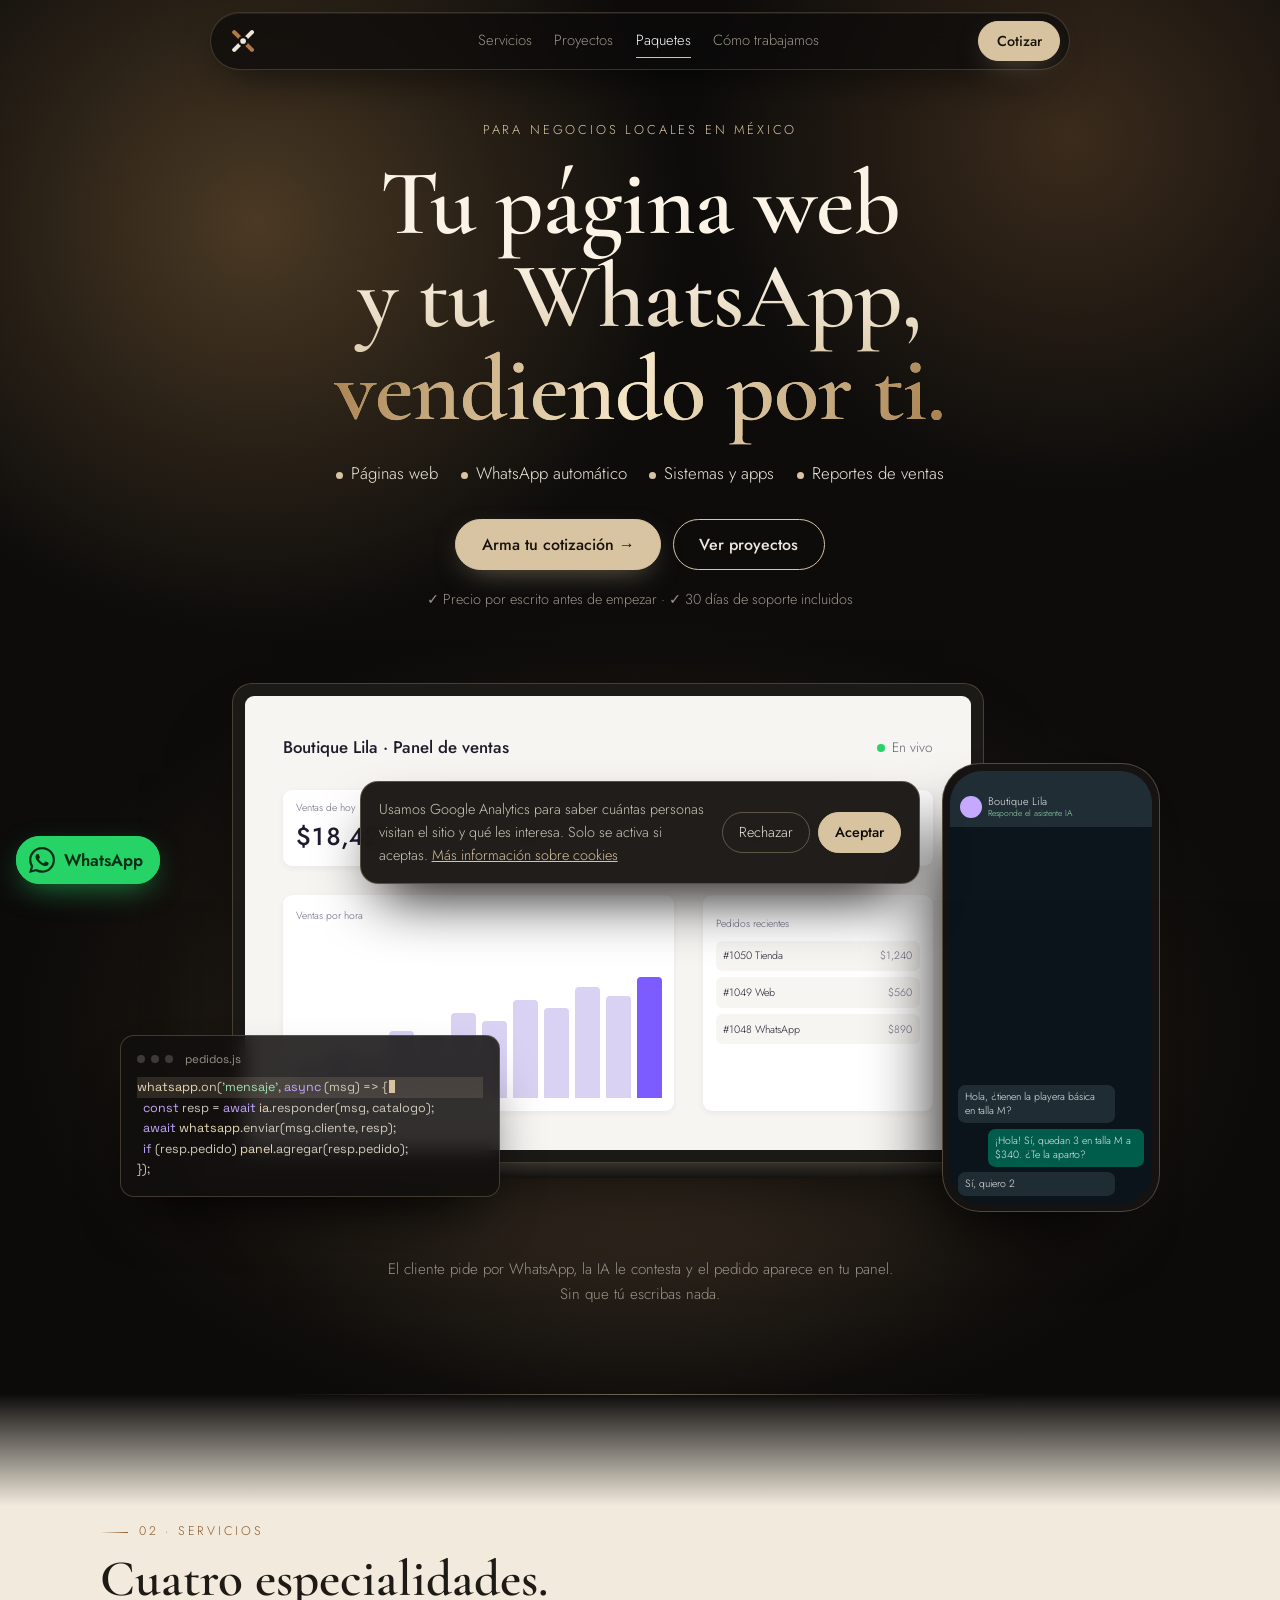
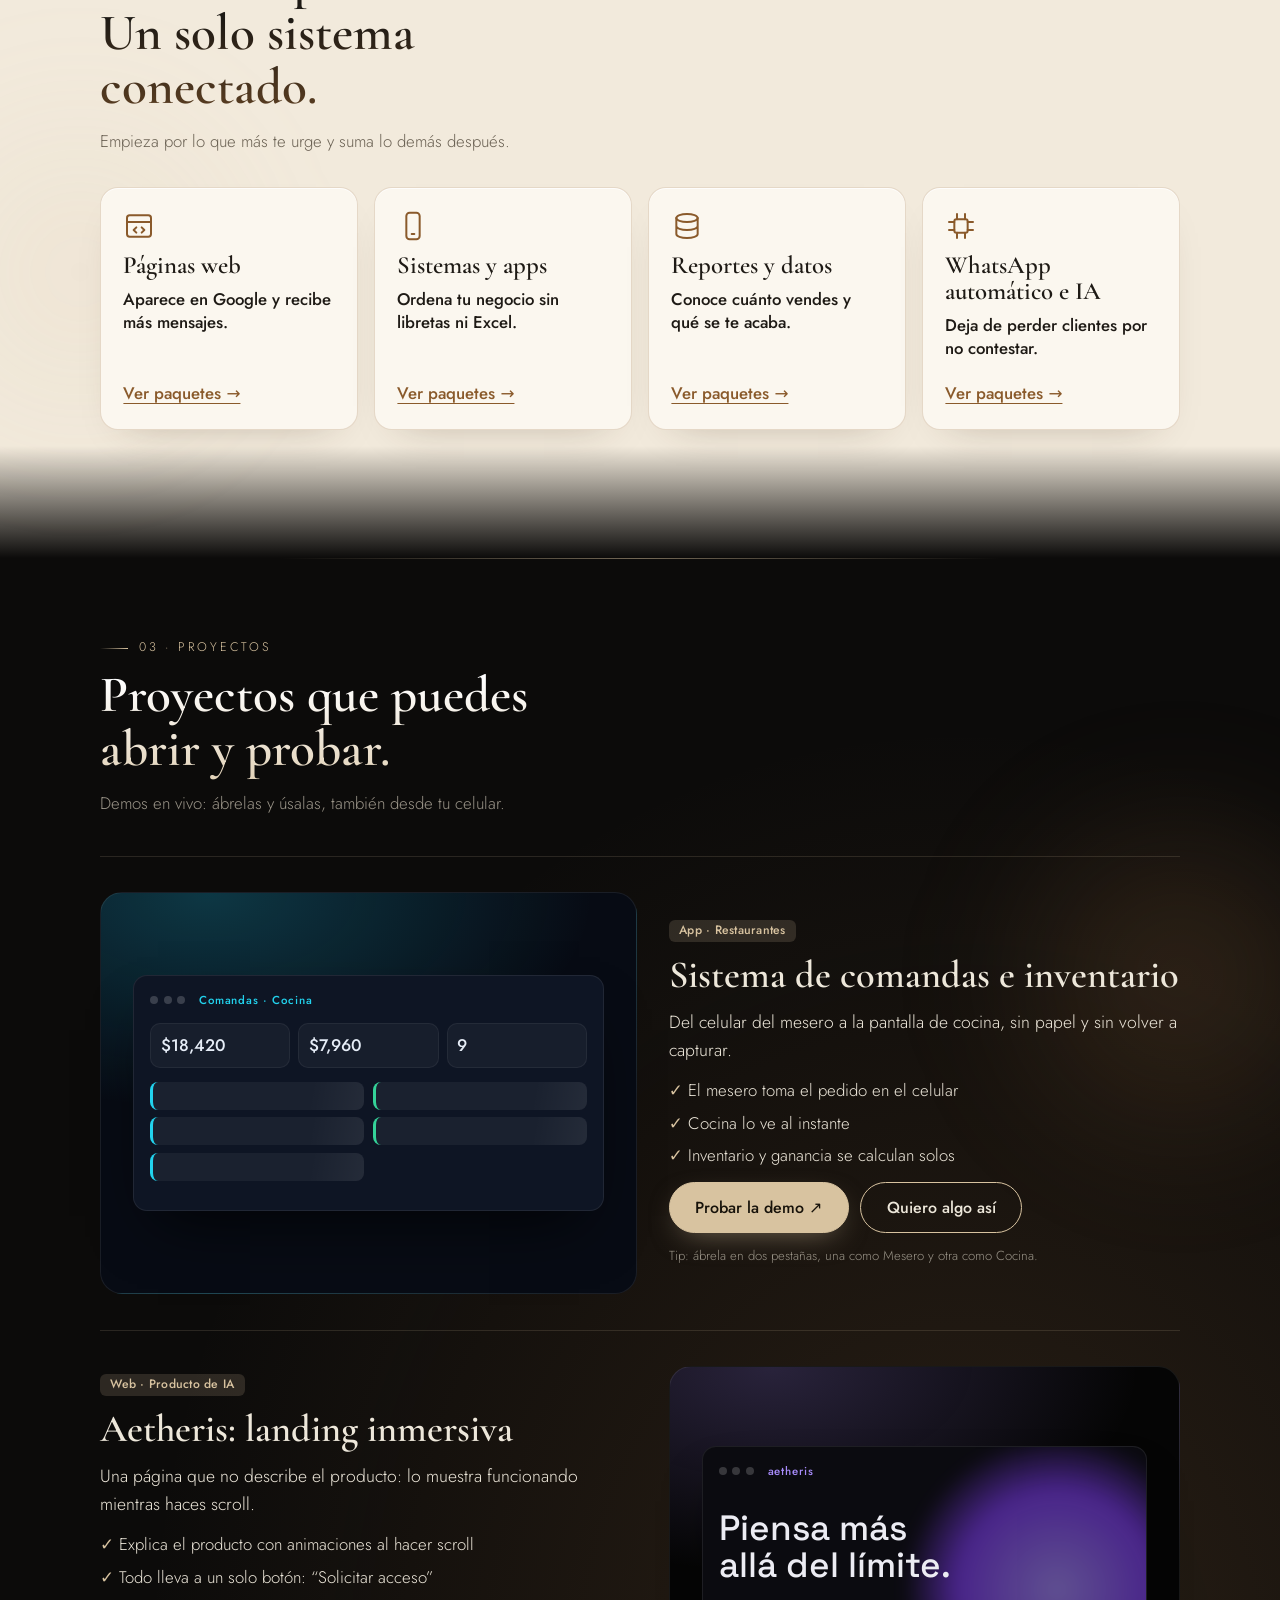
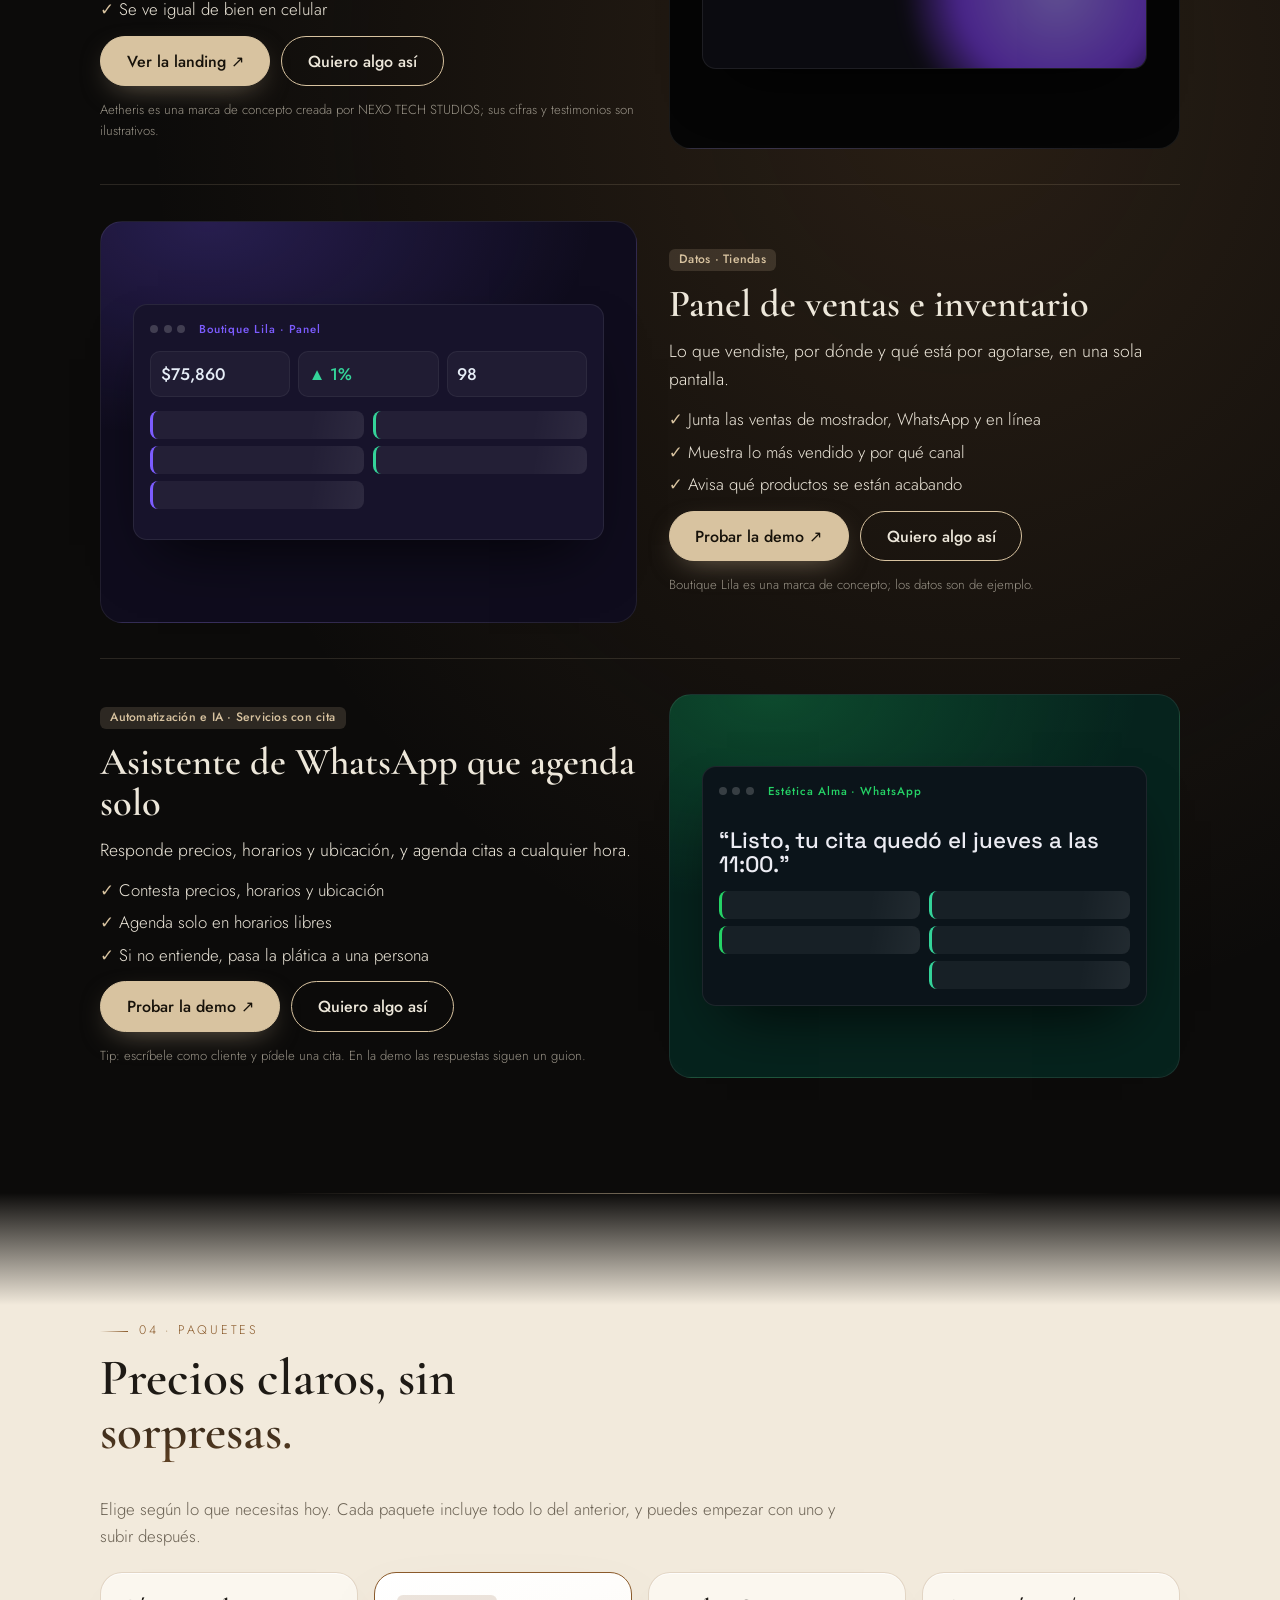
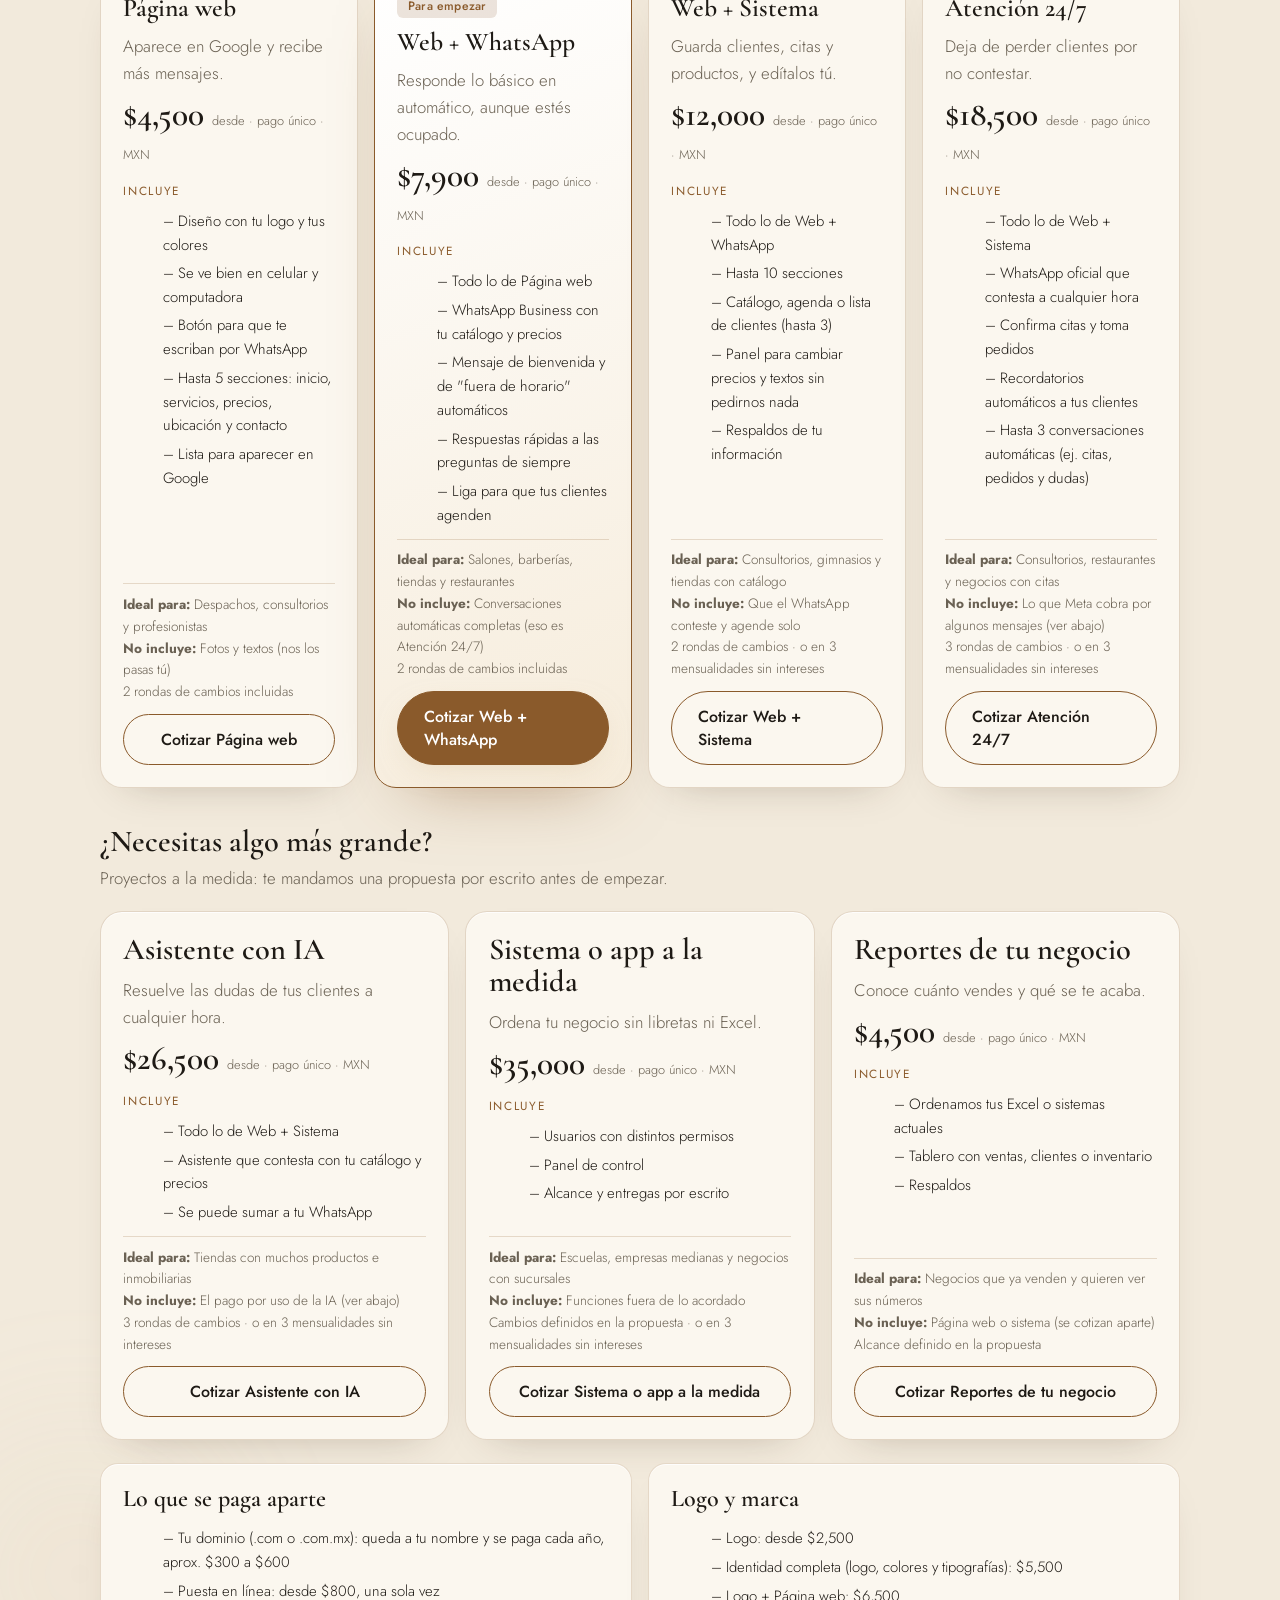
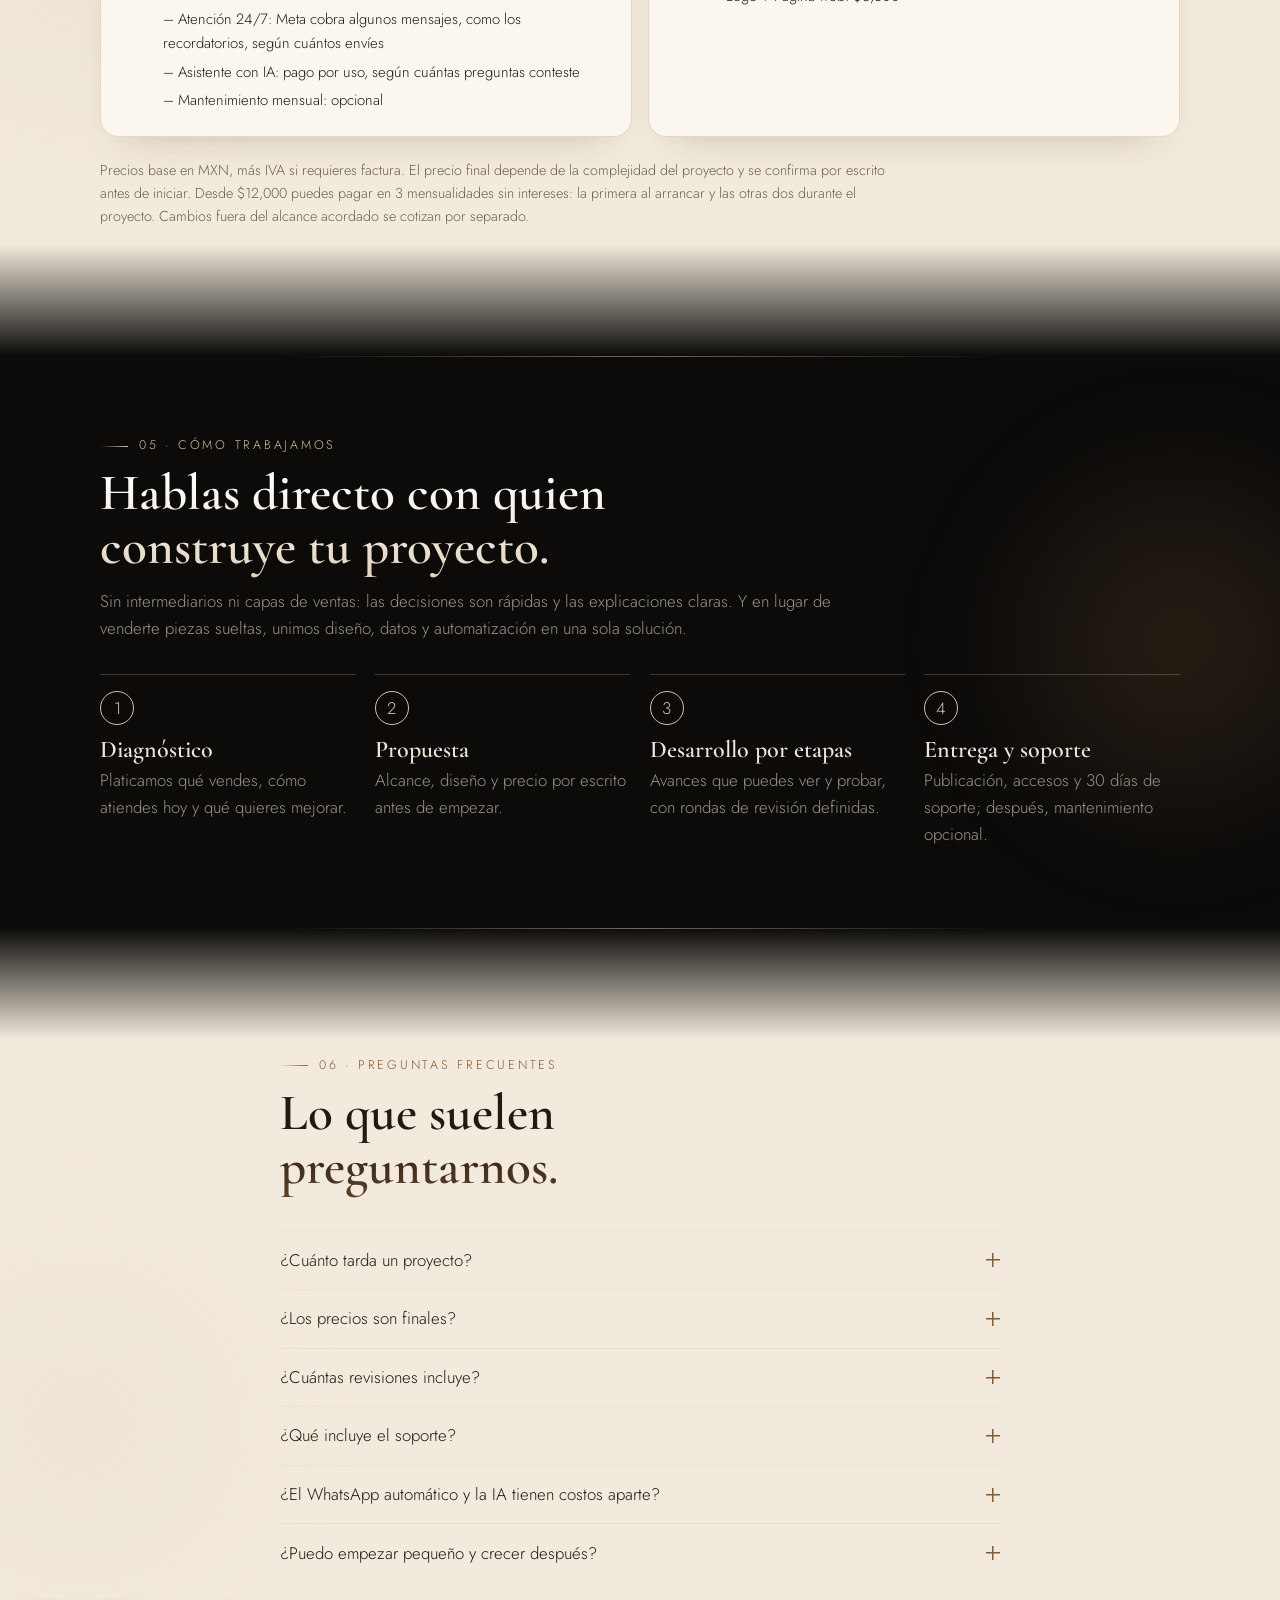
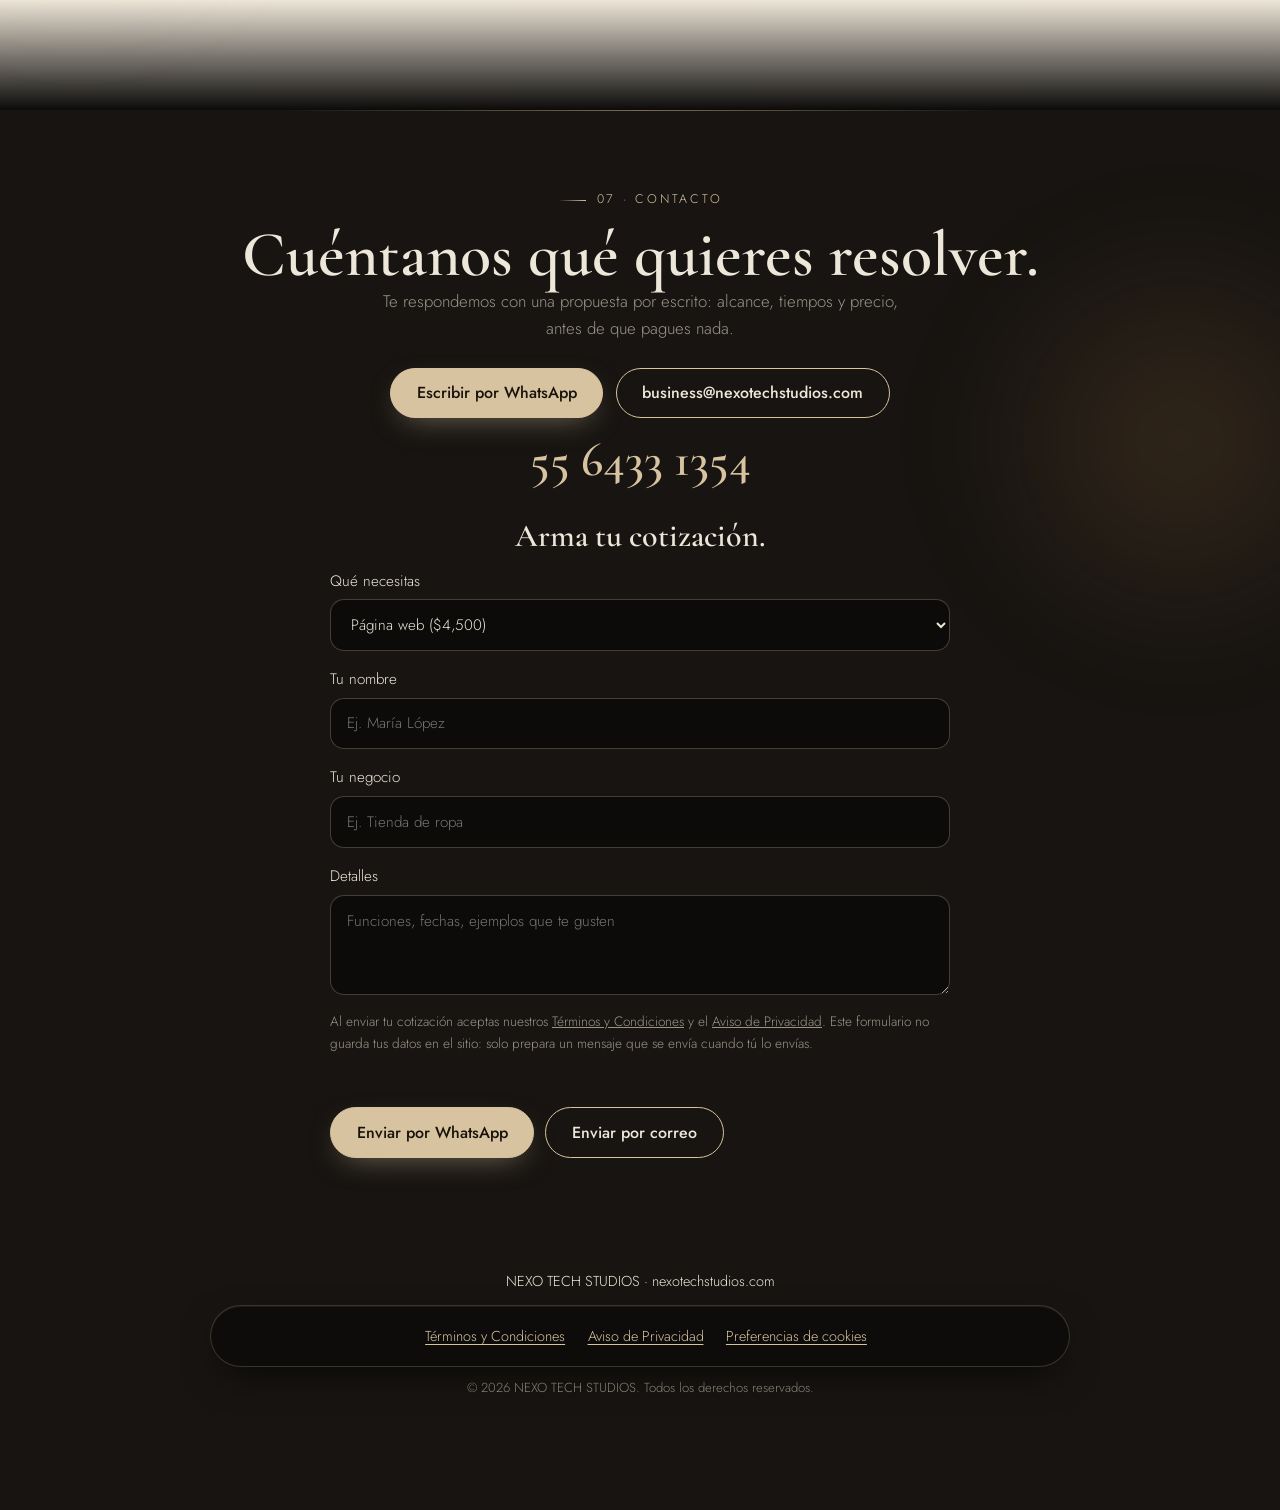
==== index.html @ ca0f2860 "Retro ronda 2: servicios en una frase, demos en viñetas, portada con brillo y frase destacada, boton" ====
<!DOCTYPE html>
<html lang="es-MX">

<head>
  <meta charset="utf-8">
  <meta name="viewport" content="width=device-width, initial-scale=1, viewport-fit=cover">
  <meta name="theme-color" content="#0c0b0a">
  <title>NEXO TECH STUDIOS | Desarrollo web, software, datos y automatización con IA</title>
  <meta name="description"
    content="Cuatro divisiones, una sola solución: desarrollo web, software a medida, datos y automatización con IA para negocios en México.">
  <meta property="og:title" content="NEXO TECH STUDIOS · Tu página web y tu WhatsApp, vendiendo por ti">
  <meta property="og:description" content="Páginas web, apps, paneles de datos y WhatsApp con IA, hechos a tu medida. Prueba nuestras demos en vivo.">
  <meta property="og:type" content="website">
  <meta property="og:locale" content="es_MX">
  <meta property="og:url" content="https://nexotechstudios.com/">
  <meta property="og:site_name" content="NEXO TECH STUDIOS">
  <meta property="og:image" content="https://nexotechstudios.com/og-image.jpg">
  <meta property="og:image:type" content="image/jpeg">
  <meta property="og:image:width" content="1200">
  <meta property="og:image:height" content="630">
  <meta property="og:image:alt" content="NEXO TECH STUDIOS: Tu página web y tu WhatsApp, vendiendo por ti. Panel de ventas y WhatsApp con IA.">
  <meta name="twitter:card" content="summary_large_image">
  <meta name="twitter:image" content="https://nexotechstudios.com/og-image.jpg">
  <link rel="canonical" href="https://nexotechstudios.com/">
  <link rel="icon" href="/favicon.svg" type="image/svg+xml">
  <link rel="apple-touch-icon" href="/apple-touch-icon.png">
  <script
    type="application/ld+json">{"@context":"https://schema.org","@type":"ProfessionalService","name":"NEXO TECH STUDIOS","url":"https://nexotechstudios.com","telephone":"+525564331354","areaServed":"MX","description":"Desarrollo web, software a medida, datos y automatización con IA."}</script>
  <link rel="preconnect" href="https://fonts.googleapis.com">
  <link rel="preconnect" href="https://fonts.gstatic.com" crossorigin>
  <link
    href="https://fonts.googleapis.com/css2?family=Cormorant+Garamond:ital,wght@0,500;0,600;1,600&family=Jost:wght@300;400;500&family=Space+Grotesk:wght@500&display=swap"
    rel="stylesheet">
  <link rel="stylesheet" href="css/estilos.css?v=20261123b">
</head>

<body>
  <header>
    <nav>
      <a class="lg" href="#inicio" aria-label="NEXO TECH STUDIOS — inicio"><svg viewBox="40 40 556 140" width="87" height="22" aria-hidden="true">
        <path class="lg-ne" d="M53.2 180V40H103.4L131.2 162H134.8V40H160.8V180H110.6L82.8 58H79.2V180ZM199.2 180V40H289.2V64H225.6V97.4H283.6V121.4H225.6V156H290.4V180Z" fill="#EDE7DA"/>
        <path class="lg-o" d="M528.4 182.8Q502 182.8 486.4 168.3Q470.8 153.8 470.8 126.8V93.2Q470.8 66.2 486.4 51.7Q502 37.2 528.4 37.2Q554.8 37.2 570.4 51.7Q586 66.2 586 93.2V126.8Q586 153.8 570.4 168.3Q554.8 182.8 528.4 182.8ZM528.4 159.2Q543.2 159.2 551.4 150.6Q559.6 142 559.6 127.6V92.4Q559.6 78 551.4 69.4Q543.2 60.8 528.4 60.8Q513.8 60.8 505.5 69.4Q497.2 78 497.2 92.4V127.6Q497.2 142 505.5 150.6Q513.8 159.2 528.4 159.2Z" fill="#EDE7DA"/>
        <g class="lg-x"><mask id="mlg" maskUnits="userSpaceOnUse" x="307.8" y="39" width="142" height="142"><rect x="307.8" y="39" width="142" height="142" fill="#fff"/><circle cx="378.8" cy="110" r="33.6" fill="#000"/></mask>
          <g mask="url(#mlg)" stroke-width="26.6" stroke-linecap="round"><path d="M322.1 53.3L435.5 166.7" stroke="#EDE7DA"/><path d="M435.5 53.3L322.1 166.7" stroke="#B07A46"/></g>
          <circle cx="378.8" cy="110" r="18.2" fill="#EDE7DA"/></g>
      </svg></a>
      <div class="l"><a href="#servicios">Servicios</a><a href="#proyectos">Proyectos</a><a href="#paquetes">Paquetes</a><a href="#nosotros">Cómo trabajamos</a></div>
      <details class="mm">
        <summary>Menú</summary>
        <div><a href="#servicios">Servicios</a><a href="#proyectos">Proyectos</a><a href="#paquetes">Paquetes</a><a href="#nosotros">Cómo trabajamos</a><a href="#faq">Preguntas</a><a
            href="#contacto">Contacto</a></div>
      </details>
      <a class="btn bg" href="#cotizador">Cotizar</a>
    </nav>
  </header>

  <main>
    <!-- 01 · PORTADA -->
    <section id="inicio" class="hero">
      <div class="w">
        <p class="hero-eb">Para negocios locales en México</p>
        <h1>Tu página web y tu WhatsApp, <em>vendiendo por ti.</em></h1>
        <ul class="chips" aria-label="Lo que hacemos"><li>Páginas web</li><li>WhatsApp automático</li><li>Sistemas y apps</li><li>Reportes de ventas</li></ul>
        <div class="row"><a class="btn bg" href="#cotizador">Arma tu cotización →</a><a class="btn" href="#proyectos">Ver proyectos</a></div>
        <p class="trust">✓ Precio por escrito antes de empezar <span aria-hidden="true">·</span> ✓ 30 días de soporte incluidos</p>
      </div>
      <div class="hx-wrap" id="hxw">
      <figure class="hx" id="hx" aria-label="Ejemplo: un cliente pide por WhatsApp, el asistente con IA le responde y el pedido aparece en el panel de ventas">
        <div class="hx-lid"><div class="hx-scr" aria-hidden="true">
          <div class="hx-top"><b>Boutique Lila · Panel de ventas</b><span><i class="live"></i>En vivo</span></div>
          <div class="hx-k"><div><small>Ventas de hoy</small><b id="hxV">$18,420</b></div><div><small>Pedidos</small><b id="hxP">47</b></div><div><small>Por WhatsApp</small><b id="hxW">19</b></div></div>
          <div class="hx-ch"><small>Ventas por hora</small><div class="hx-bars" id="hxB"></div></div>
          <div class="hx-or"><small>Pedidos recientes</small><ul id="hxO"><li><span>#1050 Tienda</span><em>$1,240</em></li><li><span>#1049 Web</span><em>$560</em></li><li><span>#1048 WhatsApp</span><em>$890</em></li></ul></div>
        </div></div>
        <div class="hx-base"></div>
        <div class="hx-ph" aria-hidden="true"><div class="hx-pscr">
          <div class="hx-wa"><i></i><div>Boutique Lila<small>Responde el asistente IA</small></div></div>
          <div class="hx-msgs" id="hxM"></div>
        </div></div>
      </figure>
      <div class="hx-code" aria-hidden="true"><div class="hx-hd"><i></i><i></i><i></i><span>pedidos.js</span></div><pre id="hxC"></pre></div>
      </div>
      <p class="hx-cap">El cliente pide por WhatsApp, la IA le contesta y el pedido aparece en tu panel. Sin que tú escribas nada.</p>
    </section>

    <!-- 02 · SERVICIOS -->
    <section id="servicios" class="sec alt">
      <div class="w">
        <span class="eb">02 · Servicios</span>
        <h2 class="hd" style="margin-bottom:.6rem">Cuatro especialidades. Un solo sistema conectado.</h2>
        <p class="mu" style="max-width:46rem;margin-bottom:2rem">Empieza por lo que más te urge y suma lo demás después.</p>
        <div class="g4 sv" id="sv"></div>
      </div>
    </section>

    <!-- 03 · PROYECTOS -->
    <section id="proyectos" class="sec">
      <div class="w">
        <span class="eb">03 · Proyectos</span>
        <h2 class="hd" style="margin-bottom:.6rem">Proyectos que puedes abrir y probar.</h2>
        <p class="mu" style="max-width:46rem;margin-bottom:2.4rem">Demos en vivo: ábrelas y úsalas, también desde tu celular.</p>

        <article class="cs">
          <div class="cs-v" style="--a:#22d3ee;--b:#070b14;--c:#0e1524" aria-hidden="true">
            <div class="cs-f">
              <div class="cs-bar"><i></i><i></i><i></i><span>Comandas · Cocina</span></div>
              <div class="cs-k"><b>$18,420</b><b>$7,960</b><b>9</b></div>
              <div class="cs-cols"><div><u></u><u></u><u></u></div><div><u></u><u></u></div></div>
            </div>
          </div>
          <div class="cs-t">
            <span class="tag">App · Restaurantes</span>
            <h3>Sistema de comandas e inventario</h3>
            <p class="cs-lead">Del celular del mesero a la pantalla de cocina, sin papel y sin volver a capturar.</p>
            <ul class="cs-b"><li>El mesero toma el pedido en el celular</li><li>Cocina lo ve al instante</li><li>Inventario y ganancia se calculan solos</li></ul>
            <div class="row"><a class="btn bg" href="proyectos/restaurante-comandas.html" target="_blank" rel="noopener">Probar la demo ↗</a><a
                class="btn" href="#cotizador" data-svc="Sistema o app a la medida">Quiero algo así</a></div>
            <p class="cs-n">Tip: ábrela en dos pestañas, una como Mesero y otra como Cocina.</p>
          </div>
        </article>

        <article class="cs cs-alt">
          <div class="cs-v" style="--a:#a78bfa;--b:#050505;--c:#0b0b10" aria-hidden="true">
            <div class="cs-f">
              <div class="cs-bar"><i></i><i></i><i></i><span>aetheris</span></div>
              <p class="cs-h">Piensa más<br>allá del límite.</p>
              <div class="cs-orb"></div>
            </div>
          </div>
          <div class="cs-t">
            <span class="tag">Web · Producto de IA</span>
            <h3>Aetheris: landing inmersiva</h3>
            <p class="cs-lead">Una página que no describe el producto: lo muestra funcionando mientras haces scroll.</p>
            <ul class="cs-b"><li>Explica el producto con animaciones al hacer scroll</li><li>Todo lleva a un solo botón: “Solicitar acceso”</li><li>Se ve igual de bien en celular</li></ul>
            <div class="row"><a class="btn bg" href="proyectos/aetheris-landing.html" target="_blank" rel="noopener">Ver la landing ↗</a><a
                class="btn" href="#cotizador" data-svc="Web + Sistema ($12,000)">Quiero algo así</a></div>
            <p class="cs-n">Aetheris es una marca de concepto creada por NEXO TECH STUDIOS; sus cifras y testimonios son ilustrativos.</p>
          </div>
        </article>

        <article class="cs">
          <div class="cs-v" style="--a:#7c5cff;--b:#0f0c1d;--c:#17132b" aria-hidden="true">
            <div class="cs-f">
              <div class="cs-bar"><i></i><i></i><i></i><span>Boutique Lila · Panel</span></div>
              <div class="cs-k"><b>$75,860</b><b style="color:#34d399">▲ 1%</b><b>98</b></div>
              <div class="cs-cols"><div><u></u><u></u><u></u></div><div><u></u><u></u></div></div>
            </div>
          </div>
          <div class="cs-t">
            <span class="tag">Datos · Tiendas</span>
            <h3>Panel de ventas e inventario</h3>
            <p class="cs-lead">Lo que vendiste, por dónde y qué está por agotarse, en una sola pantalla.</p>
            <ul class="cs-b"><li>Junta las ventas de mostrador, WhatsApp y en línea</li><li>Muestra lo más vendido y por qué canal</li><li>Avisa qué productos se están acabando</li></ul>
            <div class="row"><a class="btn bg" href="proyectos/panel-tienda.html" target="_blank" rel="noopener">Probar la demo ↗</a><a
                class="btn" href="#cotizador" data-svc="Reportes de mi negocio">Quiero algo así</a></div>
            <p class="cs-n">Boutique Lila es una marca de concepto; los datos son de ejemplo.</p>
          </div>
        </article>

        <article class="cs cs-alt">
          <div class="cs-v" style="--a:#25d366;--b:#06231d;--c:#0b141a" aria-hidden="true">
            <div class="cs-f">
              <div class="cs-bar"><i></i><i></i><i></i><span>Estética Alma · WhatsApp</span></div>
              <p class="cs-h" style="font-size:clamp(1rem,2.4vw,1.4rem)">“Listo, tu cita quedó el jueves a las 11:00.”</p>
              <div class="cs-cols"><div><u></u><u></u></div><div><u></u><u></u><u></u></div></div>
            </div>
          </div>
          <div class="cs-t">
            <span class="tag">Automatización e IA · Servicios con cita</span>
            <h3>Asistente de WhatsApp que agenda solo</h3>
            <p class="cs-lead">Responde precios, horarios y ubicación, y agenda citas a cualquier hora.</p>
            <ul class="cs-b"><li>Contesta precios, horarios y ubicación</li><li>Agenda solo en horarios libres</li><li>Si no entiende, pasa la plática a una persona</li></ul>
            <div class="row"><a class="btn bg" href="proyectos/asistente-whatsapp.html" target="_blank" rel="noopener">Probar la demo ↗</a><a
                class="btn" href="#cotizador" data-svc="Atención 24/7 por WhatsApp ($18,500)">Quiero algo así</a></div>
            <p class="cs-n">Tip: escríbele como cliente y pídele una cita. En la demo las respuestas siguen un guion.</p>
          </div>
        </article>
      </div>
    </section>

    <!-- 04 · PAQUETES -->
    <section id="paquetes" class="sec alt">
      <div class="w">
        <span class="eb">04 · Paquetes</span>
        <h2 class="hd">Precios claros, sin sorpresas.</h2>
        <p class="mu" style="max-width:46rem">Elige según lo que necesitas hoy. Cada paquete incluye todo lo del anterior, y puedes
          empezar con uno y subir después.</p>
        <div class="pkg" id="pkg" style="margin-top:1.4rem"></div>
        <h3 style="font-size:1.9rem;margin:2.4rem 0 .4rem">¿Necesitas algo más grande?</h3>
        <p class="mu" style="max-width:46rem;margin-bottom:1.2rem">Proyectos a la medida: te mandamos una propuesta por escrito antes de empezar.</p>
        <div class="pkg" id="pkm"></div>
        <div class="cst g3" style="margin-top:1.4rem">
          <div class="cd">
            <h3>Lo que se paga aparte</h3>
            <ul>
              <li>Tu dominio (.com o .com.mx): queda a tu nombre y se paga cada año, aprox. $300 a $600</li>
              <li>Puesta en línea: desde $800, una sola vez</li>
              <li>Atención 24/7: Meta cobra algunos mensajes, como los recordatorios, según cuántos envíes</li>
              <li>Asistente con IA: pago por uso, según cuántas preguntas conteste</li>
              <li>Mantenimiento mensual: opcional</li>
            </ul>
          </div>
          <div class="cd">
            <h3>Logo y marca</h3>
            <ul>
              <li>Logo: desde $2,500</li>
              <li>Identidad completa (logo, colores y tipografías): $5,500</li>
              <li>Logo + Página web: $6,500</li>
            </ul>
          </div>
        </div>
        <p class="note">Precios base en MXN, más IVA si requieres factura. El precio final depende de la
          complejidad del proyecto y se confirma por escrito antes de iniciar. Desde $12,000 puedes pagar en 3 mensualidades
          sin intereses: la primera al arrancar y las otras dos durante el proyecto. Cambios fuera del alcance
          acordado se cotizan por separado.</p>
      </div>
    </section>

    <!-- 05 · CÓMO TRABAJAMOS (antes Sobre NEXO + Proceso) -->
    <section id="nosotros" class="sec">
      <div class="w">
        <span class="eb">05 · Cómo trabajamos</span>
        <h2 class="hd" style="max-width:22ch;margin-bottom:.6rem">Hablas directo con quien construye tu proyecto.</h2>
        <p class="mu" style="max-width:46rem;margin-bottom:2rem">Sin intermediarios ni capas de ventas: las decisiones son rápidas y las
          explicaciones claras. Y en lugar de venderte piezas sueltas, unimos diseño, datos y automatización en una sola solución.</p>
        <ol class="stp" id="proceso">
          <li><b>Diagnóstico</b><span class="mu">Platicamos qué vendes, cómo atiendes hoy y qué quieres
              mejorar.</span></li>
          <li><b>Propuesta</b><span class="mu">Alcance, diseño y precio por escrito antes de empezar.</span>
          </li>
          <li><b>Desarrollo por etapas</b><span class="mu">Avances que puedes ver y probar, con rondas de
              revisión definidas.</span></li>
          <li><b>Entrega y soporte</b><span class="mu">Publicación, accesos y 30 días de soporte; después,
              mantenimiento opcional.</span></li>
        </ol>
      </div>
    </section>

    <!-- 06 · PREGUNTAS -->
    <section id="faq" class="sec alt">
      <div class="w fq">
        <span class="eb">06 · Preguntas frecuentes</span>
        <h2 class="hd">Lo que suelen preguntarnos.</h2>
        <details>
          <summary>¿Cuánto tarda un proyecto?</summary>
          <p>Depende del alcance. En la propuesta recibes un calendario por etapas antes de empezar.</p>
        </details>
        <details>
          <summary>¿Los precios son finales?</summary>
          <p>Son precios base en MXN, más IVA si requieres factura. El precio final se confirma por escrito
            según la complejidad de tu proyecto.</p>
        </details>
        <details>
          <summary>¿Cuántas revisiones incluye?</summary>
          <p>Cada paquete indica sus rondas de revisión. Cambios fuera del alcance acordado se cotizan por
            separado.</p>
        </details>
        <details>
          <summary>¿Qué incluye el soporte?</summary>
          <p>30 días tras la entrega para corregir fallas. El mantenimiento mensual es opcional y se acuerda
            según tu proyecto.</p>
        </details>
        <details>
          <summary>¿El WhatsApp automático y la IA tienen costos aparte?</summary>
          <p>Sí. El WhatsApp usa la API oficial de Meta y la IA un modelo de pago por consulta; ambos se
            cobran según el volumen.</p>
        </details>
        <details>
          <summary>¿Puedo empezar pequeño y crecer después?</summary>
          <p>Sí. Puedes empezar con un paquete y subir al siguiente cuando lo necesites: WhatsApp, sistema o atención 24/7.</p>
        </details>
      </div>
    </section>

    <!-- 08 · CONTACTO -->
    <section id="contacto" class="sec">
      <div class="w">
        <span class="eb">07 · Contacto</span>
        <h2>Cuéntanos qué quieres resolver.</h2>
        <p class="mu" style="max-width:34rem;margin-left:auto;margin-right:auto">Te respondemos con una propuesta por escrito: alcance, tiempos y precio, antes de que pagues nada.</p>
        <div class="ct"><a class="btn bg" href="https://wa.me/525564331354" target="_blank" rel="noopener">Escribir por
            WhatsApp</a><a class="btn" href="mailto:business@nexotechstudios.com">business@nexotechstudios.com</a></div>
        <a class="t" href="tel:+525564331354">55 6433 1354</a>
        <div class="q">
          <h3 style="font-size:2rem;text-align:center" id="cotizador">Arma tu cotización.</h3>
          <label>Qué necesitas<select id="qs" class="field"></select></label>
          <label>Tu nombre<input id="qn" class="field" required autocomplete="name"
              placeholder="Ej. María López"></label>
          <label>Tu negocio<input id="qb" class="field" placeholder="Ej. Tienda de ropa"></label>
          <label>Detalles<textarea id="qd" rows="3" class="field"
              placeholder="Funciones, fechas, ejemplos que te gusten"></textarea></label>
          <p class="mu" style="font-size:.85rem">
            Al enviar tu cotización aceptas nuestros
            <a href="terminos-y-condiciones.html" style="text-decoration:underline">Términos y Condiciones</a> y el
            <a href="aviso-de-privacidad.html" style="text-decoration:underline">Aviso de Privacidad</a>.
            Este formulario no guarda tus datos en el sitio: solo prepara un mensaje que se envía cuando tú lo envías.
          </p>
          <p id="qm" role="status" aria-live="polite"></p>
          <div class="row"><a id="qa" class="btn bg" target="_blank" rel="noopener">Enviar por WhatsApp</a><a id="qe"
              class="btn">Enviar por correo</a></div>
        </div>
      </div>
    </section>
  </main>
  <footer>
    <div>NEXO TECH STUDIOS · nexotechstudios.com</div>
    <nav class="fl" aria-label="Información legal">
      <a href="terminos-y-condiciones.html">Términos y Condiciones</a>
      <a href="aviso-de-privacidad.html">Aviso de Privacidad</a>
      <a href="#" id="ckOpen">Preferencias de cookies</a>
    </nav>
    <div class="mu" style="margin-top:.6rem;font-size:.82rem">© 2026 NEXO TECH STUDIOS. Todos los derechos reservados.
    </div>
  </footer>
  <a id="wa" href="https://wa.me/525564331354?text=Hola%2C%20quiero%20informaci%C3%B3n." target="_blank" rel="noopener"
    aria-label="Escribir por WhatsApp"><svg viewBox="0 0 24 24" aria-hidden="true">
      <path
        d="M17.472 14.382c-.297-.149-1.758-.867-2.03-.967-.273-.099-.471-.148-.67.15-.197.297-.767.966-.94 1.164-.173.199-.347.223-.644.075-.297-.15-1.255-.463-2.39-1.475-.883-.788-1.48-1.761-1.653-2.059-.173-.297-.018-.458.13-.606.134-.133.298-.347.446-.52.149-.174.198-.298.298-.497.099-.198.05-.371-.025-.52-.075-.149-.669-1.612-.916-2.207-.242-.579-.487-.5-.669-.51-.173-.008-.371-.01-.57-.01-.198 0-.52.074-.792.372-.272.297-1.04 1.016-1.04 2.479 0 1.462 1.065 2.875 1.213 3.074.149.198 2.096 3.2 5.077 4.487.709.306 1.262.489 1.694.625.712.227 1.36.195 1.871.118.571-.085 1.758-.719 2.006-1.413.248-.694.248-1.289.173-1.413-.074-.124-.272-.198-.57-.347m-5.421 7.403h-.004a9.87 9.87 0 01-5.031-1.378l-.361-.214-3.741.982.998-3.648-.235-.374a9.86 9.86 0 01-1.51-5.26c.001-5.45 4.436-9.884 9.888-9.884 2.64 0 5.122 1.03 6.988 2.898a9.825 9.825 0 012.893 6.994c-.003 5.45-4.437 9.884-9.885 9.884m8.413-18.297A11.815 11.815 0 0012.05 0C5.495 0 .16 5.335.157 11.892c0 2.096.547 4.142 1.588 5.945L.057 24l6.305-1.654a11.882 11.882 0 005.683 1.448h.005c6.554 0 11.89-5.335 11.893-11.893a11.821 11.821 0 00-3.48-8.413Z" />
    </svg>WhatsApp</a>

  <script src="js/principal.js?v=20261123b"></script>

  <script src="js/efectos.js"></script>
  <script src="js/portada.js?v=20261123"></script>
  <!-- Banner de cookies + Google Analytics (solo se carga si la persona acepta) -->
  <div id="ck" role="dialog" aria-live="polite" aria-label="Preferencias de cookies">
    <p>Usamos Google Analytics para saber cuántas personas visitan el sitio y qué les interesa. Solo se activa si aceptas.
      <a href="aviso-de-privacidad.html#sec-8">Más información sobre cookies</a></p>
    <div><button type="button" id="ckNo">Rechazar</button><button type="button" class="ok" id="ckYes">Aceptar</button></div>
  </div>
  <script src="js/cookies.js"></script>
</body>

</html>
---- css/estilos.css ----
/* NEXO TECH STUDIOS · estilos del sitio */
    :root {
      --k: #0c0b0a;
      --g: #171411;
      --ch: #D8C3A0;
      --br: #B07A46;
      --tx: #EDE7DA;
      --mu: #9A9488;
      --ok: #7fcf9f;
      color-scheme: dark;
      box-sizing: border-box;
      padding-top: env(safe-area-inset-top, 0px);
      padding-bottom: env(safe-area-inset-bottom, 0px)
    }

    *,
    *::before,
    *::after {
      box-sizing: inherit;
      margin: 0
    }

    html {
      scroll-behavior: smooth;
      scroll-padding-top: calc(env(safe-area-inset-top, 0px) + 84px)
    }

    body {
      background: var(--k);
      color: var(--tx);
      font: 300 1.05rem/1.6 Jost, system-ui, sans-serif;
      overflow-x: hidden
    }

    body::before {
      content: "";
      position: fixed;
      inset: 0 0 auto;
      height: env(safe-area-inset-top, 0px);
      background: var(--k);
      z-index: 40
    }

    h1,
    h2,
    h3 {
      font-family: 'Cormorant Garamond', Georgia, serif;
      font-weight: 600;
      line-height: 1.05
    }

    a {
      color: inherit;
      text-decoration: none
    }

    :focus-visible {
      outline: 2px solid var(--ch);
      outline-offset: 3px
    }

    img,
    svg,
    canvas {
      max-width: 100%
    }

    section,
    footer {
      overflow-x: clip
    }

    .w {
      max-width: 1120px;
      margin: 0 auto;
      padding: 0 1.25rem
    }

    .sec {
      padding: 5rem 0
    }

    .alt {
      background: var(--g)
    }

    .mu {
      color: var(--mu)
    }

    .eb {
      font-size: .78rem;
      letter-spacing: .22em;
      text-transform: uppercase;
      color: var(--ch);
      margin-bottom: .7rem;
      display: block
    }

    .hd {
      font-size: clamp(2rem, 5vw, 3.2rem);
      max-width: 20ch;
      margin-bottom: 2rem
    }

    .btn {
      display: inline-flex;
      align-items: center;
      justify-content: center;
      border: 1px solid var(--ch);
      border-radius: 999px;
      padding: .8rem 1.6rem;
      min-height: 46px;
      font: 500 1rem Jost, sans-serif;
      cursor: pointer;
      background: none;
      color: inherit;
      transition: transform .25s
    }

    .btn:hover {
      transform: translateY(-2px)
    }

    .bg {
      background: var(--ch);
      color: #17120A
    }

    .tag {
      display: inline-block;
      font-size: .76rem;
      border: 1px solid var(--ch);
      color: var(--ch);
      border-radius: 99px;
      padding: .1rem .65rem
    }

    .cd {
      border: 1px solid rgba(216, 195, 160, .2);
      border-radius: 18px;
      padding: 1.4rem;
      background: var(--g);
      display: flex;
      flex-direction: column;
      gap: .6rem
    }

    .alt .cd {
      background: var(--k)
    }

    .cd h3 {
      font-size: 1.7rem
    }

    .cd>svg {
      width: 32px;
      height: 32px;
      fill: none;
      stroke: var(--ch);
      stroke-width: 1.5;
      stroke-linecap: round;
      stroke-linejoin: round
    }

    .g3 {
      display: grid;
      gap: 1rem;
      grid-template-columns: repeat(auto-fit, minmax(260px, 1fr))
    }

    .g4 {
      display: grid;
      gap: 1rem;
      grid-template-columns: 1fr
    }

    @media(min-width:640px) {
      .g4 {
        grid-template-columns: repeat(2, 1fr)
      }
    }

    @media(min-width:1040px) {
      .g4 {
        grid-template-columns: repeat(4, 1fr)
      }
    }

    .g4 .cd h3 {
      font-size: 1.55rem
    }

    .g3>.cd,
    .g4>.cd {
      transition: border-color .25s
    }

    .g3>.cd:hover,
    .g4>.cd:hover {
      border-color: var(--ch)
    }

    /* Header */
    header {
      position: fixed;
      top: calc(env(safe-area-inset-top, 0px) + 12px);
      left: 0;
      right: 0;
      z-index: 50;
      padding: 0 1rem
    }

    nav {
      max-width: 860px;
      margin: auto;
      display: flex;
      align-items: center;
      justify-content: space-between;
      border: 1px solid rgba(216, 195, 160, .22);
      background: rgba(12, 11, 10, .72);
      -webkit-backdrop-filter: blur(14px);
      backdrop-filter: blur(14px);
      border-radius: 999px;
      padding: .5rem .55rem .5rem 1.3rem
    }

    nav .lg {
      display: flex;
      align-items: center;
      gap: .6rem;
      font-weight: 500;
      letter-spacing: .4em;
      font-size: .95rem
    }

    nav .lg svg {
      height: 22px;
      width: auto;
      overflow: visible
    }

    /* Logo: con mouse se ve solo la X; al pasar el cursor (o con teclado) la X avanza y aparece NEXO. En celular siempre completo. */
    .lg-ne, .lg-o, .lg-x {
      transition: transform .6s cubic-bezier(.2, .8, .2, 1), opacity .45s ease;
      transform-box: fill-box;
      transform-origin: center
    }

    @media (hover:hover) {
      nav .lg:not(:hover):not(:focus-visible) .lg-x { transform: translateX(-267.8px) rotate(-90deg) }
      nav .lg:not(:hover):not(:focus-visible) .lg-ne { transform: translateX(-40px); opacity: 0 }
      nav .lg:not(:hover):not(:focus-visible) .lg-o { transform: translateX(-80px); opacity: 0 }
      nav .lg:hover .lg-o, nav .lg:focus-visible .lg-o { transition-delay: .12s }
    }

    @media (prefers-reduced-motion:reduce) {
      .lg-ne, .lg-o, .lg-x { transition: opacity .2s }
    }

    nav .l {
      display: flex;
      gap: 1.4rem;
      font-size: .92rem;
      color: var(--mu)
    }

    nav .l a:hover {
      color: #fff
    }

    nav .btn {
      padding: .45rem 1.1rem;
      font-size: .9rem;
      min-height: 40px
    }

    .mm {
      display: none;
      position: relative
    }

    .mm summary {
      list-style: none;
      cursor: pointer;
      padding: .5rem .9rem;
      color: var(--mu);
      min-height: 44px;
      display: flex;
      align-items: center
    }

    .mm summary::-webkit-details-marker {
      display: none
    }

    .mm div {
      position: absolute;
      top: calc(100% + 14px);
      right: -3rem;
      background: rgba(12, 11, 10, .97);
      border: 1px solid rgba(216, 195, 160, .25);
      border-radius: 18px;
      padding: .5rem;
      display: grid;
      min-width: 210px
    }

    .mm a {
      padding: .85rem 1rem
    }

    @media(max-width:760px) {
      nav .l {
        display: none
      }

      .mm {
        display: block
      }
    }

    /* Botonera compartida */
    .row{display:flex;gap:.7rem;flex-wrap:wrap;width:100%}
    .row .btn{flex:1 1 15rem;max-width:22rem}
    @media(min-width:900px){.row{width:auto}.row .btn{flex:0 0 auto}}
    .live{display:inline-block;width:8px;height:8px;border-radius:50%;background:#25D366;flex:none;animation:pl 2s infinite}
    @keyframes pl{0%{box-shadow:0 0 0 0 rgba(37,211,102,.6)}100%{box-shadow:0 0 0 10px transparent}}
    @keyframes slideUp{from{opacity:0;translate:0 26px}}

    /* Hero: el producto es la portada (laptop + celular conectados) */
    .hero{position:relative;overflow:hidden;text-align:center;padding:calc(env(safe-area-inset-top,0px) + 7.5rem) 0 clamp(3rem,7vw,5.5rem);
      background:radial-gradient(70% 42% at 50% 74%,rgba(176,122,70,.24),transparent 70%),var(--k)}
    .hero .w{display:flex;flex-direction:column;align-items:center}
    .hero h1{margin:0;max-width:17ch;font-size:clamp(2.6rem,7.6vw,5.8rem);line-height:1;letter-spacing:-.01em;text-wrap:balance;
      background:linear-gradient(180deg,#FBF4E6 35%,#C9AE84);-webkit-background-clip:text;background-clip:text;color:transparent}
    .hero .row{justify-content:center}
    @media(min-width:560px){.hero .row .btn{flex:0 0 auto}}
    .hero .w>*{animation:slideUp .8s cubic-bezier(.22,1,.36,1) both}
    .hero .w>:nth-child(2){animation-delay:.1s}
    .hero .w>:nth-child(3){animation-delay:.2s}
    .hx{position:relative;padding-right:clamp(3.4rem,17vw,11rem);
      animation:hxIn 1.3s .3s cubic-bezier(.22,1,.36,1) both}
    @keyframes hxIn{from{opacity:0;translate:0 60px;scale:.96}}
    .hx-lid{padding:clamp(5px,1.1vw,12px);border-radius:clamp(10px,1.8vw,20px) clamp(10px,1.8vw,20px) 4px 4px;background:#1b1916;
      border:1px solid rgba(216,195,160,.22);box-shadow:0 50px 90px -40px #000}
    .hx-base{height:clamp(7px,1.3vw,15px);margin:0 -5%;border-radius:0 0 16px 16px;background:linear-gradient(#34302b,#141210);box-shadow:0 20px 40px -18px #000}
    .hx-scr,.hx-pscr{container-type:inline-size;overflow:hidden;text-align:left;font-family:Jost,sans-serif}
    .hx-scr{aspect-ratio:16/10;border-radius:clamp(4px,.8vw,9px);background:#f7f5f2;color:#1d1a2b;padding:3cqw;display:grid;gap:2.2cqw;
      grid-template-columns:1.7fr 1fr;grid-template-rows:auto auto 1fr}
    .hx-top{grid-column:1/-1;display:flex;align-items:center;justify-content:space-between;font-size:2.1cqw}
    .hx-top b{font-size:2.6cqw;font-weight:500}
    .hx-top span{display:flex;align-items:center;gap:1cqw;color:#5f5a70}
    .hx-top .live{width:1.2cqw;height:1.2cqw}
    .hx-k{grid-column:1/-1;display:grid;grid-template-columns:repeat(3,1fr);gap:1.6cqw}
    .hx-k div{background:#fff;border-radius:1.4cqw;padding:1.6cqw 2cqw;box-shadow:0 .3cqw 1.2cqw rgba(29,26,43,.06)}
    .hx-k small{display:block;font-size:1.6cqw;color:#6c6780}
    .hx-k b{font-size:3.8cqw;font-weight:500;font-variant-numeric:tabular-nums;transition:color .4s}
    .hx-k b.up{color:#16a06a}
    .hx-ch,.hx-or{background:#fff;border-radius:1.4cqw;padding:2cqw;box-shadow:0 .3cqw 1.2cqw rgba(29,26,43,.06);min-height:0}
    .hx-ch{display:flex;flex-direction:column;gap:1.5cqw}
    .hx-ch small,.hx-or small{font-size:1.6cqw;color:#6c6780}
    .hx-bars{flex:1;display:flex;align-items:flex-end;gap:1cqw}
    .hx-bars i{flex:1;border-radius:.6cqw .6cqw 0 0;background:#d9d2f3;transition:height .8s cubic-bezier(.22,1,.36,1)}
    .hx-bars i:last-child{background:#7c5cff}
    .hx-or ul{list-style:none;margin:1cqw 0 0;padding:0;display:grid;gap:1cqw}
    .hx-or li{display:flex;justify-content:space-between;gap:1cqw;font-size:1.65cqw;padding:1cqw 1.2cqw;border-radius:1cqw;background:#f7f5f2}
    .hx-or li em{font-style:normal;color:#6c6780}
    .hx-or li.new{background:#e7f8ef;animation:slideUp .6s cubic-bezier(.22,1,.36,1) both}
    .hx-or li.new em{color:#128a5a}
    .hx-ph{position:absolute;right:0;bottom:-7%;width:clamp(104px,21%,220px);aspect-ratio:9/18.5;padding:clamp(4px,.6vw,7px);border-radius:clamp(18px,3.4vw,38px);
      background:#151311;border:1px solid rgba(216,195,160,.3);box-shadow:-30px 40px 70px -30px #000}
    .hx-pscr{height:100%;border-radius:clamp(14px,2.9vw,32px);background:#0b141a;color:#e9edef;display:flex;flex-direction:column}
    .hx-wa{display:flex;align-items:center;gap:3cqw;padding:12cqw 5cqw 4cqw;background:#1f2c34;font-size:5.4cqw;line-height:1.2}
    .hx-wa i{width:11cqw;height:11cqw;border-radius:50%;background:#c4a7ff;flex:none}
    .hx-wa small{display:block;font-size:4.2cqw;color:#8fd9a8}
    .hx-msgs{flex:1;display:flex;flex-direction:column;justify-content:flex-end;gap:2.6cqw;padding:4cqw;overflow:hidden}
    .hx-m{max-width:84%;padding:2.6cqw 3.6cqw;border-radius:3.6cqw;font-size:5.2cqw;line-height:1.3;background:#202c33;animation:slideUp .45s cubic-bezier(.22,1,.36,1) both}
    .hx-m.me{align-self:flex-end;background:#005c4b}
    .hx-m.ty{color:#d1d7db}
    .hx-cap{margin:clamp(3.4rem,8vw,5rem) auto 0;max-width:34rem;color:var(--mu);font-size:.95rem;text-align:center;padding:0 1rem}
    @container (max-width:430px){.hx-or{display:none}.hx-scr{grid-template-columns:1fr}}
    /* Capa "se nota que programamos": partículas, código en vivo y pulso de datos */
    .hero>.w,.hx-wrap,.hx-cap{position:relative;z-index:1}
    .hx-wrap{width:min(1040px,calc(100% - 2rem));margin:clamp(2.6rem,6vw,4.5rem) auto 0}
    .hx-wrap .hx{width:auto;margin:0;padding-left:clamp(4rem,9vw,7rem);transition:transform .6s cubic-bezier(.22,1,.36,1);transform:perspective(1400px) rotateX(calc(var(--ty,0)*3deg)) rotateY(calc(var(--tx,0)*-4deg))}
    .hx-code{position:absolute;left:0;bottom:-4%;z-index:3;width:clamp(240px,38%,380px);padding:14px 16px 16px;border-radius:14px;text-align:left;
      background:rgba(18,16,14,.86);border:1px solid rgba(216,195,160,.24);-webkit-backdrop-filter:blur(10px);backdrop-filter:blur(10px);
      box-shadow:0 30px 60px -25px #000;font:400 clamp(10px,1.05vw,12.5px)/1.65 'Space Grotesk',ui-monospace,monospace;color:#CFC8B8;animation:hxIn 1.3s .55s cubic-bezier(.22,1,.36,1) both}
    .hx-code .hx-hd{display:flex;align-items:center;gap:6px;margin-bottom:8px;color:var(--mu);font-size:.92em}
    .hx-code .hx-hd i{width:8px;height:8px;border-radius:50%;background:rgba(255,255,255,.18)}
    .hx-code .hx-hd span{margin-left:6px}
    .hx-code pre{margin:0;white-space:pre;overflow-x:auto;scrollbar-width:none;font:inherit}
    .hx-code .ln{display:block;padding:0 6px;margin:0 -6px;border-radius:5px;transition:background .3s}
    .hx-code .ln.on{background:rgba(216,195,160,.14)}
    .hx-code .ln.on::after{content:"";display:inline-block;width:.5em;height:1em;vertical-align:-.15em;margin-left:2px;background:var(--ch);animation:blink 1s steps(1) infinite}
    @keyframes blink{50%{opacity:0}}
    .tk-k{color:#c4a7ff}.tk-s{color:#9fe0b4}.tk-f{color:#EAD9B6}.tk-c{color:#7d776c}.tk-o{color:#25D366}
    .hx-dot{position:absolute;z-index:4;width:12px;height:12px;margin:-6px 0 0 -6px;border-radius:50%;background:#7fe3a6;box-shadow:0 0 0 4px rgba(37,211,102,.25),0 0 22px 6px rgba(37,211,102,.55);pointer-events:none}
    @media(max-width:999px){
      .hx-wrap .hx{padding-left:0;transform:none}
      .hx-code{position:relative;left:auto;bottom:auto;width:min(100%,520px);margin:3.4rem auto 0;font-size:12px}
    }
    @media(max-width:420px){.hx-code{font-size:10px;padding:12px}}
    @media(prefers-reduced-motion:reduce){.hx,.hx-m,.hx-or li.new,.hx-code,.hx-code .ln.on::after{animation:none}.hx-wrap .hx{transform:none}}

    /* Servicios */
    .sv p {
      font-size: .96rem
    }


    /* Pestañas y demos */
    .tabs {
      display: flex;
      gap: .5rem;
      flex-wrap: wrap;
      margin: 1.2rem 0
    }

    .tab {
      min-height: 44px;
      font: 400 .92rem Jost, sans-serif;
      border: 1px solid rgba(216, 195, 160, .35);
      color: var(--ch);
      background: none;
      border-radius: 999px;
      padding: .45rem 1rem;
      cursor: pointer
    }

    .tab[aria-selected=true] {
      background: var(--ch);
      color: #17120A
    }

    #proyectos {
      background: radial-gradient(ellipse at 75% 50%, rgba(176, 122, 70, .18), transparent 60%), var(--k)
    }

    .ms {
      padding: .9rem;
      display: flex;
      flex-direction: column;
      gap: .5rem
    }

    .m {
      max-width: 86%;
      padding: .5rem .8rem;
      border-radius: 12px;
      font-size: .88rem;
      line-height: 1.4
    }

    .m.u {
      align-self: flex-end;
      background: #215c43
    }

    .m.b {
      align-self: flex-start;
      background: #26231f
    }

    .app {
      display: grid;
      grid-template-columns: 84px minmax(0, 1fr);
      border-radius: 18px;
      overflow: hidden;
      border: 1px solid rgba(216, 195, 160, .28);
      background: #12100e
    }

    .app aside {
      background: #1a1612;
      padding: .8rem .6rem;
      font-size: .78rem;
      display: grid;
      align-content: start;
      gap: .55rem;
      color: var(--mu)
    }

    .app aside b {
      color: var(--ch);
      font-weight: 500
    }

    .app main {
      padding: .8rem;
      display: grid;
      gap: .6rem;
      align-content: start;
      min-width: 0
    }

    /* Sobre, proceso */
    .stp {
      list-style: none;
      padding: 0;
      display: grid;
      gap: 1.2rem;
      grid-template-columns: repeat(auto-fit, minmax(210px, 1fr));
      counter-reset: s;
      position: relative
    }

    .stp li {
      counter-increment: s;
      border-top: 1px solid rgba(216, 195, 160, .25);
      padding-top: 1rem
    }

    .stp li::before {
      content: counter(s);
      display: grid;
      place-items: center;
      width: 34px;
      height: 34px;
      border: 1px solid var(--ch);
      border-radius: 50%;
      color: var(--ch);
      margin-bottom: .6rem
    }

    .stp b {
      display: block;
      font: 600 1.5rem 'Cormorant Garamond', serif;
      margin-bottom: .2rem
    }

    /* Paquetes */
    .pkg {
      display: grid;
      gap: 1rem;
      grid-template-columns: repeat(auto-fit, minmax(270px, 1fr))
    }

    /* La escalera de 4 paquetes: 4 en línea, 2x2 o 1 columna (nunca uno huérfano) */
    @media(min-width:600px) { #pkg { grid-template-columns: repeat(2, 1fr) } }
    @media(min-width:1040px) { #pkg { grid-template-columns: repeat(4, 1fr) } #pkg .pk h3 { font-size: 1.6rem } }

    .pk {
      border: 1px solid rgba(216, 195, 160, .22);
      border-radius: 22px;
      padding: 1.4rem;
      background: var(--k);
      display: flex;
      flex-direction: column;
      gap: .7rem
    }

    .pk.rec {
      border-color: var(--ch);
      background: linear-gradient(160deg, #241d14, var(--g))
    }

    .pk h3 {
      font-size: 1.9rem
    }

    .pk .p {
      font: 600 2.1rem/1 'Cormorant Garamond', serif
    }

    .pk .p small {
      font: 300 .8rem Jost;
      color: var(--mu)
    }

    .pk h4 {
      font: 400 .74rem Jost;
      letter-spacing: .14em;
      text-transform: uppercase;
      color: var(--ch);
      margin-top: .3rem
    }

    .pk ul,
    .cst ul {
      list-style: none;
      display: grid;
      gap: .3rem;
      font-size: .93rem
    }

    .pk ul {
      flex: 1;
      align-content: start
    }

    .pk li::before,
    .cst li::before {
      content: "– "
    }

    .pk .no li {
      color: var(--mu)
    }

    .pk .no li::before {
      content: "✕ "
    }

    .pk .lm {
      font-size: .85rem;
      color: var(--mu);
      border-top: 1px solid rgba(216, 195, 160, .2);
      padding-top: .6rem
    }

    .cst {
      margin-top: 1.2rem
    }

    .cst h3 {
      font-size: 1.5rem;
      margin-bottom: .4rem
    }

    .cst ul {
      color: #CFC8B8
    }

    .note {
      margin-top: 1.4rem;
      font-size: .9rem;
      color: var(--mu);
      max-width: 50rem
    }

    /* Preguntas y contacto */
    .fq {
      max-width: 760px
    }

    .fq details {
      border-top: 1px solid rgba(216, 195, 160, .2);
      padding: .3rem 0
    }

    .fq summary {
      cursor: pointer;
      font-size: 1.05rem;
      min-height: 48px;
      display: flex;
      align-items: center
    }

    .fq p {
      color: var(--mu);
      padding: 0 0 .9rem
    }

    .q {
      display: grid;
      gap: 1rem;
      max-width: 620px;
      margin: 2rem auto 0;
      text-align: left
    }

    .q label {
      display: grid;
      gap: .4rem;
      font-size: .95rem
    }

    .field {
      width: 100%;
      font: inherit;
      background: var(--k);
      color: var(--tx);
      border: 1px solid rgba(216, 195, 160, .28);
      border-radius: 14px;
      padding: .8rem 1rem;
      min-height: 48px
    }

    .field:focus {
      border-color: var(--ch);
      outline: none
    }

    #qm {
      min-height: 1.4em;
      font-size: .9rem
    }

    #contacto {
      text-align: center;
      background: var(--g)
    }

    #contacto h2 {
      font-size: clamp(2.2rem, 6vw, 4rem)
    }

    .ct {
      display: flex;
      gap: .8rem;
      justify-content: center;
      flex-wrap: wrap;
      margin: 1.6rem 0 .4rem
    }

    #contacto .t {
      display: block;
      font: 600 clamp(2rem, 6vw, 3rem)/1.1 'Cormorant Garamond', serif;
      margin-top: 1rem;
      color: var(--ch)
    }

    footer {
      text-align: center;
      padding: 2rem 1.25rem 7rem;
      background: var(--g);
      font-size: .9rem
    }

    #wa {
      position: fixed;
      left: 1rem;
      bottom: calc(env(safe-area-inset-bottom, 0px) + 1rem);
      z-index: 55;
      display: flex;
      align-items: center;
      gap: .55rem;
      background: #25D366;
      color: #052e16; /* texto oscuro: contraste 7.5:1 sobre el verde de WhatsApp */
      font-weight: 600;
      border-radius: 999px;
      padding: .65rem 1.1rem .65rem .8rem;
      box-shadow: 0 10px 30px -8px rgba(37, 211, 102, .6)
    }

    #wa svg {
      width: 26px;
      height: 26px;
      fill: currentColor;
      flex: none
    }

    .rv {
      opacity: 0;
      translate: var(--rx, 0px) var(--ry, 24px);
      transition: opacity .7s ease var(--dl, 0ms), translate .8s cubic-bezier(.22, 1, .36, 1) var(--dl, 0ms)
    }

    .rv.rl {
      --rx: -30px;
      --ry: 0px
    }

    .rv.rr {
      --rx: 30px;
      --ry: 0px
    }

    .rv.in {
      opacity: 1;
      translate: 0 0
    }
    .pk {
      animation: slideUp .55s cubic-bezier(.22, 1, .36, 1) both
    }

    @keyframes menuIn {
      from {
        opacity: 0;
        translate: 0 -12px;
        scale: .96
      }
    }

    .mm[open]>div {
      animation: menuIn .32s cubic-bezier(.22, 1, .36, 1) both;
      transform-origin: top right
    }

    @media(prefers-reduced-motion:reduce) {
      html {
        scroll-behavior: auto
      }

      .hero .w>*,
      .mm[open]>div {
        animation: none
      }

      .live {
        animation: none
      }

      .btn {
        transition: none
      }

      .rv {
        opacity: 1;
        translate: none;
        transition: none
      }
      .pk {
        animation: none
      }
    }

    .fl {
      display: flex;
      flex-wrap: wrap;
      gap: .4rem 1.4rem;
      justify-content: center;
      margin-top: .8rem
    }

    .fl a {
      color: var(--ch);
      text-decoration: underline;
      text-underline-offset: 3px;
      min-height: 44px;
      display: inline-flex;
      align-items: center
    }

    .fl a:hover {
      color: #fff
    }

    netlify-drawer,
    [id*="netlify"],
    [class*="netlify-drawer"] {
      display: none !important
    }

    /* ===== NEXO · capa de acabado visual (va al final para sobrescribir) ===== */
    :root {
      --sp: rgba(216, 195, 160, .10)
    }

    html::before {
      content: "";
      position: fixed;
      inset: 0;
      pointer-events: none;
      z-index: 44;
      opacity: .05;
      mix-blend-mode: overlay;
      background-image: url("data:image/svg+xml;utf8,<svg xmlns='http://www.w3.org/2000/svg' width='160' height='160'><filter id='n'><feTurbulence type='fractalNoise' baseFrequency='.9' numOctaves='2' stitchTiles='stitch'/><feColorMatrix values='0 0 0 0 1  0 0 0 0 1  0 0 0 0 1  0 0 0 .7 0'/></filter><rect width='100%' height='100%' filter='url(%23n)'/></svg>")
    }

    body::after {
      content: "";
      position: fixed;
      inset: 0;
      pointer-events: none;
      z-index: 45;
      background: radial-gradient(560px circle at var(--gx, -999px) var(--gy, -999px), rgba(216, 195, 160, .07), transparent 65%)
    }

    html::after {
      content: "";
      position: fixed;
      top: 0;
      left: 0;
      right: 0;
      height: 2px;
      z-index: 60;
      pointer-events: none;
      background: linear-gradient(90deg, var(--br), var(--ch));
      transform-origin: 0 50%;
      transform: scaleX(0)
    }

    @supports (animation-timeline:scroll()) {
      html::after {
        animation: prog linear both;
        animation-timeline: scroll(root)
      }
    }

    @keyframes prog {
      to {
        transform: scaleX(1)
      }
    }

    .hd {
      background-image: linear-gradient(180deg, #fff 10%, #D8C3A0 130%);
      -webkit-background-clip: text;
      background-clip: text;
      color: transparent;
      -webkit-text-fill-color: transparent;
      padding-bottom: .08em
    }

    .eb::before {
      content: "";
      display: inline-block;
      width: 28px;
      height: 1px;
      margin-right: .7rem;
      vertical-align: middle;
      background: linear-gradient(90deg, transparent, var(--ch))
    }

    .hero h1 em {
      background-image: linear-gradient(100deg, #A9814F 0%, #F6E8C8 25%, #A9814F 50%, #F6E8C8 75%, #A9814F 100%);
      background-size: 200% auto;
      animation: shine 7s linear infinite
    }

    @keyframes shine {
      to {
        background-position: 200% 0
      }
    }

    .sec {
      position: relative
    }

    .sec>.w {
      position: relative;
      z-index: 1
    }

    .sec::before {
      content: "";
      position: absolute;
      top: 0;
      left: 50%;
      width: min(720px, 80%);
      height: 1px;
      translate: -50% 0;
      background: linear-gradient(90deg, transparent, rgba(216, 195, 160, .5), transparent)
    }

    .sec::after {
      content: "";
      position: absolute;
      width: 480px;
      height: 480px;
      right: -140px;
      top: 8%;
      pointer-events: none;
      border-radius: 50%;
      background: radial-gradient(circle, rgba(176, 122, 70, .20), transparent 65%);
      filter: blur(50px);
      animation: drift 16s ease-in-out infinite alternate
    }

    .alt::after {
      right: auto;
      left: -160px;
      top: auto;
      bottom: 6%;
      background: radial-gradient(circle, rgba(216, 195, 160, .12), transparent 65%)
    }

    @keyframes drift {
      to {
        translate: -60px 40px;
        scale: 1.15
      }
    }

    .cd,
    .pk,
    .gl,
    .app {
      position: relative
    }

    .cd,
    .alt .cd,
    .pk,
    .gl,
    .app {
      background-image: radial-gradient(420px circle at var(--px, -999px) var(--py, -999px), var(--sp), transparent 70%);
      box-shadow: inset 0 1px 0 rgba(255, 255, 255, .06), 0 24px 50px -34px rgba(0, 0, 0, .9)
    }

    .pk.rec {
      background-image: radial-gradient(420px circle at var(--px, -999px) var(--py, -999px), rgba(216, 195, 160, .16), transparent 70%), linear-gradient(160deg, #241d14, var(--g));
      box-shadow: inset 0 1px 0 rgba(255, 255, 255, .1), 0 40px 90px -40px rgba(176, 122, 70, .55)
    }

    .cd::after,
    .pk::after {
      content: "";
      position: absolute;
      inset: 0;
      border-radius: inherit;
      padding: 1px;
      pointer-events: none;
      opacity: 0;
      transition: opacity .35s;
      background: radial-gradient(300px circle at var(--px, 50%) var(--py, 50%), rgba(236, 216, 176, .95), transparent 60%);
      -webkit-mask: linear-gradient(#000 0 0) content-box, linear-gradient(#000 0 0);
      -webkit-mask-composite: xor;
      mask: linear-gradient(#000 0 0) content-box exclude, linear-gradient(#000 0 0)
    }

    .g3:hover>.cd::after,
    .g4:hover>.cd::after,
    .pkg:hover>.pk::after,
    .cst:hover .cd::after {
      opacity: 1
    }

    .g3>.cd,
    .g4>.cd,
    .pkg>.pk {
      transition: border-color .3s, box-shadow .4s, transform .18s ease-out,
        opacity .7s ease var(--dl, 0ms), translate .8s cubic-bezier(.22, 1, .36, 1) var(--dl, 0ms), filter .8s ease var(--dl, 0ms)
    }

    .cd.tl,
    .pk.tl {
      transform: perspective(900px) rotateX(var(--rx, 0deg)) rotateY(var(--ry, 0deg)) translateY(-4px);
      box-shadow: inset 0 1px 0 rgba(255, 255, 255, .1), 0 36px 60px -30px rgba(0, 0, 0, .95), 0 0 40px -18px rgba(216, 195, 160, .35)
    }

    .cd>svg {
      transition: filter .4s, scale .4s
    }

    .cd:hover>svg {
      filter: drop-shadow(0 0 8px rgba(216, 195, 160, .65));
      scale: 1.1
    }

    .rv {
      filter: blur(8px);
      transition: opacity .7s ease var(--dl, 0ms), translate .8s cubic-bezier(.22, 1, .36, 1) var(--dl, 0ms), filter .8s ease var(--dl, 0ms)
    }

    .rv.in {
      filter: blur(0)
    }

    .btn {
      transition: transform .25s, translate .2s, box-shadow .3s, background-color .3s, border-color .3s
    }

    .btn:not(.bg):hover {
      background: rgba(216, 195, 160, .08);
      box-shadow: 0 10px 30px -14px rgba(216, 195, 160, .5)
    }

    .btn.bg {
      position: relative;
      overflow: hidden;
      box-shadow: 0 10px 30px -12px rgba(216, 195, 160, .55)
    }

    .btn.bg:hover {
      box-shadow: 0 16px 40px -12px rgba(216, 195, 160, .75)
    }

    .btn.bg::after {
      content: "";
      position: absolute;
      inset: 0;
      pointer-events: none;
      translate: -130% 0;
      transition: translate .8s cubic-bezier(.22, 1, .36, 1);
      background: linear-gradient(110deg, transparent 32%, rgba(255, 255, 255, .6) 50%, transparent 68%)
    }

    .btn.bg:hover::after {
      translate: 130% 0
    }

    .tab {
      transition: background-color .3s, color .3s, box-shadow .3s, border-color .3s
    }

    .tab:hover {
      border-color: var(--ch)
    }

    .tab[aria-selected=true] {
      box-shadow: 0 8px 24px -10px rgba(216, 195, 160, .7)
    }

    nav {
      box-shadow: 0 14px 44px -16px rgba(0, 0, 0, .9), inset 0 1px 0 rgba(255, 255, 255, .07)
    }

    nav .l a {
      position: relative;
      padding: .2rem 0;
      transition: color .3s
    }

    nav .l a::after {
      content: "";
      position: absolute;
      left: 0;
      right: 0;
      bottom: -2px;
      height: 1px;
      background: var(--ch);
      transform: scaleX(0);
      transform-origin: left;
      transition: transform .35s cubic-bezier(.22, 1, .36, 1)
    }

    nav .l a:hover::after,
    nav .l a.on::after {
      transform: scaleX(1)
    }

    nav .l a.on {
      color: #fff
    }

    .stp li::before {
      transition: background-color .35s, color .35s, box-shadow .35s
    }

    .stp li:hover::before {
      background: var(--ch);
      color: #17120A;
      box-shadow: 0 0 26px rgba(216, 195, 160, .55)
    }

    .fq summary {
      gap: 1rem;
      transition: color .3s
    }

    .fq summary:hover {
      color: #fff
    }

    .fq summary::after {
      content: "";
      margin-left: auto;
      flex: none;
      width: 14px;
      height: 14px;
      transition: transform .35s cubic-bezier(.22, 1, .36, 1);
      background: linear-gradient(var(--ch), var(--ch)) center/100% 1.5px no-repeat, linear-gradient(var(--ch), var(--ch)) center/1.5px 100% no-repeat
    }

    .fq details[open] summary::after {
      transform: rotate(45deg)
    }

    .fq details[open] p {
      animation: slideUp .45s cubic-bezier(.22, 1, .36, 1) both
    }

    .field {
      transition: border-color .3s, box-shadow .3s, background-color .3s
    }

    .field:focus {
      box-shadow: 0 0 0 4px rgba(216, 195, 160, .12), 0 12px 30px -16px rgba(216, 195, 160, .4)
    }

    #wa {
      transition: transform .3s, box-shadow .3s
    }

    #wa:hover {
      transform: translateY(-3px) scale(1.03)
    }

    #wa::before {
      content: "";
      position: absolute;
      inset: 0;
      border-radius: inherit;
      border: 2px solid #25D366;
      pointer-events: none;
      animation: ring 2.8s ease-out infinite
    }

    @keyframes ring {
      from {
        opacity: .7;
        scale: 1
      }

      to {
        opacity: 0;
        scale: 1.35
      }
    }

    @media(prefers-reduced-motion:reduce) {

      .sec::after,
      .hero h1 em,
      #wa::before,
      html::after {
        animation: none
      }

      .rv {
        filter: none
      }

      .cd.tl,
      .pk.tl {
        transform: none
      }
    }

    @media(hover:none) {
      body::after {
        display: none
      }
    }

    /* ===== Proyectos (casos de estudio) ===== */
    .cs{display:grid;gap:2rem;align-items:center;grid-template-columns:1.05fr 1fr;padding:2.2rem 0;border-top:1px solid rgba(216,195,160,.15)}
    .cs.cs-alt .cs-v{order:2}
    .cs-v{border-radius:22px;padding:clamp(1rem,3vw,2rem);background:radial-gradient(120% 90% at 20% 0%,color-mix(in srgb,var(--a) 22%,transparent),transparent 60%),var(--b);border:1px solid rgba(255,255,255,.08);aspect-ratio:4/3;display:grid;place-items:center}
    .cs-f{width:100%;border-radius:14px;background:var(--c);border:1px solid rgba(255,255,255,.08);padding:1rem;display:flex;flex-direction:column;gap:.9rem;box-shadow:0 30px 60px -25px rgba(0,0,0,.8);position:relative;overflow:hidden;min-height:70%}
    .cs-bar{display:flex;gap:.35rem;align-items:center;font:500 .72rem Jost,sans-serif;color:var(--a);letter-spacing:.08em}
    .cs-bar i{width:8px;height:8px;border-radius:50%;background:rgba(255,255,255,.18)}
    .cs-bar span{margin-left:.5rem}
    .cs-k{display:grid;grid-template-columns:repeat(3,1fr);gap:.5rem}
    .cs-k b{font:500 clamp(.8rem,1.6vw,1.05rem) Jost,sans-serif;color:#e6edf7;background:rgba(255,255,255,.04);border:1px solid rgba(255,255,255,.06);border-radius:10px;padding:.6rem}
    .cs-cols{display:grid;grid-template-columns:1fr 1fr;gap:.6rem}
    .cs-cols div{display:flex;flex-direction:column;gap:.45rem}
    .cs-cols u{display:block;height:28px;border-radius:8px;background:rgba(255,255,255,.05);border-left:3px solid var(--a)}
    .cs-cols div+div u{border-left-color:#34d399}
    .cs-h{font:500 clamp(1.3rem,3.4vw,2.2rem)/1.05 'Space Grotesk',Jost,sans-serif;color:#ececf3;position:relative;z-index:1;margin-top:1rem}
    .cs-orb{position:absolute;right:-15%;bottom:-35%;width:70%;aspect-ratio:1;border-radius:50%;background:radial-gradient(circle,var(--a),#7c3aed 45%,transparent 70%);opacity:.55;filter:blur(8px)}
    .cs-t{display:flex;flex-direction:column;gap:.8rem}
    .cs-t .tag{align-self:flex-start}
    .cs-t h3{font-size:clamp(1.8rem,3.6vw,2.4rem)}
    .cs-lead{font-size:1.1rem}
    /* Vistas previas de proyectos: vivas al pasar el cursor y con brillo sutil */
    .cs-f{transition:transform .7s cubic-bezier(.22,1,.36,1),box-shadow .7s}
    .cs:hover .cs-f{transform:translateY(-8px) rotate(-.6deg);box-shadow:0 40px 70px -35px #000}
    .cs-cols u{background-image:linear-gradient(100deg,transparent 30%,rgba(255,255,255,.09) 50%,transparent 70%);background-size:250% 100%;animation:shim 3.2s ease-in-out infinite}
    .cs-cols div+div u{animation-delay:.6s}
    @keyframes shim{from{background-position:120% 0}to{background-position:-120% 0}}
    .cs-orb{animation:orb 6s ease-in-out infinite alternate}
    @keyframes orb{to{transform:translate(-8%,-6%) scale(1.08)}}
    @media(prefers-reduced-motion:reduce){.cs-cols u,.cs-orb{animation:none}.cs:hover .cs-f{transform:none}}
    .cs-n{font-size:.82rem;color:var(--mu)}
    @media (max-width:860px){.cs{grid-template-columns:1fr}.cs.cs-alt .cs-v{order:0}}
  
/* ===== Banner de cookies ===== */
    #ck{position:fixed;left:0;right:0;margin:0 auto;bottom:calc(env(safe-area-inset-bottom,0px) + 1rem);z-index:80;width:min(560px,calc(100% - 2rem));
      display:none;gap:.9rem;align-items:center;flex-wrap:wrap;padding:1rem 1.1rem;border-radius:18px;background:rgba(23,20,17,.96);
      border:1px solid rgba(216,195,160,.3);box-shadow:0 30px 60px -20px #000;-webkit-backdrop-filter:blur(14px);backdrop-filter:blur(14px);font-size:.9rem;color:#CFC8B8}
    #ck.on{display:flex;animation:slideUp .5s cubic-bezier(.22,1,.36,1) both}
    #ck p{margin:0;flex:1 1 260px}
    #ck a{color:var(--ch);text-decoration:underline}
    #ck div{display:flex;gap:.5rem;margin-left:auto}
    #ck button{font:inherit;cursor:pointer;border-radius:99px;padding:.5rem 1rem;border:1px solid rgba(216,195,160,.35);background:transparent;color:var(--tx)}
    #ck button.ok{background:var(--ch);color:var(--k);border-color:var(--ch);font-weight:500}
    @media(max-width:560px){#ck{bottom:calc(env(safe-area-inset-bottom,0px) + 4.6rem)}}
  

    /* Portada: etiquetas de servicios y línea de confianza (retro nov 2026) */
    .trust{margin-top:1.1rem;font-size:.9rem;color:var(--mu)}

    /* Servicios: viñetas y frase de acción */
    .sv .out{font-weight:500;color:var(--ch);line-height:1.35}

    /* Secciones alternas en blanco hueso: menos negro, más cálido */
    .alt{--k:#FBF7EF;--g:#F2EADC;--tx:#1E1A15;--mu:#6A6153;--ch:#8A5A2B;--sp:rgba(176,122,70,.12);color-scheme:light;color:var(--tx);background:var(--g)}
    .alt .cd,.alt .pk{border-color:rgba(138,90,43,.22);box-shadow:0 1px 0 rgba(255,255,255,.8) inset,0 18px 40px -28px rgba(60,40,20,.35)}
    .alt .pk.rec{background:linear-gradient(160deg,#fff,#F6ECDB);border-color:var(--ch);box-shadow:0 30px 70px -36px rgba(138,90,43,.55)}
    .alt .bg{color:#fff}
    .alt .cd::after,.alt .pk::after{background:radial-gradient(300px circle at var(--px,50%) var(--py,50%),rgba(176,122,70,.8),transparent 60%)}
    .alt .pk .lm,.alt .cd{border-color:rgba(138,90,43,.2)}
    .alt .hd{background-image:linear-gradient(180deg,#1E1A15 40%,#8A5A2B 140%)}
    .alt .cst ul{color:var(--tx)}

    /* ===== Ronda 2 de la retro (23 nov 2026) ===== */
    /* Portada: más vida (brillo cálido en movimiento, frase destacada, para quién es) */
    .hero::before{content:"";position:absolute;inset:-20% -10% auto;height:120%;pointer-events:none;
      background:radial-gradient(40% 35% at 25% 30%,rgba(214,160,92,.30),transparent 70%),radial-gradient(35% 30% at 78% 25%,rgba(176,122,70,.28),transparent 70%),radial-gradient(45% 30% at 50% 80%,rgba(216,195,160,.16),transparent 70%);
      animation:aurora 14s ease-in-out infinite alternate}
    @keyframes aurora{to{transform:translate3d(3%,4%,0) scale(1.08);opacity:.75}}
    .hero .w{position:relative}
    .hero-eb{font-size:.8rem;letter-spacing:.22em;text-transform:uppercase;color:var(--ch);margin-bottom:1.1rem}
    .hero h1 em{font-style:normal;-webkit-background-clip:text;background-clip:text;color:transparent;-webkit-text-fill-color:transparent}
    .hero .w>:nth-child(4){animation-delay:.3s}
    .hero .w>:nth-child(5){animation-delay:.4s}

    /* Lo que NO es botón: texto plano con punto dorado, sin contorno */
    .chips{list-style:none;padding:0;display:flex;flex-wrap:wrap;justify-content:center;gap:.4rem 1.4rem;margin:1.5rem auto 2rem;max-width:44rem}
    .chips li{font-size:clamp(.95rem,2vw,1.05rem);color:var(--tx)}
    .chips li::before{content:"";display:inline-block;width:7px;height:7px;border-radius:50%;background:var(--ch);margin-right:.5rem;vertical-align:middle}
    .trust{margin-top:1.1rem;font-size:.9rem;color:var(--mu)}
    .tag{border:0;border-radius:6px;background:color-mix(in srgb,var(--ch) 16%,transparent);font-weight:500;letter-spacing:.02em}

    /* Lo que SÍ es botón: relleno, sombra y reacción clara al pasar el cursor */
    .btn{cursor:pointer;font-weight:500}
    .btn:not(.bg):hover{background:color-mix(in srgb,var(--ch) 14%,transparent)}
    .bg{box-shadow:0 10px 28px -12px color-mix(in srgb,var(--ch) 80%,transparent)}
    .bg:hover{filter:brightness(1.08);box-shadow:0 16px 36px -12px color-mix(in srgb,var(--ch) 90%,transparent)}
    .lk{margin-top:auto;padding-top:.6rem;color:var(--ch);font-weight:500;text-decoration:underline;text-underline-offset:4px;text-decoration-thickness:1px;align-self:flex-start}
    .lk:hover{text-decoration-thickness:2px}

    /* Servicios: solo qué resuelve */
    .sv .out{font-size:1.05rem;color:var(--tx);line-height:1.4}

    /* Demos: tres viñetas en vez de párrafos */
    .cs-b{list-style:none;padding:0;display:grid;gap:.35rem}
    .cs-b li::before{content:"✓ ";color:var(--ch);font-weight:600}

    /* Cambio suave entre secciones oscuras y claras */
    .sec.alt{padding:8rem 0;background:linear-gradient(#0c0b0a,var(--g) 7rem,var(--g) calc(100% - 7rem),#0c0b0a)}
    .rv{--ry:40px}
    @media(prefers-reduced-motion:reduce){.hero::before{animation:none}}
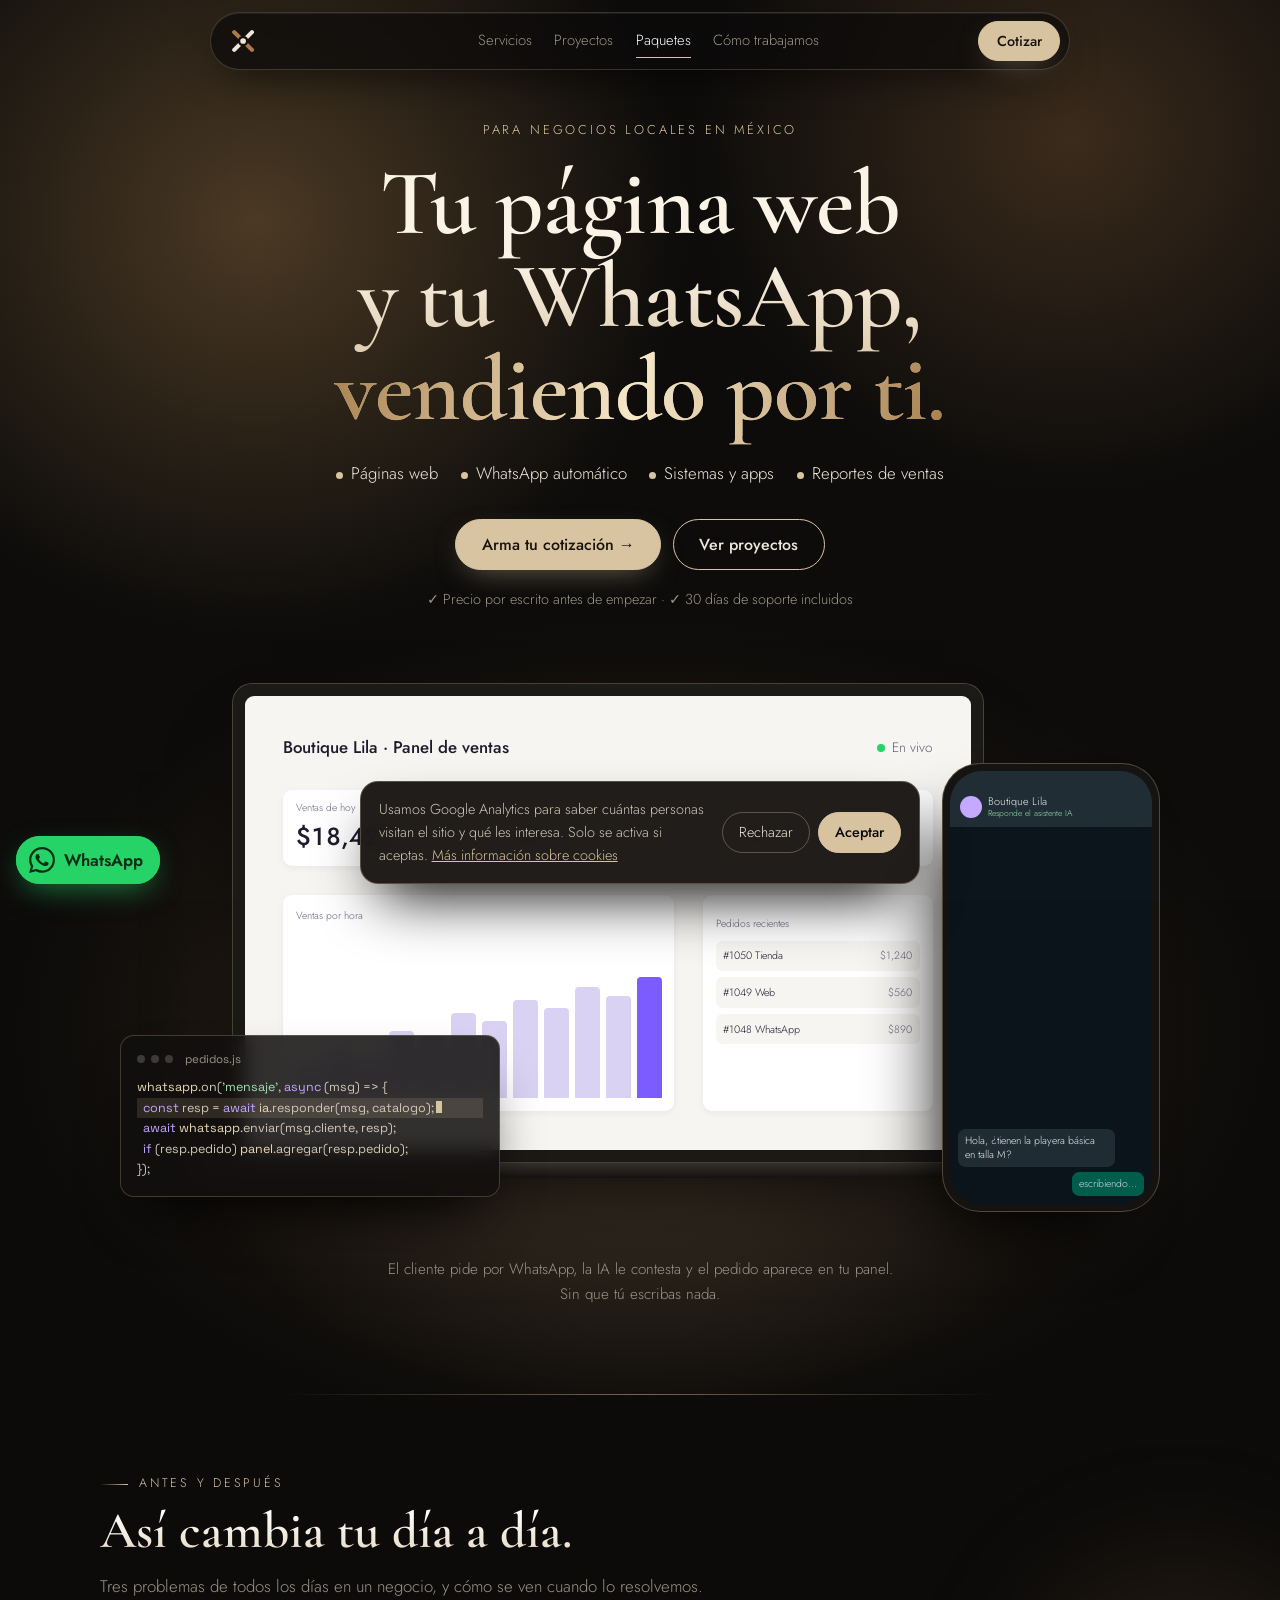
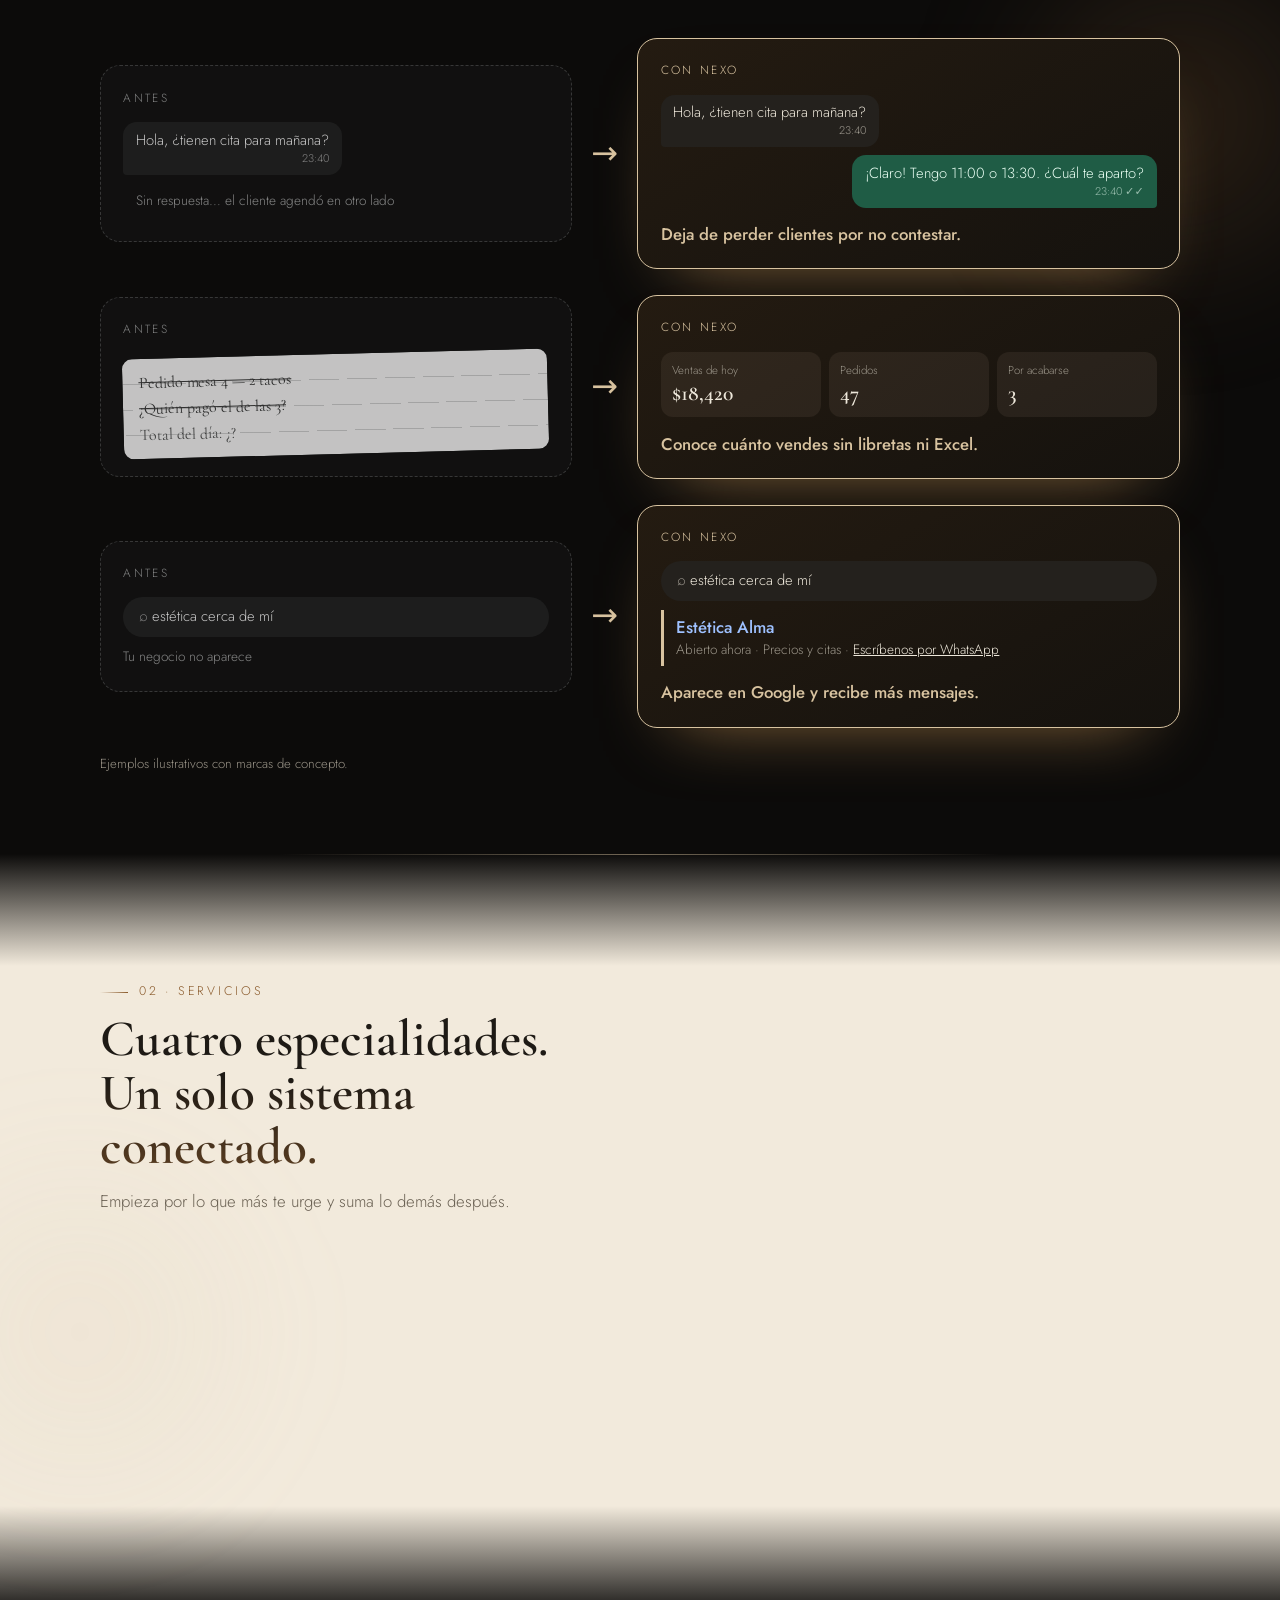
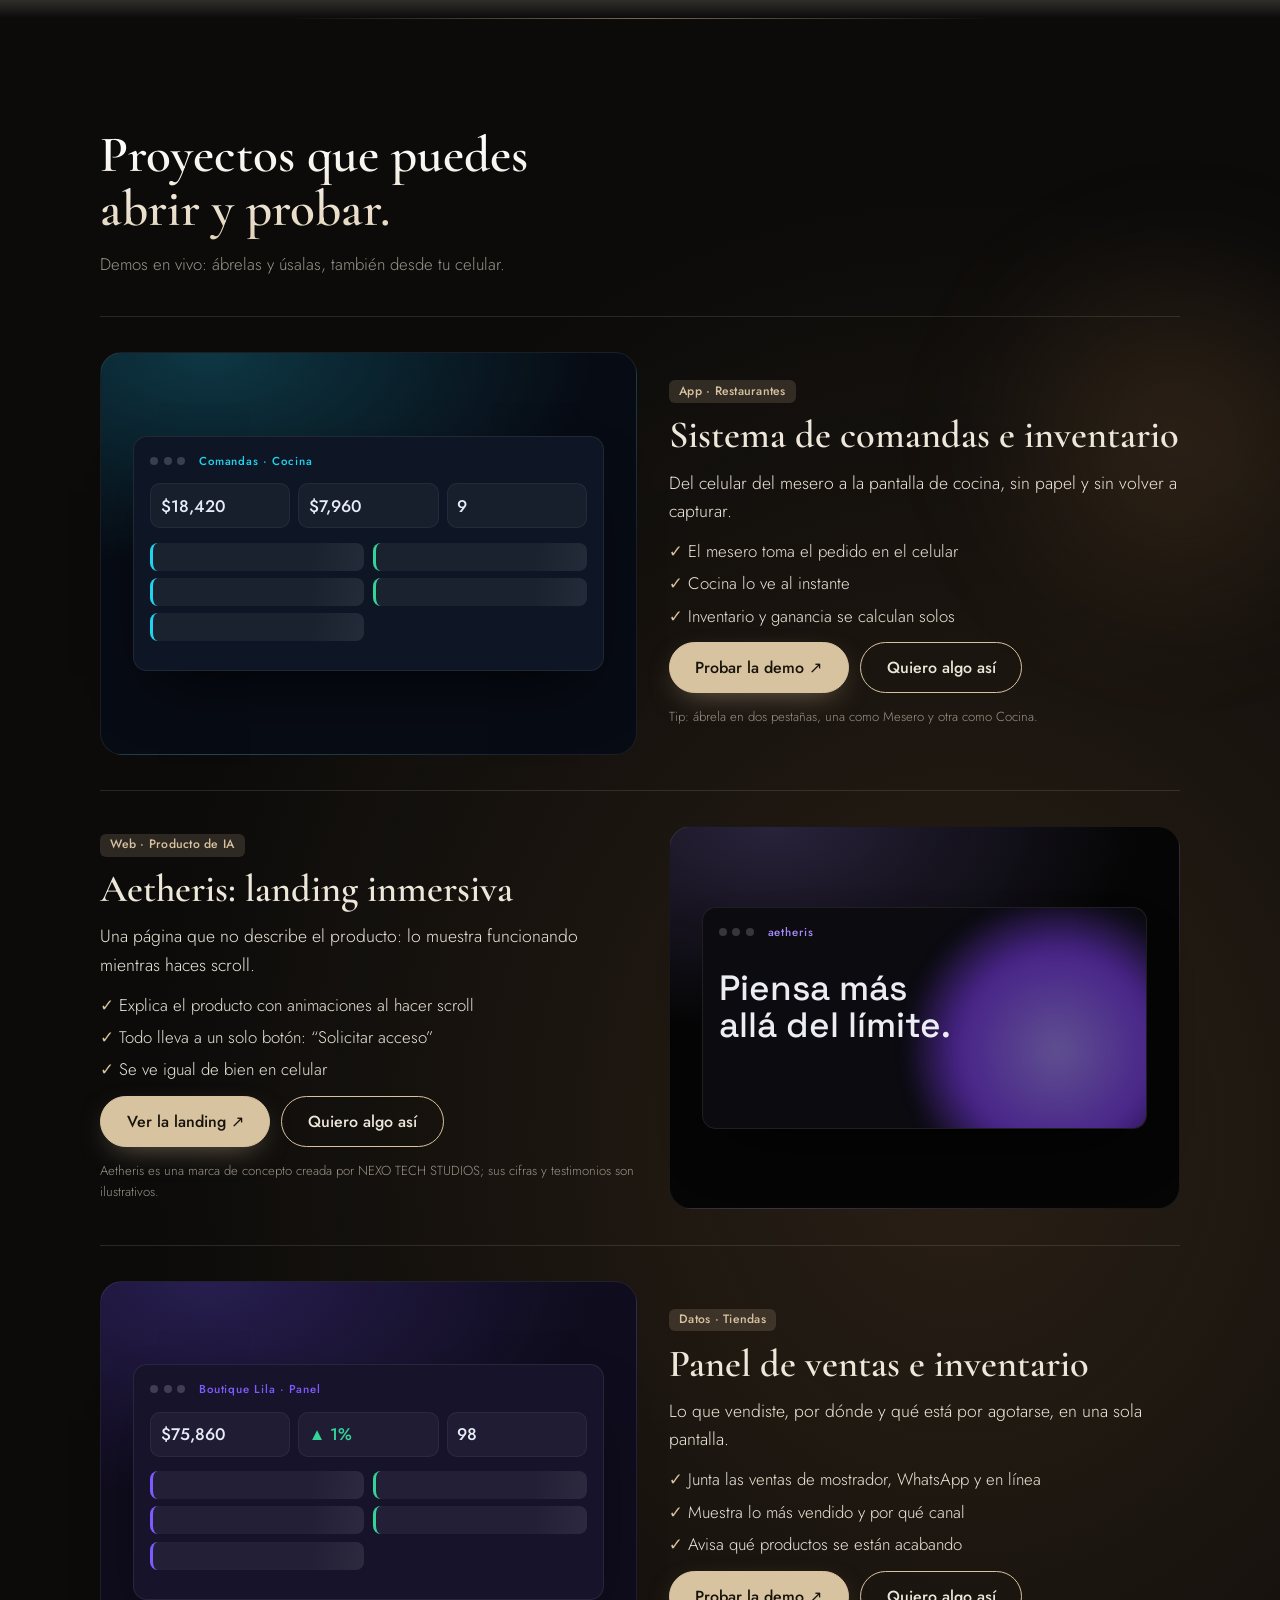
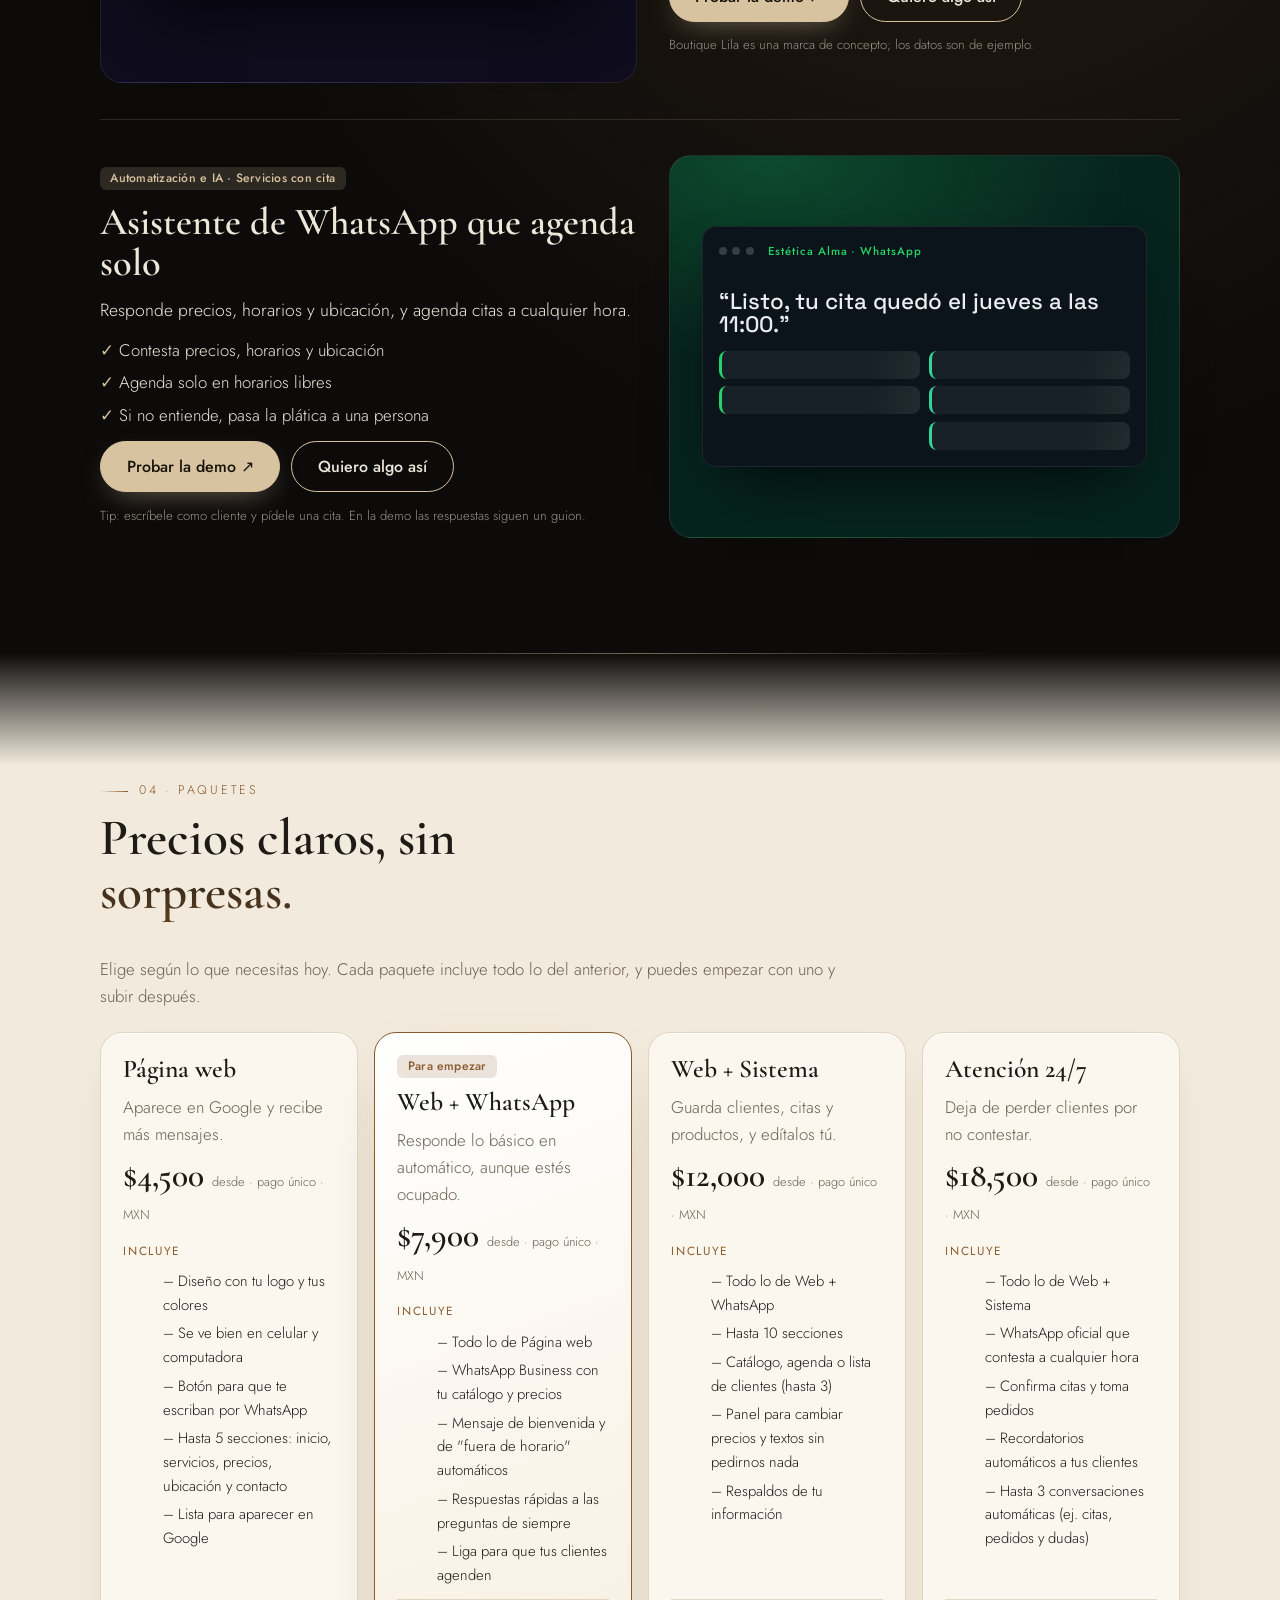
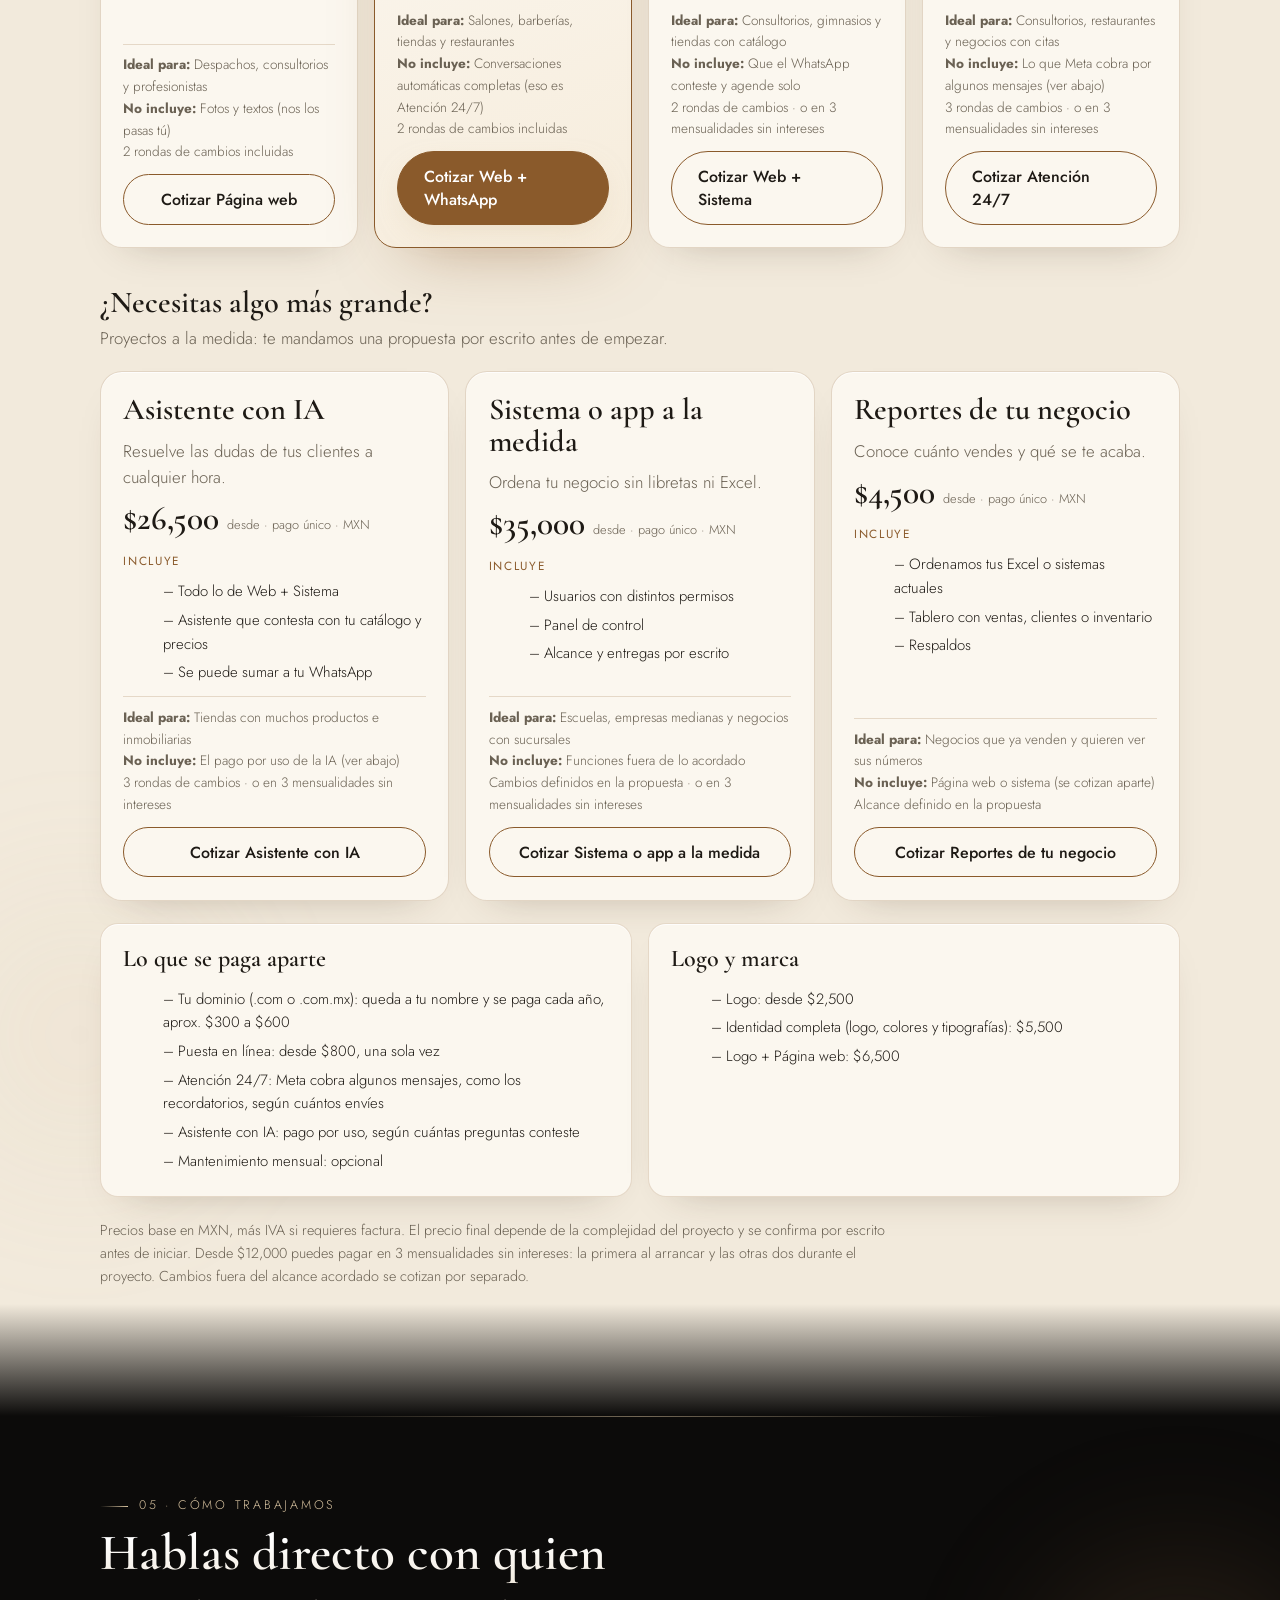
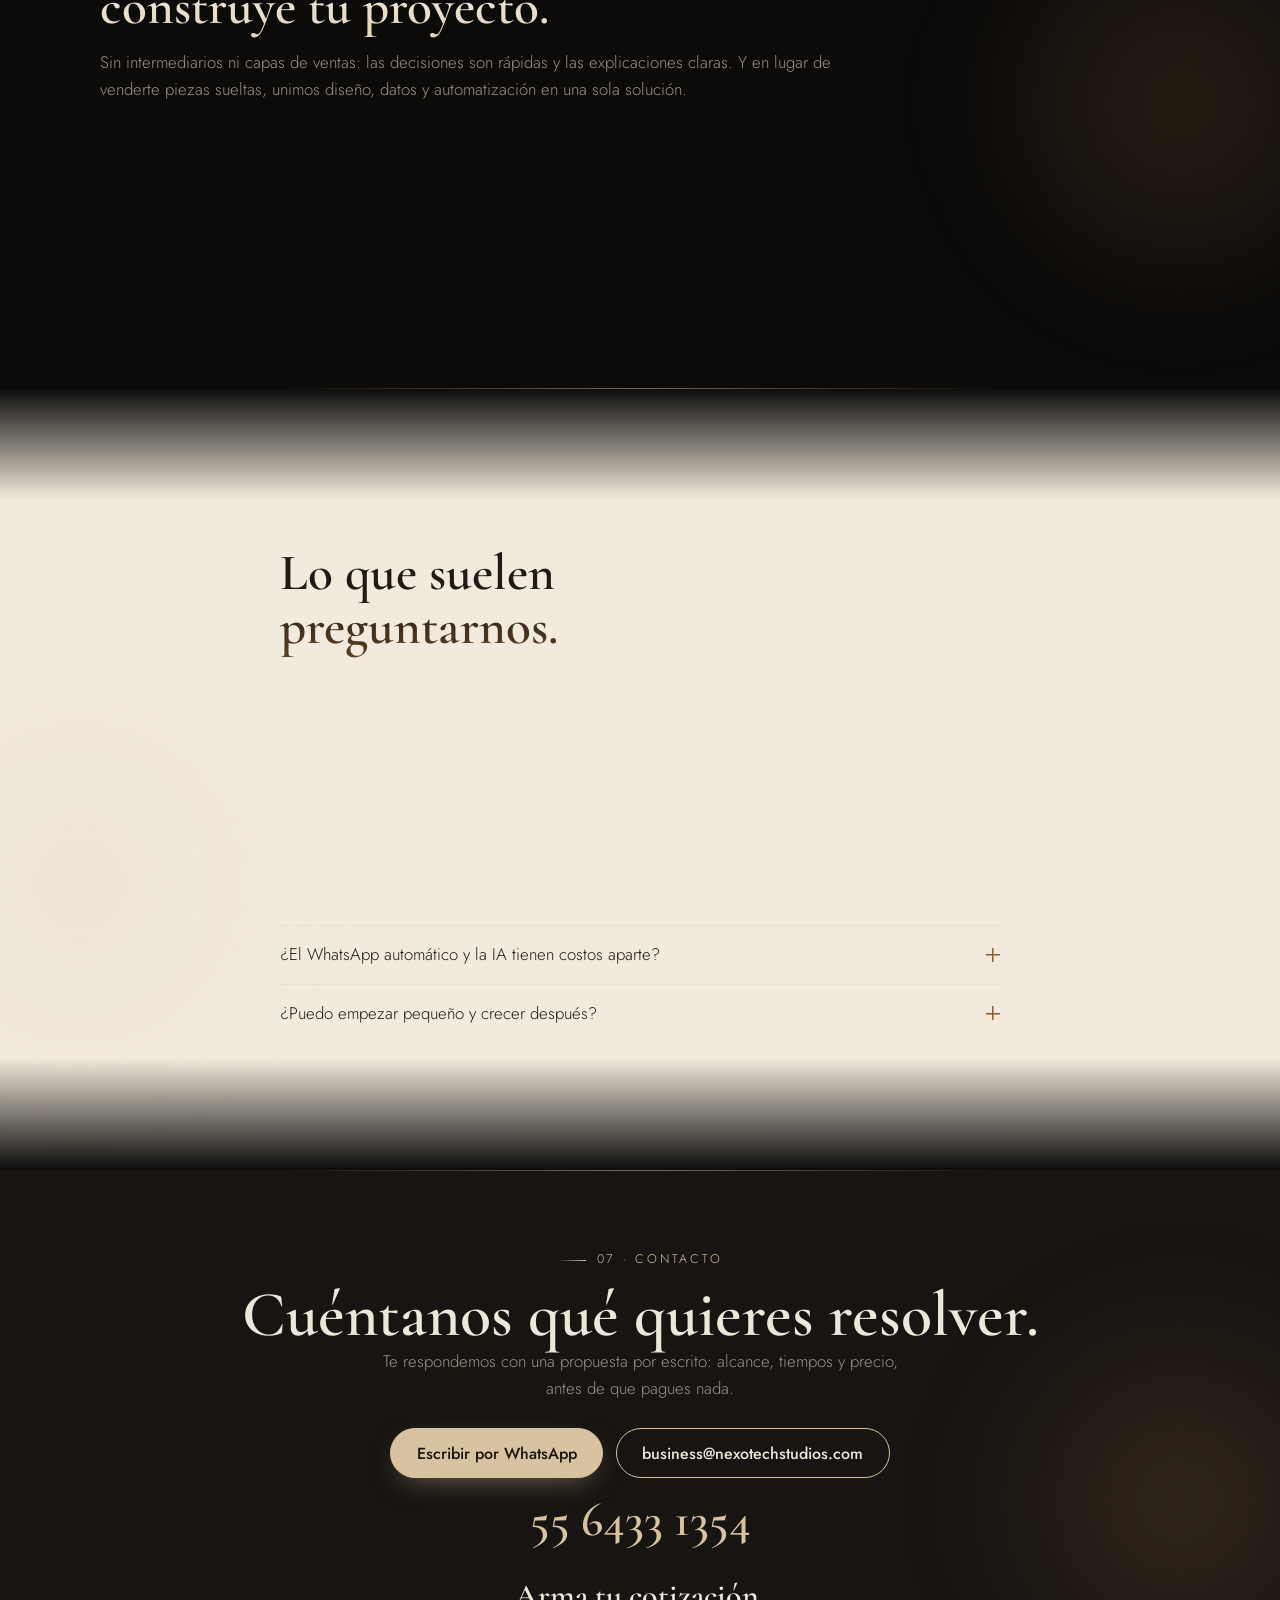
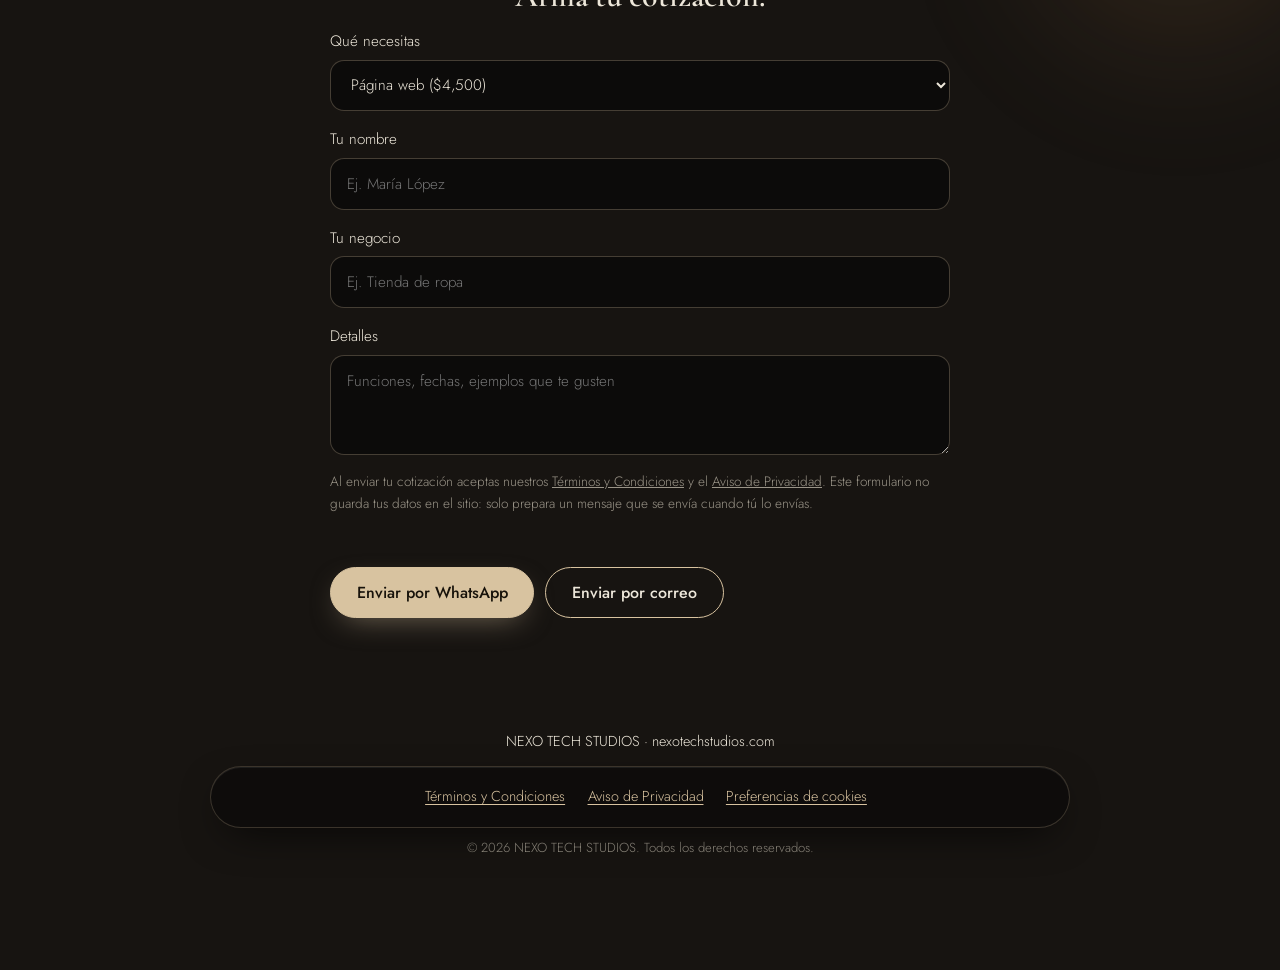
==== commit c0525569: "Sección "Antes y después" y animaciones ligadas al scroll (tarjetas, panel de portada y títulos) Co-" ====
--- a/index.html
+++ b/index.html
@@ -31,7 +31,7 @@
   <link
     href="https://fonts.googleapis.com/css2?family=Cormorant+Garamond:ital,wght@0,500;0,600;1,600&family=Jost:wght@300;400;500&family=Space+Grotesk:wght@500&display=swap"
     rel="stylesheet">
-  <link rel="stylesheet" href="css/estilos.css?v=20261123b">
+  <link rel="stylesheet" href="css/estilos.css?v=20261123c">
 </head>
 
 <body>
@@ -81,6 +81,52 @@
       <div class="hx-code" aria-hidden="true"><div class="hx-hd"><i></i><i></i><i></i><span>pedidos.js</span></div><pre id="hxC"></pre></div>
       </div>
       <p class="hx-cap">El cliente pide por WhatsApp, la IA le contesta y el pedido aparece en tu panel. Sin que tú escribas nada.</p>
+    </section>
+
+    <!-- ANTES Y DESPUÉS: qué cambia en el negocio -->
+    <section id="cambio" class="sec">
+      <div class="w">
+        <span class="eb">Antes y después</span>
+        <h2 class="hd" style="margin-bottom:.6rem">Así cambia tu día a día.</h2>
+        <p class="mu" style="max-width:46rem;margin-bottom:2.4rem">Tres problemas de todos los días en un negocio, y cómo se ven cuando lo resolvemos.</p>
+        <div class="ba">
+          <div class="ba-a">
+            <span class="ba-l">Antes</span>
+            <div class="ba-chat"><p class="in">Hola, ¿tienen cita para mañana?<small>23:40</small></p><p class="no">Sin respuesta… el cliente agendó en otro lado</p></div>
+          </div>
+          <div class="ba-x" aria-hidden="true">→</div>
+          <div class="ba-d">
+            <span class="ba-l">Con NEXO</span>
+            <div class="ba-chat"><p class="in">Hola, ¿tienen cita para mañana?<small>23:40</small></p><p class="out">¡Claro! Tengo 11:00 o 13:30. ¿Cuál te aparto?<small>23:40 ✓✓</small></p></div>
+            <b>Deja de perder clientes por no contestar.</b>
+          </div>
+        </div>
+        <div class="ba">
+          <div class="ba-a">
+            <span class="ba-l">Antes</span>
+            <div class="ba-nb"><s>Pedido mesa 4 — 2 tacos</s><s>¿Quién pagó el de las 3?</s><span>Total del día: ¿?</span></div>
+          </div>
+          <div class="ba-x" aria-hidden="true">→</div>
+          <div class="ba-d">
+            <span class="ba-l">Con NEXO</span>
+            <div class="ba-kp"><div><small>Ventas de hoy</small><b>$18,420</b></div><div><small>Pedidos</small><b>47</b></div><div><small>Por acabarse</small><b>3</b></div></div>
+            <b>Conoce cuánto vendes sin libretas ni Excel.</b>
+          </div>
+        </div>
+        <div class="ba">
+          <div class="ba-a">
+            <span class="ba-l">Antes</span>
+            <div class="ba-sr"><p class="sq">estética cerca de mí</p><p class="no">Tu negocio no aparece</p></div>
+          </div>
+          <div class="ba-x" aria-hidden="true">→</div>
+          <div class="ba-d">
+            <span class="ba-l">Con NEXO</span>
+            <div class="ba-sr"><p class="sq">estética cerca de mí</p><p class="hit"><b>Estética Alma</b>Abierto ahora · Precios y citas · <u>Escríbenos por WhatsApp</u></p></div>
+            <b>Aparece en Google y recibe más mensajes.</b>
+          </div>
+        </div>
+        <p class="cs-n" style="margin-top:1rem">Ejemplos ilustrativos con marcas de concepto.</p>
+      </div>
     </section>
 
     <!-- 02 · SERVICIOS -->
@@ -318,7 +364,7 @@
         d="M17.472 14.382c-.297-.149-1.758-.867-2.03-.967-.273-.099-.471-.148-.67.15-.197.297-.767.966-.94 1.164-.173.199-.347.223-.644.075-.297-.15-1.255-.463-2.39-1.475-.883-.788-1.48-1.761-1.653-2.059-.173-.297-.018-.458.13-.606.134-.133.298-.347.446-.52.149-.174.198-.298.298-.497.099-.198.05-.371-.025-.52-.075-.149-.669-1.612-.916-2.207-.242-.579-.487-.5-.669-.51-.173-.008-.371-.01-.57-.01-.198 0-.52.074-.792.372-.272.297-1.04 1.016-1.04 2.479 0 1.462 1.065 2.875 1.213 3.074.149.198 2.096 3.2 5.077 4.487.709.306 1.262.489 1.694.625.712.227 1.36.195 1.871.118.571-.085 1.758-.719 2.006-1.413.248-.694.248-1.289.173-1.413-.074-.124-.272-.198-.57-.347m-5.421 7.403h-.004a9.87 9.87 0 01-5.031-1.378l-.361-.214-3.741.982.998-3.648-.235-.374a9.86 9.86 0 01-1.51-5.26c.001-5.45 4.436-9.884 9.888-9.884 2.64 0 5.122 1.03 6.988 2.898a9.825 9.825 0 012.893 6.994c-.003 5.45-4.437 9.884-9.885 9.884m8.413-18.297A11.815 11.815 0 0012.05 0C5.495 0 .16 5.335.157 11.892c0 2.096.547 4.142 1.588 5.945L.057 24l6.305-1.654a11.882 11.882 0 005.683 1.448h.005c6.554 0 11.89-5.335 11.893-11.893a11.821 11.821 0 00-3.48-8.413Z" />
     </svg>WhatsApp</a>
 
-  <script src="js/principal.js?v=20261123b"></script>
+  <script src="js/principal.js?v=20261123c"></script>
 
   <script src="js/efectos.js"></script>
   <script src="js/portada.js?v=20261123"></script>
--- a/css/estilos.css
+++ b/css/estilos.css
@@ -1318,3 +1318,49 @@
     .sec.alt{padding:8rem 0;background:linear-gradient(#0c0b0a,var(--g) 7rem,var(--g) calc(100% - 7rem),#0c0b0a)}
     .rv{--ry:40px}
     @media(prefers-reduced-motion:reduce){.hero::before{animation:none}}
+
+    /* ===== Antes y después (ronda 3) ===== */
+    .ba{display:grid;grid-template-columns:1fr auto 1.15fr;gap:1.2rem;align-items:center;margin-bottom:1.6rem}
+    .ba-a,.ba-d{border-radius:20px;padding:1.4rem;display:flex;flex-direction:column;gap:.9rem}
+    .ba-a{background:#141210;border:1px dashed rgba(154,148,136,.35);filter:grayscale(1);opacity:.85}
+    .ba-d{background:linear-gradient(150deg,#241b11,#15120e);border:1px solid var(--ch);box-shadow:0 30px 70px -40px rgba(214,160,92,.7)}
+    .ba-d>b{font:500 1.05rem Jost;color:var(--ch)}
+    .ba-l{font-size:.74rem;letter-spacing:.2em;text-transform:uppercase;color:var(--mu)}
+    .ba-d .ba-l{color:var(--ch)}
+    .ba-x{font-size:2rem;color:var(--ch)}
+    .ba-chat{display:flex;flex-direction:column;gap:.5rem;font-size:.92rem}
+    .ba-chat p{max-width:85%;padding:.55rem .8rem;border-radius:14px;line-height:1.35}
+    .ba-chat small{display:block;font-size:.7rem;opacity:.6;text-align:right}
+    .ba-chat .in{background:#24211d;align-self:flex-start;border-bottom-left-radius:4px}
+    .ba-chat .out{background:#1f5c45;color:#eafff4;align-self:flex-end;border-bottom-right-radius:4px}
+    .no{color:#d98b7a;font-size:.85rem}
+    .ba-nb{background:#ebe3d2;color:#3a342c;border-radius:10px;padding:.9rem 1rem;display:grid;gap:.35rem;font:400 1rem 'Cormorant Garamond',serif;
+      background-image:repeating-linear-gradient(transparent 0 1.55rem,rgba(60,80,140,.25) 1.55rem 1.6rem);transform:rotate(-1.5deg)}
+    .ba-nb span{color:#a33}
+    .ba-kp{display:grid;grid-template-columns:repeat(3,1fr);gap:.5rem}
+    .ba-kp div{background:rgba(216,195,160,.08);border-radius:12px;padding:.6rem .7rem}
+    .ba-kp small{display:block;font-size:.72rem;color:var(--mu)}
+    .ba-kp b{font:600 1.35rem 'Cormorant Garamond',serif}
+    .ba-sr{display:grid;gap:.6rem;font-size:.92rem}
+    .ba-sr .sq{background:#24211d;border-radius:999px;padding:.5rem 1rem}
+    .ba-sr .sq::before{content:"⌕ ";opacity:.6}
+    .ba-sr .hit{border-left:3px solid var(--ch);padding:.3rem 0 .3rem .8rem;color:var(--mu);font-size:.85rem}
+    .ba-sr .hit b{display:block;color:#9ec1ff;font:500 1.05rem Jost}
+    .ba-sr .hit u{color:var(--tx)}
+    @media(max-width:760px){.ba{grid-template-columns:1fr;gap:.6rem}.ba-x{transform:rotate(90deg);justify-self:center;line-height:1}}
+
+    /* Animación ligada al scroll: avanza mientras bajas (navegadores que la soportan) */
+    @supports (animation-timeline: view()){
+      @media(prefers-reduced-motion:no-preference){
+        .ba-a{animation:baIn linear both;animation-timeline:view();animation-range:entry 0% cover 35%;--from:-70px}
+        .ba-d{animation:baIn linear both,baGlow linear both;animation-timeline:view(),view();animation-range:entry 10% cover 42%,cover 30% cover 55%;--from:70px}
+        .ba-x{animation:baPop linear both;animation-timeline:view();animation-range:entry 20% cover 40%}
+        .hx-wrap{animation:hxTilt linear both;animation-timeline:view();animation-range:entry 0% cover 40%}
+        .sec .hd{animation:hdIn linear both;animation-timeline:view();animation-range:entry 0% cover 30%}
+      }
+    }
+    @keyframes baIn{from{opacity:0;translate:var(--from) 0;scale:.94}}
+    @keyframes baGlow{to{box-shadow:0 30px 90px -30px rgba(214,160,92,.95)}}
+    @keyframes baPop{from{opacity:0;scale:.3}}
+    @keyframes hxTilt{from{transform:perspective(1300px) rotateX(24deg) scale(.86);opacity:.5}}
+    @keyframes hdIn{from{opacity:0;translate:0 50px;letter-spacing:.04em}}
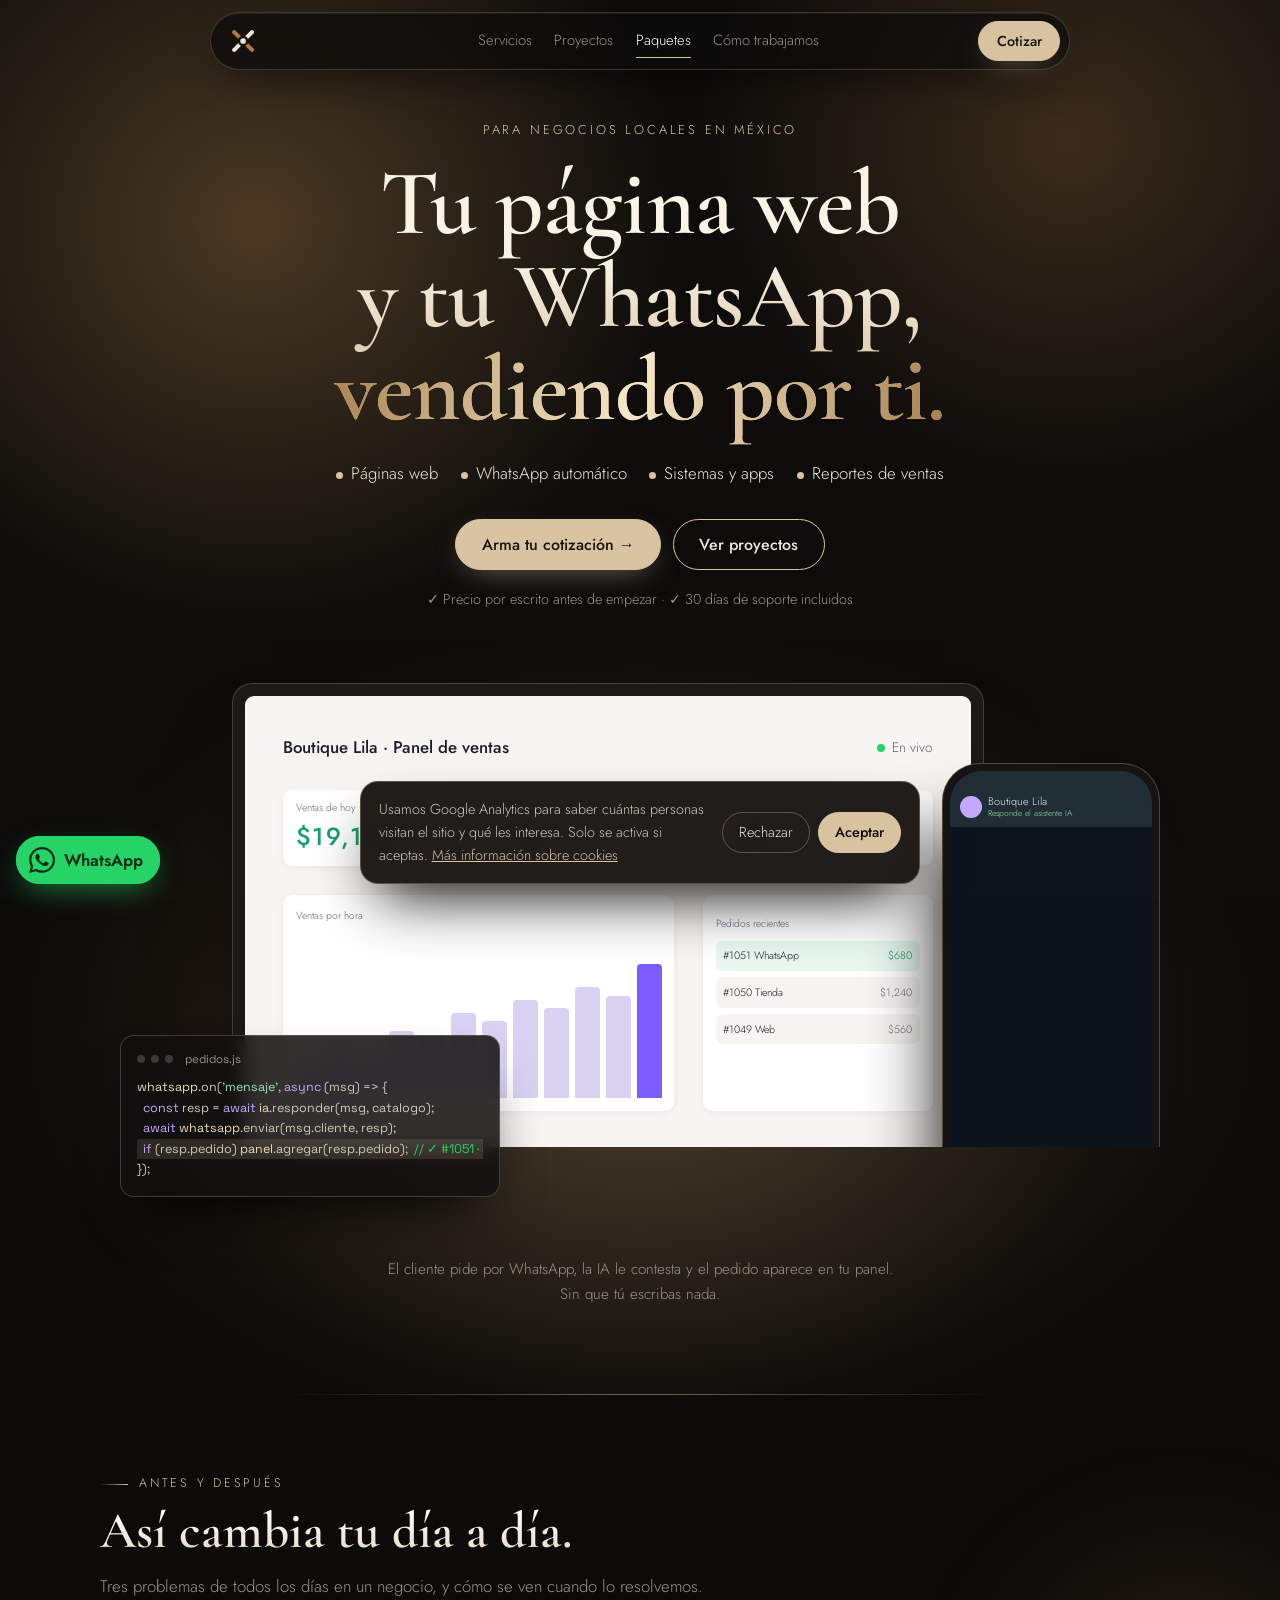
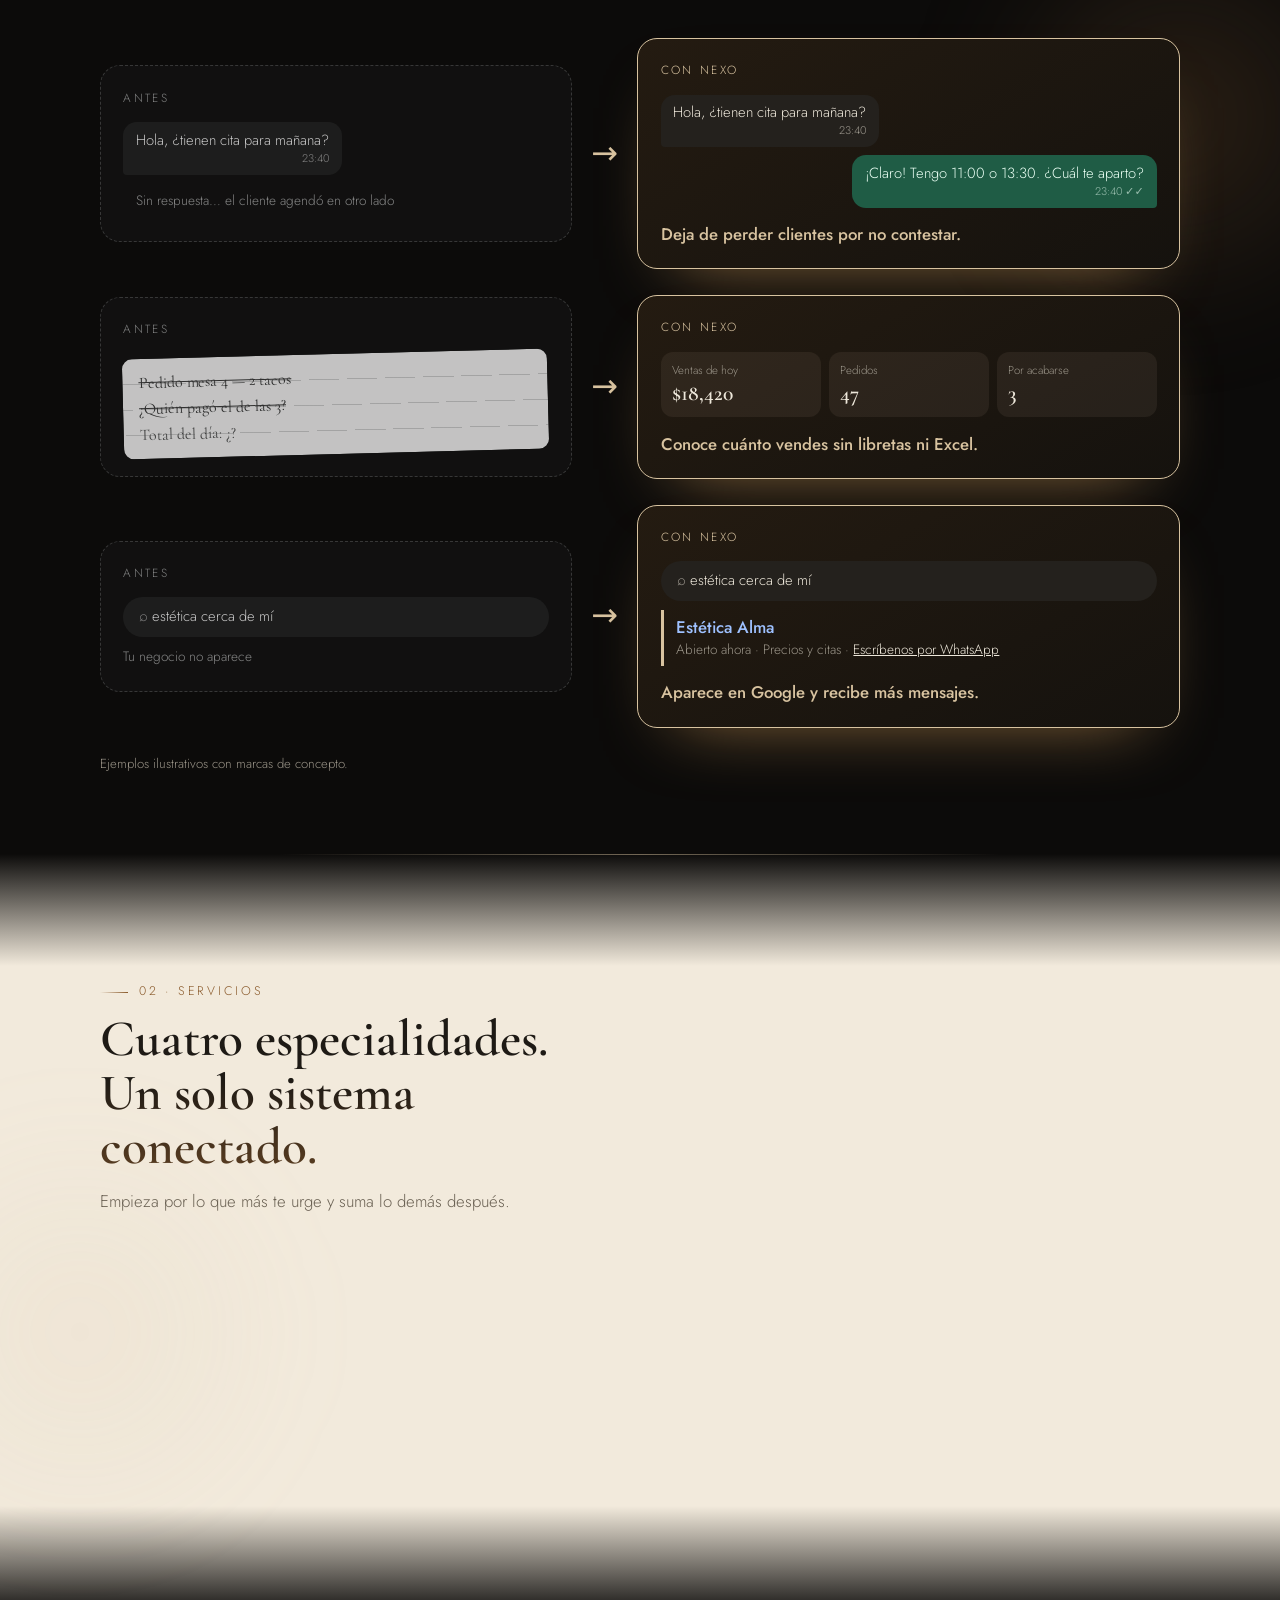
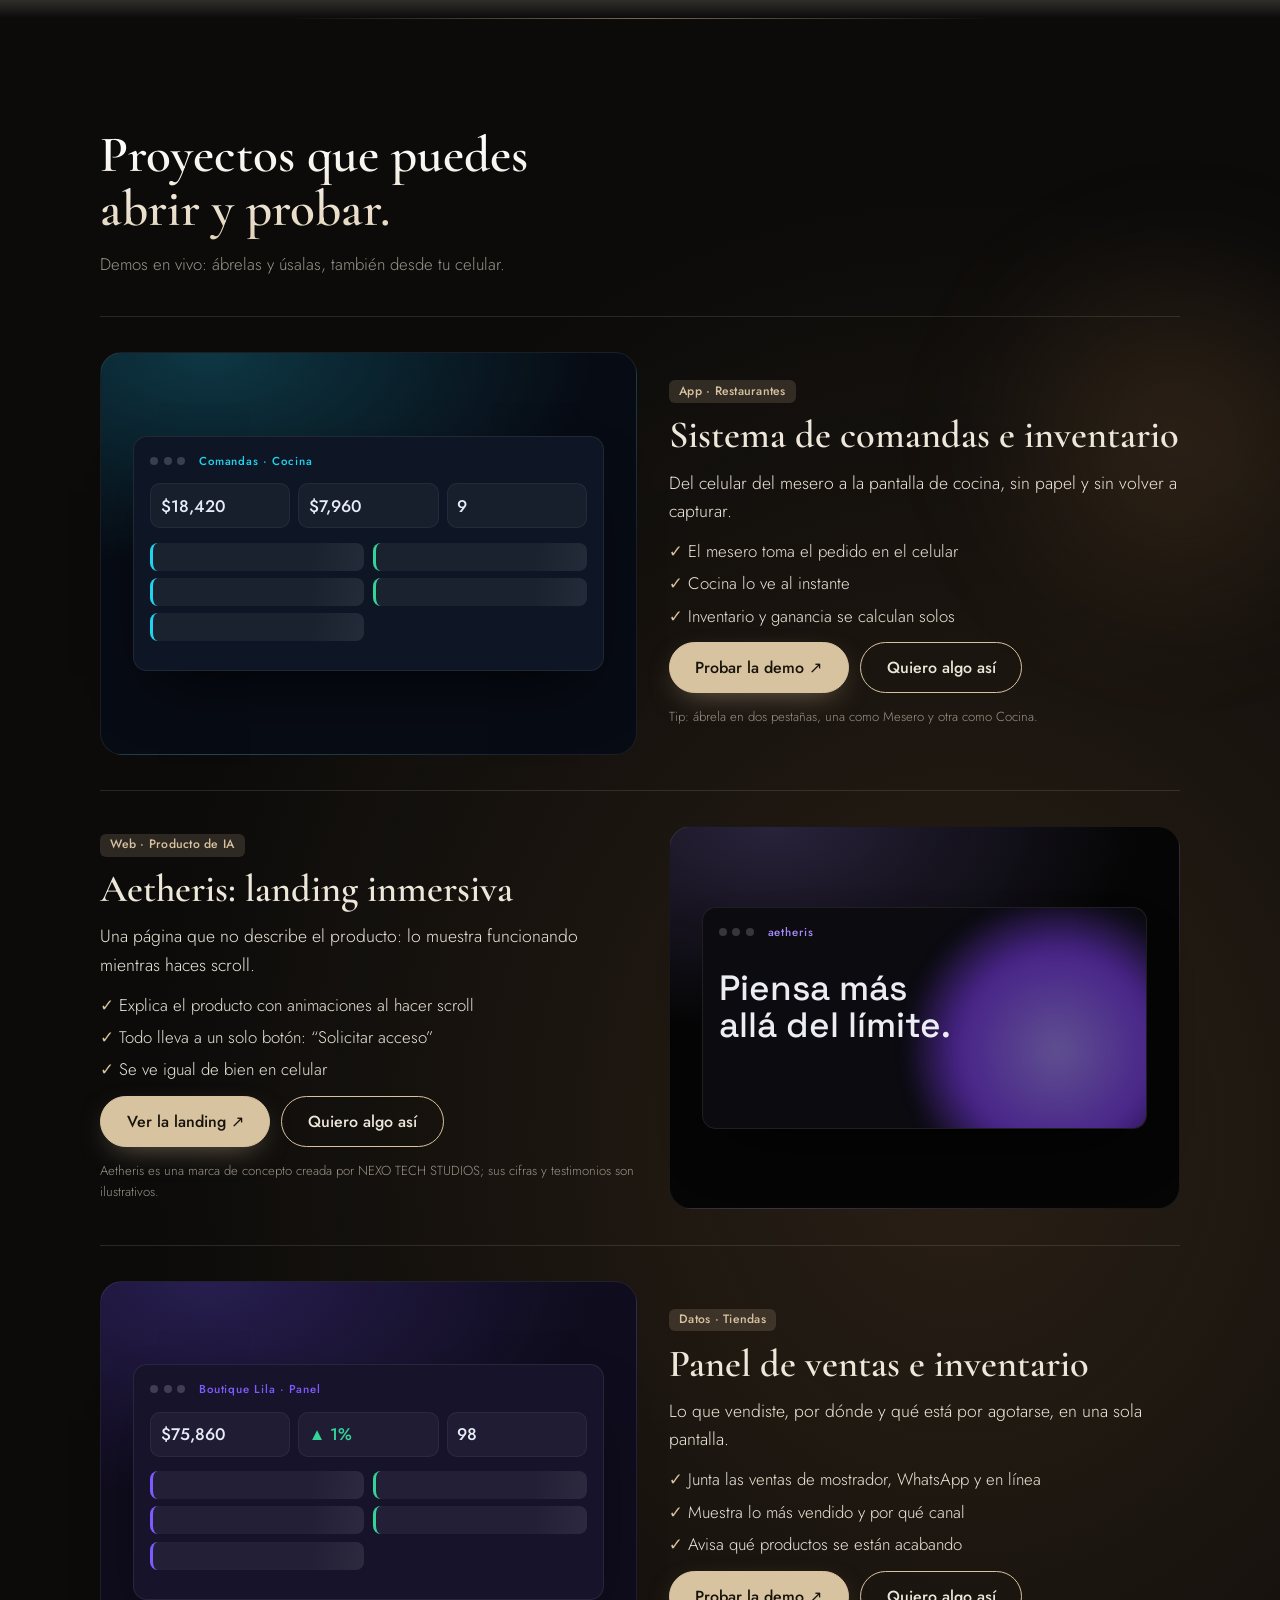
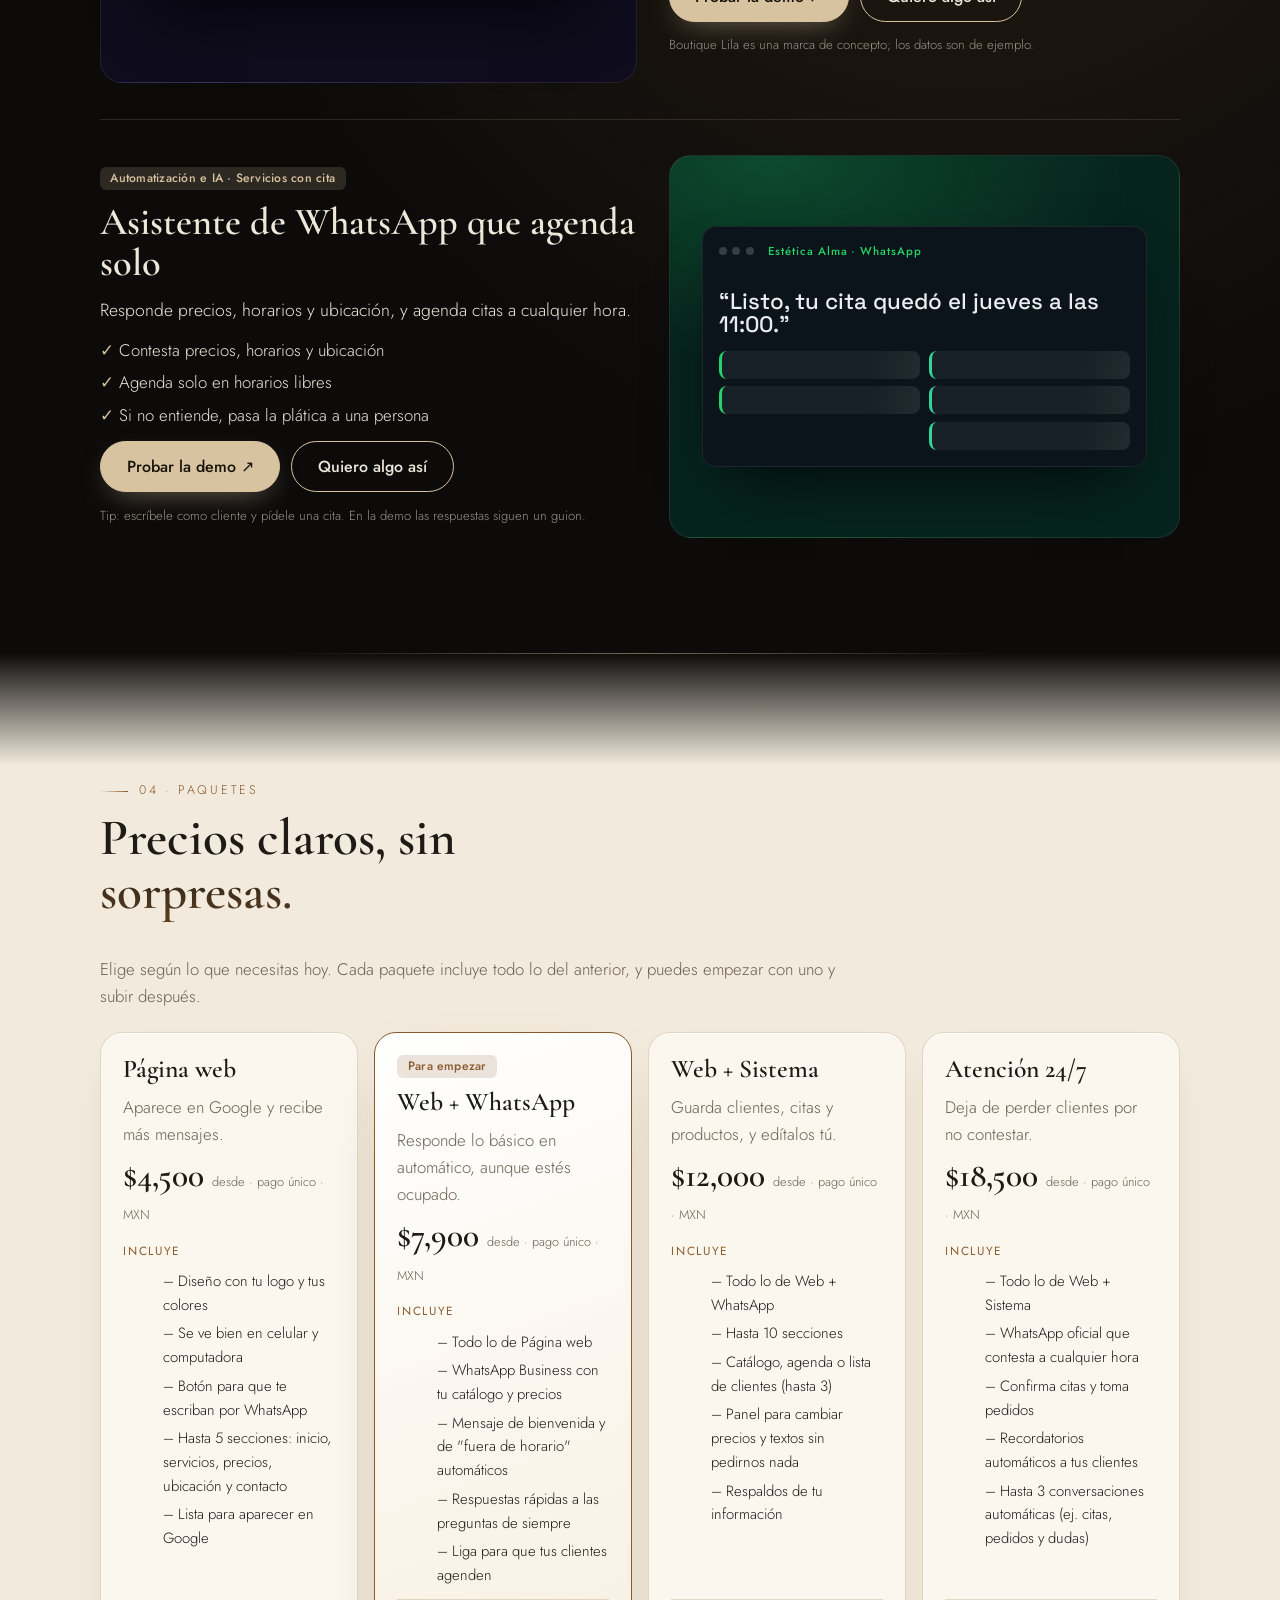
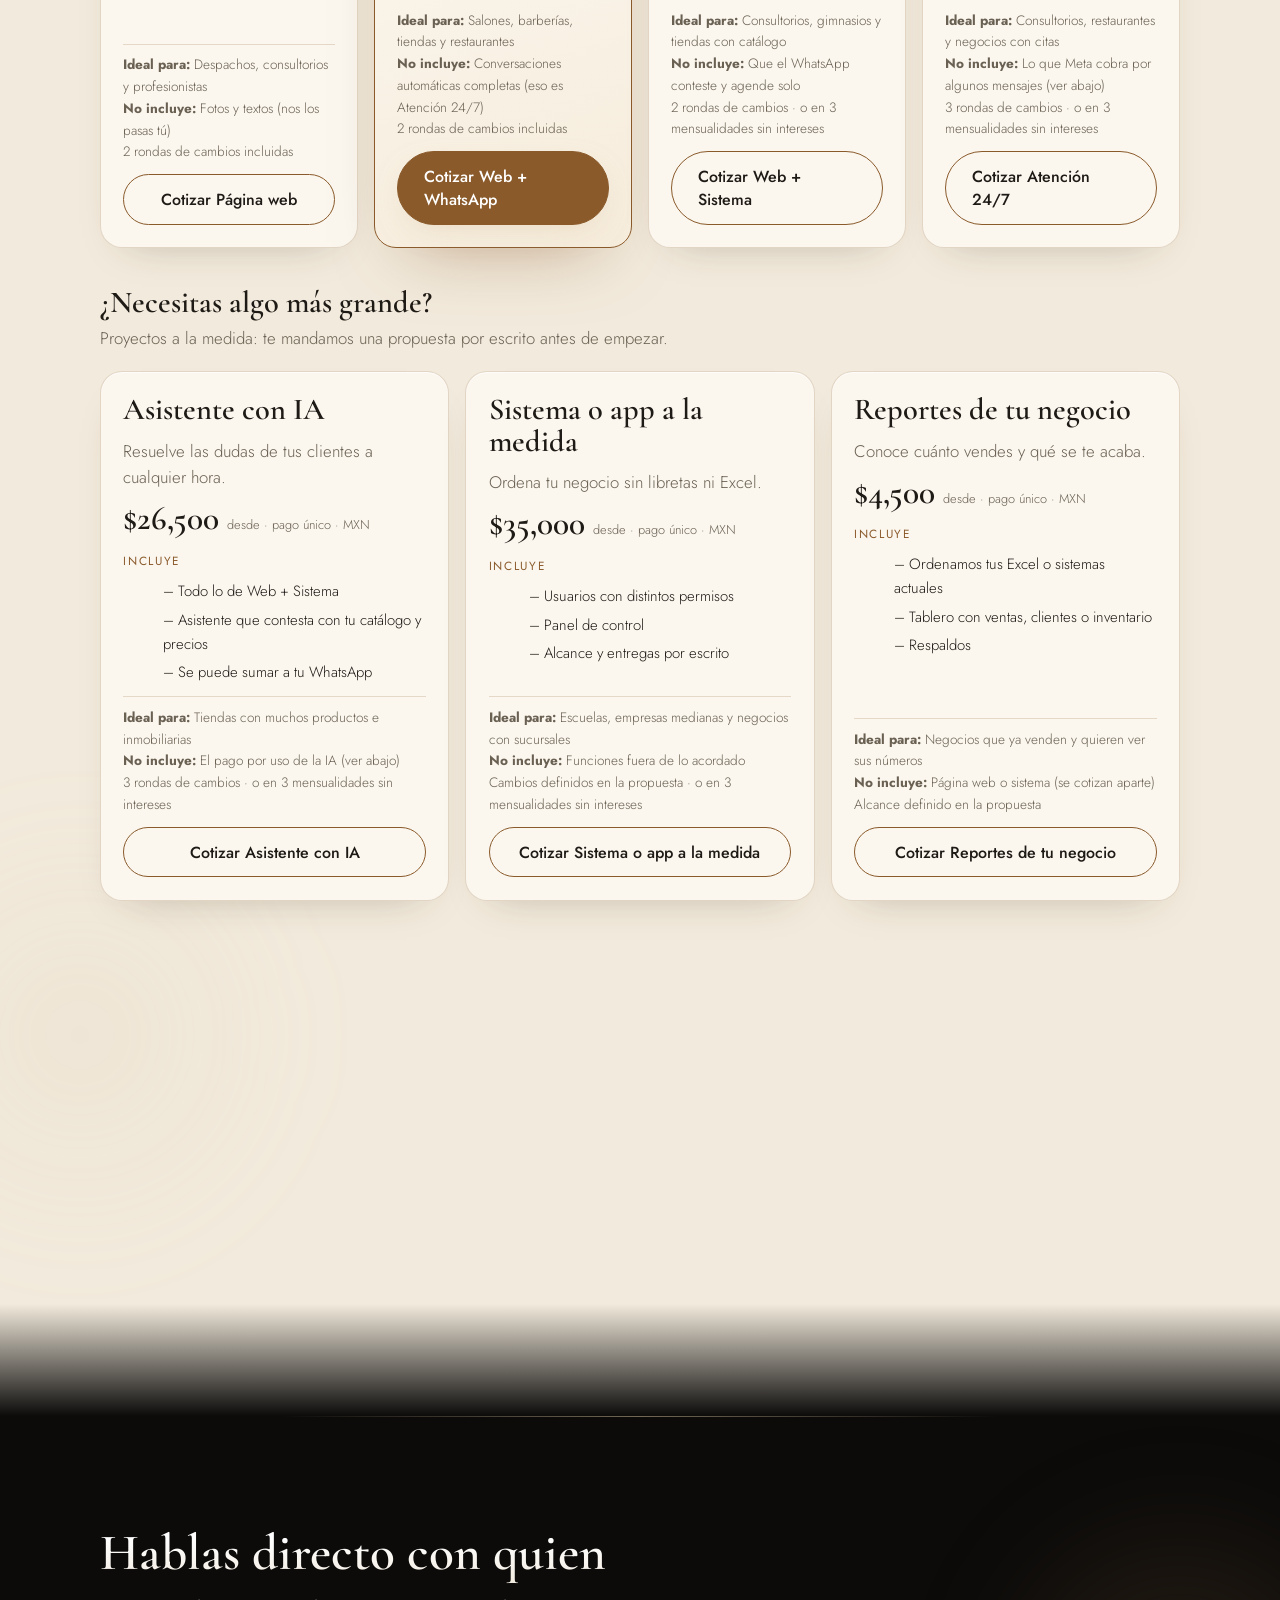
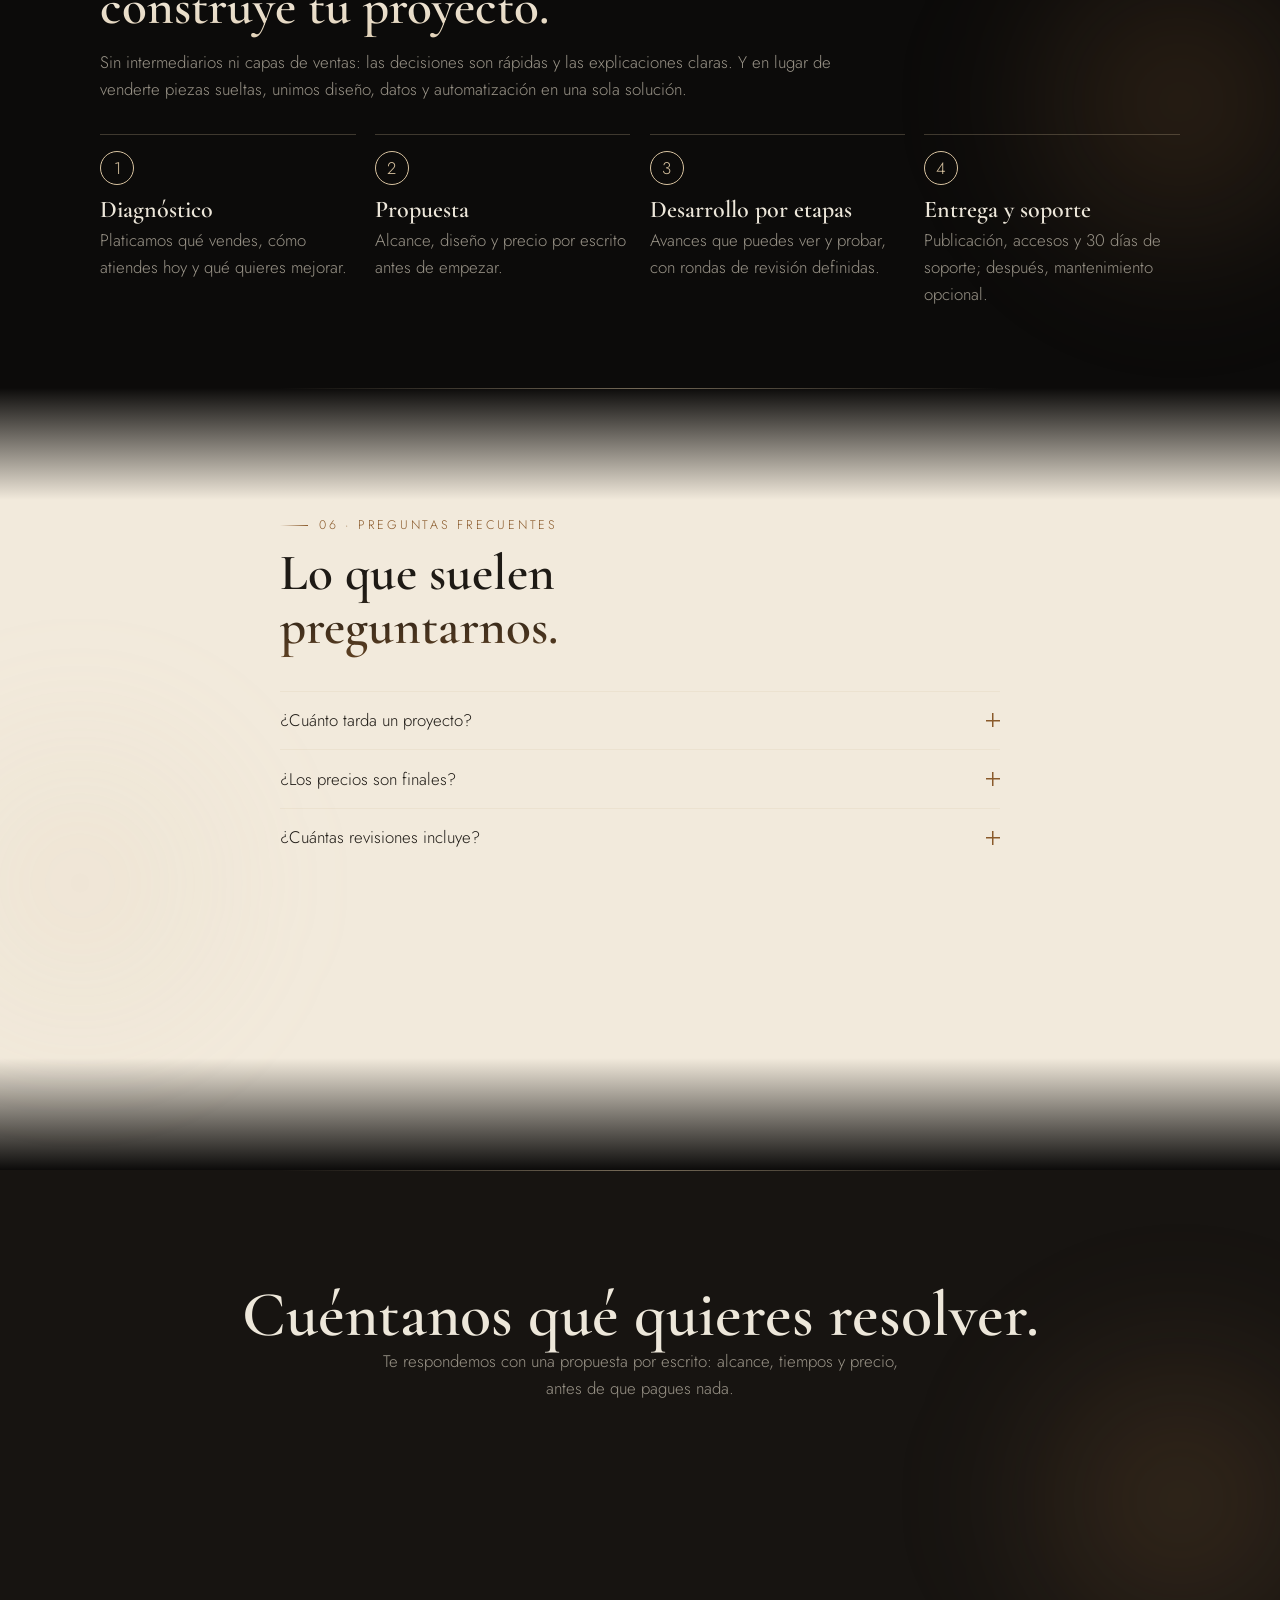
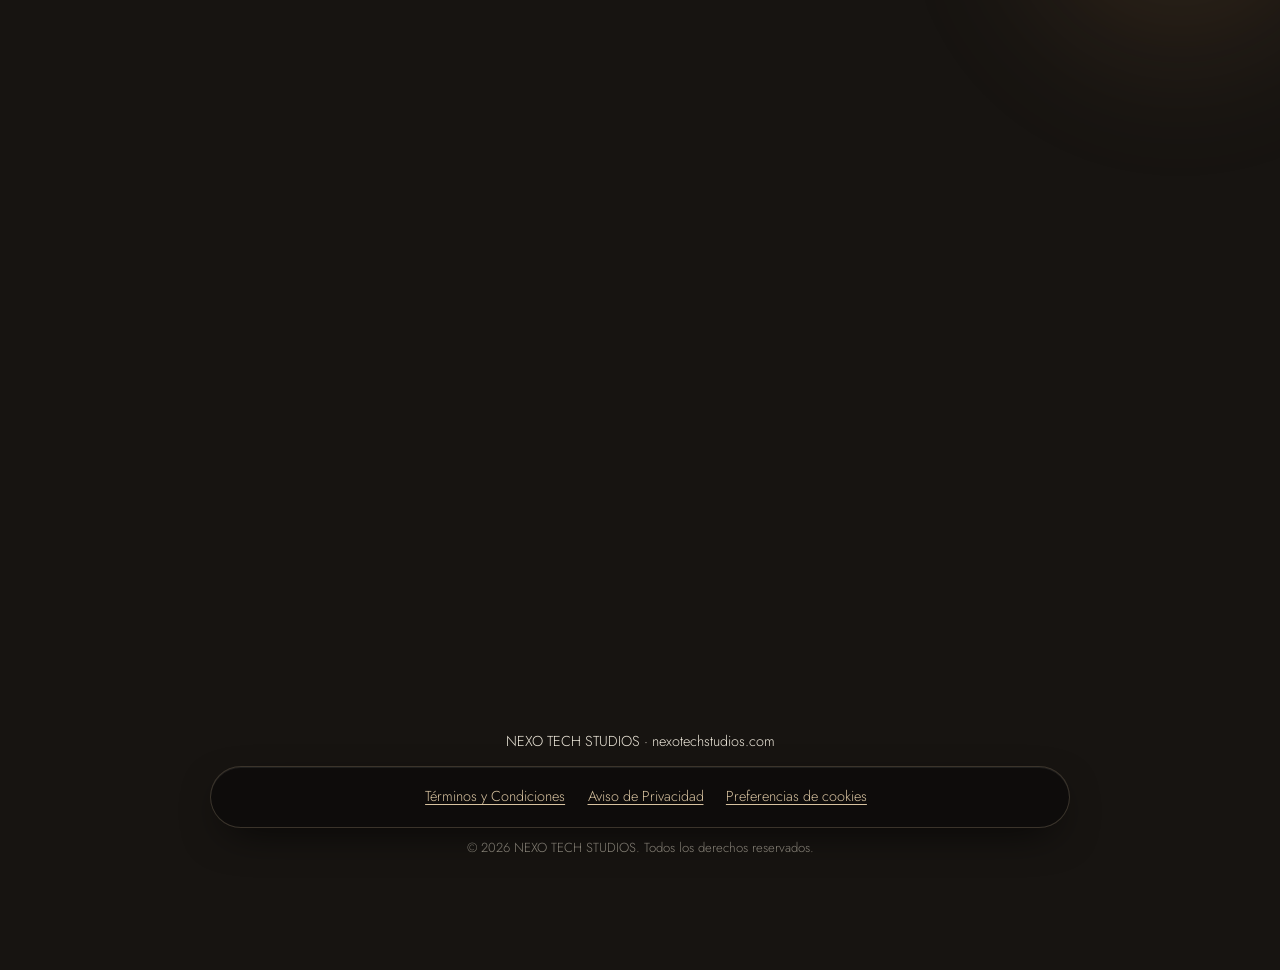
==== commit 22c7ddbb: "Logo: NEXO se despliega al hacer scroll en lugar de al pasar el cursor Co-Authored-By: Claude Opus 5" ====
--- a/index.html
+++ b/index.html
@@ -31,7 +31,7 @@
   <link
     href="https://fonts.googleapis.com/css2?family=Cormorant+Garamond:ital,wght@0,500;0,600;1,600&family=Jost:wght@300;400;500&family=Space+Grotesk:wght@500&display=swap"
     rel="stylesheet">
-  <link rel="stylesheet" href="css/estilos.css?v=20261123c">
+  <link rel="stylesheet" href="css/estilos.css?v=20261123d">
 </head>
 
 <body>
@@ -366,7 +366,7 @@
 
   <script src="js/principal.js?v=20261123c"></script>
 
-  <script src="js/efectos.js"></script>
+  <script src="js/efectos.js?v=20261123d"></script>
   <script src="js/portada.js?v=20261123"></script>
   <!-- Banner de cookies + Google Analytics (solo se carga si la persona acepta) -->
   <div id="ck" role="dialog" aria-live="polite" aria-label="Preferencias de cookies">
--- a/css/estilos.css
+++ b/css/estilos.css
@@ -241,7 +241,7 @@
       overflow: visible
     }
 
-    /* Logo: con mouse se ve solo la X; al pasar el cursor (o con teclado) la X avanza y aparece NEXO. En celular siempre completo. */
+    /* Logo: en computadora arriba se ve solo la X; al bajar (scroll) la X avanza y aparece NEXO. En celular siempre completo. */
     .lg-ne, .lg-o, .lg-x {
       transition: transform .6s cubic-bezier(.2, .8, .2, 1), opacity .45s ease;
       transform-box: fill-box;
@@ -249,10 +249,10 @@
     }
 
     @media (hover:hover) {
-      nav .lg:not(:hover):not(:focus-visible) .lg-x { transform: translateX(-267.8px) rotate(-90deg) }
-      nav .lg:not(:hover):not(:focus-visible) .lg-ne { transform: translateX(-40px); opacity: 0 }
-      nav .lg:not(:hover):not(:focus-visible) .lg-o { transform: translateX(-80px); opacity: 0 }
-      nav .lg:hover .lg-o, nav .lg:focus-visible .lg-o { transition-delay: .12s }
+      html:not(.scr) nav .lg .lg-x { transform: translateX(-267.8px) rotate(-90deg) }
+      html:not(.scr) nav .lg .lg-ne { transform: translateX(-40px); opacity: 0 }
+      html:not(.scr) nav .lg .lg-o { transform: translateX(-80px); opacity: 0 }
+      html.scr nav .lg .lg-o { transition-delay: .12s }
     }
 
     @media (prefers-reduced-motion:reduce) {
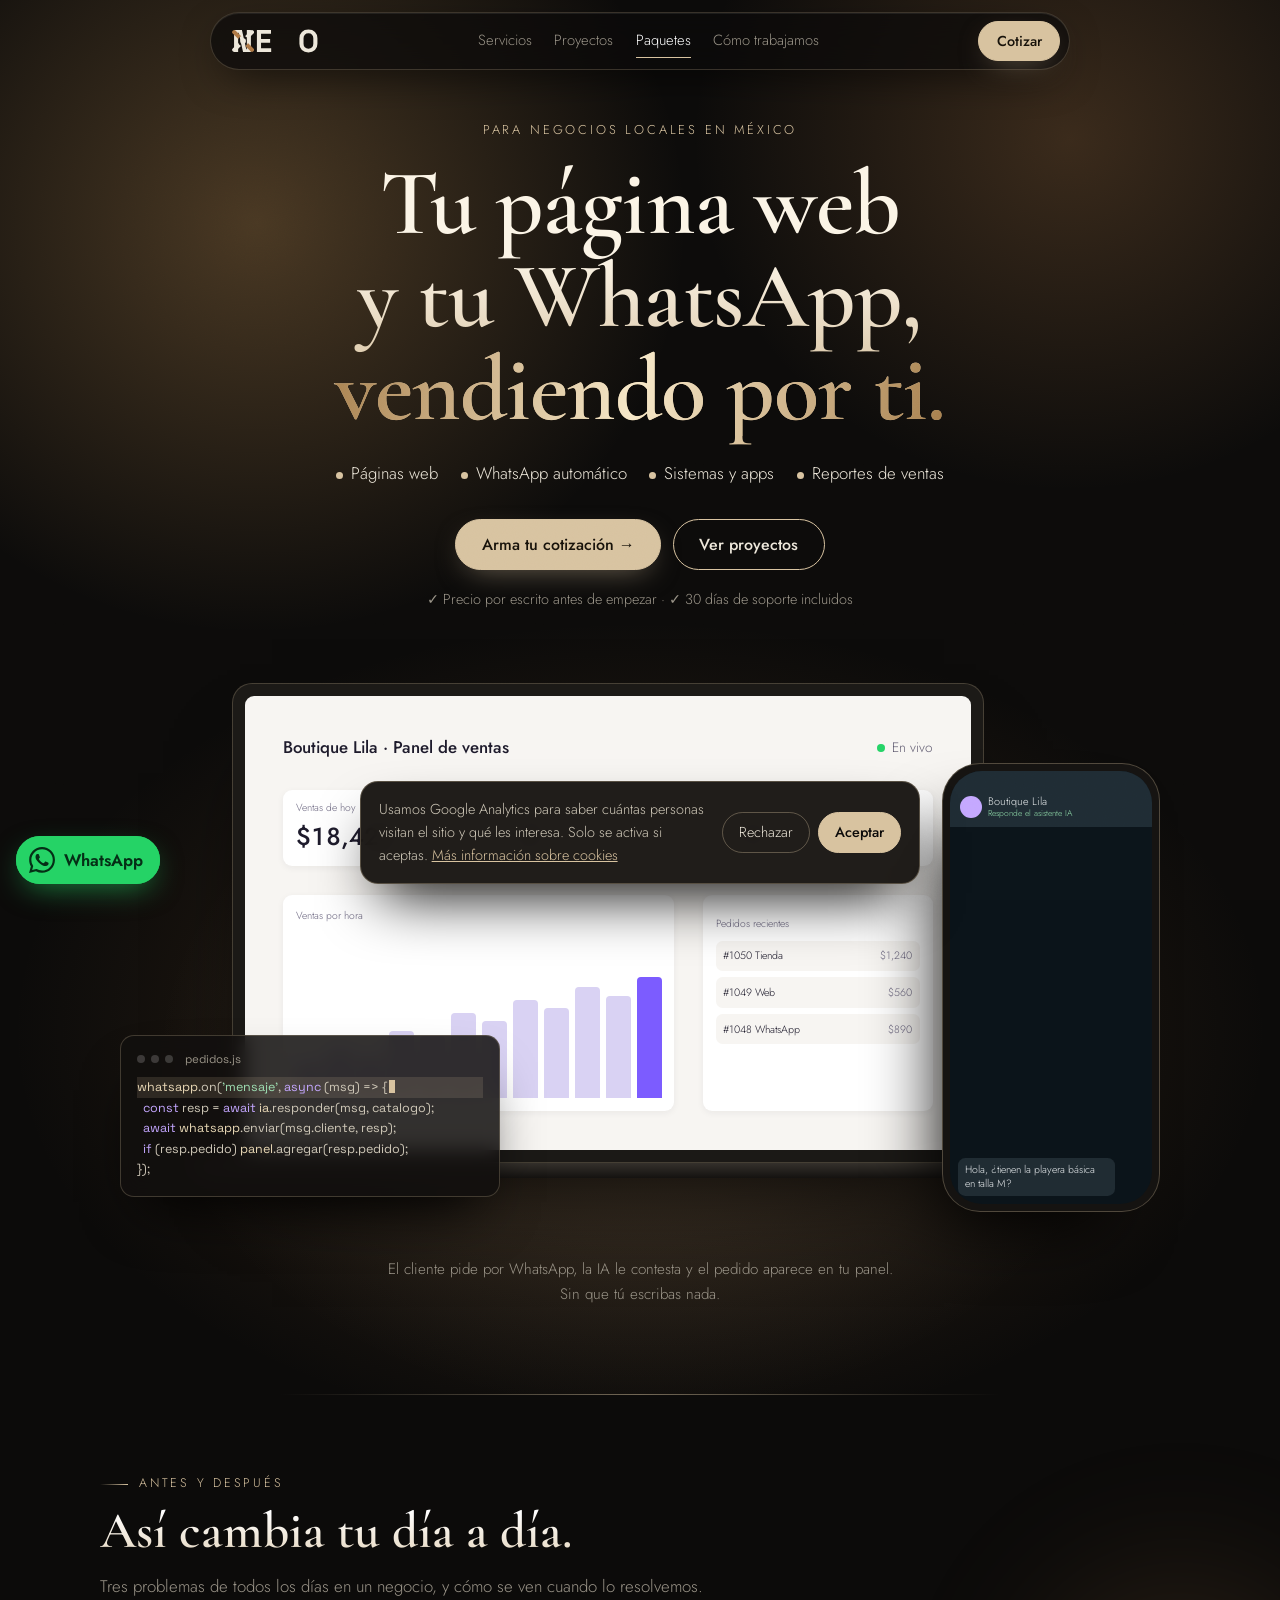
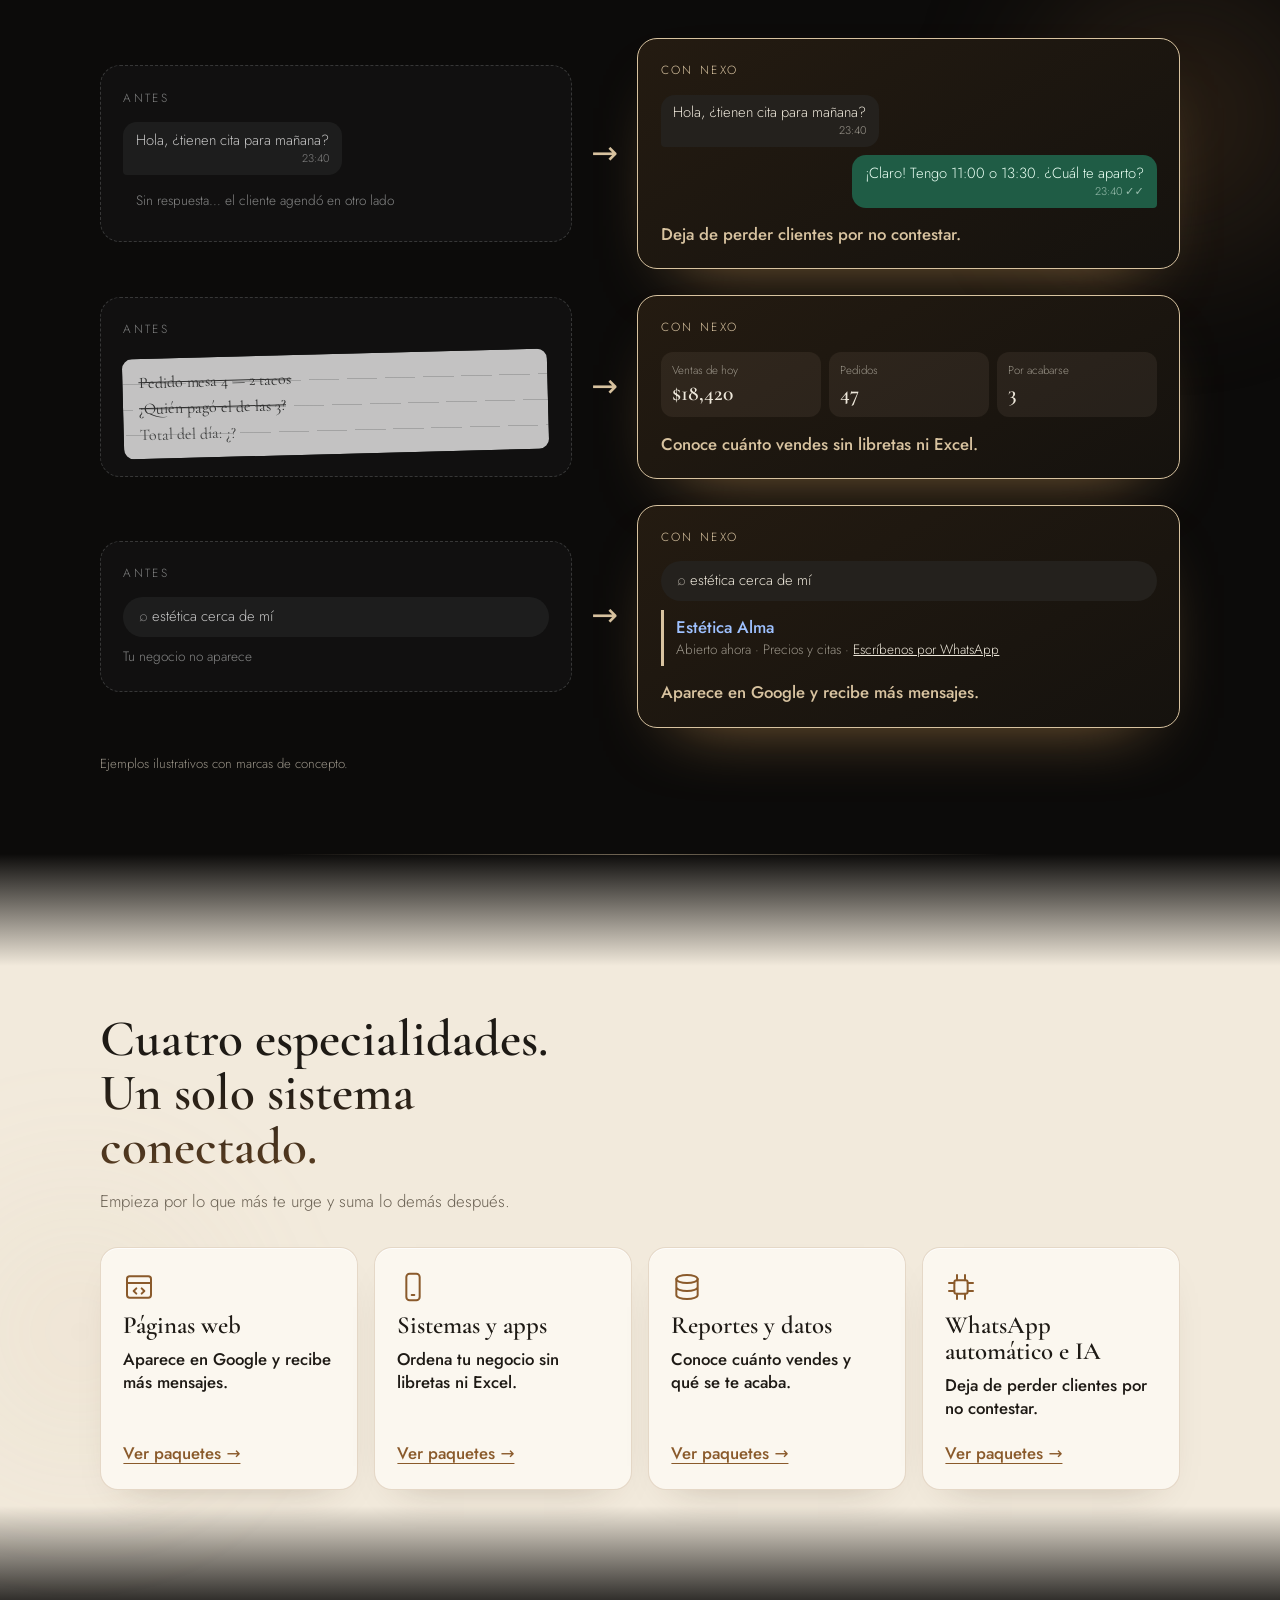
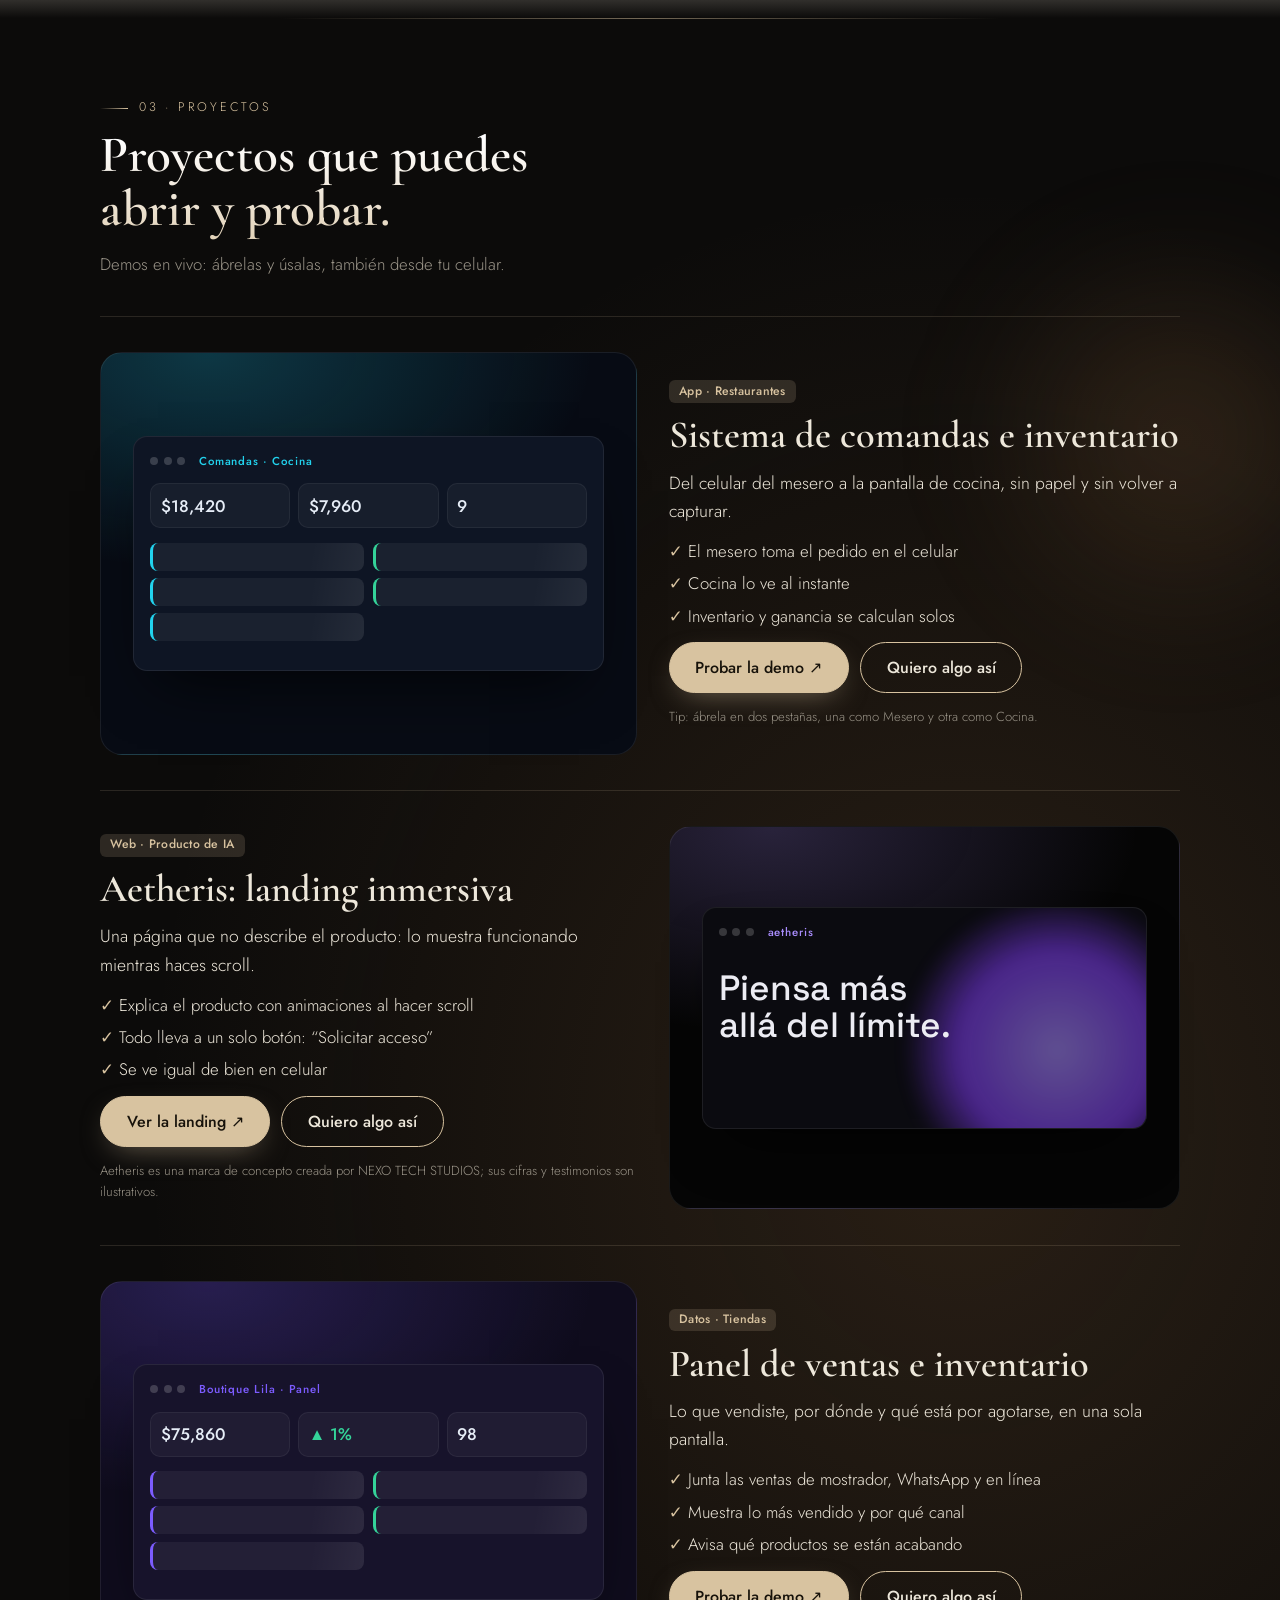
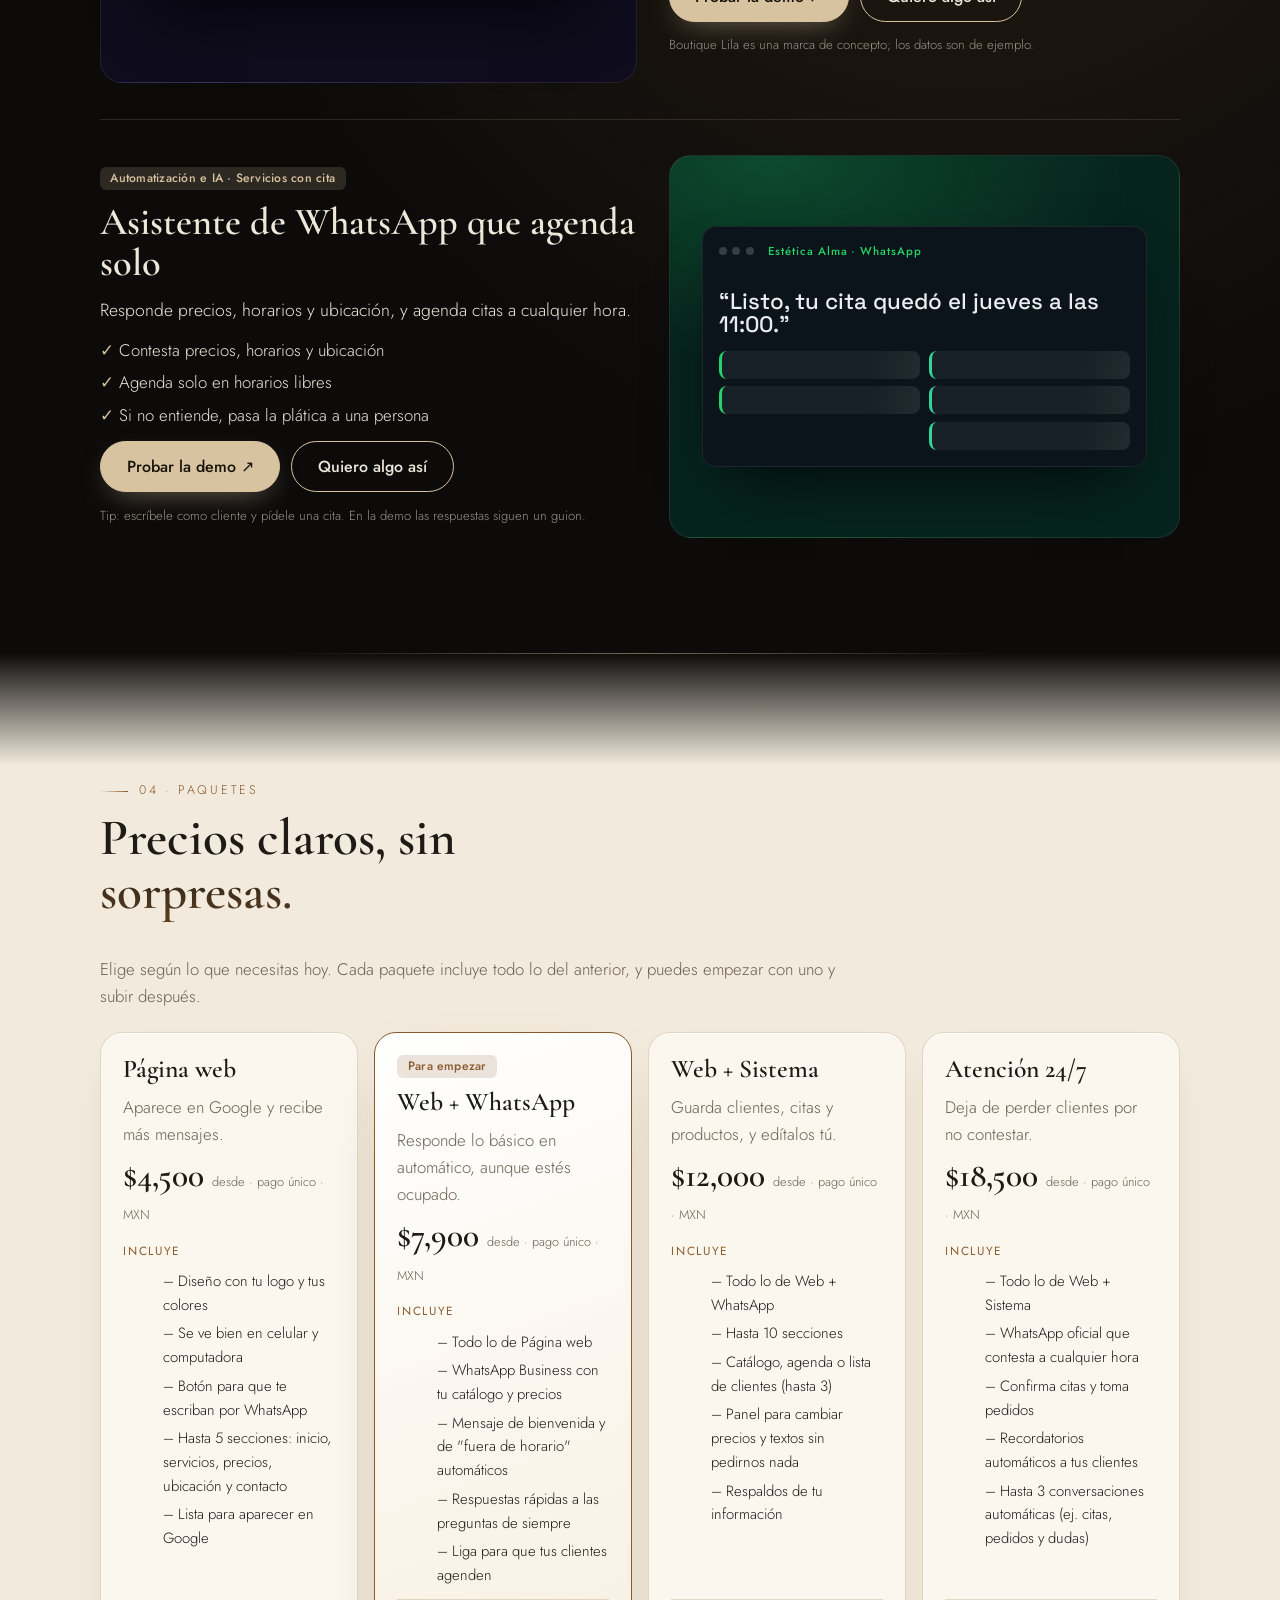
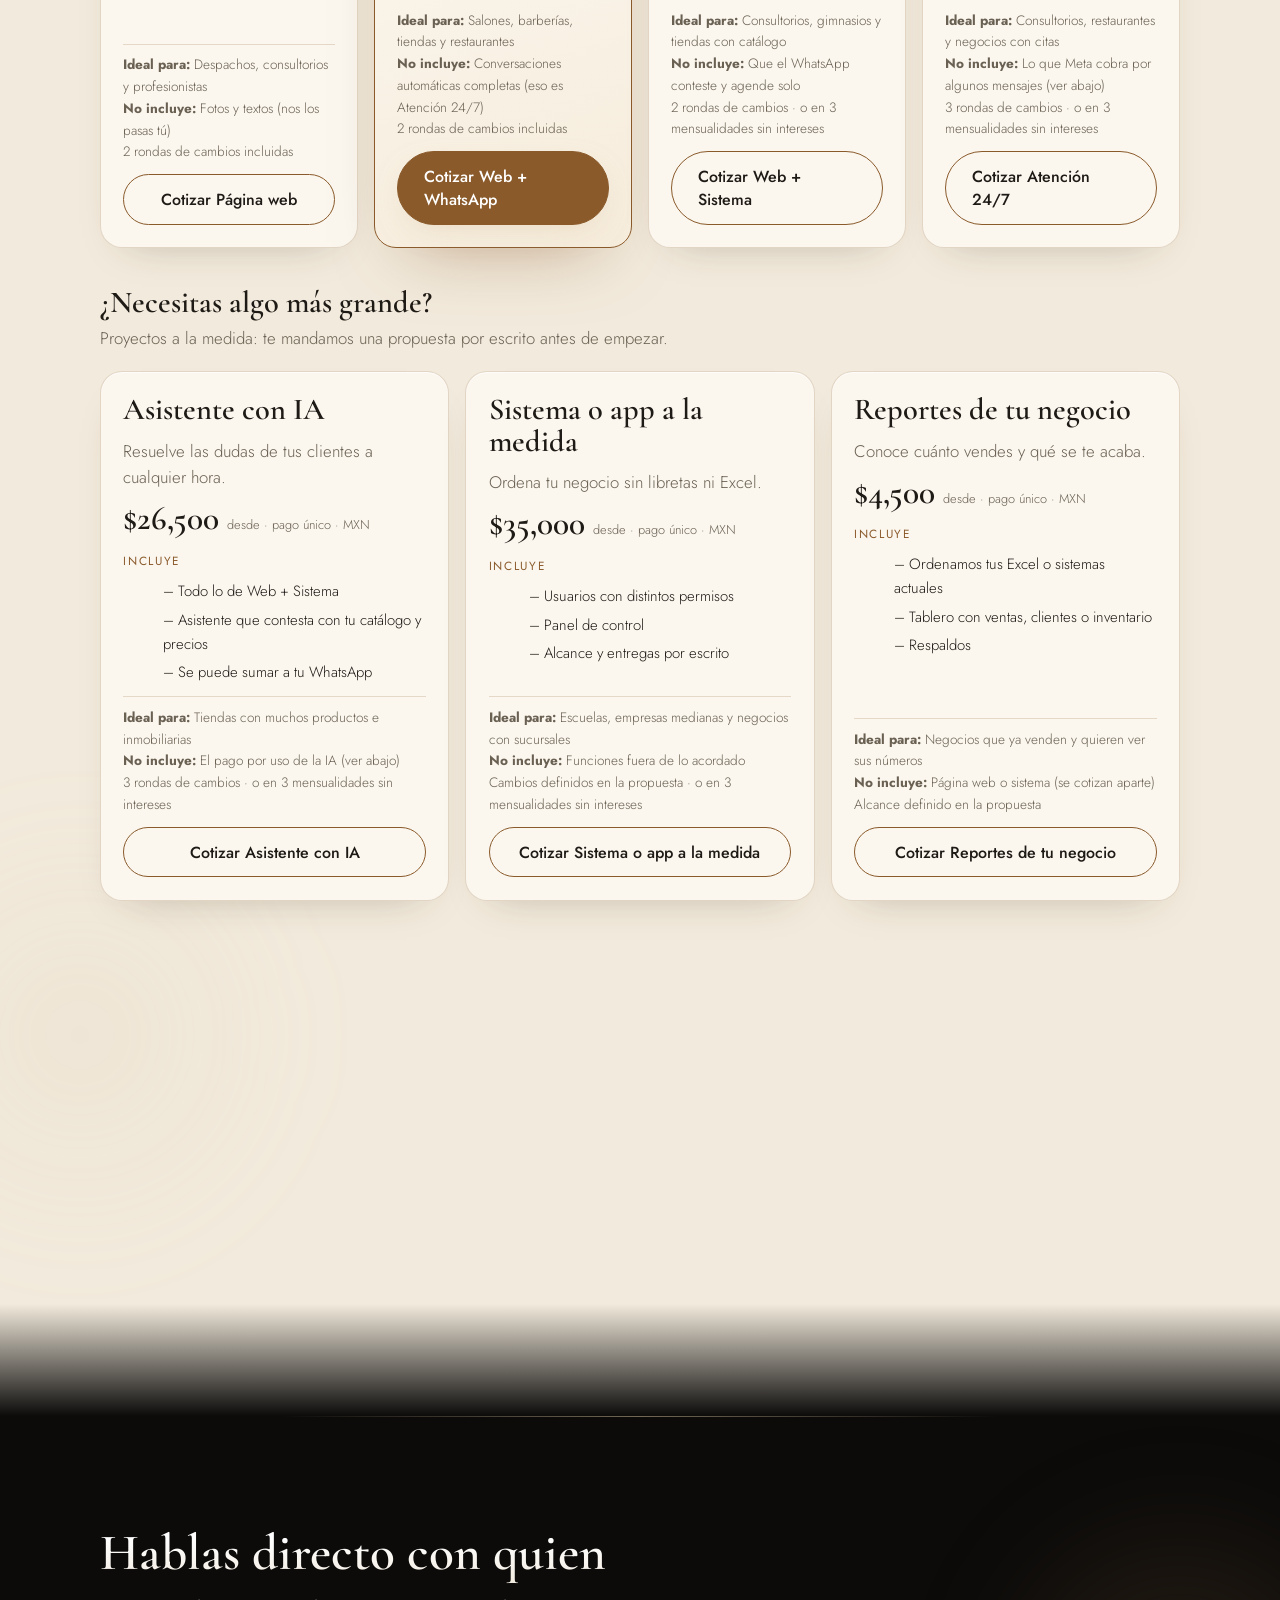
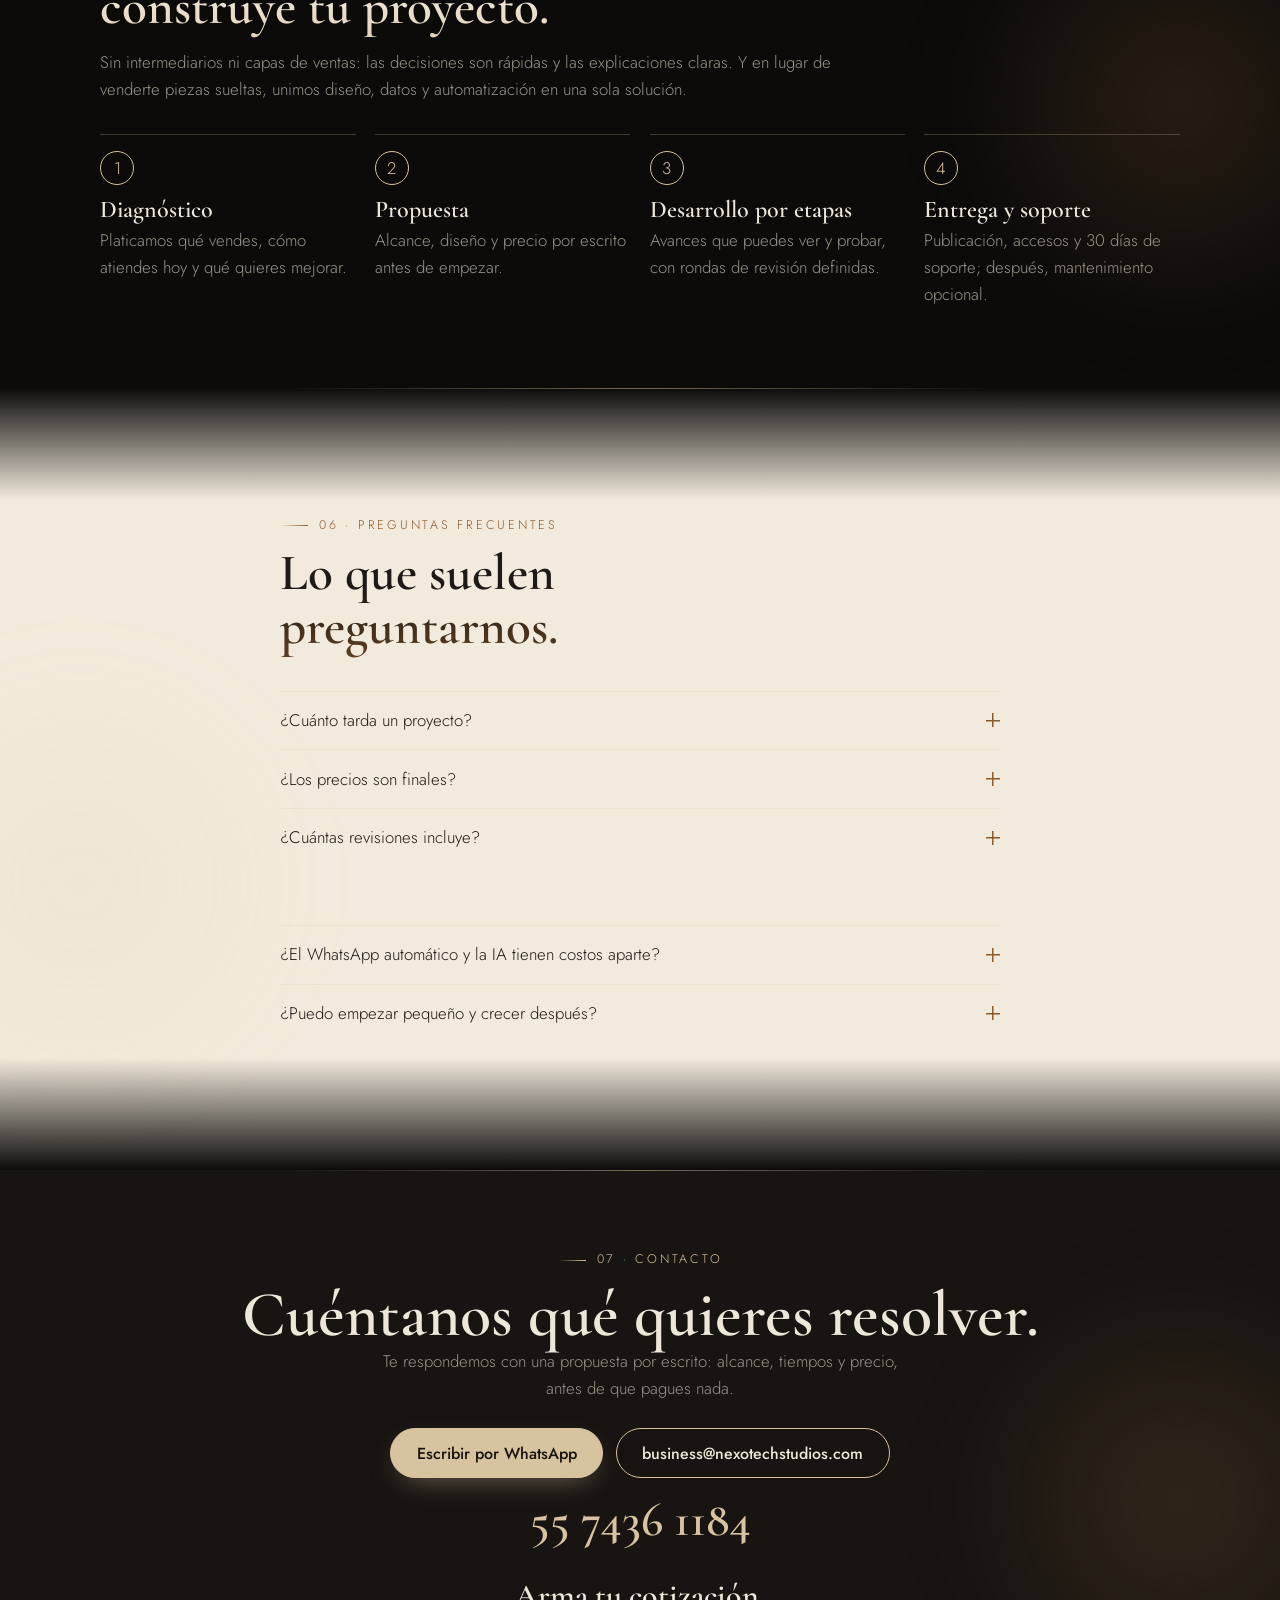
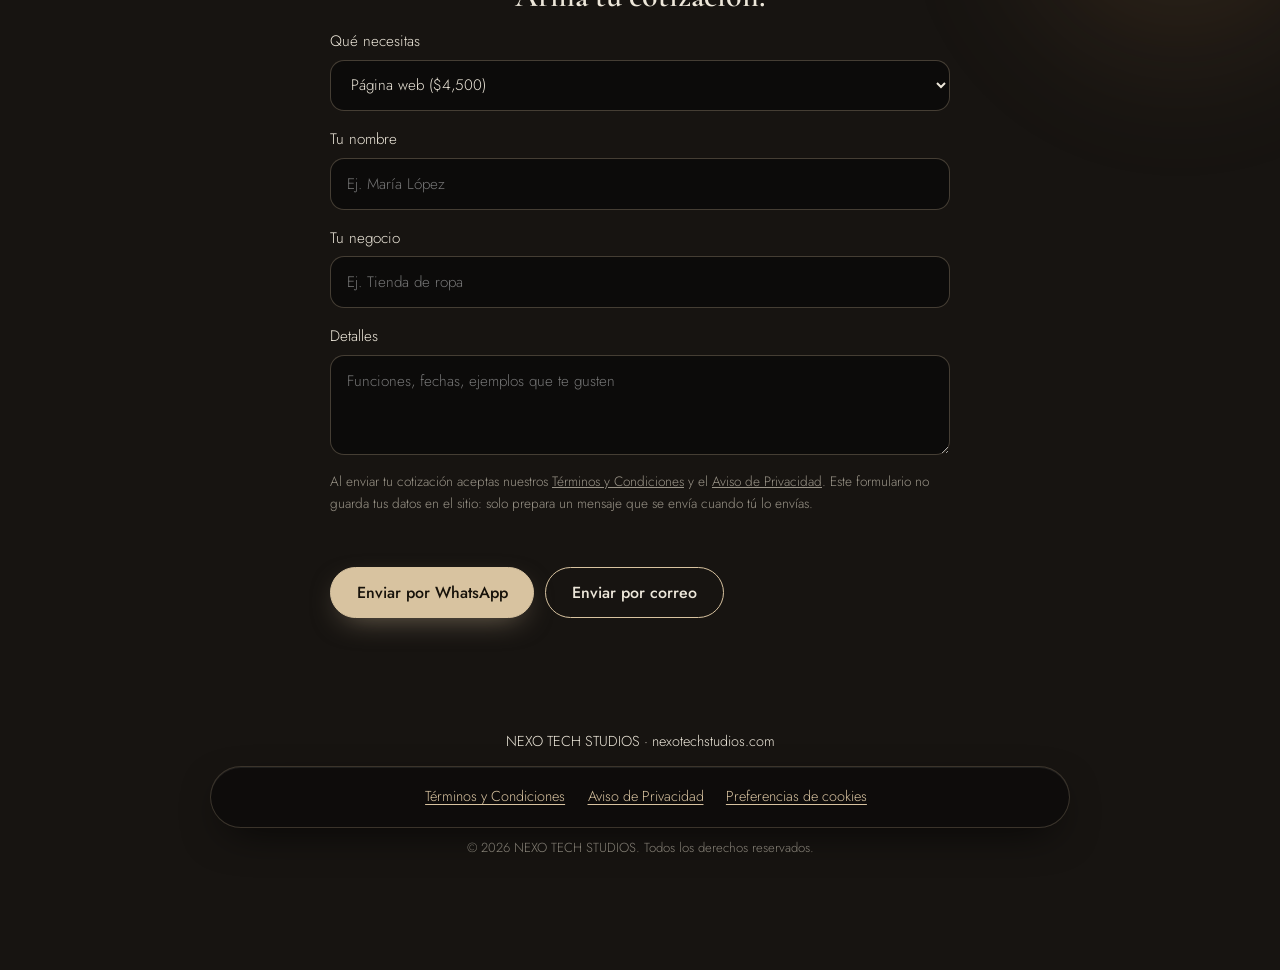
==== commit 39f9f5eb: "Número exclusivo de NEXO (55 7436 1184) en WhatsApp, cotizador, contacto y páginas legales Co-Author" ====
--- a/index.html
+++ b/index.html
@@ -25,7 +25,7 @@
   <link rel="icon" href="/favicon.svg" type="image/svg+xml">
   <link rel="apple-touch-icon" href="/apple-touch-icon.png">
   <script
-    type="application/ld+json">{"@context":"https://schema.org","@type":"ProfessionalService","name":"NEXO TECH STUDIOS","url":"https://nexotechstudios.com","telephone":"+525564331354","areaServed":"MX","description":"Desarrollo web, software a medida, datos y automatización con IA."}</script>
+    type="application/ld+json">{"@context":"https://schema.org","@type":"ProfessionalService","name":"NEXO TECH STUDIOS","url":"https://nexotechstudios.com","telephone":"+525574361184","areaServed":"MX","description":"Desarrollo web, software a medida, datos y automatización con IA."}</script>
   <link rel="preconnect" href="https://fonts.googleapis.com">
   <link rel="preconnect" href="https://fonts.gstatic.com" crossorigin>
   <link
@@ -324,9 +324,9 @@
         <span class="eb">07 · Contacto</span>
         <h2>Cuéntanos qué quieres resolver.</h2>
         <p class="mu" style="max-width:34rem;margin-left:auto;margin-right:auto">Te respondemos con una propuesta por escrito: alcance, tiempos y precio, antes de que pagues nada.</p>
-        <div class="ct"><a class="btn bg" href="https://wa.me/525564331354" target="_blank" rel="noopener">Escribir por
+        <div class="ct"><a class="btn bg" href="https://wa.me/525574361184" target="_blank" rel="noopener">Escribir por
             WhatsApp</a><a class="btn" href="mailto:business@nexotechstudios.com">business@nexotechstudios.com</a></div>
-        <a class="t" href="tel:+525564331354">55 6433 1354</a>
+        <a class="t" href="tel:+525574361184">55 7436 1184</a>
         <div class="q">
           <h3 style="font-size:2rem;text-align:center" id="cotizador">Arma tu cotización.</h3>
           <label>Qué necesitas<select id="qs" class="field"></select></label>
@@ -358,13 +358,13 @@
     <div class="mu" style="margin-top:.6rem;font-size:.82rem">© 2026 NEXO TECH STUDIOS. Todos los derechos reservados.
     </div>
   </footer>
-  <a id="wa" href="https://wa.me/525564331354?text=Hola%2C%20quiero%20informaci%C3%B3n." target="_blank" rel="noopener"
+  <a id="wa" href="https://wa.me/525574361184?text=Hola%2C%20quiero%20informaci%C3%B3n." target="_blank" rel="noopener"
     aria-label="Escribir por WhatsApp"><svg viewBox="0 0 24 24" aria-hidden="true">
       <path
         d="M17.472 14.382c-.297-.149-1.758-.867-2.03-.967-.273-.099-.471-.148-.67.15-.197.297-.767.966-.94 1.164-.173.199-.347.223-.644.075-.297-.15-1.255-.463-2.39-1.475-.883-.788-1.48-1.761-1.653-2.059-.173-.297-.018-.458.13-.606.134-.133.298-.347.446-.52.149-.174.198-.298.298-.497.099-.198.05-.371-.025-.52-.075-.149-.669-1.612-.916-2.207-.242-.579-.487-.5-.669-.51-.173-.008-.371-.01-.57-.01-.198 0-.52.074-.792.372-.272.297-1.04 1.016-1.04 2.479 0 1.462 1.065 2.875 1.213 3.074.149.198 2.096 3.2 5.077 4.487.709.306 1.262.489 1.694.625.712.227 1.36.195 1.871.118.571-.085 1.758-.719 2.006-1.413.248-.694.248-1.289.173-1.413-.074-.124-.272-.198-.57-.347m-5.421 7.403h-.004a9.87 9.87 0 01-5.031-1.378l-.361-.214-3.741.982.998-3.648-.235-.374a9.86 9.86 0 01-1.51-5.26c.001-5.45 4.436-9.884 9.888-9.884 2.64 0 5.122 1.03 6.988 2.898a9.825 9.825 0 012.893 6.994c-.003 5.45-4.437 9.884-9.885 9.884m8.413-18.297A11.815 11.815 0 0012.05 0C5.495 0 .16 5.335.157 11.892c0 2.096.547 4.142 1.588 5.945L.057 24l6.305-1.654a11.882 11.882 0 005.683 1.448h.005c6.554 0 11.89-5.335 11.893-11.893a11.821 11.821 0 00-3.48-8.413Z" />
     </svg>WhatsApp</a>
 
-  <script src="js/principal.js?v=20261123c"></script>
+  <script src="js/principal.js?v=20261123e"></script>
 
   <script src="js/efectos.js?v=20261123d"></script>
   <script src="js/portada.js?v=20261123"></script>
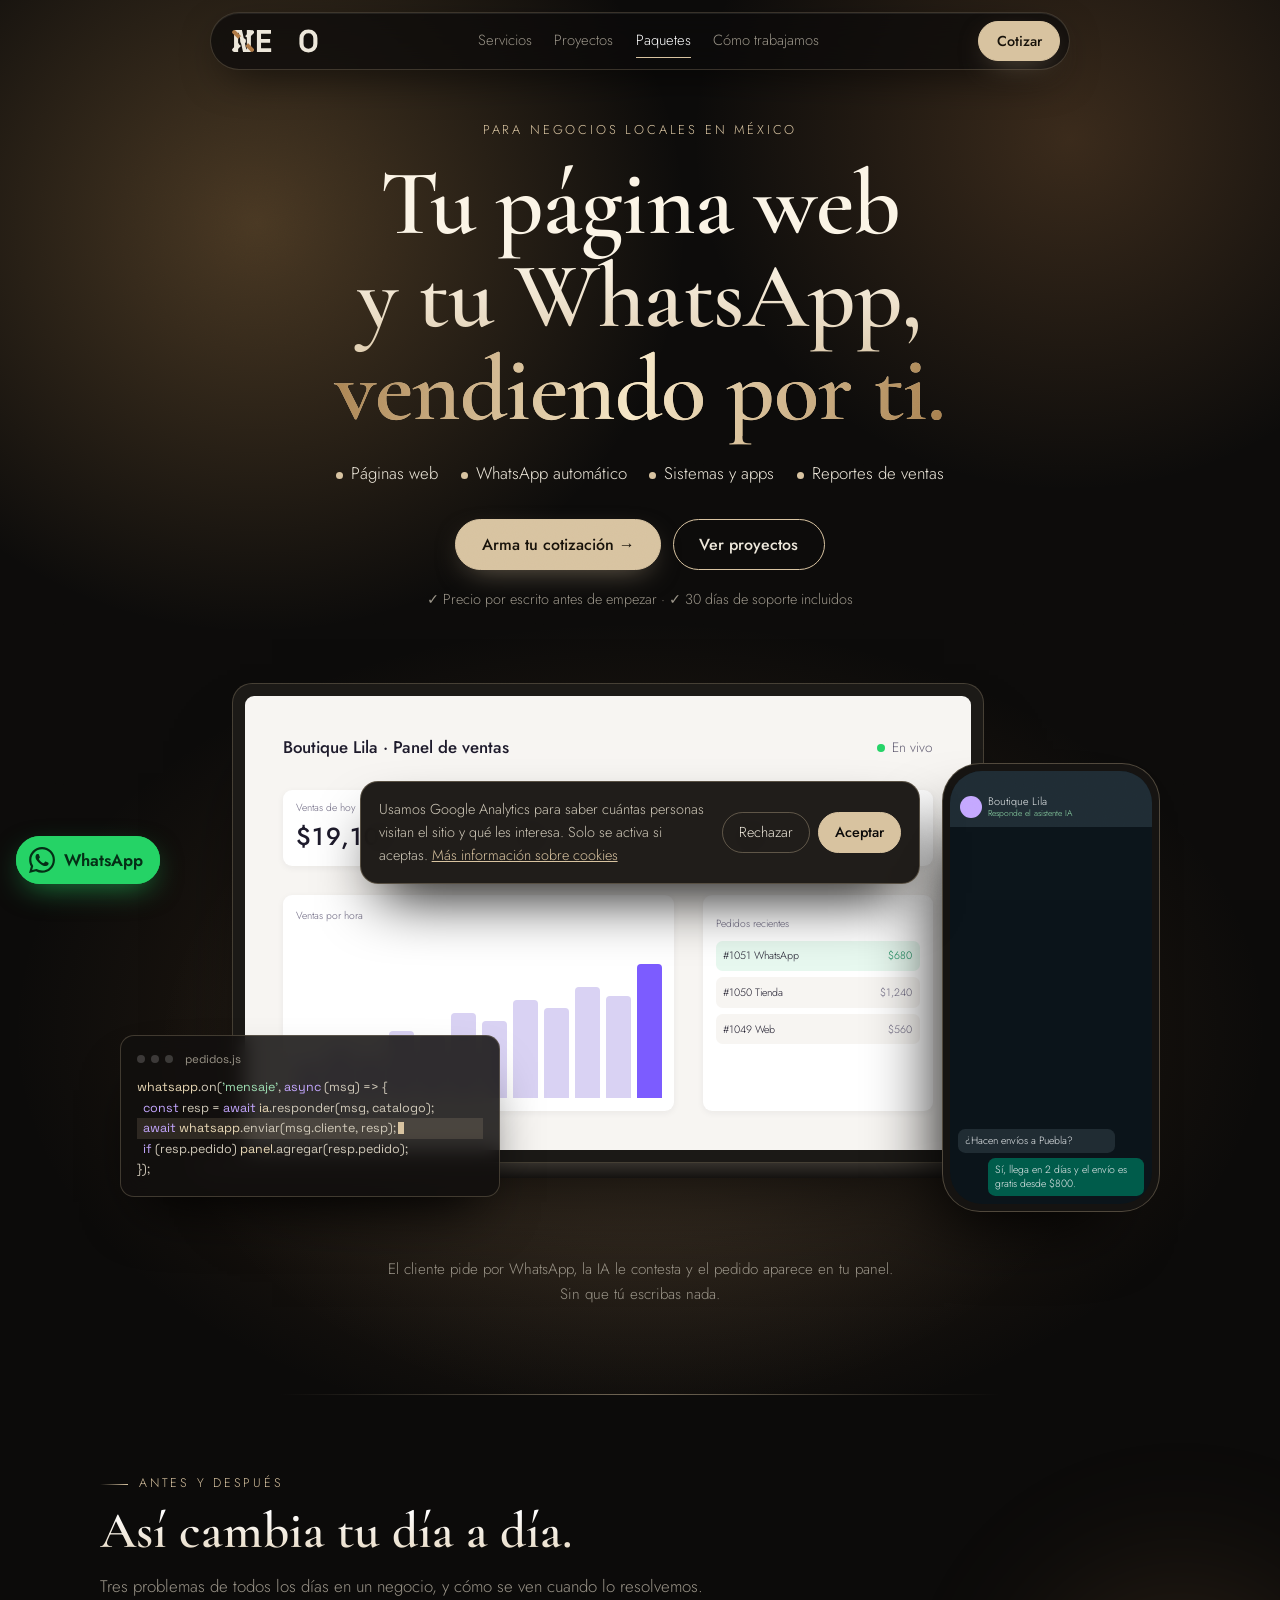
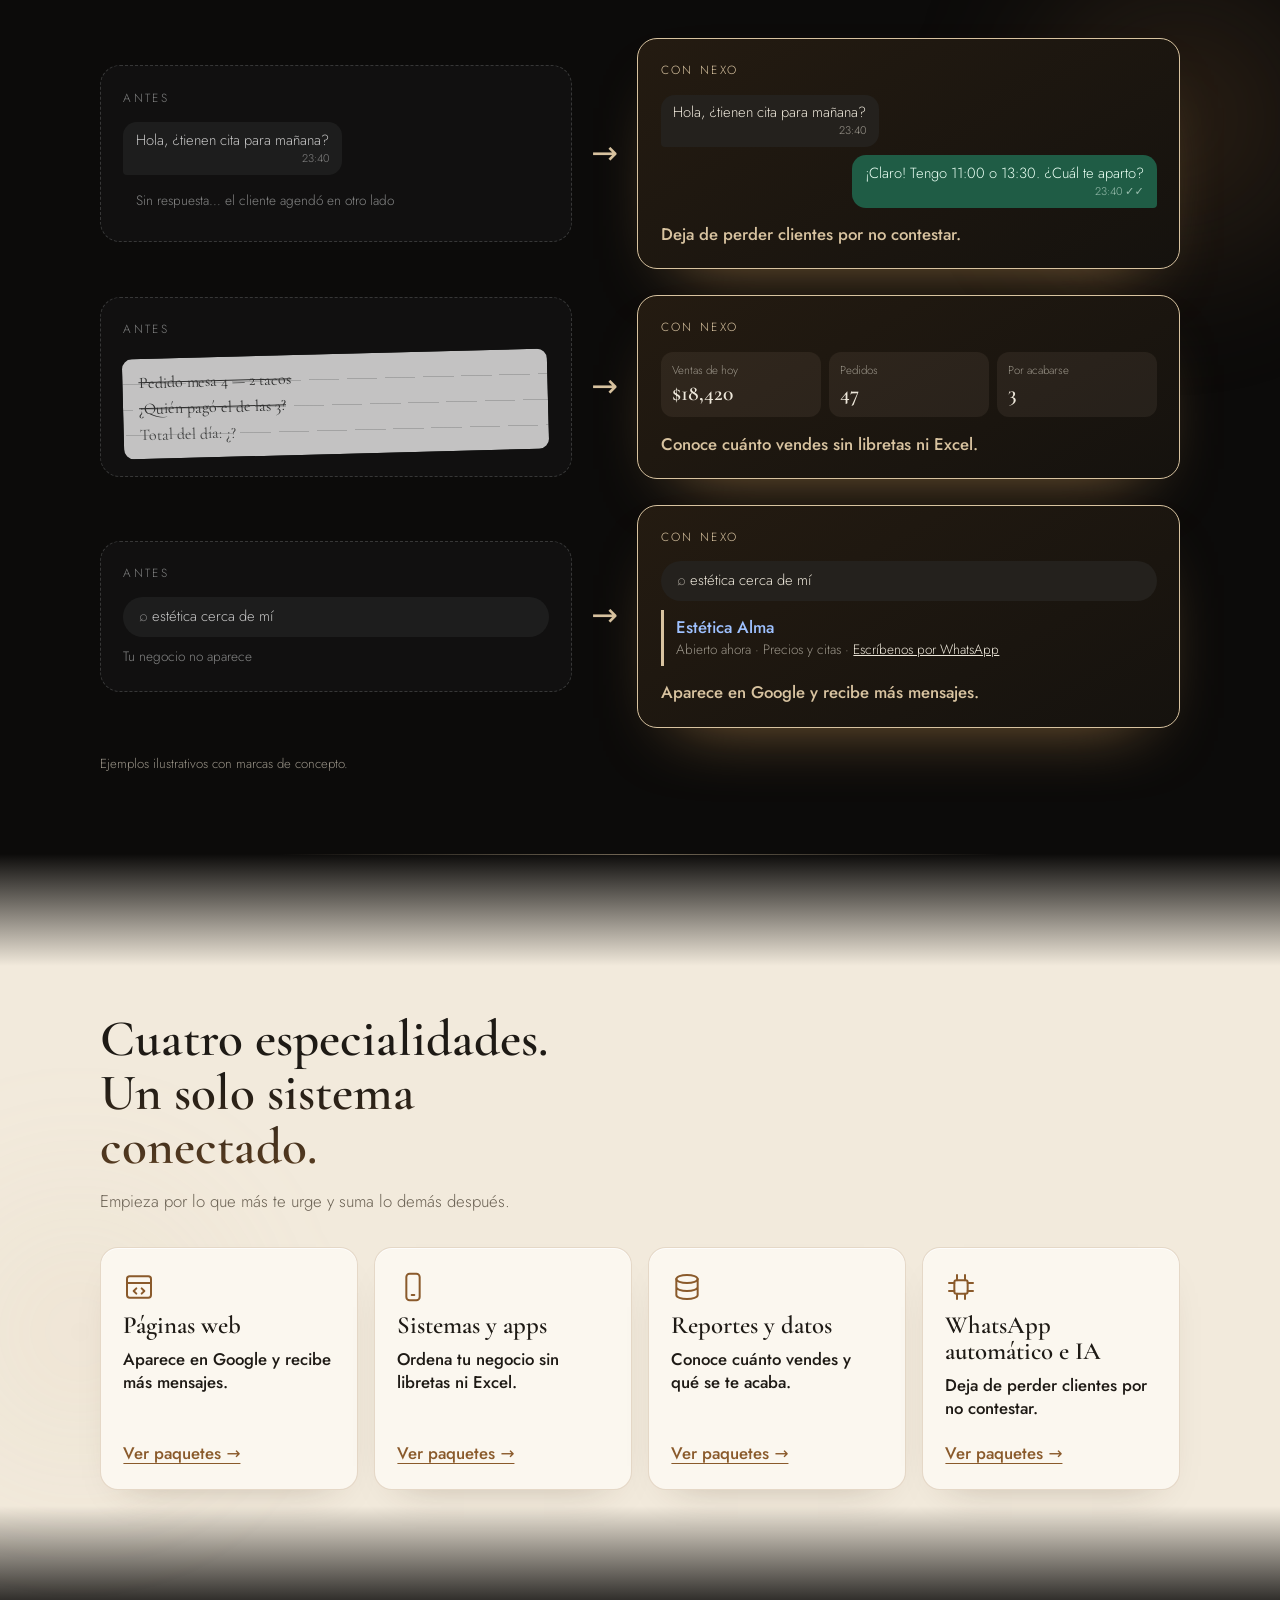
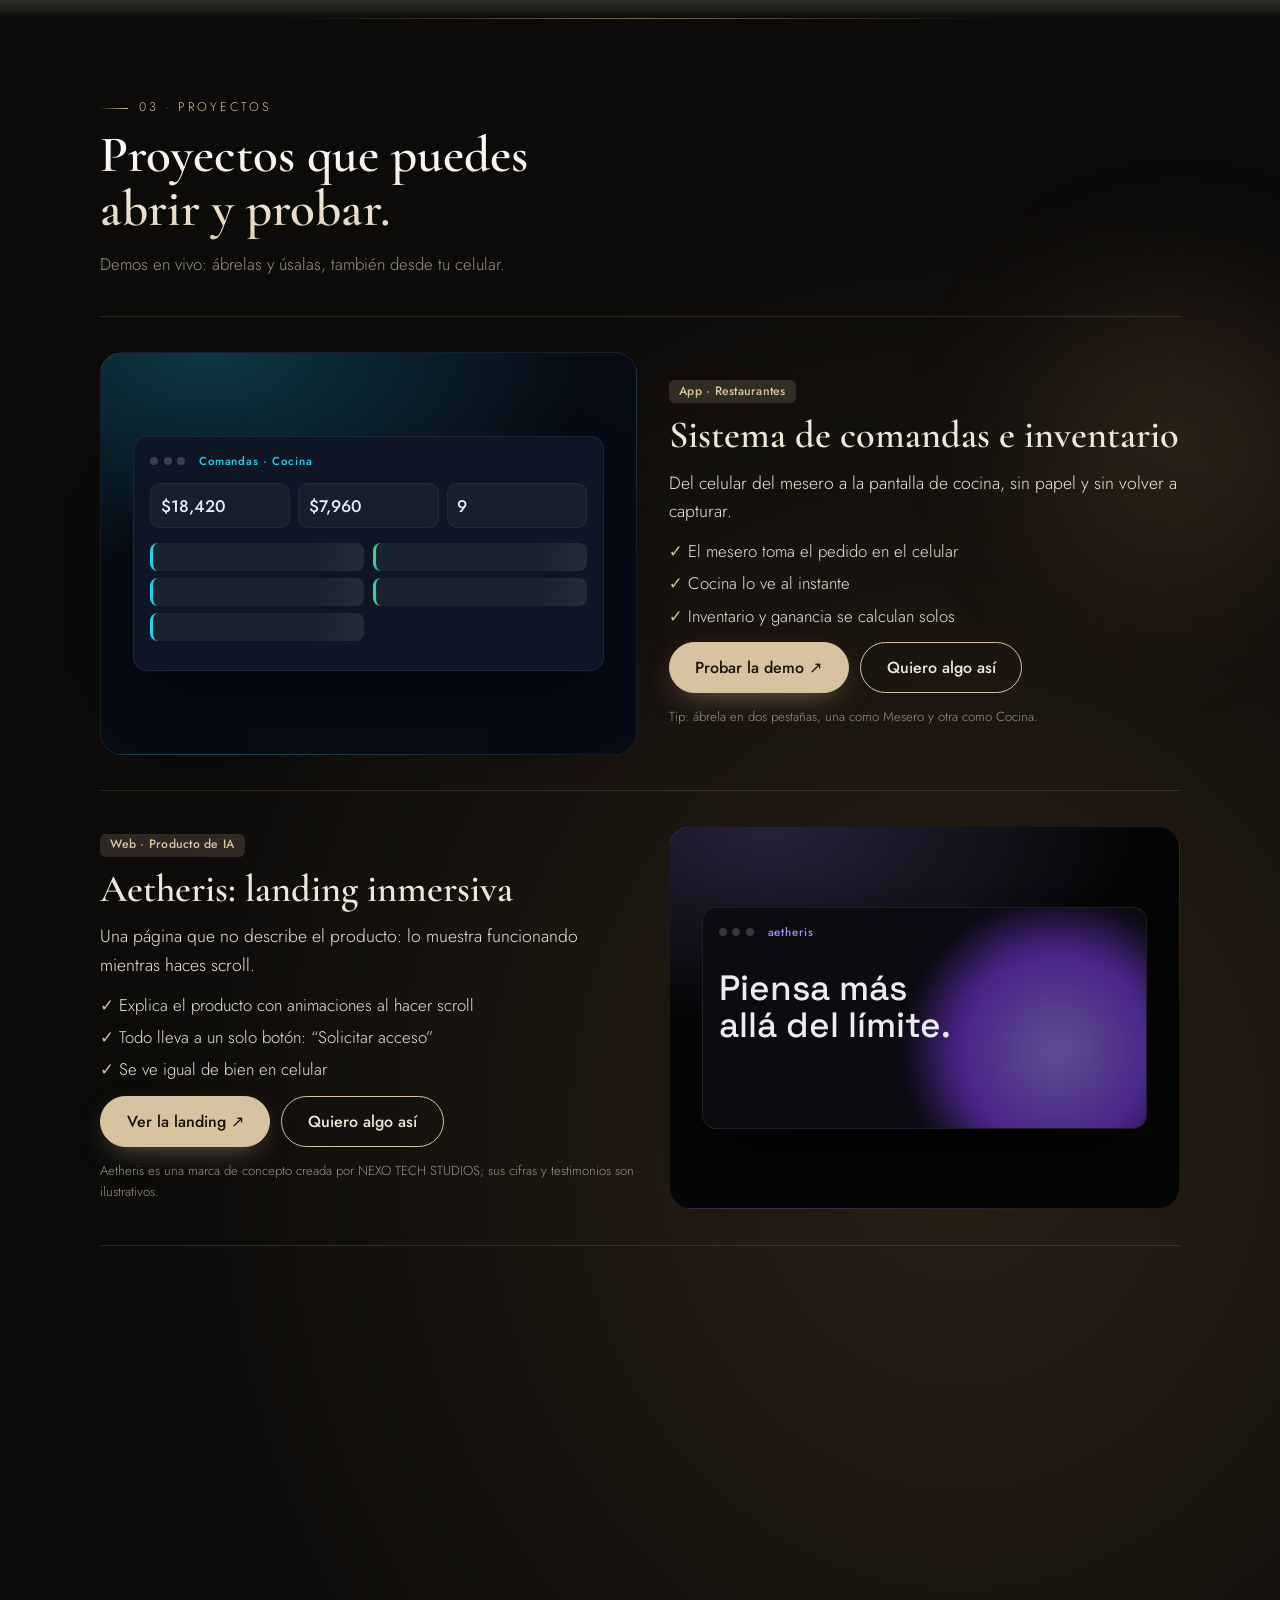
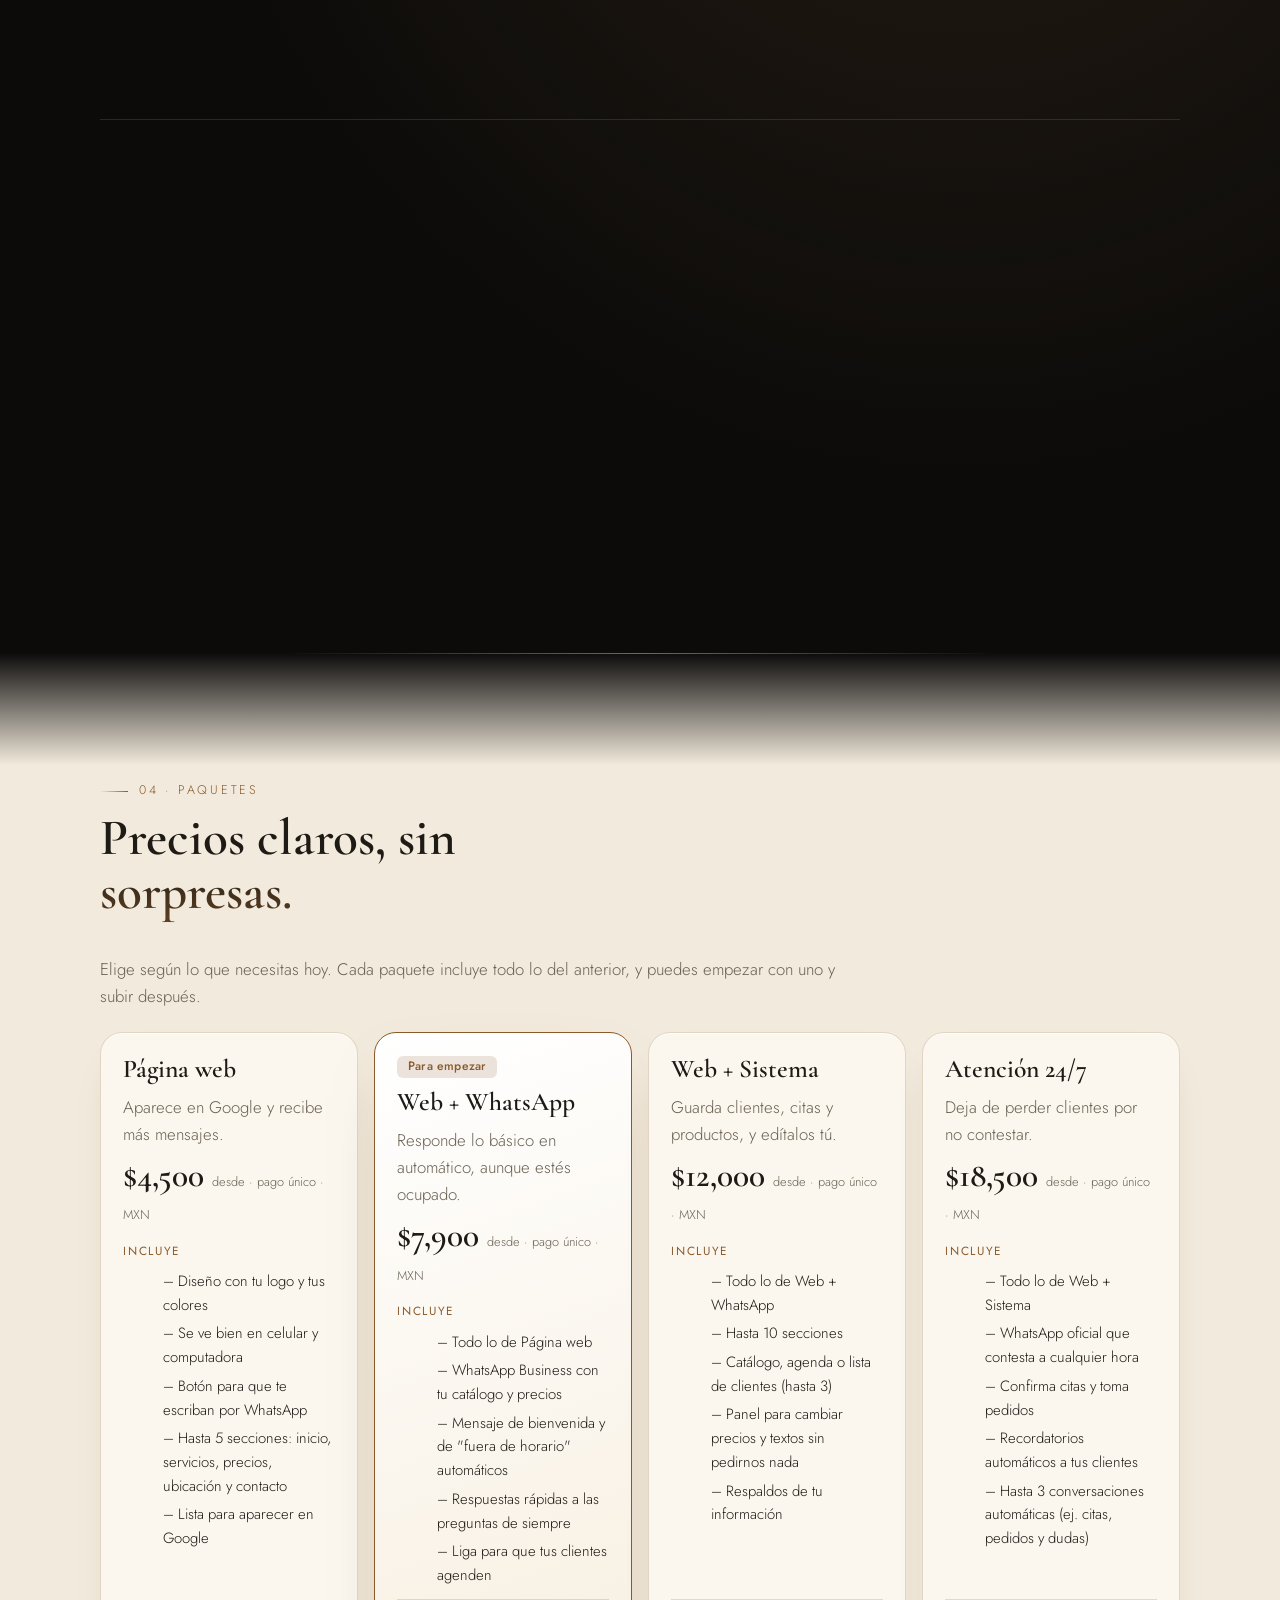
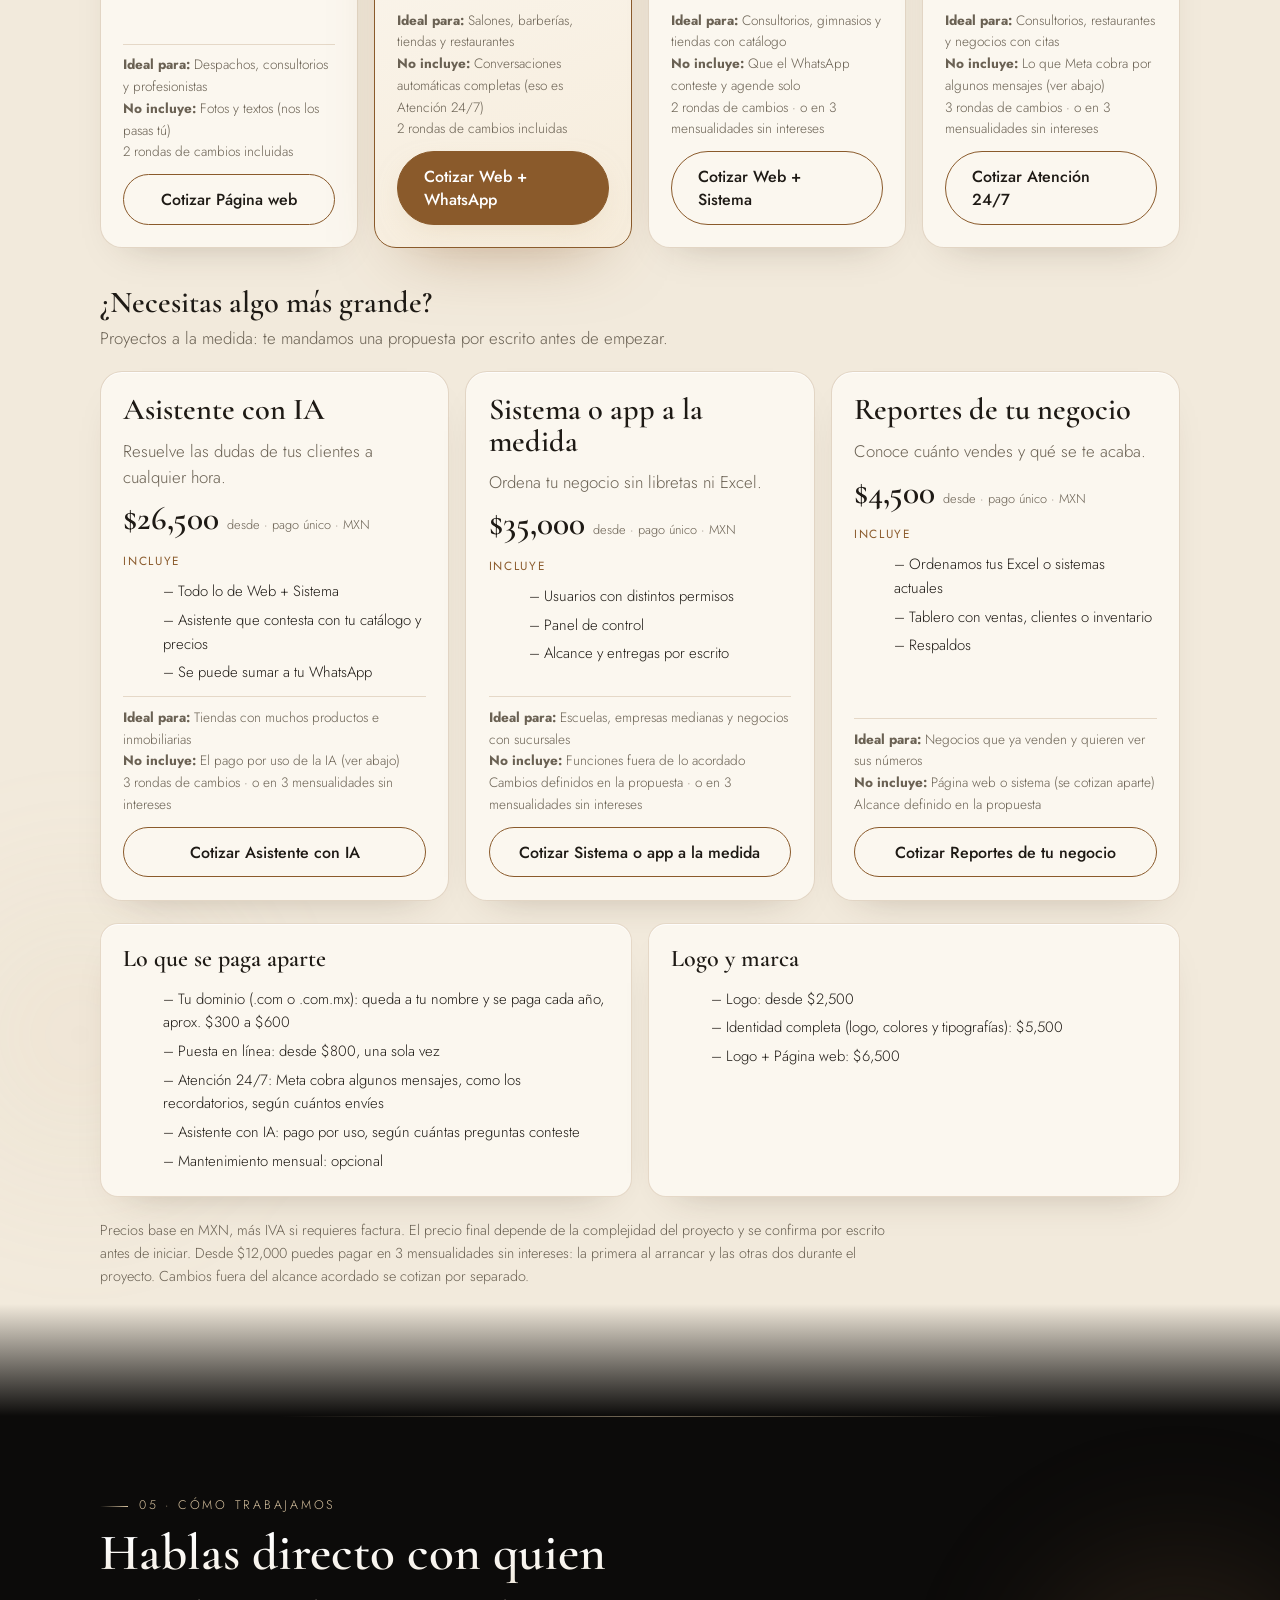
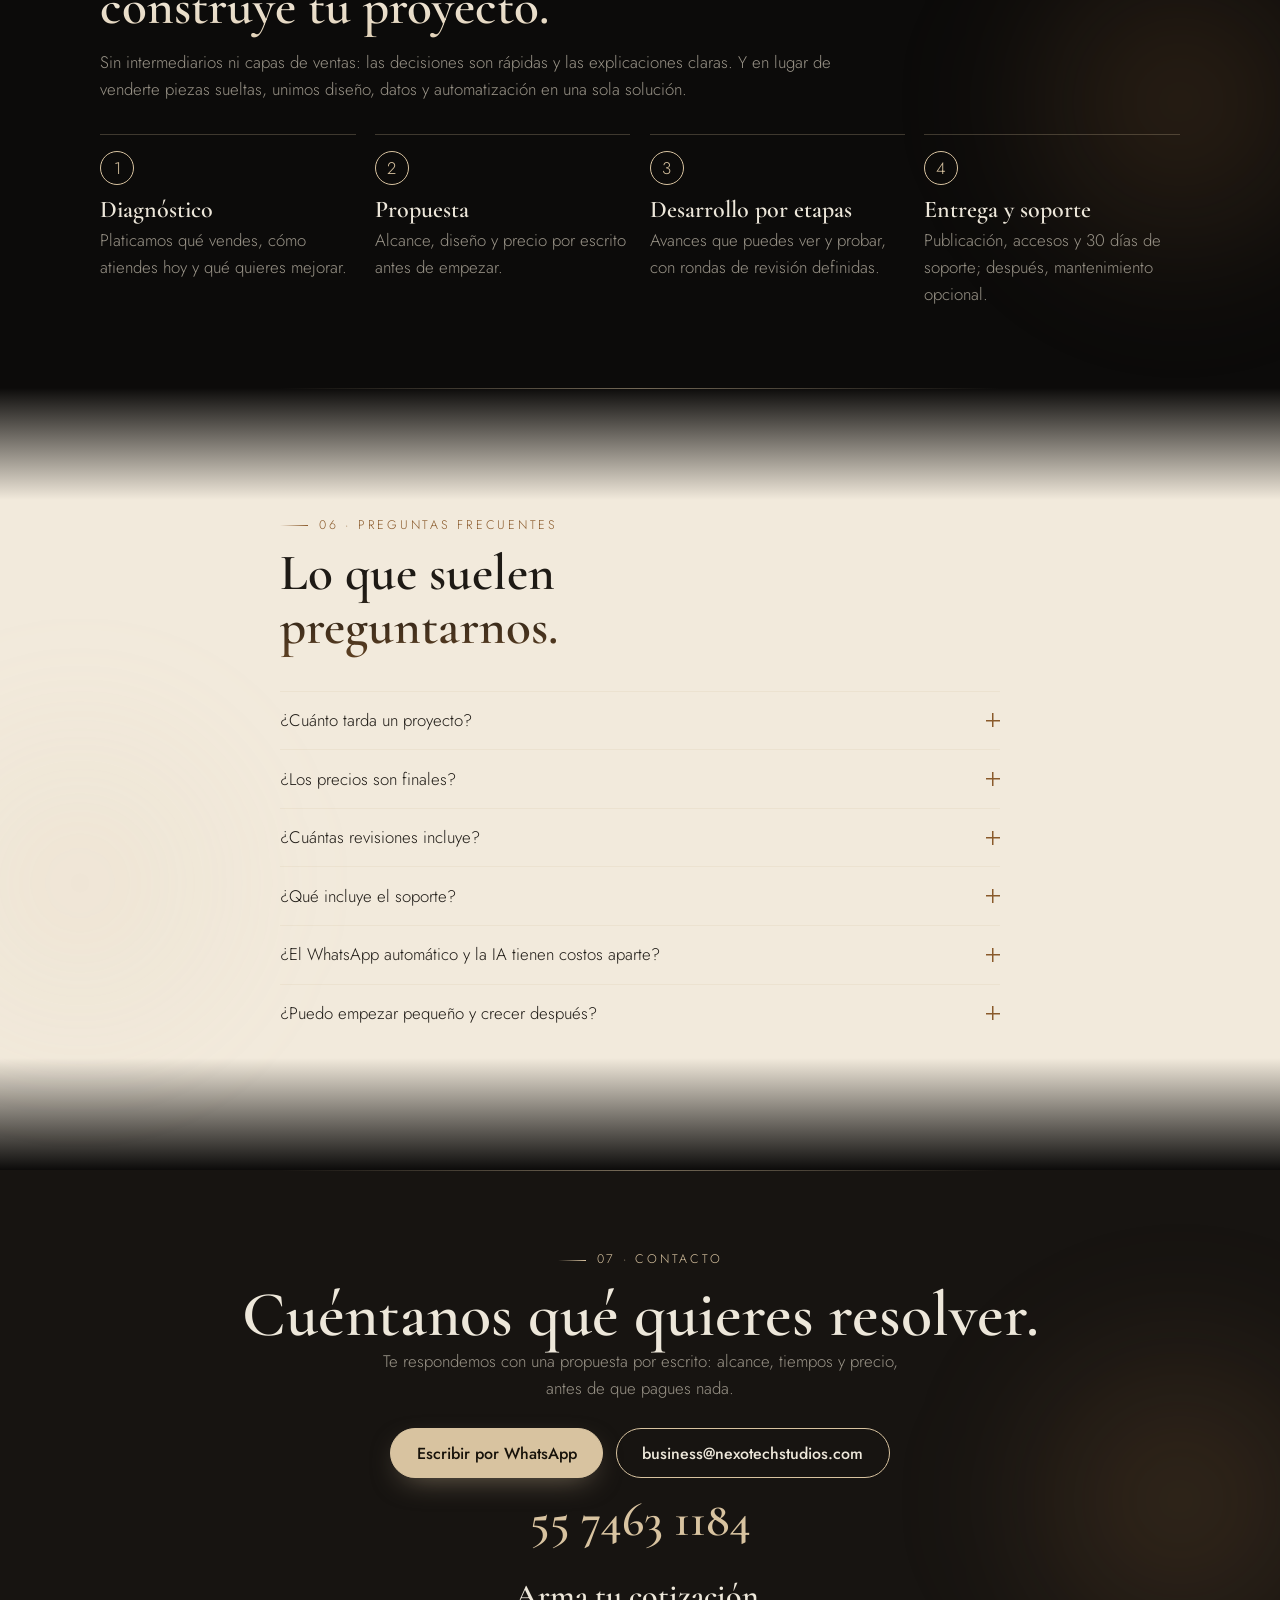
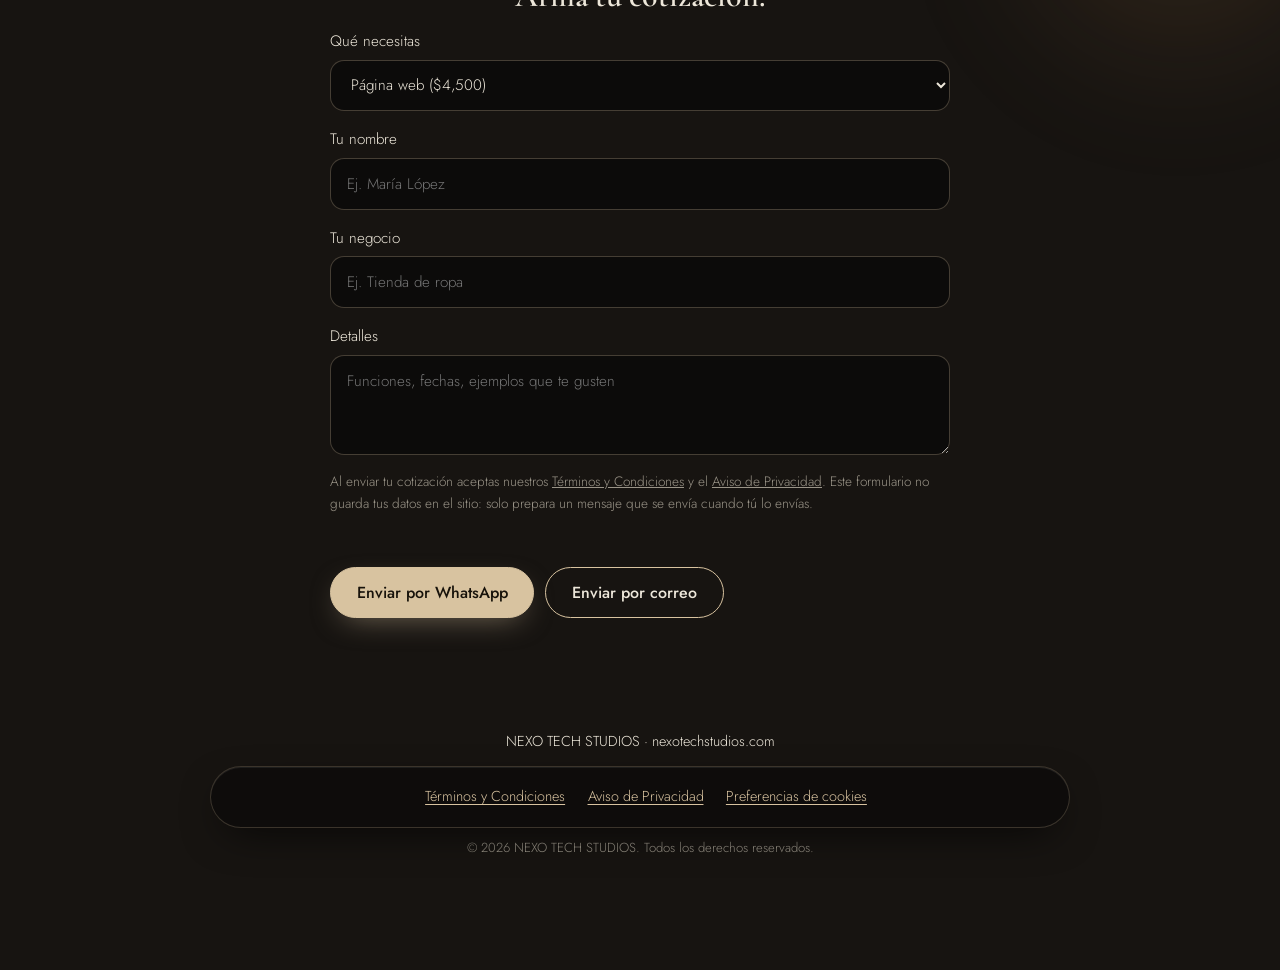
==== commit 34603c1b: "Corrige el número de WhatsApp de NEXO: 55 7463 1184 El número anterior (55 7436 1184) tenía dos dígi" ====
--- a/index.html
+++ b/index.html
@@ -25,7 +25,7 @@
   <link rel="icon" href="/favicon.svg" type="image/svg+xml">
   <link rel="apple-touch-icon" href="/apple-touch-icon.png">
   <script
-    type="application/ld+json">{"@context":"https://schema.org","@type":"ProfessionalService","name":"NEXO TECH STUDIOS","url":"https://nexotechstudios.com","telephone":"+525574361184","areaServed":"MX","description":"Desarrollo web, software a medida, datos y automatización con IA."}</script>
+    type="application/ld+json">{"@context":"https://schema.org","@type":"ProfessionalService","name":"NEXO TECH STUDIOS","url":"https://nexotechstudios.com","telephone":"+525574631184","areaServed":"MX","description":"Desarrollo web, software a medida, datos y automatización con IA."}</script>
   <link rel="preconnect" href="https://fonts.googleapis.com">
   <link rel="preconnect" href="https://fonts.gstatic.com" crossorigin>
   <link
@@ -324,9 +324,9 @@
         <span class="eb">07 · Contacto</span>
         <h2>Cuéntanos qué quieres resolver.</h2>
         <p class="mu" style="max-width:34rem;margin-left:auto;margin-right:auto">Te respondemos con una propuesta por escrito: alcance, tiempos y precio, antes de que pagues nada.</p>
-        <div class="ct"><a class="btn bg" href="https://wa.me/525574361184" target="_blank" rel="noopener">Escribir por
+        <div class="ct"><a class="btn bg" href="https://wa.me/525574631184" target="_blank" rel="noopener">Escribir por
             WhatsApp</a><a class="btn" href="mailto:business@nexotechstudios.com">business@nexotechstudios.com</a></div>
-        <a class="t" href="tel:+525574361184">55 7436 1184</a>
+        <a class="t" href="tel:+525574631184">55 7463 1184</a>
         <div class="q">
           <h3 style="font-size:2rem;text-align:center" id="cotizador">Arma tu cotización.</h3>
           <label>Qué necesitas<select id="qs" class="field"></select></label>
@@ -358,13 +358,13 @@
     <div class="mu" style="margin-top:.6rem;font-size:.82rem">© 2026 NEXO TECH STUDIOS. Todos los derechos reservados.
     </div>
   </footer>
-  <a id="wa" href="https://wa.me/525574361184?text=Hola%2C%20quiero%20informaci%C3%B3n." target="_blank" rel="noopener"
+  <a id="wa" href="https://wa.me/525574631184?text=Hola%2C%20quiero%20informaci%C3%B3n." target="_blank" rel="noopener"
     aria-label="Escribir por WhatsApp"><svg viewBox="0 0 24 24" aria-hidden="true">
       <path
         d="M17.472 14.382c-.297-.149-1.758-.867-2.03-.967-.273-.099-.471-.148-.67.15-.197.297-.767.966-.94 1.164-.173.199-.347.223-.644.075-.297-.15-1.255-.463-2.39-1.475-.883-.788-1.48-1.761-1.653-2.059-.173-.297-.018-.458.13-.606.134-.133.298-.347.446-.52.149-.174.198-.298.298-.497.099-.198.05-.371-.025-.52-.075-.149-.669-1.612-.916-2.207-.242-.579-.487-.5-.669-.51-.173-.008-.371-.01-.57-.01-.198 0-.52.074-.792.372-.272.297-1.04 1.016-1.04 2.479 0 1.462 1.065 2.875 1.213 3.074.149.198 2.096 3.2 5.077 4.487.709.306 1.262.489 1.694.625.712.227 1.36.195 1.871.118.571-.085 1.758-.719 2.006-1.413.248-.694.248-1.289.173-1.413-.074-.124-.272-.198-.57-.347m-5.421 7.403h-.004a9.87 9.87 0 01-5.031-1.378l-.361-.214-3.741.982.998-3.648-.235-.374a9.86 9.86 0 01-1.51-5.26c.001-5.45 4.436-9.884 9.888-9.884 2.64 0 5.122 1.03 6.988 2.898a9.825 9.825 0 012.893 6.994c-.003 5.45-4.437 9.884-9.885 9.884m8.413-18.297A11.815 11.815 0 0012.05 0C5.495 0 .16 5.335.157 11.892c0 2.096.547 4.142 1.588 5.945L.057 24l6.305-1.654a11.882 11.882 0 005.683 1.448h.005c6.554 0 11.89-5.335 11.893-11.893a11.821 11.821 0 00-3.48-8.413Z" />
     </svg>WhatsApp</a>
 
-  <script src="js/principal.js?v=20261123e"></script>
+  <script src="js/principal.js?v=20261123f"></script>
 
   <script src="js/efectos.js?v=20261123d"></script>
   <script src="js/portada.js?v=20261123"></script>
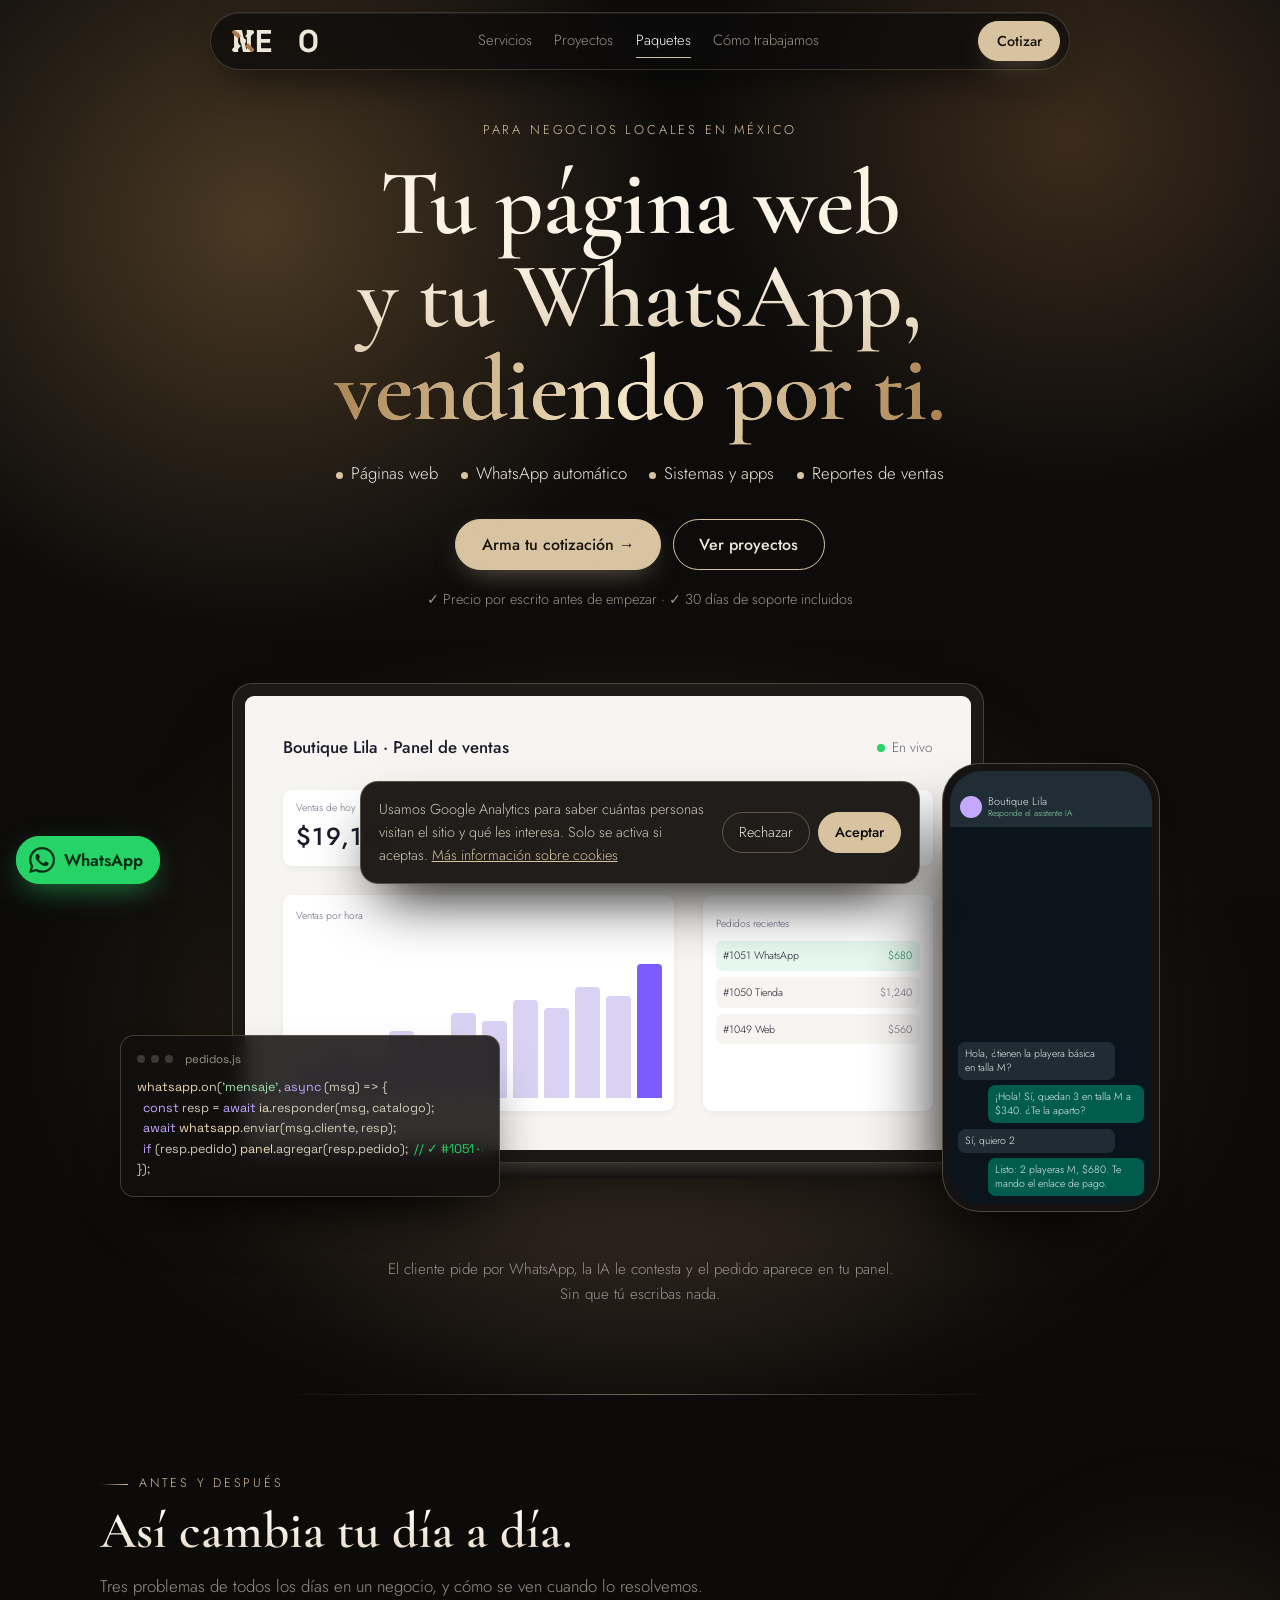
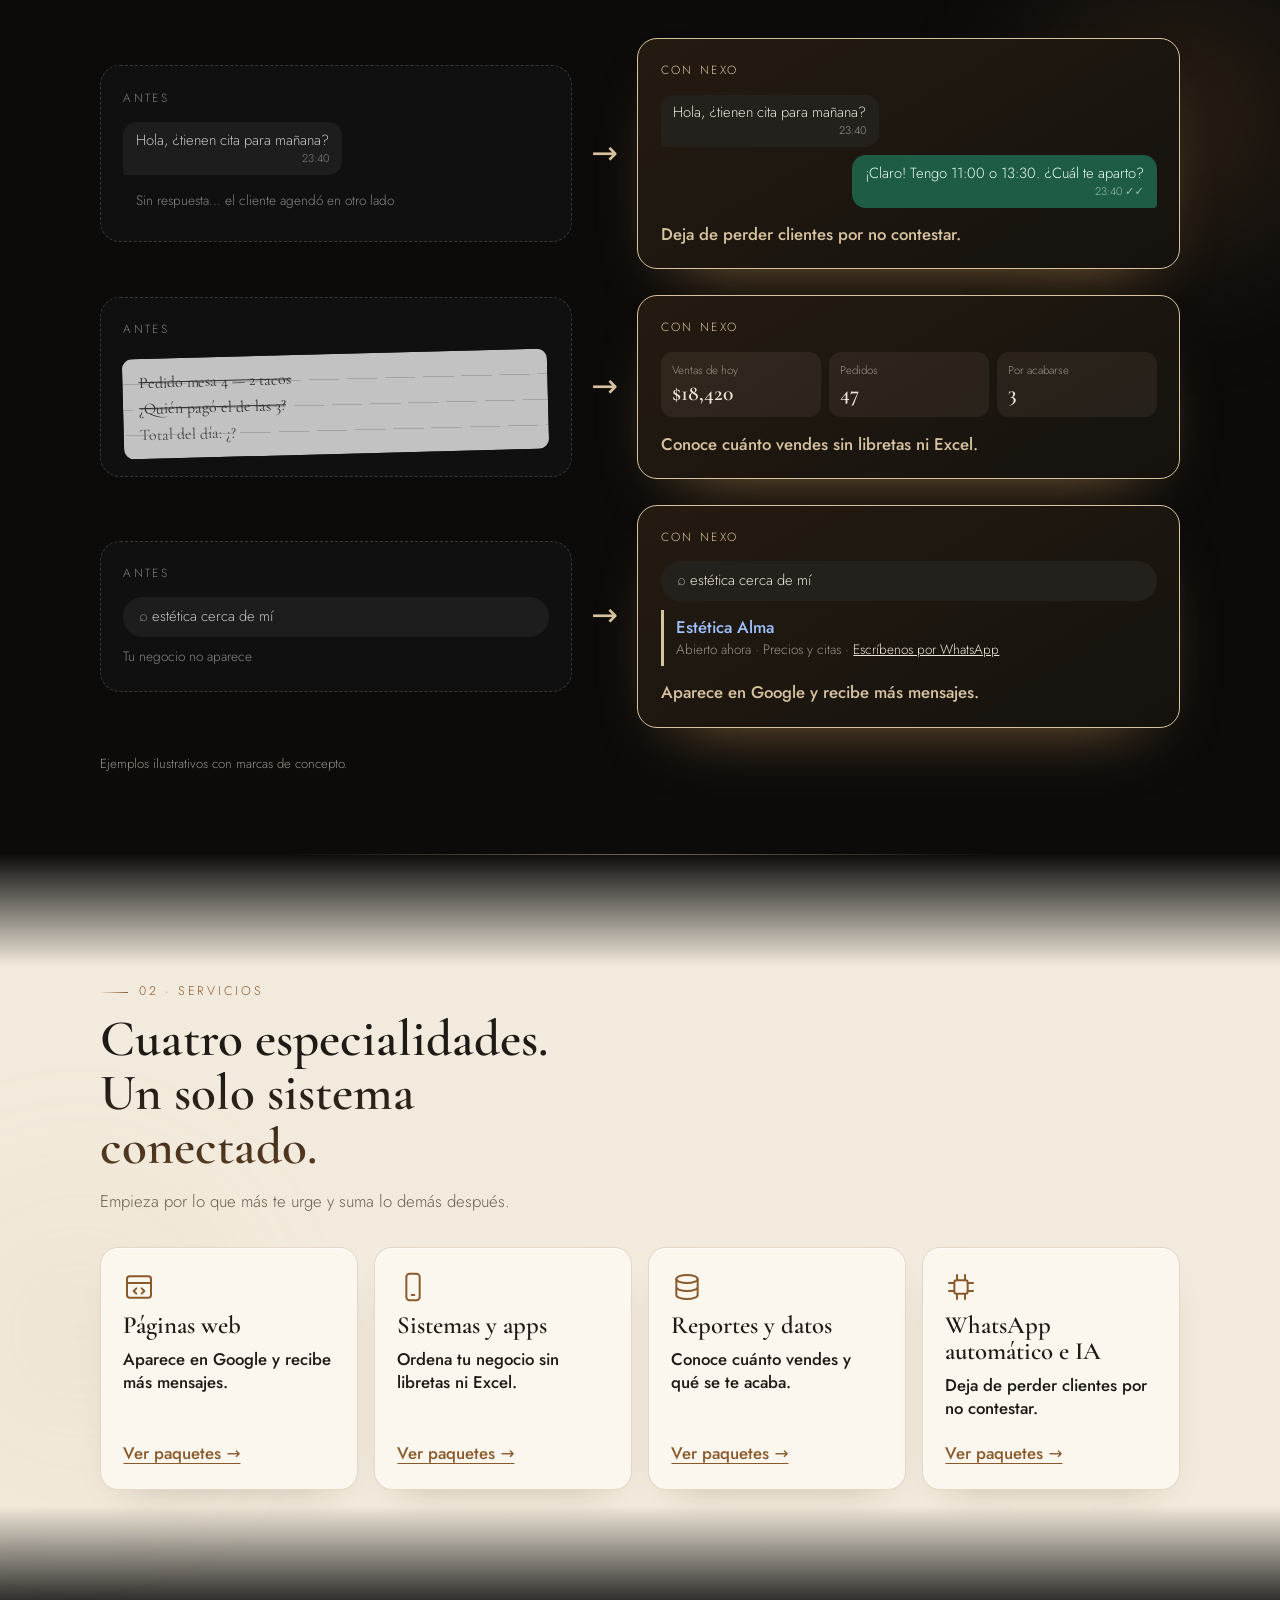
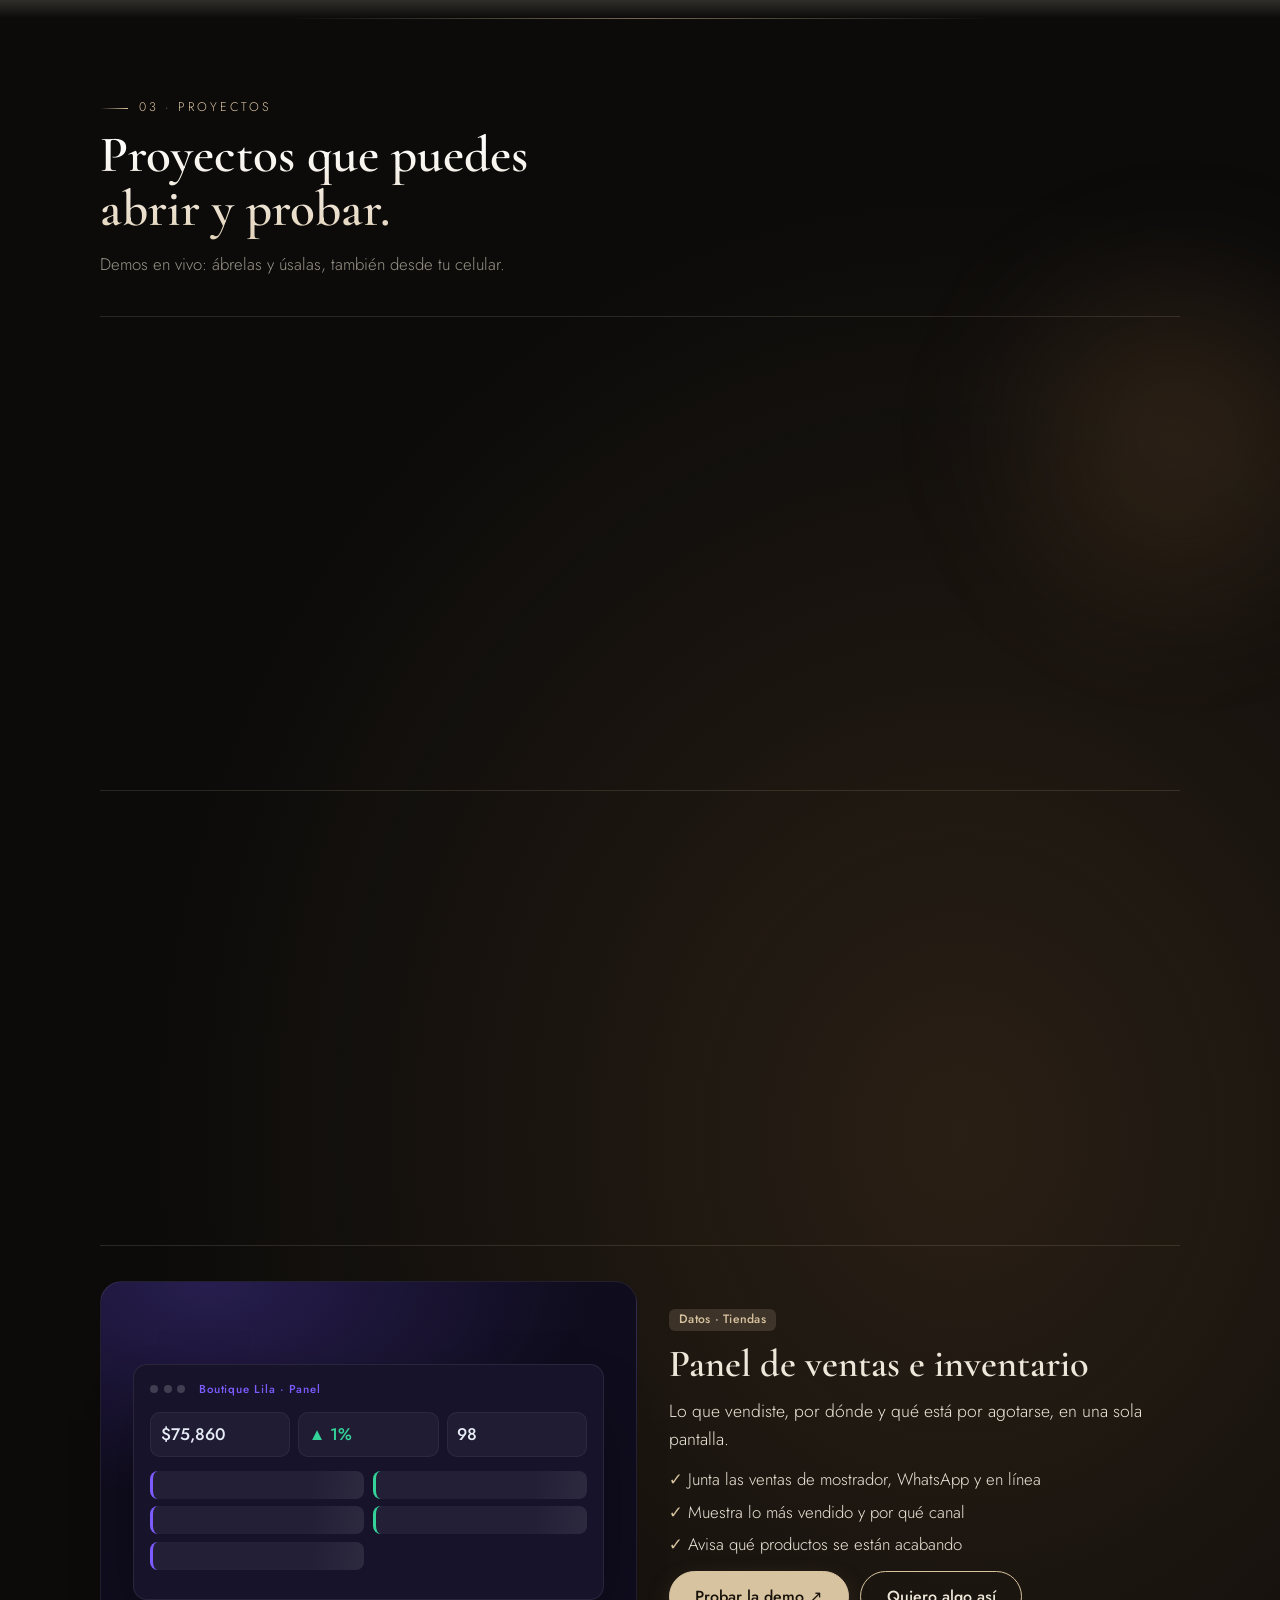
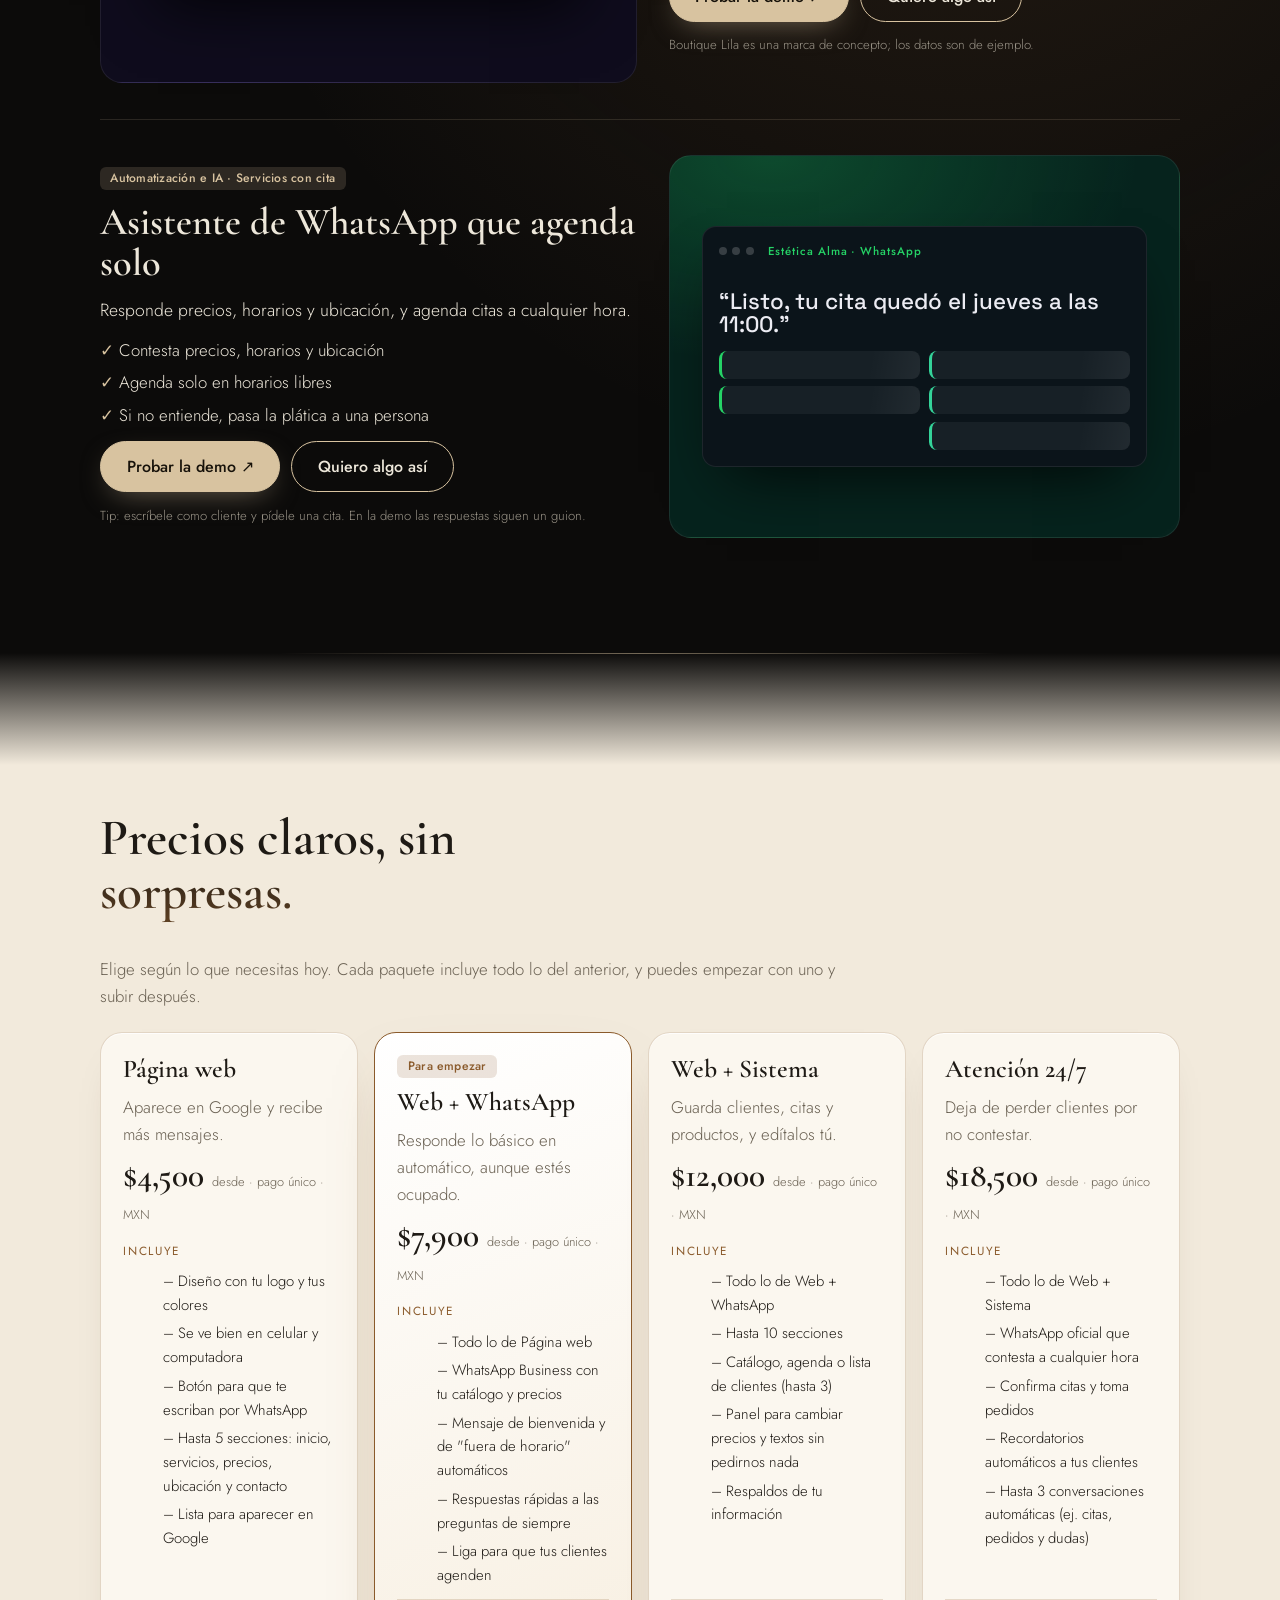
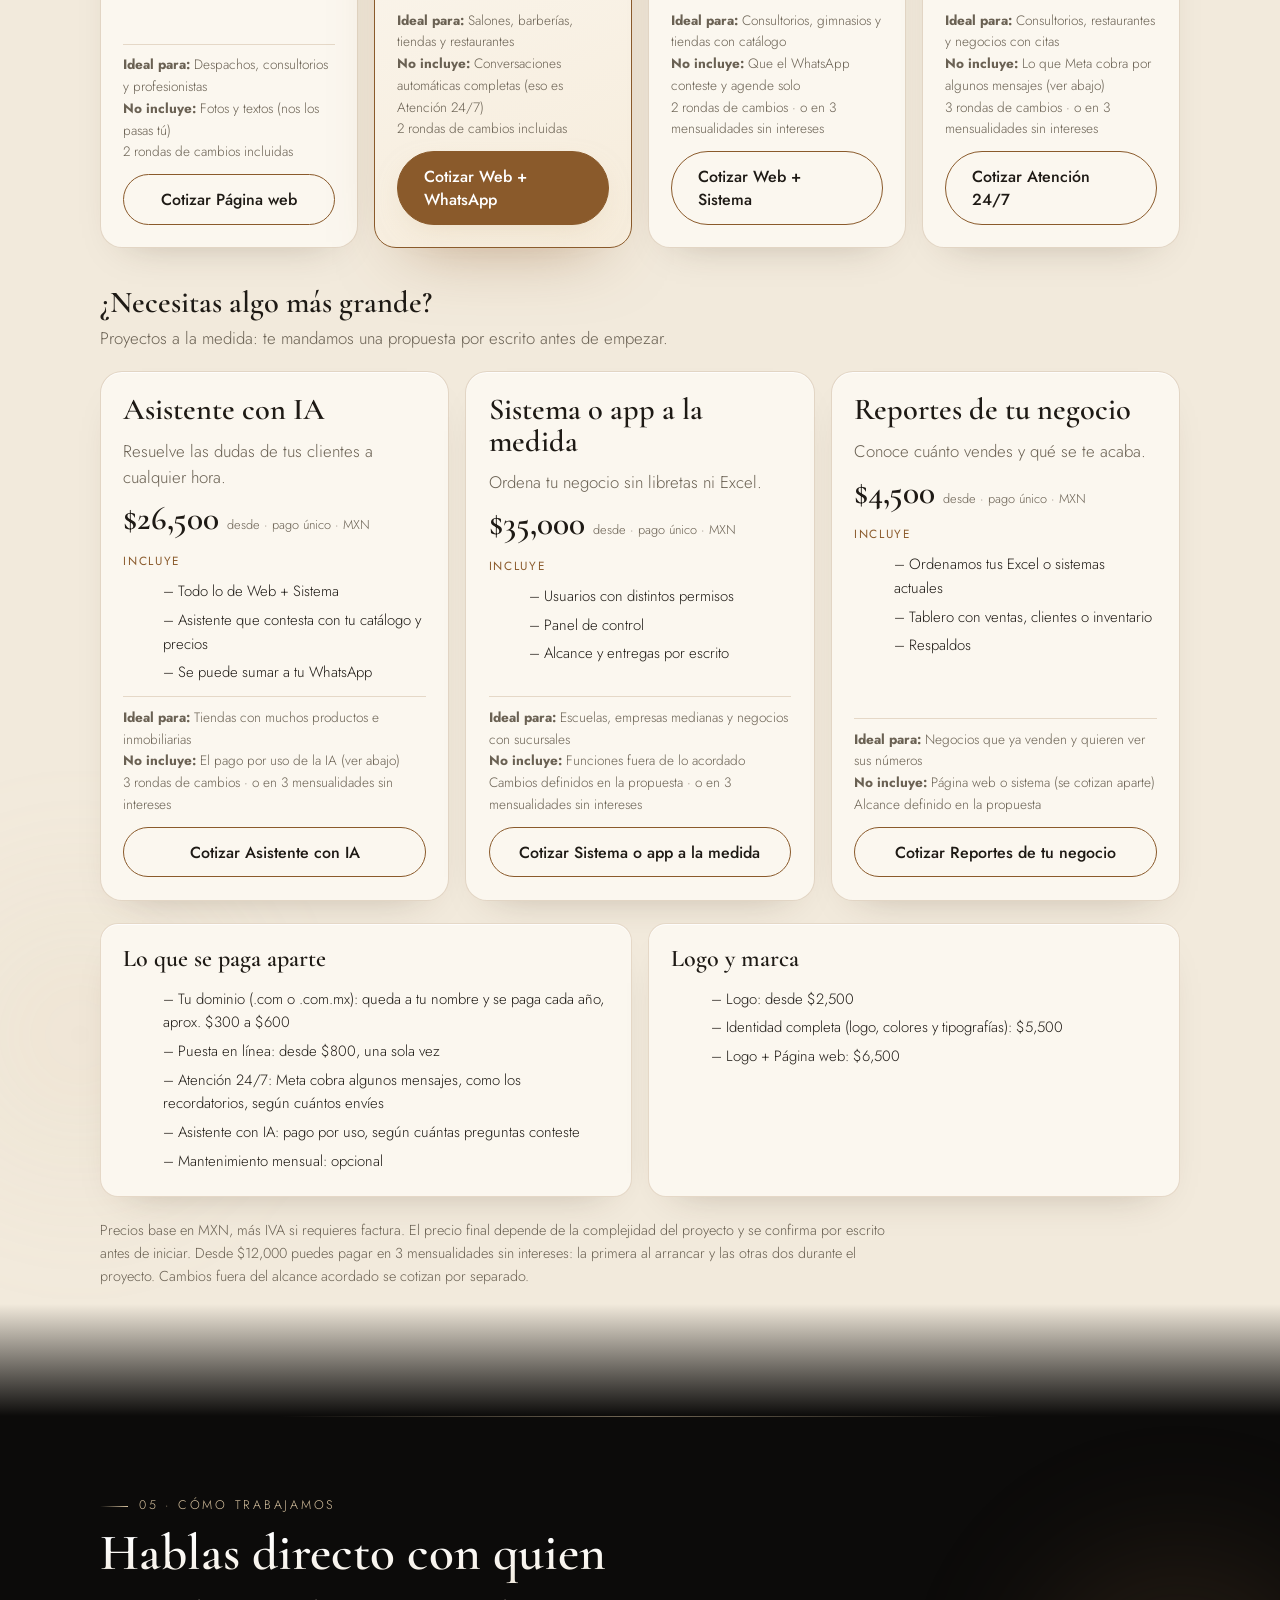
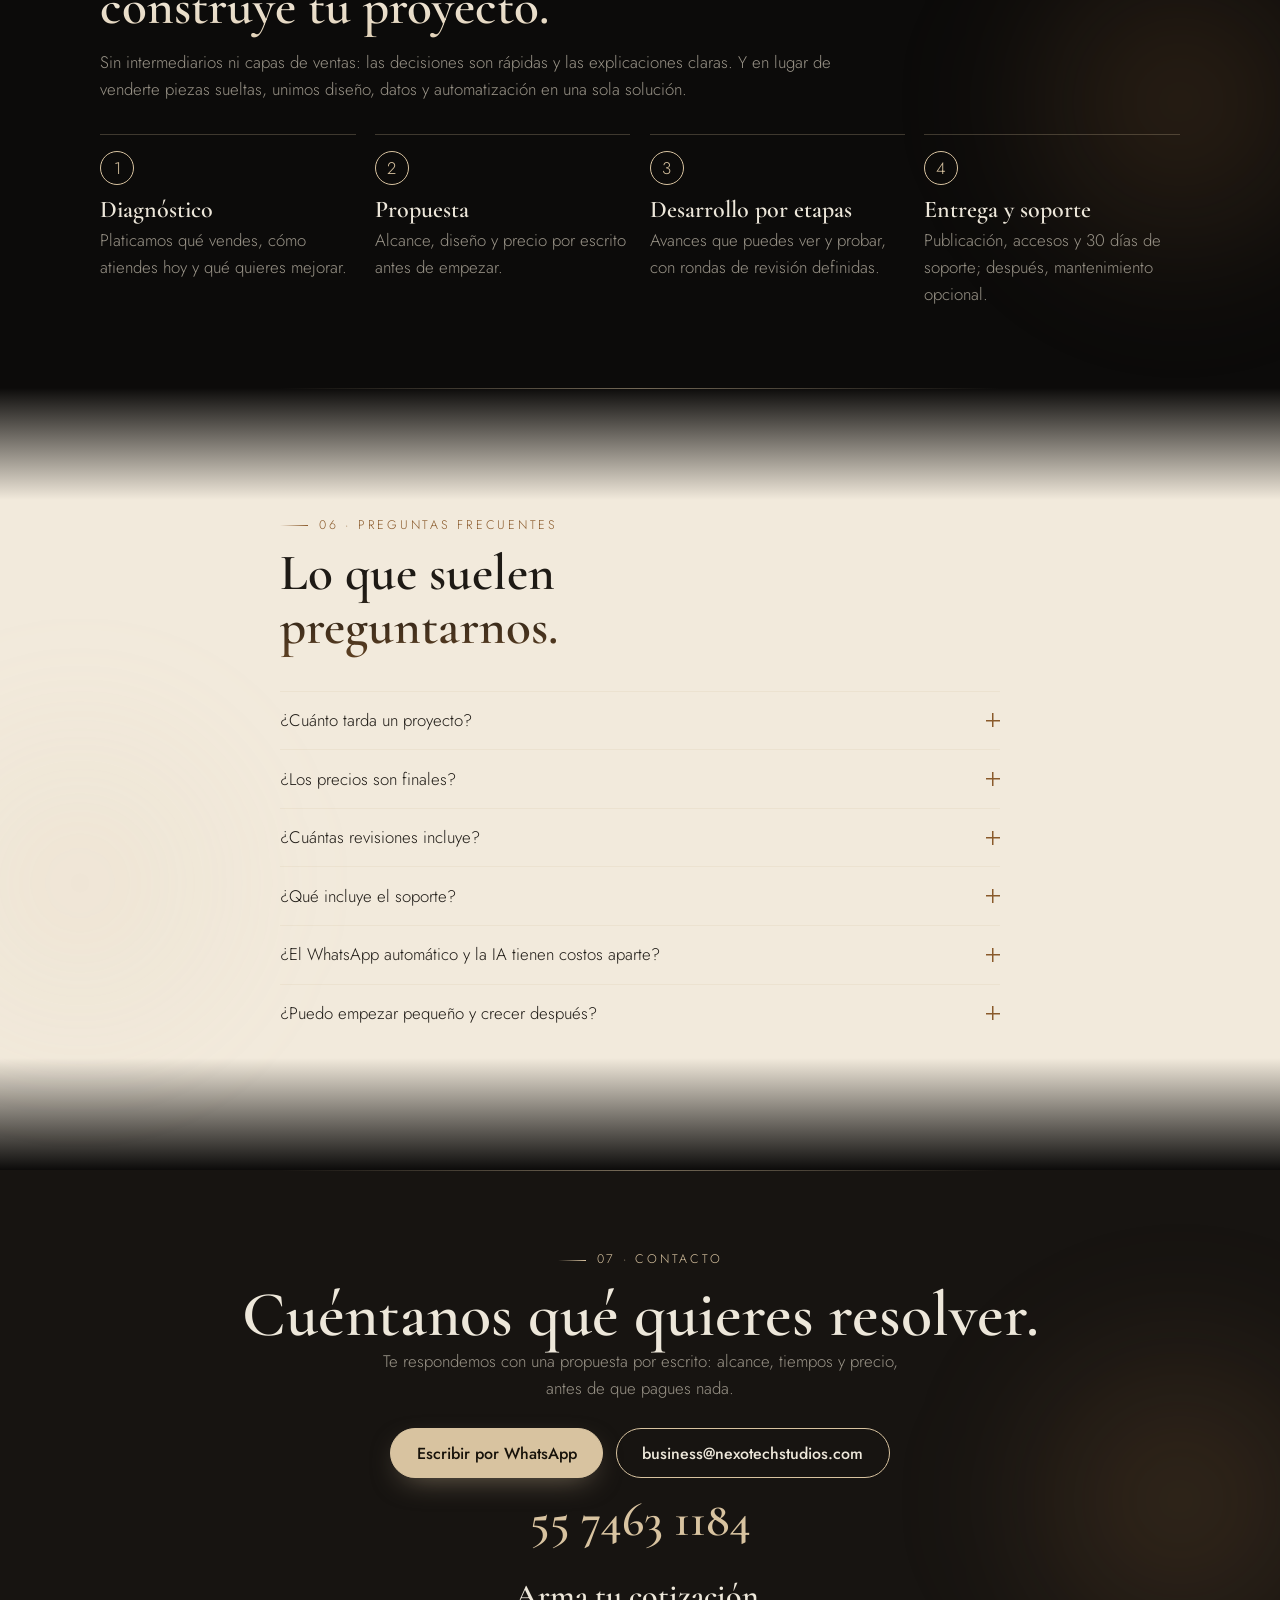
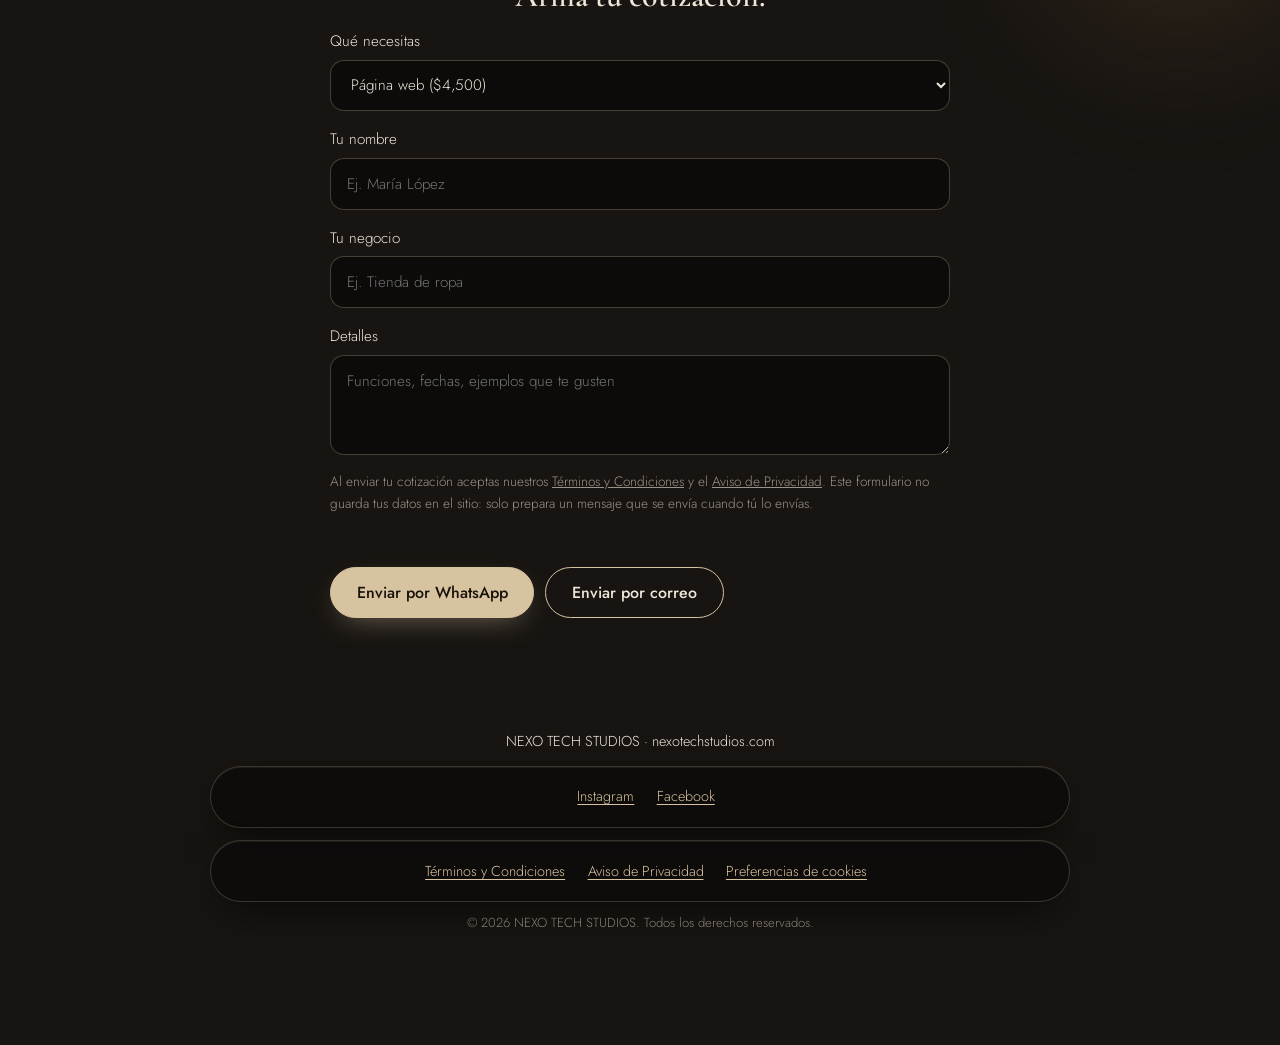
==== commit 51fbabd8: "Agrega Instagram y Facebook al pie del sitio y a los datos estructurados Co-Authored-By: Claude Opus" ====
--- a/index.html
+++ b/index.html
@@ -25,7 +25,7 @@
   <link rel="icon" href="/favicon.svg" type="image/svg+xml">
   <link rel="apple-touch-icon" href="/apple-touch-icon.png">
   <script
-    type="application/ld+json">{"@context":"https://schema.org","@type":"ProfessionalService","name":"NEXO TECH STUDIOS","url":"https://nexotechstudios.com","telephone":"+525574631184","areaServed":"MX","description":"Desarrollo web, software a medida, datos y automatización con IA."}</script>
+    type="application/ld+json">{"@context":"https://schema.org","@type":"ProfessionalService","name":"NEXO TECH STUDIOS","url":"https://nexotechstudios.com","telephone":"+525574631184","sameAs":["https://www.instagram.com/nexotechstudios/","https://www.facebook.com/nexotechstudios"],"areaServed":"MX","description":"Desarrollo web, software a medida, datos y automatización con IA."}</script>
   <link rel="preconnect" href="https://fonts.googleapis.com">
   <link rel="preconnect" href="https://fonts.gstatic.com" crossorigin>
   <link
@@ -350,6 +350,10 @@
   </main>
   <footer>
     <div>NEXO TECH STUDIOS · nexotechstudios.com</div>
+    <nav class="fl" aria-label="Redes sociales">
+      <a href="https://www.instagram.com/nexotechstudios/" target="_blank" rel="noopener">Instagram</a>
+      <a href="https://www.facebook.com/nexotechstudios" target="_blank" rel="noopener">Facebook</a>
+    </nav>
     <nav class="fl" aria-label="Información legal">
       <a href="terminos-y-condiciones.html">Términos y Condiciones</a>
       <a href="aviso-de-privacidad.html">Aviso de Privacidad</a>
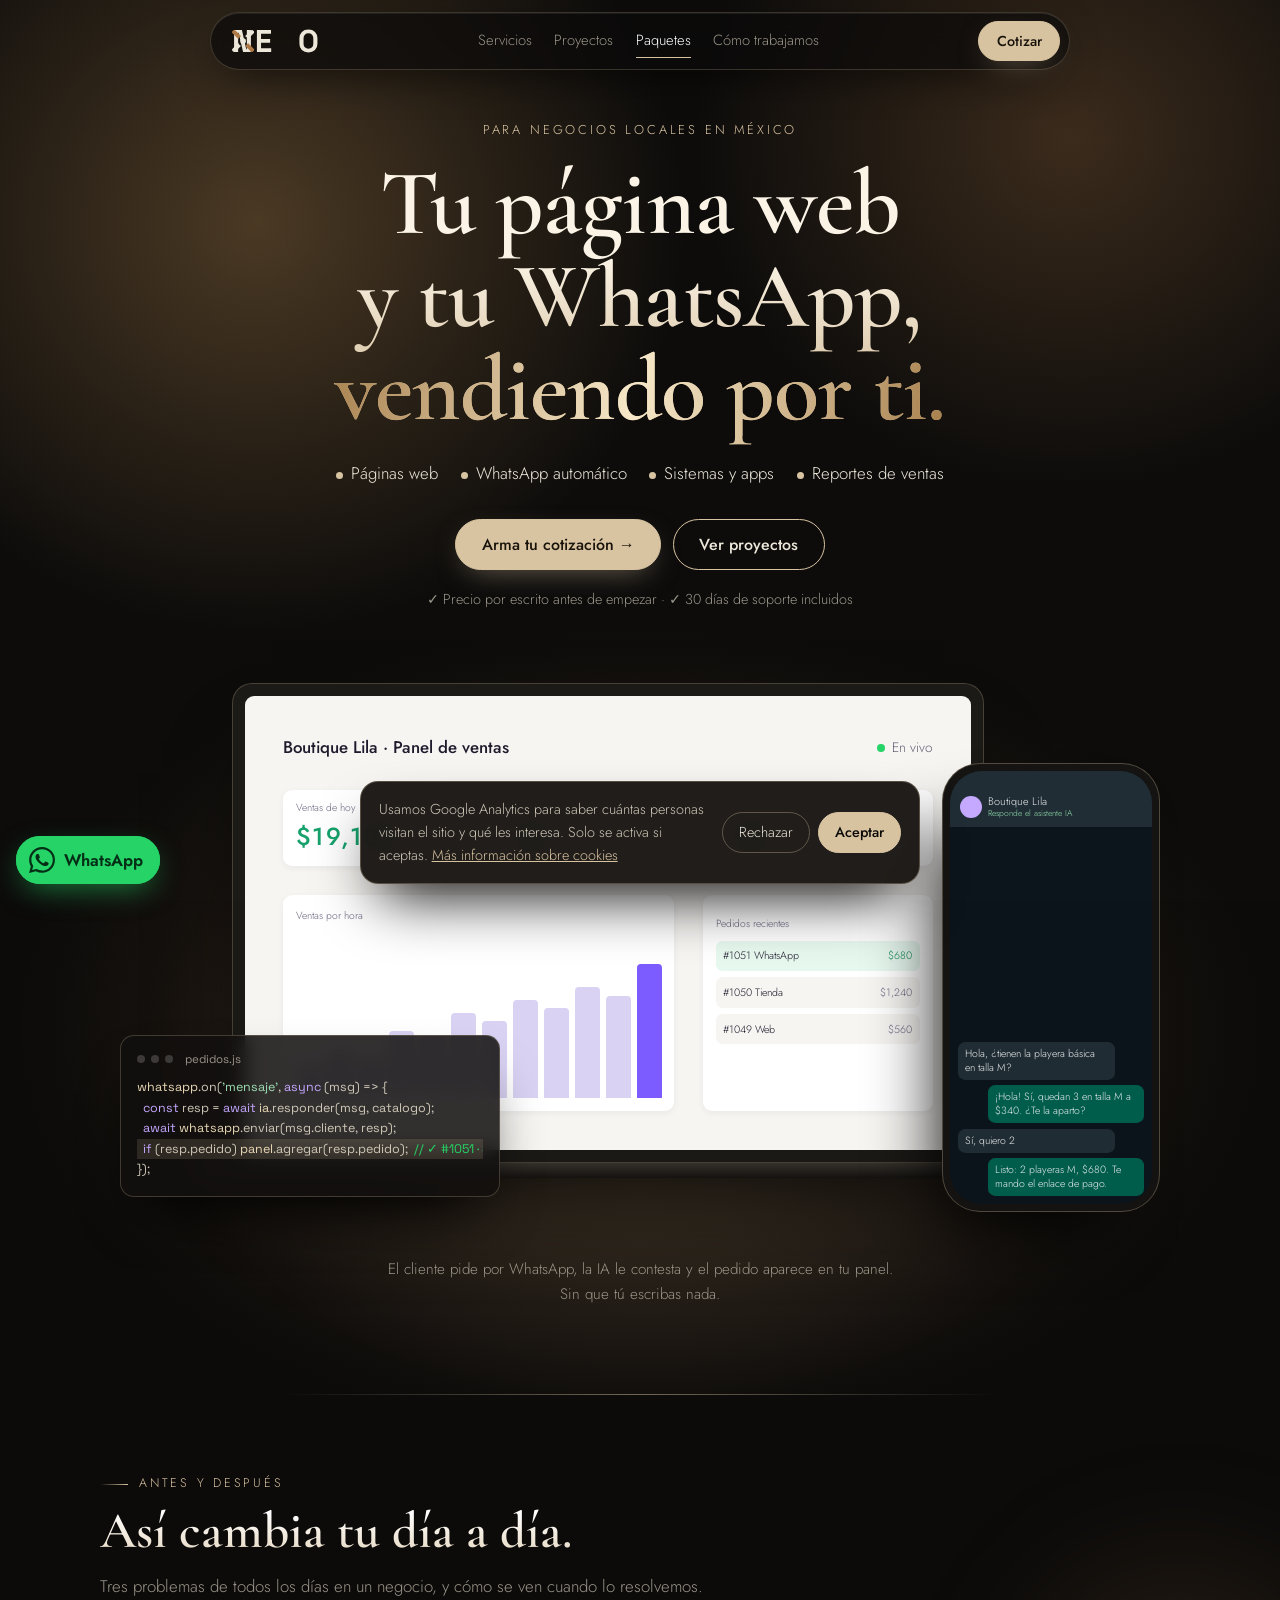
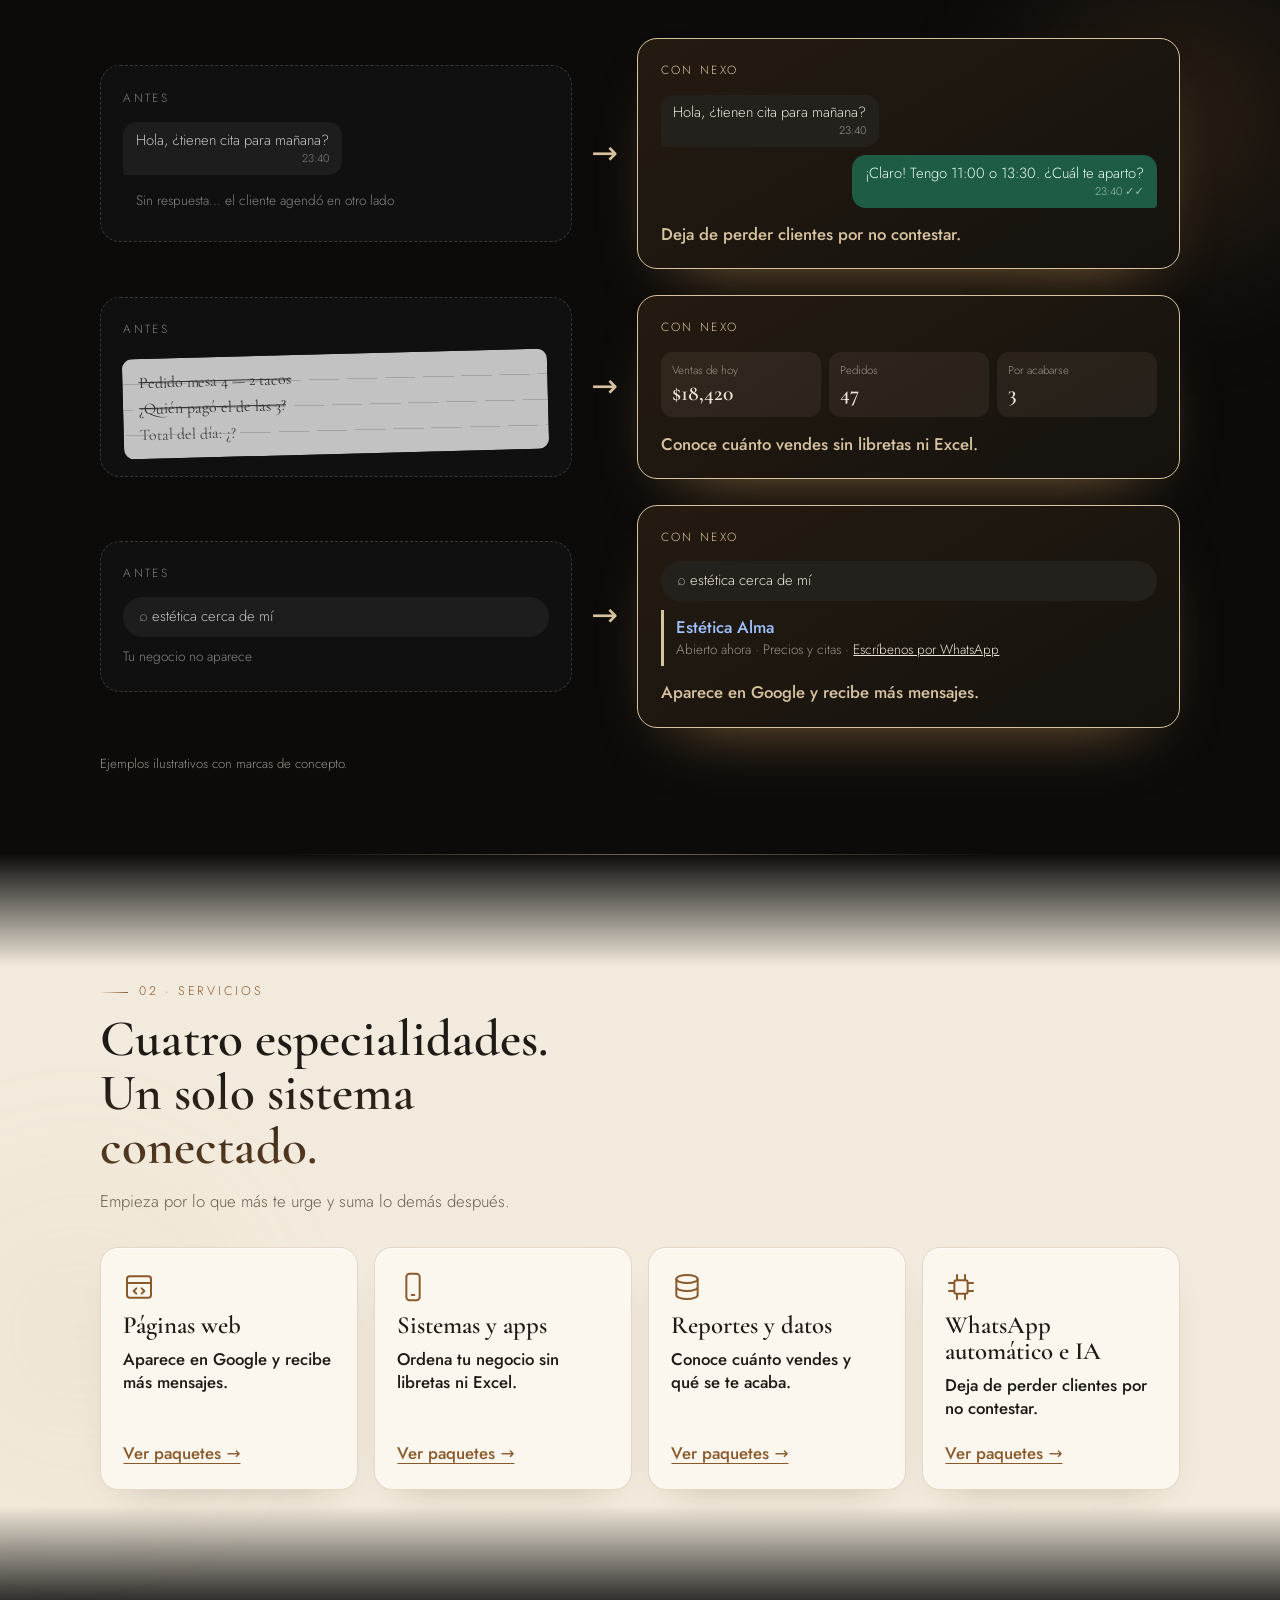
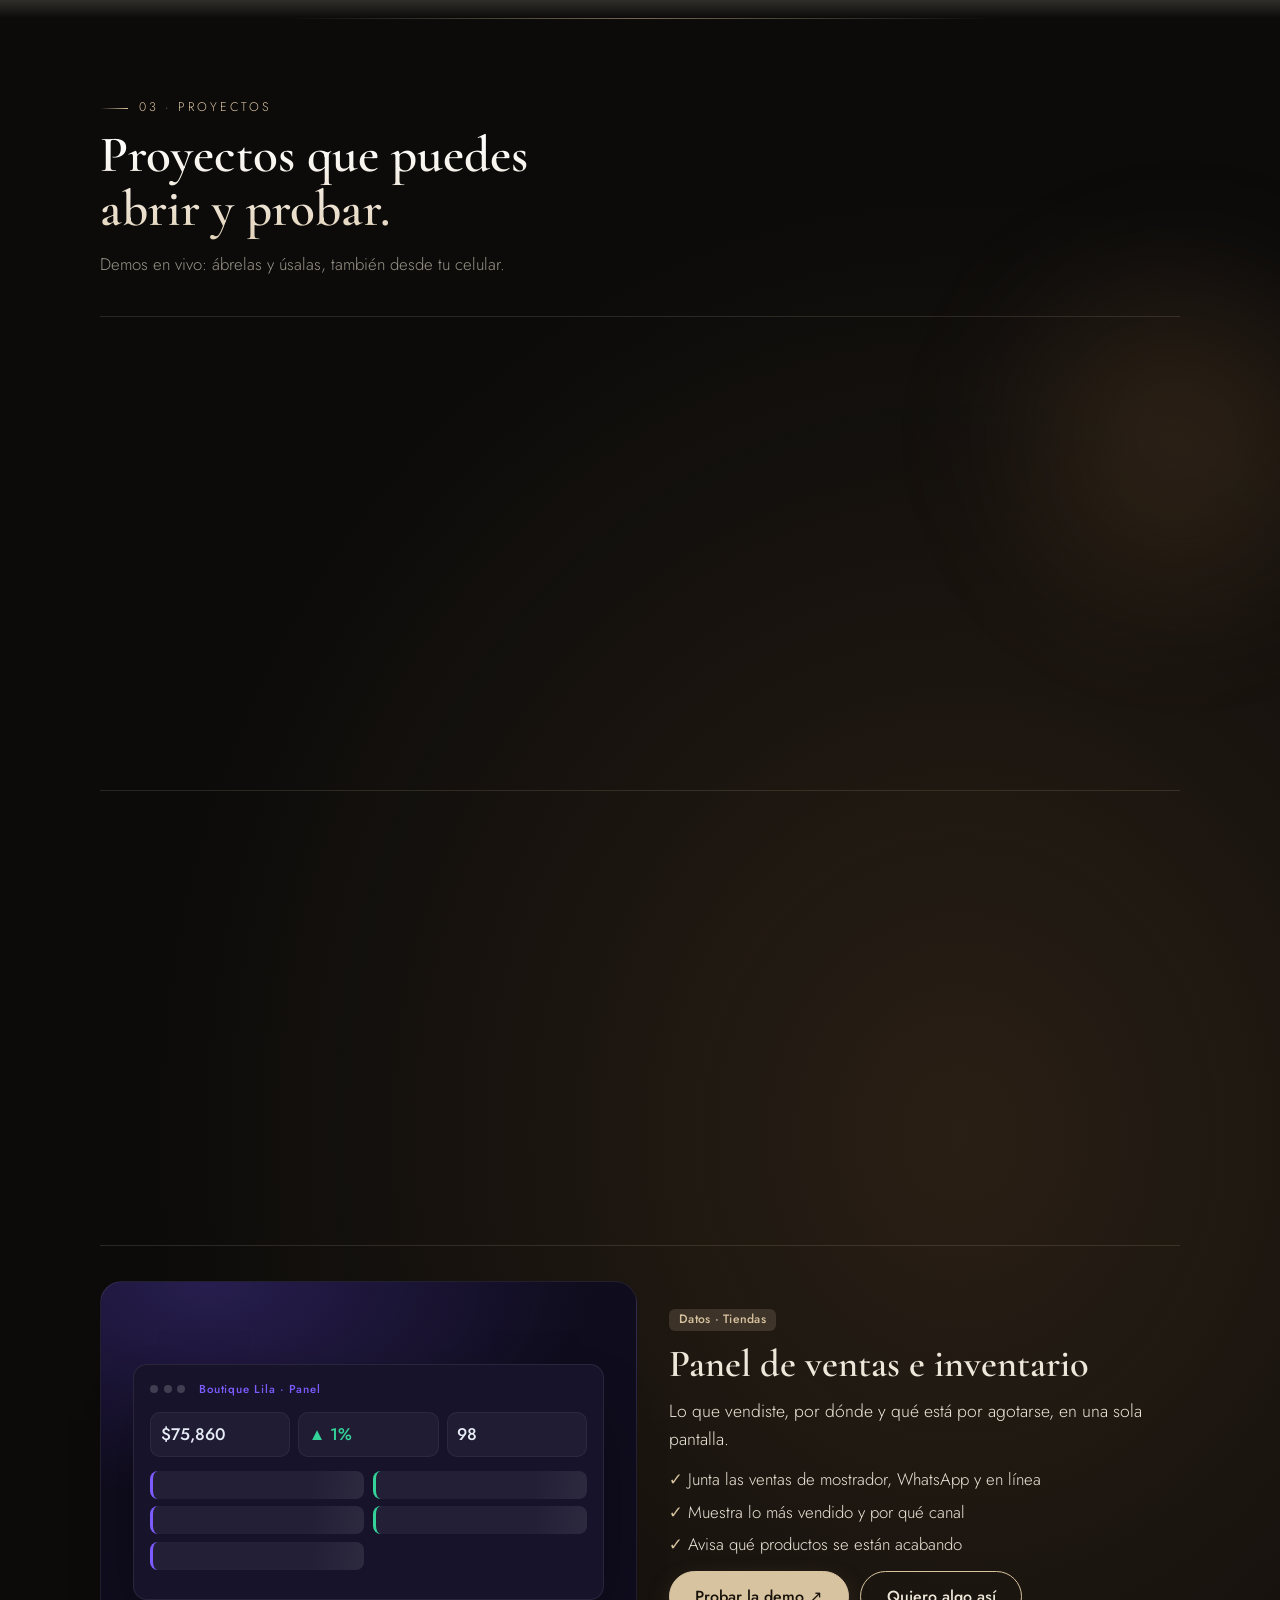
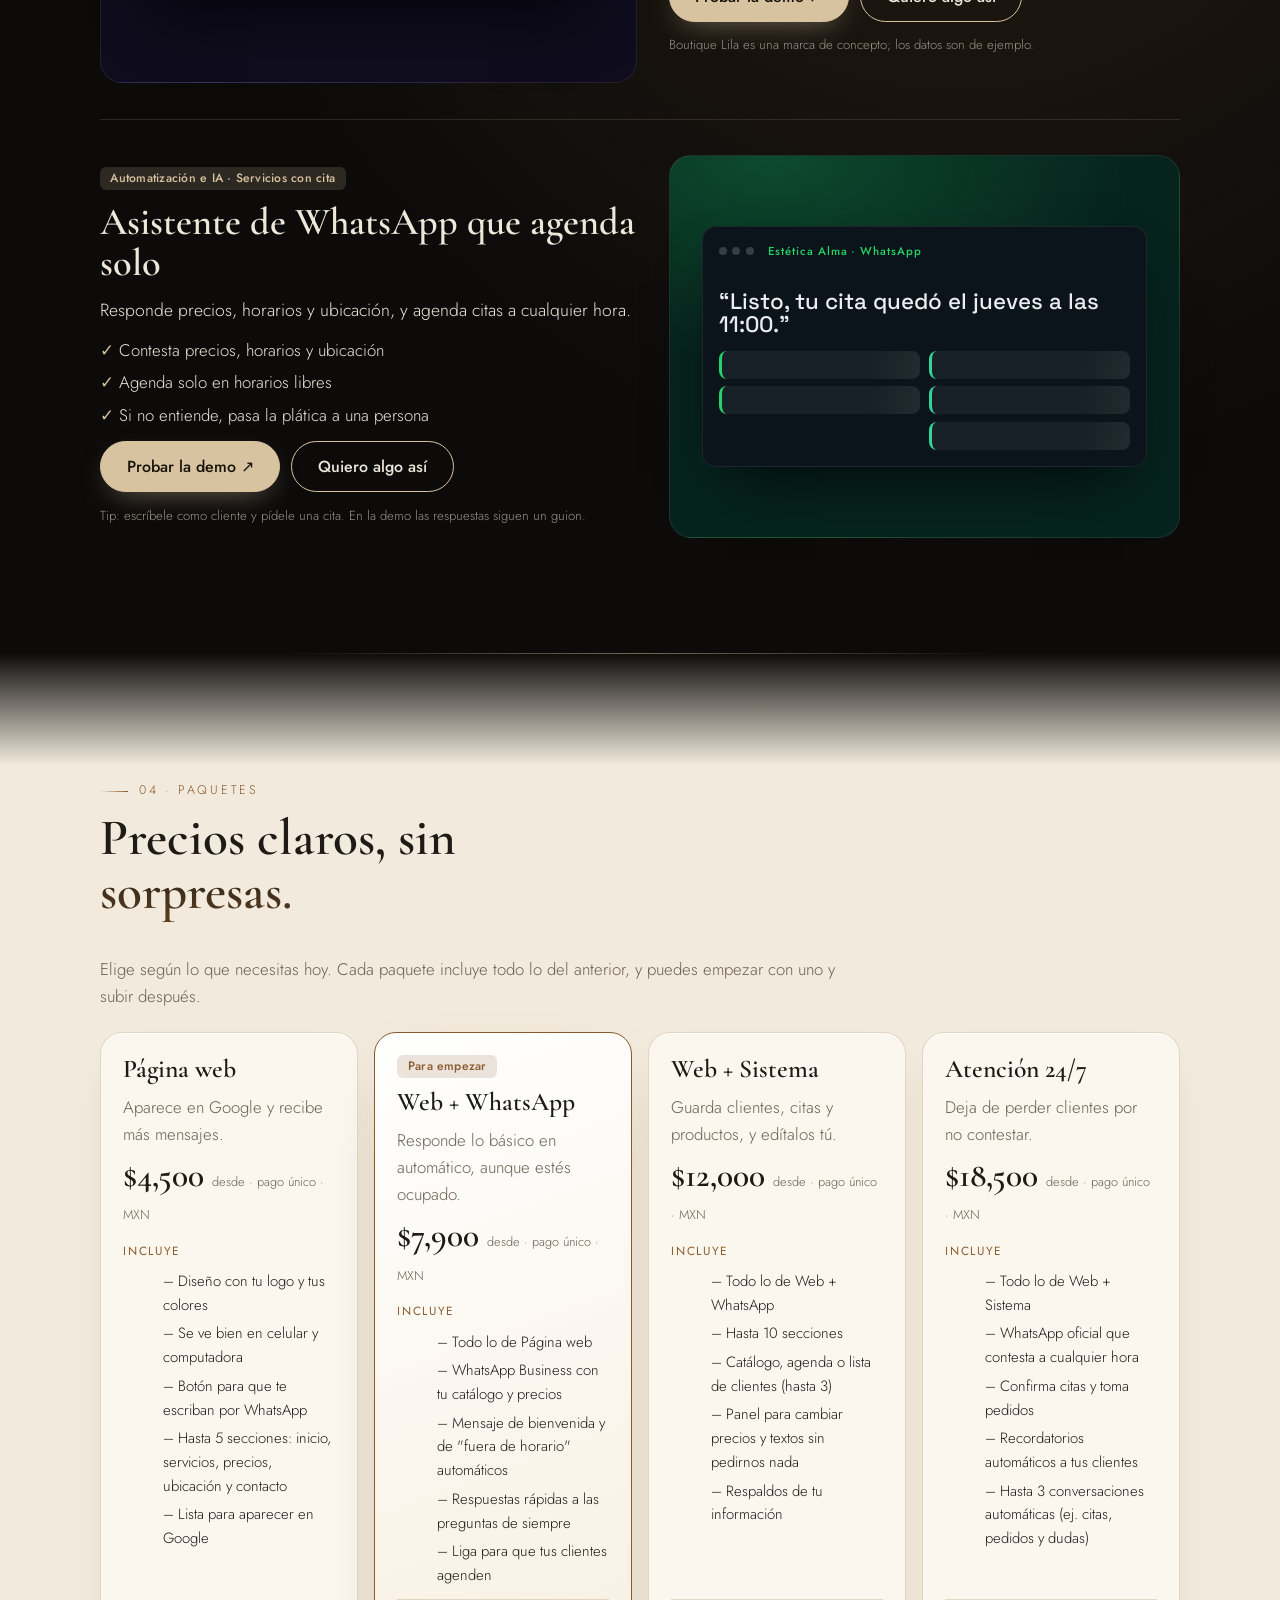
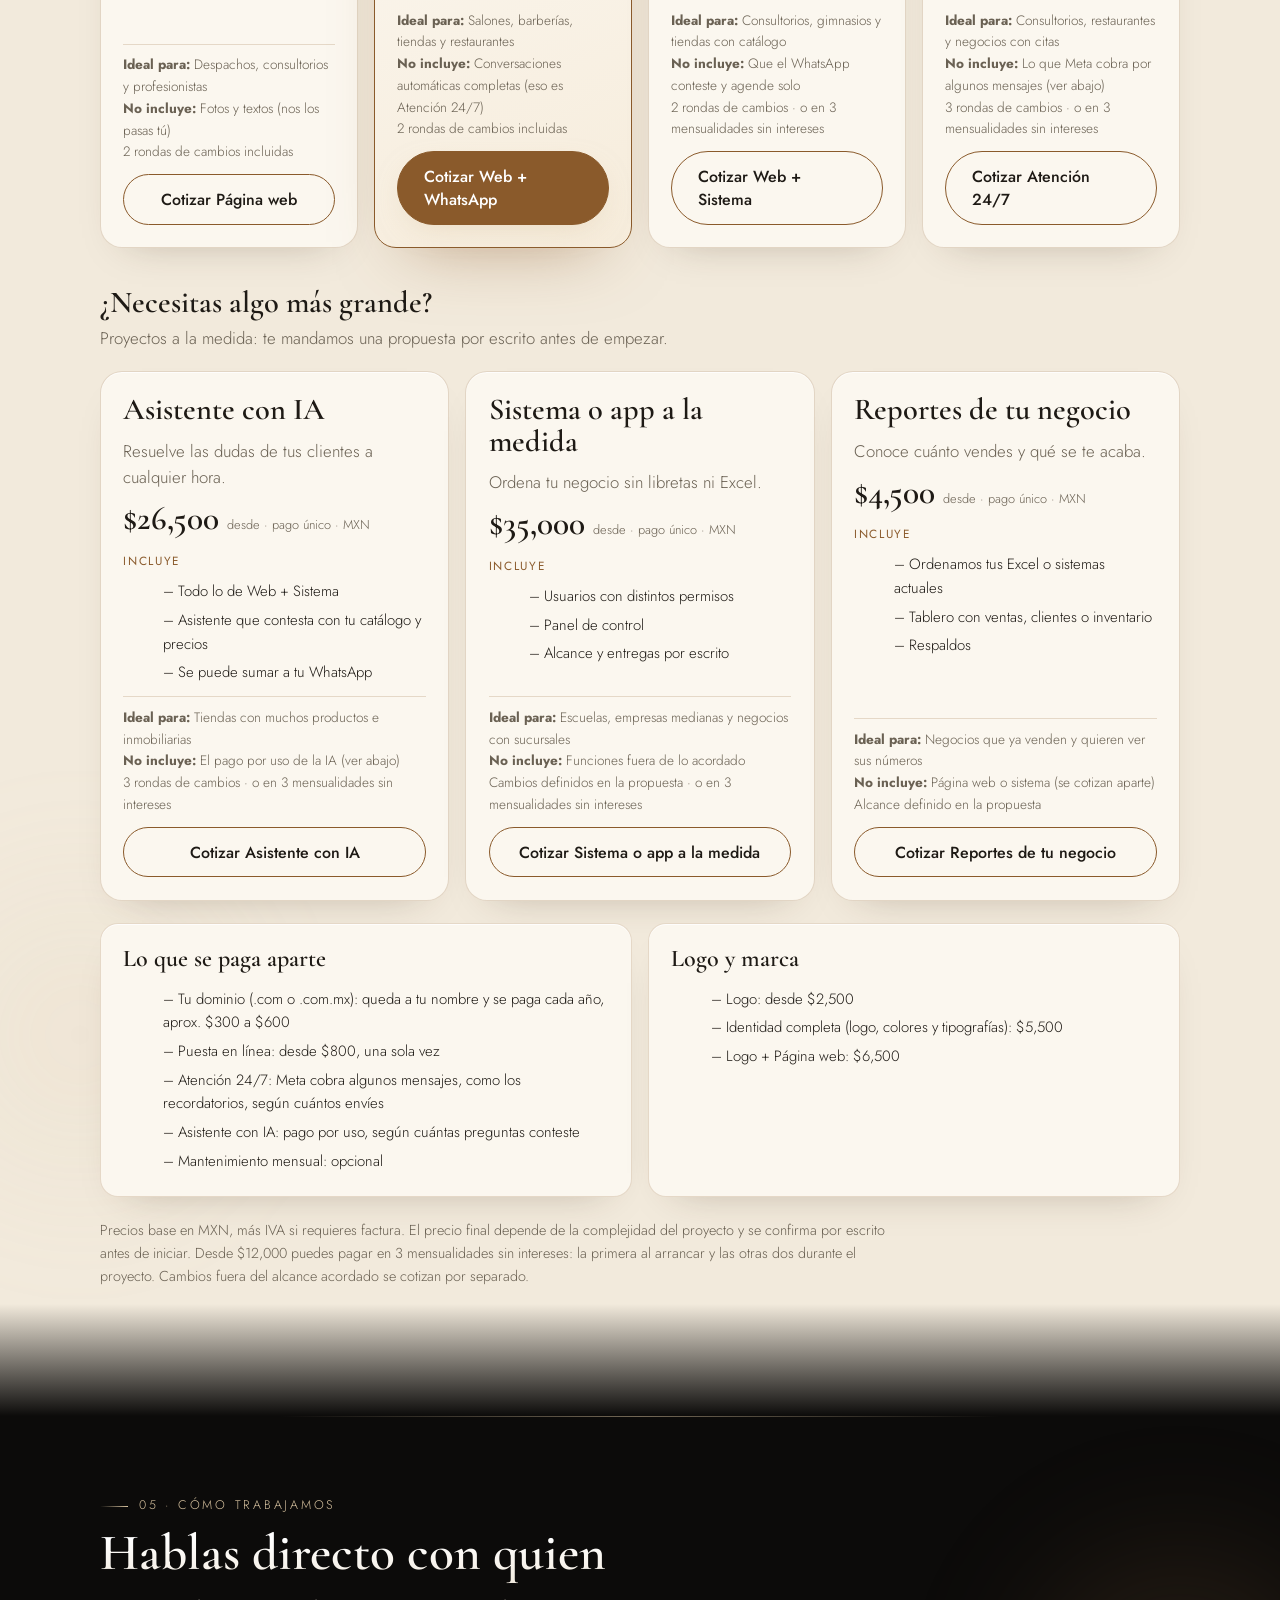
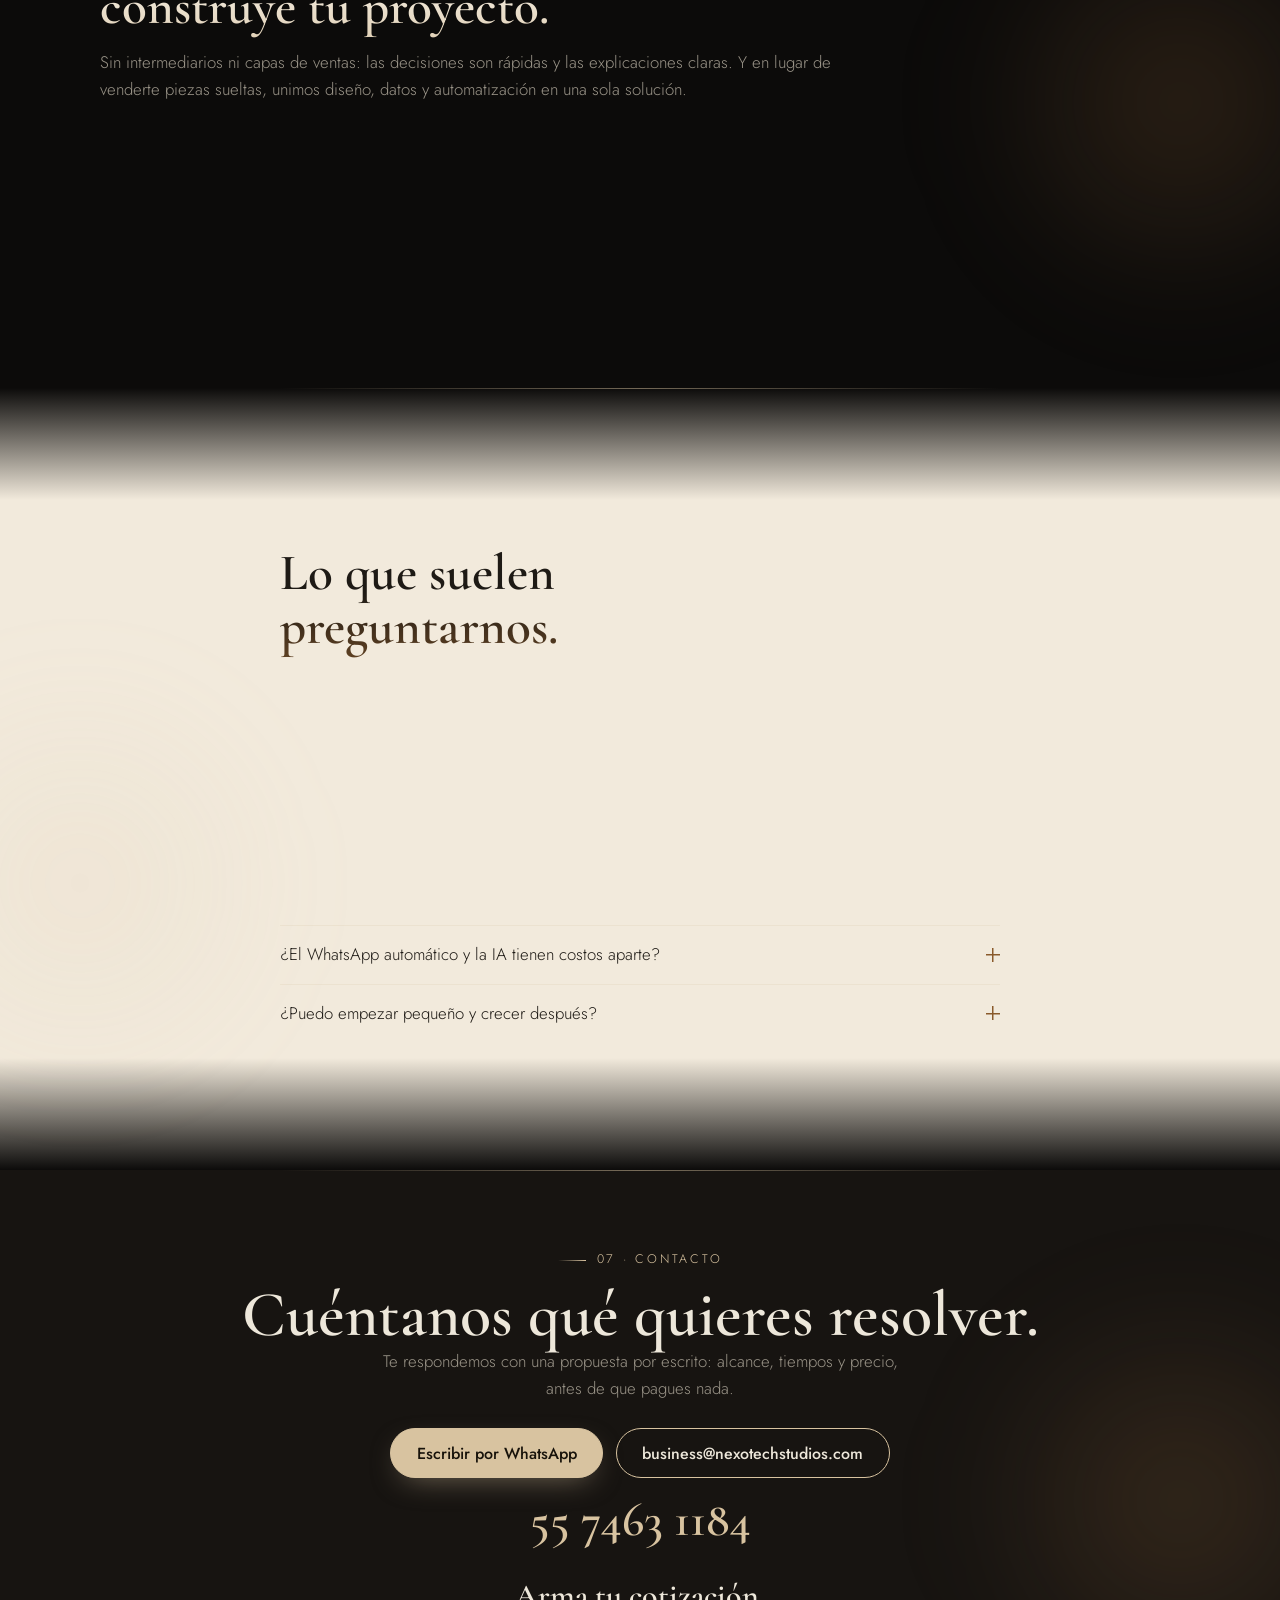
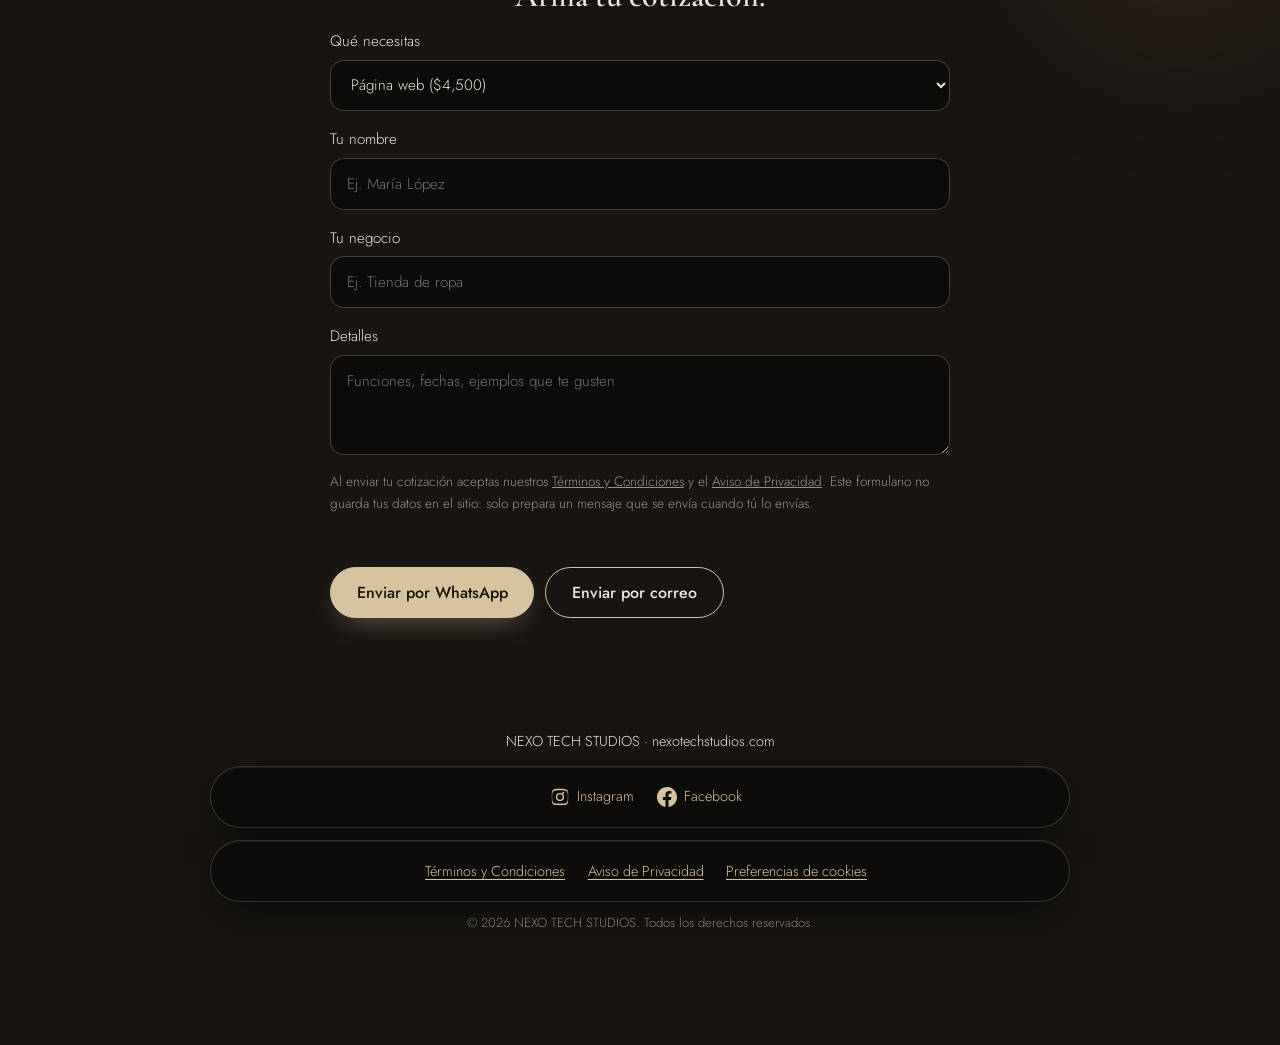
==== commit aa08d335: "Pone los logos de Instagram y Facebook en los enlaces del pie Co-Authored-By: Claude Opus 5.5 <norep" ====
--- a/index.html
+++ b/index.html
@@ -31,7 +31,7 @@
   <link
     href="https://fonts.googleapis.com/css2?family=Cormorant+Garamond:ital,wght@0,500;0,600;1,600&family=Jost:wght@300;400;500&family=Space+Grotesk:wght@500&display=swap"
     rel="stylesheet">
-  <link rel="stylesheet" href="css/estilos.css?v=20261123d">
+  <link rel="stylesheet" href="css/estilos.css?v=20261124a">
 </head>
 
 <body>
@@ -351,8 +351,8 @@
   <footer>
     <div>NEXO TECH STUDIOS · nexotechstudios.com</div>
     <nav class="fl" aria-label="Redes sociales">
-      <a href="https://www.instagram.com/nexotechstudios/" target="_blank" rel="noopener">Instagram</a>
-      <a href="https://www.facebook.com/nexotechstudios" target="_blank" rel="noopener">Facebook</a>
+      <a href="https://www.instagram.com/nexotechstudios/" target="_blank" rel="noopener" class="soc"><svg viewBox="0 0 24 24" width="20" height="20" aria-hidden="true" fill="currentColor"><path d="M12 2.2c3.2 0 3.6 0 4.8.1 1.2.1 1.8.2 2.2.4.6.2 1 .5 1.4.9.4.4.7.8.9 1.4.2.4.4 1 .4 2.2.1 1.3.1 1.6.1 4.8s0 3.6-.1 4.8c-.1 1.2-.2 1.8-.4 2.2-.2.6-.5 1-.9 1.4-.4.4-.8.7-1.4.9-.4.2-1 .4-2.2.4-1.3.1-1.6.1-4.8.1s-3.6 0-4.8-.1c-1.2-.1-1.8-.2-2.2-.4-.6-.2-1-.5-1.4-.9-.4-.4-.7-.8-.9-1.4-.2-.4-.4-1-.4-2.2C2.2 15.6 2.2 15.2 2.2 12s0-3.6.1-4.8c.1-1.2.2-1.8.4-2.2.2-.6.5-1 .9-1.4.4-.4.8-.7 1.4-.9.4-.2 1-.4 2.2-.4C8.4 2.2 8.8 2.2 12 2.2zm0 1.8c-3.1 0-3.5 0-4.7.1-1.1.1-1.7.2-2.1.4-.5.2-.9.4-1.3.8-.4.4-.6.8-.8 1.3-.2.4-.3 1-.4 2.1C2.6 9.9 2.6 10.3 2.6 12s0 2.1.1 3.3c.1 1.1.2 1.7.4 2.1.2.5.4.9.8 1.3.4.4.8.6 1.3.8.4.2 1 .3 2.1.4 1.2.1 1.6.1 4.7.1s3.5 0 4.7-.1c1.1-.1 1.7-.2 2.1-.4.5-.2.9-.4 1.3-.8.4-.4.6-.8.8-1.3.2-.4.3-1 .4-2.1.1-1.2.1-1.6.1-3.3s0-2.1-.1-3.3c-.1-1.1-.2-1.7-.4-2.1-.2-.5-.4-.9-.8-1.3-.4-.4-.8-.6-1.3-.8-.4-.2-1-.3-2.1-.4C15.5 4 15.1 4 12 4zm0 3.1a4.9 4.9 0 110 9.8 4.9 4.9 0 010-9.8zm0 8.1a3.2 3.2 0 100-6.4 3.2 3.2 0 000 6.4zm5.1-8.3a1.15 1.15 0 11-2.3 0 1.15 1.15 0 012.3 0z"/></svg>Instagram</a>
+      <a href="https://www.facebook.com/nexotechstudios" target="_blank" rel="noopener" class="soc"><svg viewBox="0 0 24 24" width="20" height="20" aria-hidden="true" fill="currentColor"><path d="M24 12.07C24 5.4 18.63 0 12 0S0 5.4 0 12.07C0 18.1 4.39 23.1 10.13 24v-8.44H7.08v-3.49h3.05V9.41c0-3.02 1.79-4.69 4.53-4.69 1.31 0 2.68.24 2.68.24v2.97h-1.51c-1.49 0-1.96.93-1.96 1.89v2.25h3.33l-.53 3.49h-2.8V24C19.61 23.1 24 18.1 24 12.07z"/></svg>Facebook</a>
     </nav>
     <nav class="fl" aria-label="Información legal">
       <a href="terminos-y-condiciones.html">Términos y Condiciones</a>
--- a/css/estilos.css
+++ b/css/estilos.css
@@ -829,6 +829,11 @@
       color: #fff
     }
 
+    .fl a.soc {
+      gap: .45rem;
+      text-decoration: none
+    }
+
     netlify-drawer,
     [id*="netlify"],
     [class*="netlify-drawer"] {
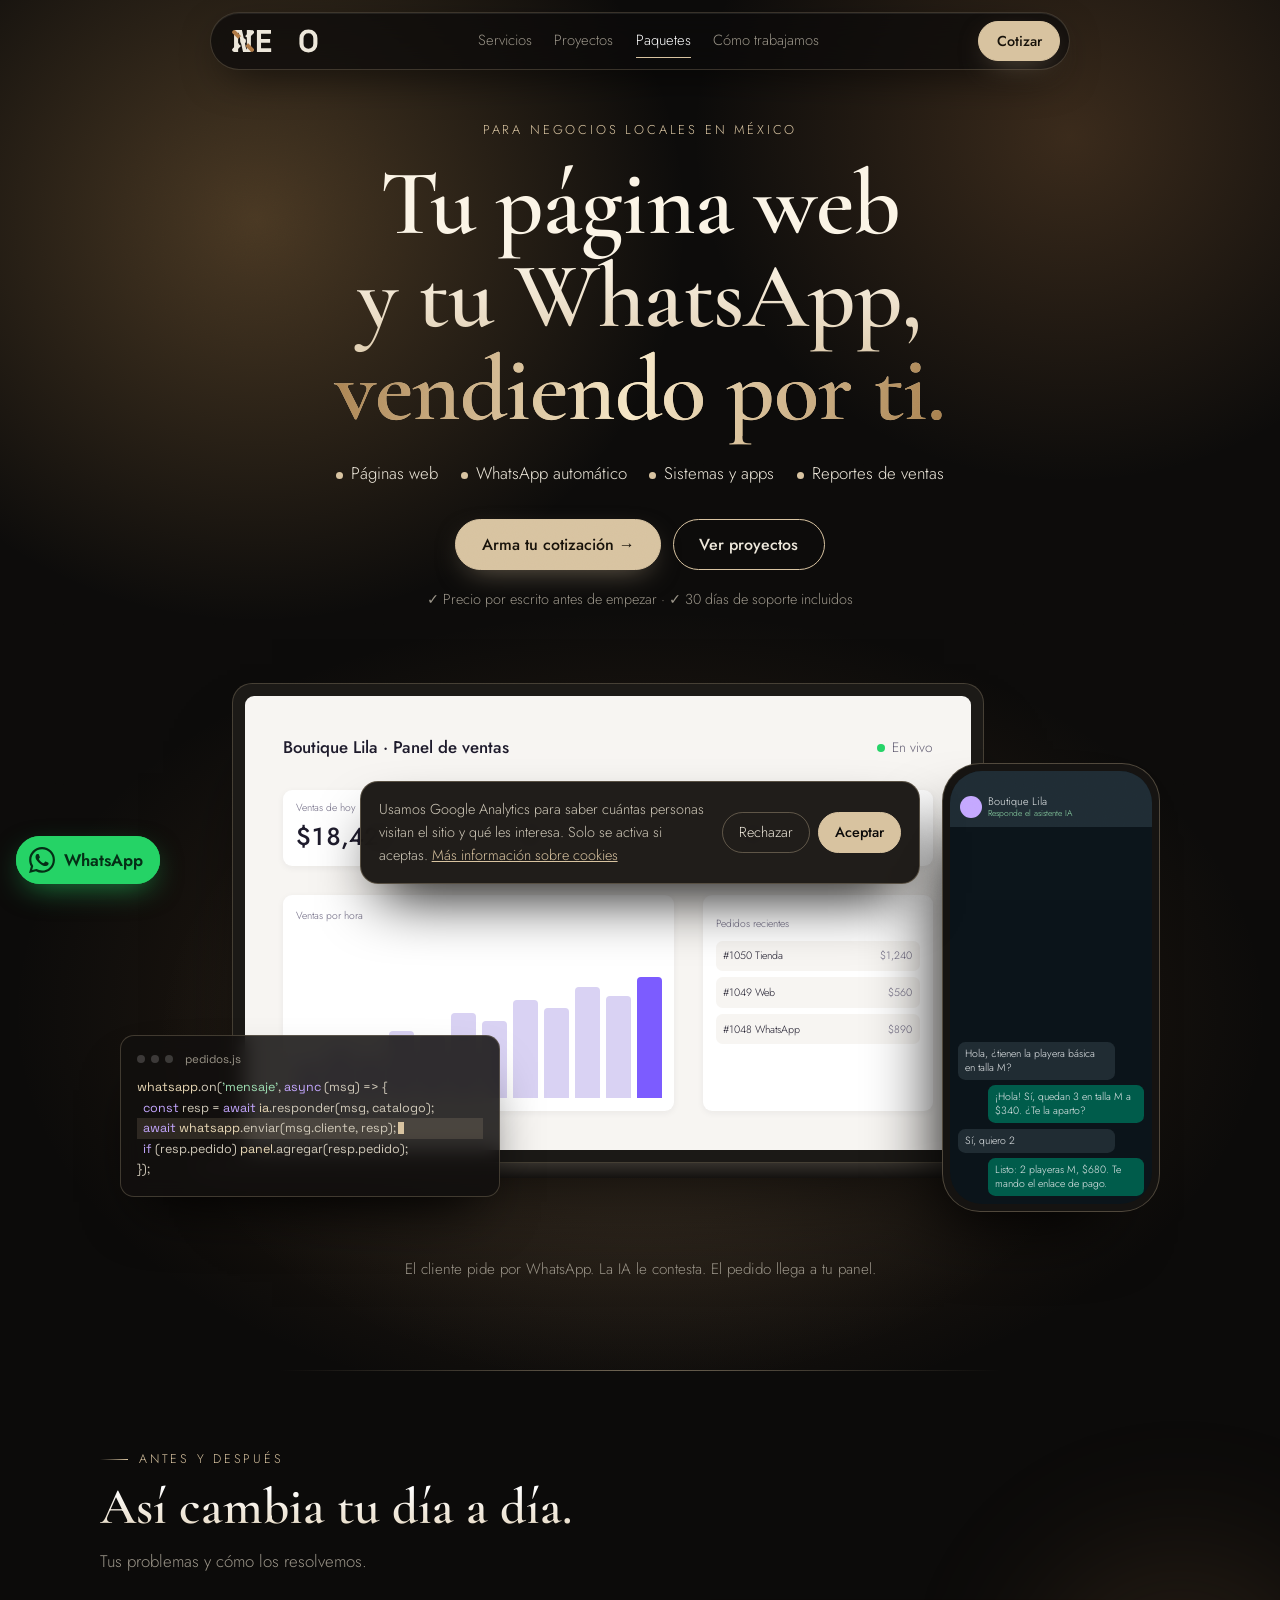
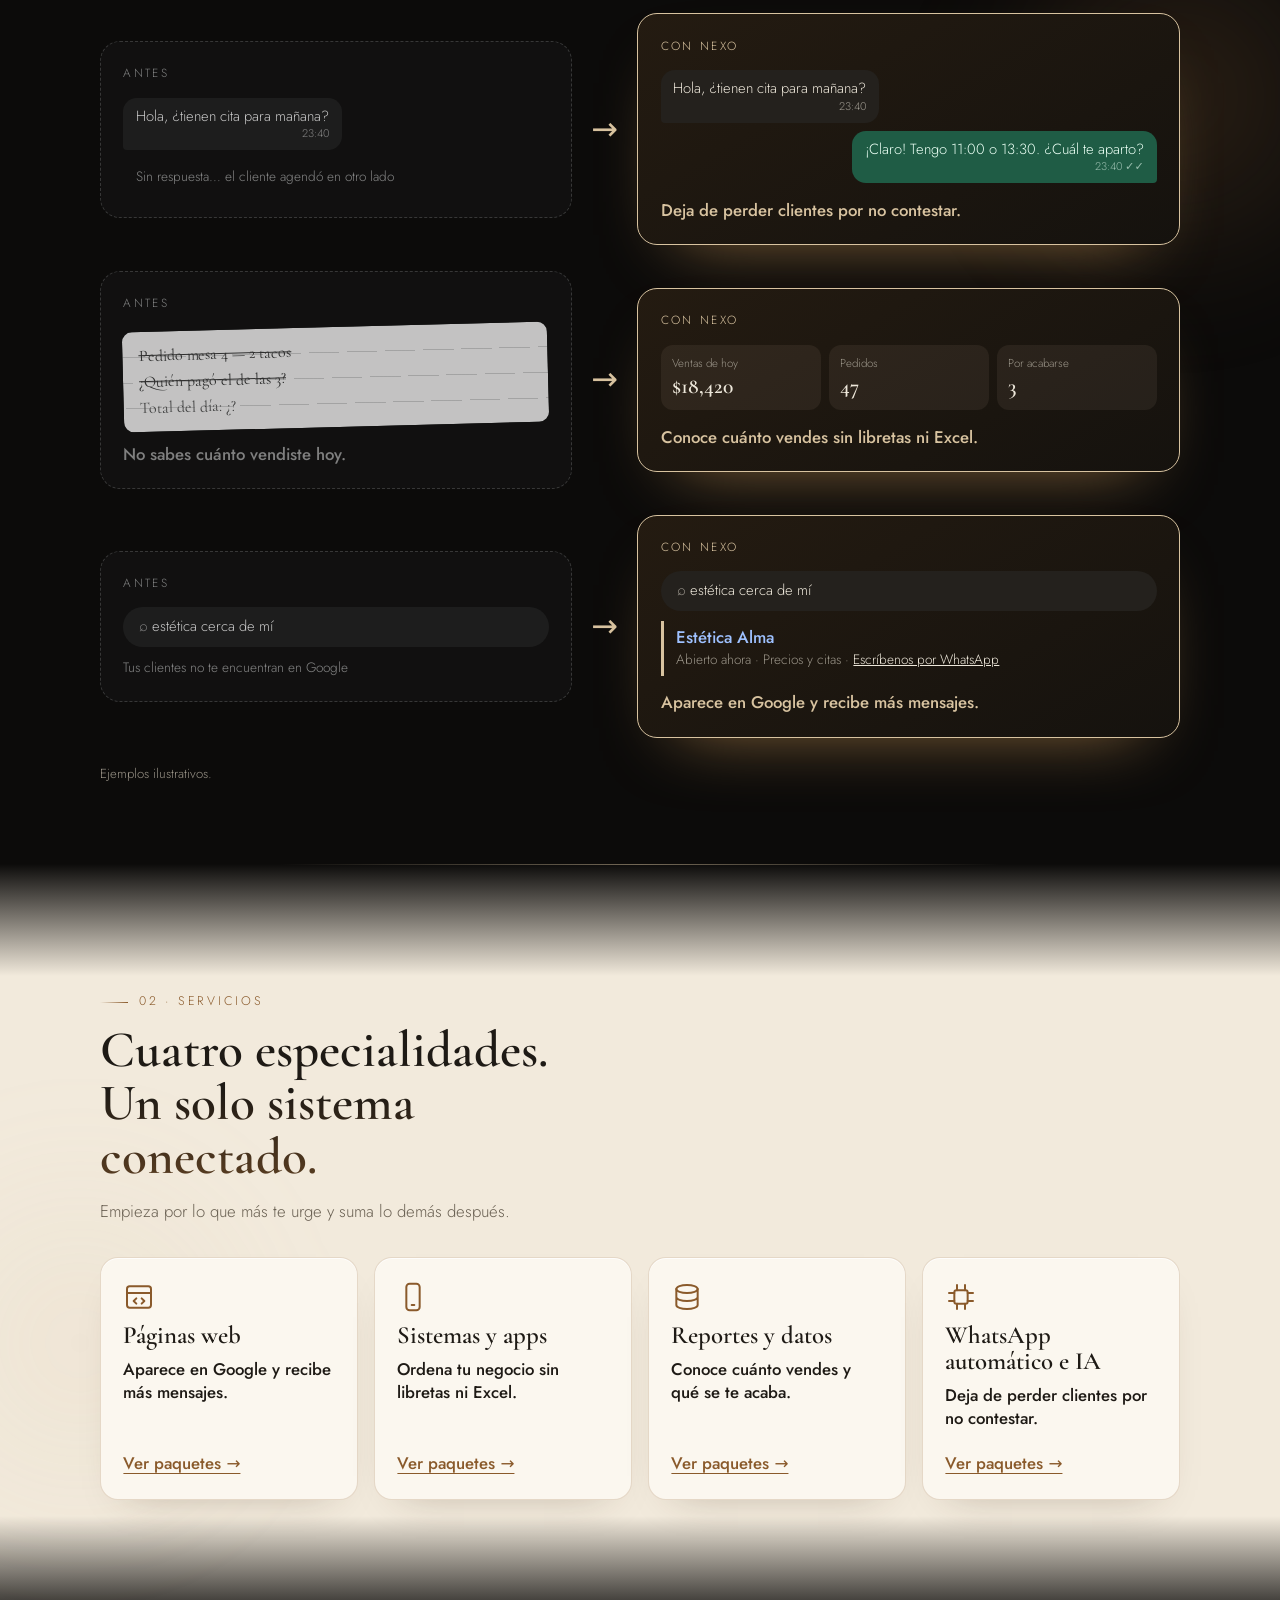
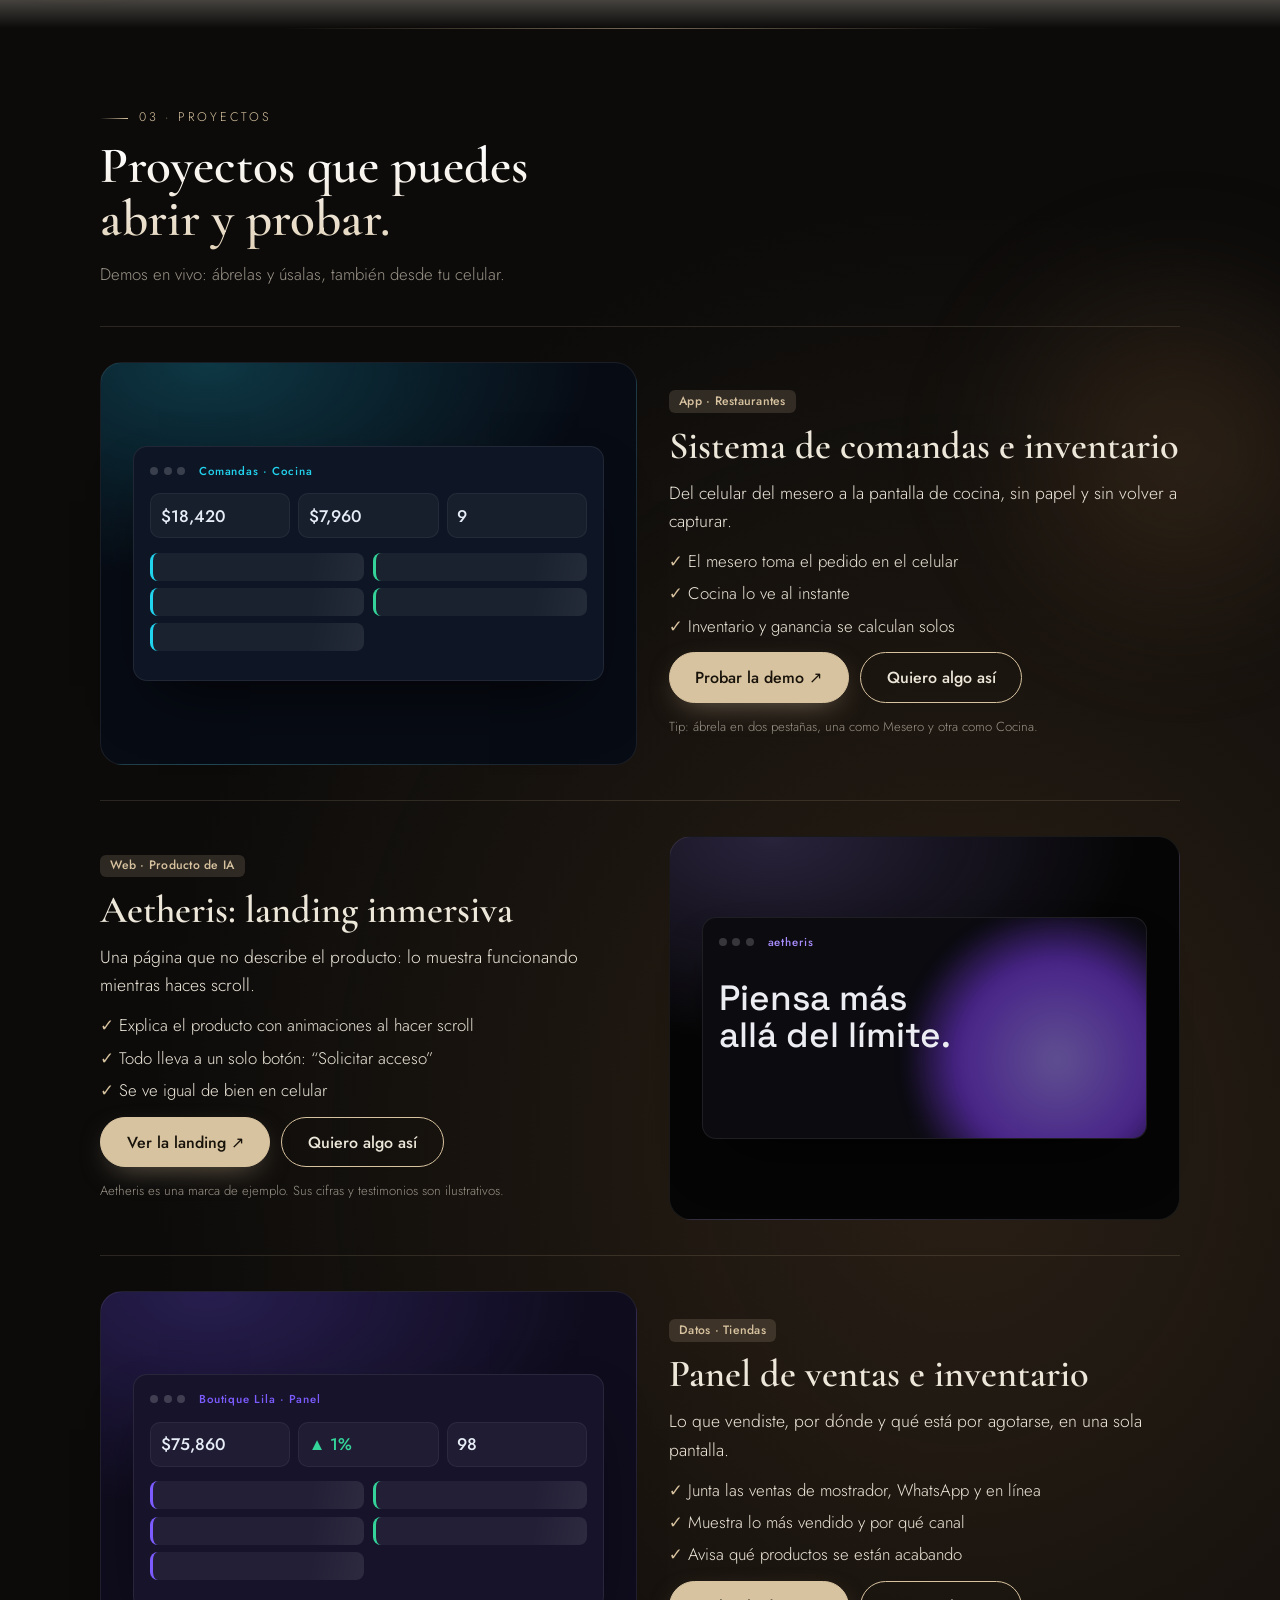
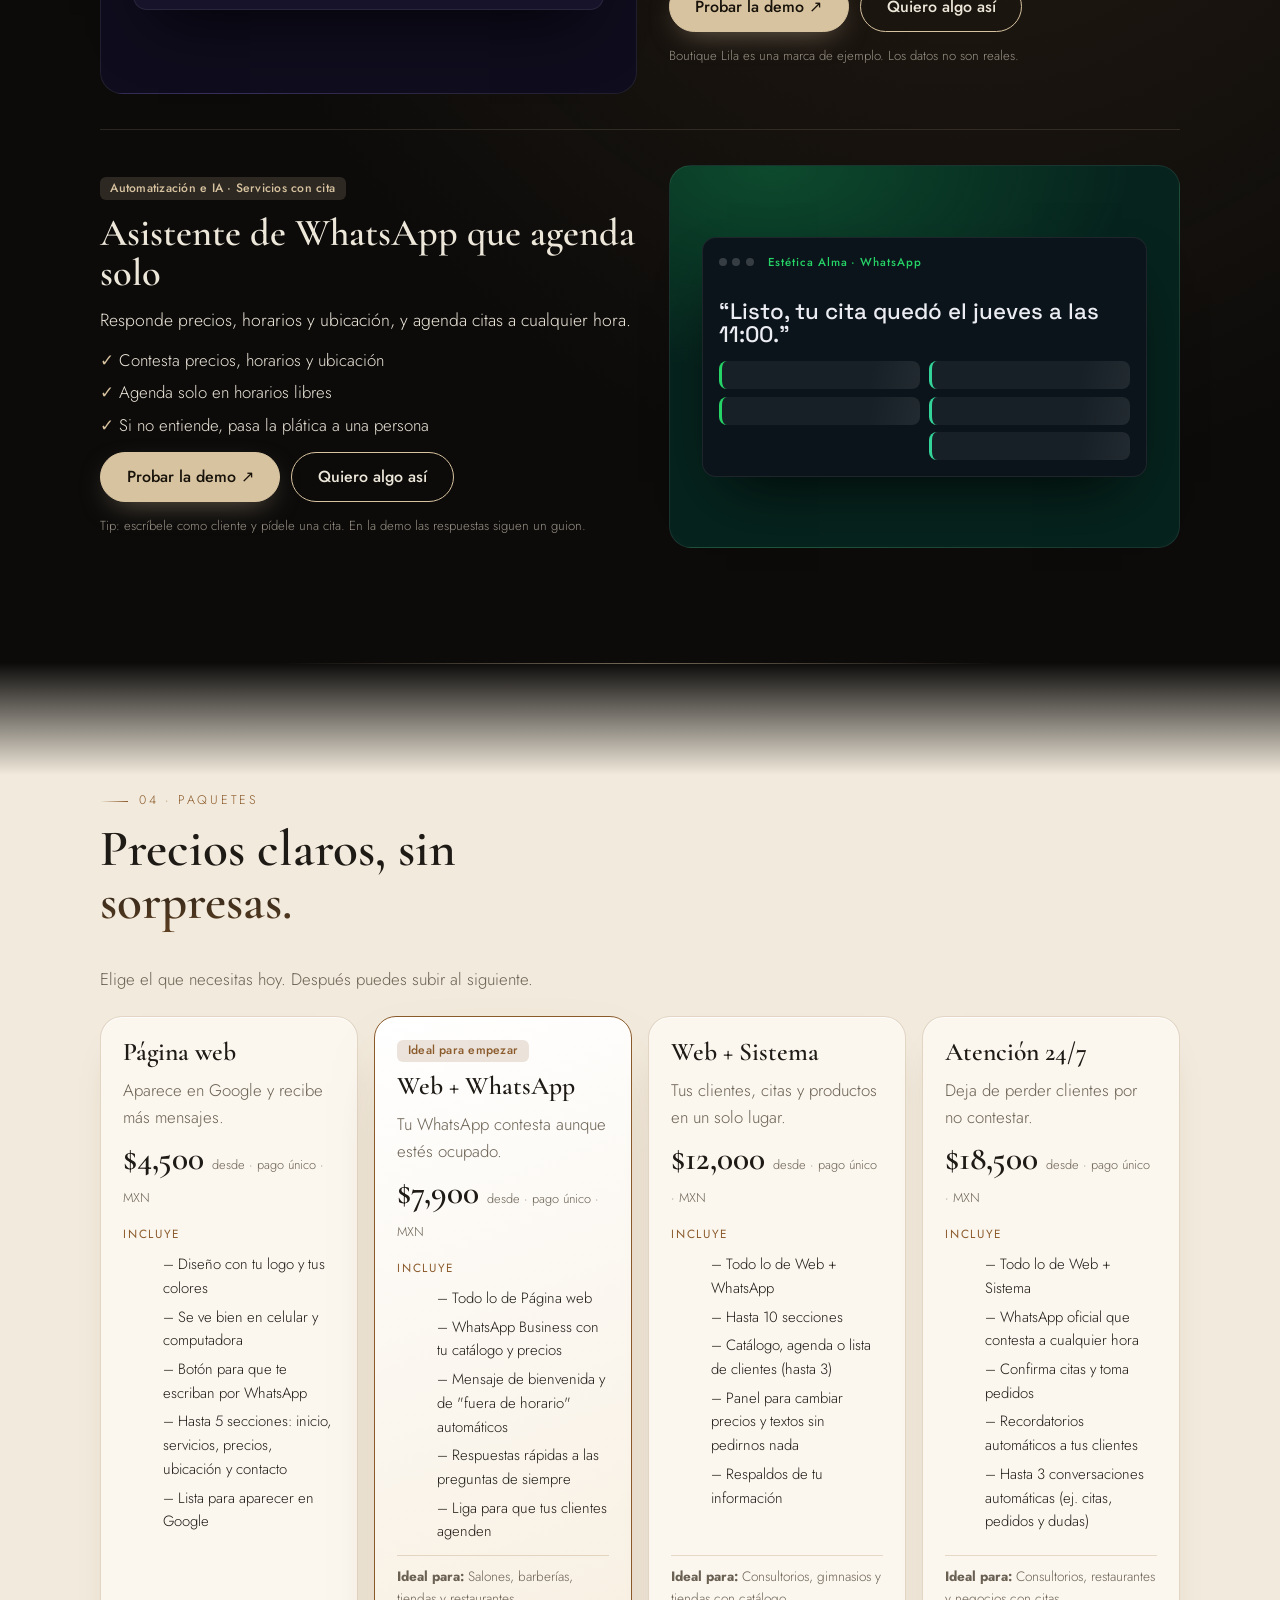
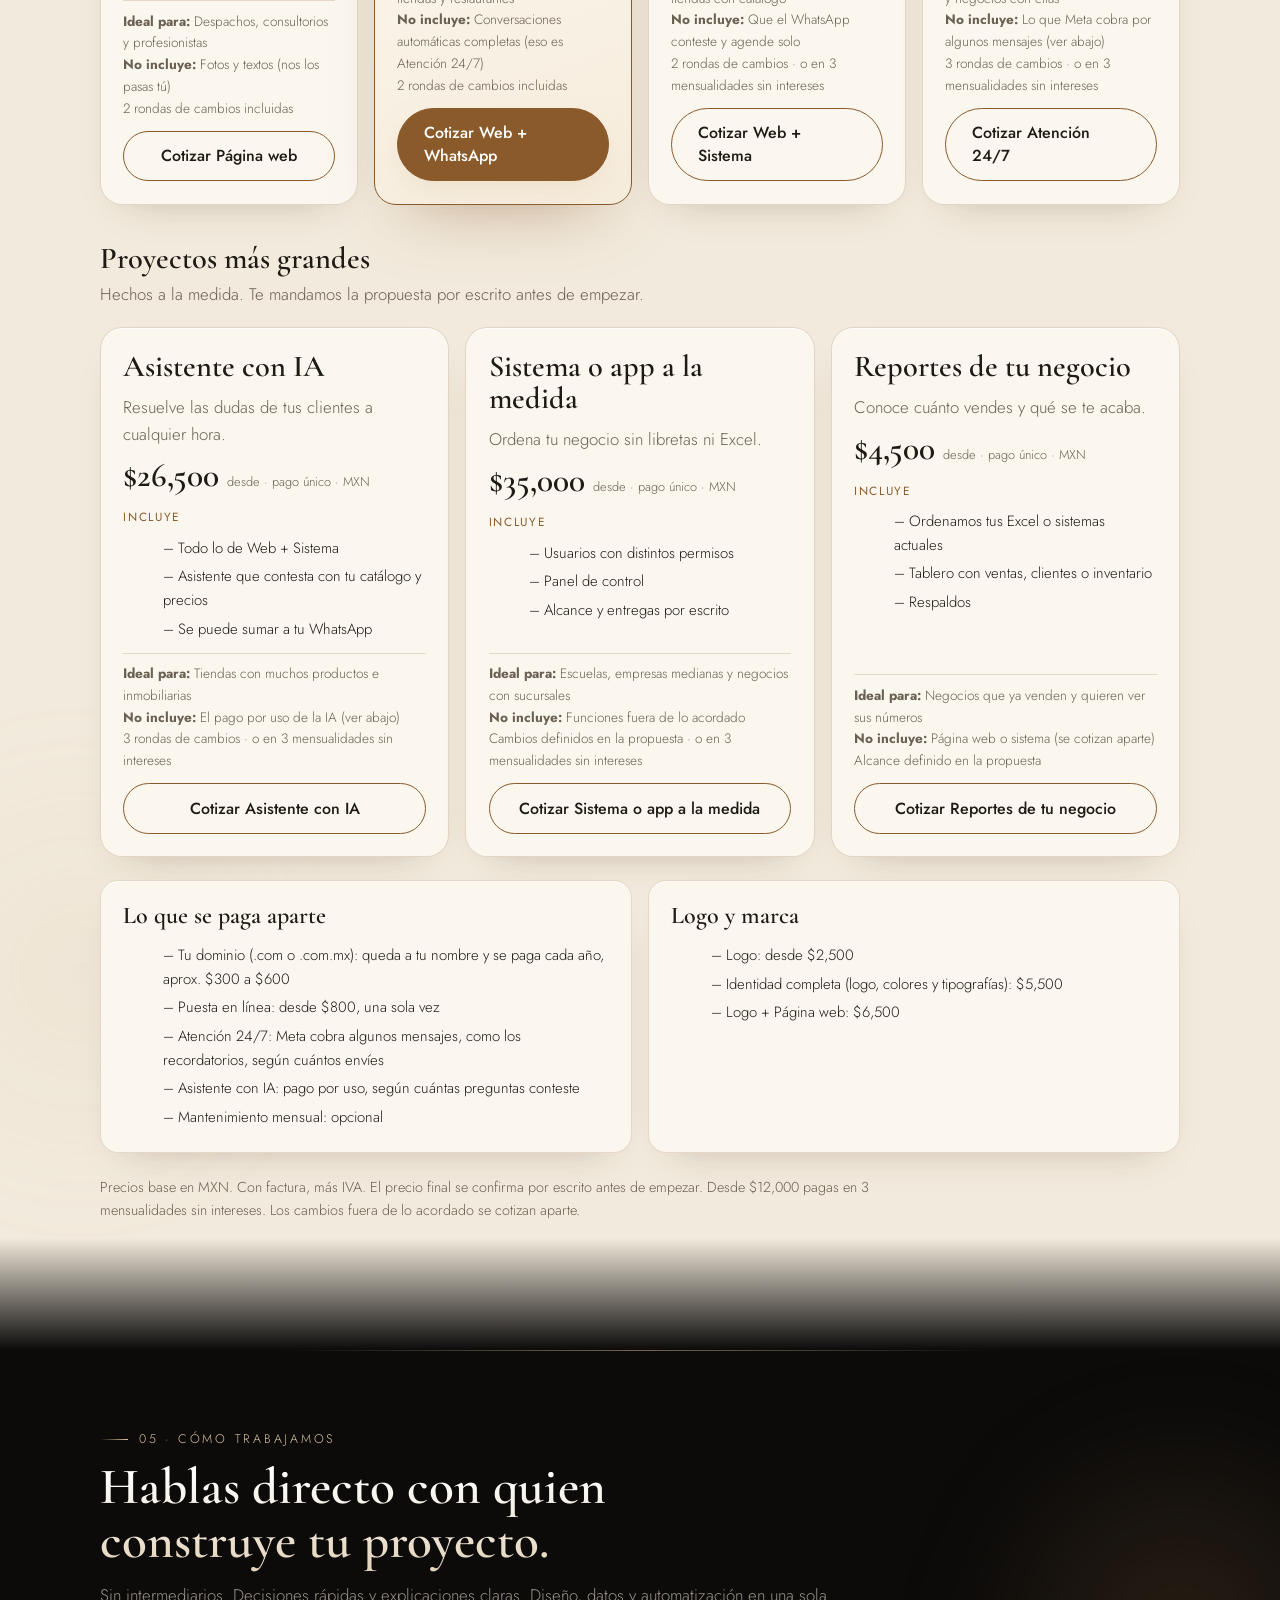
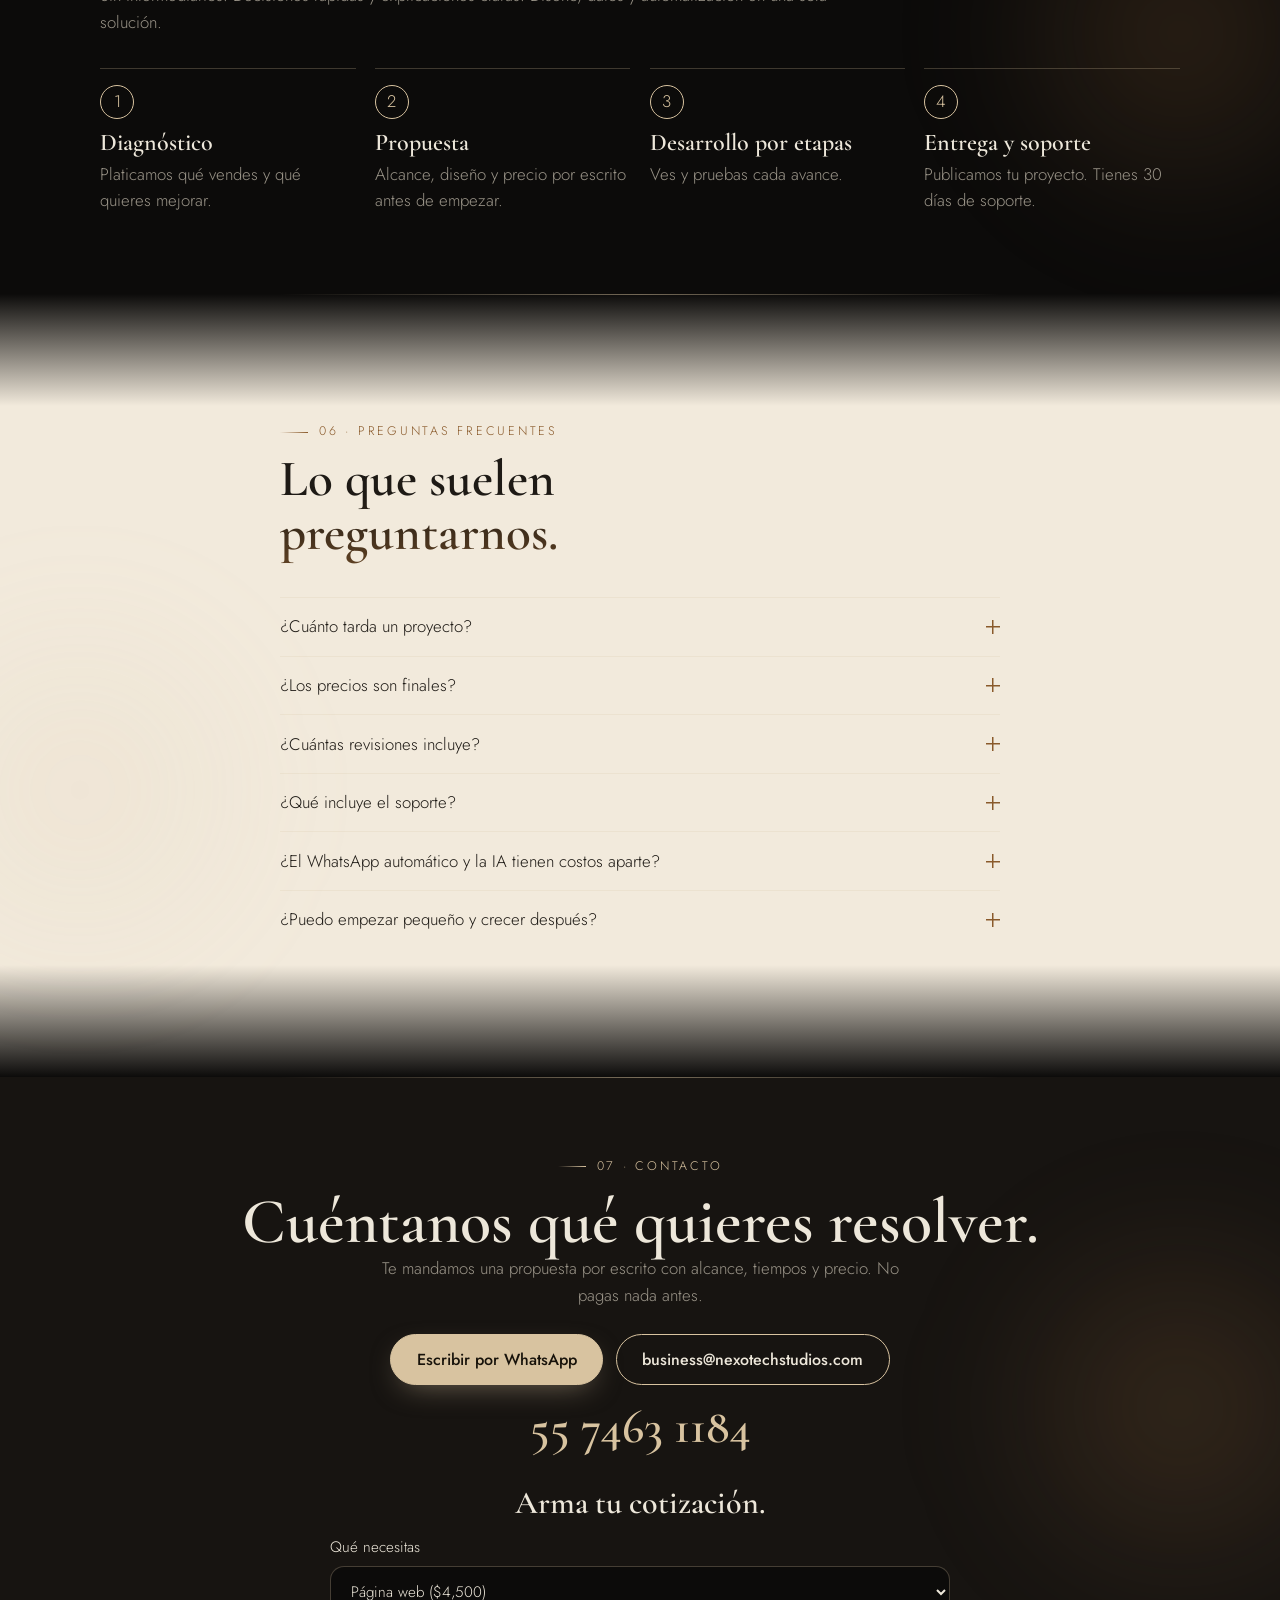
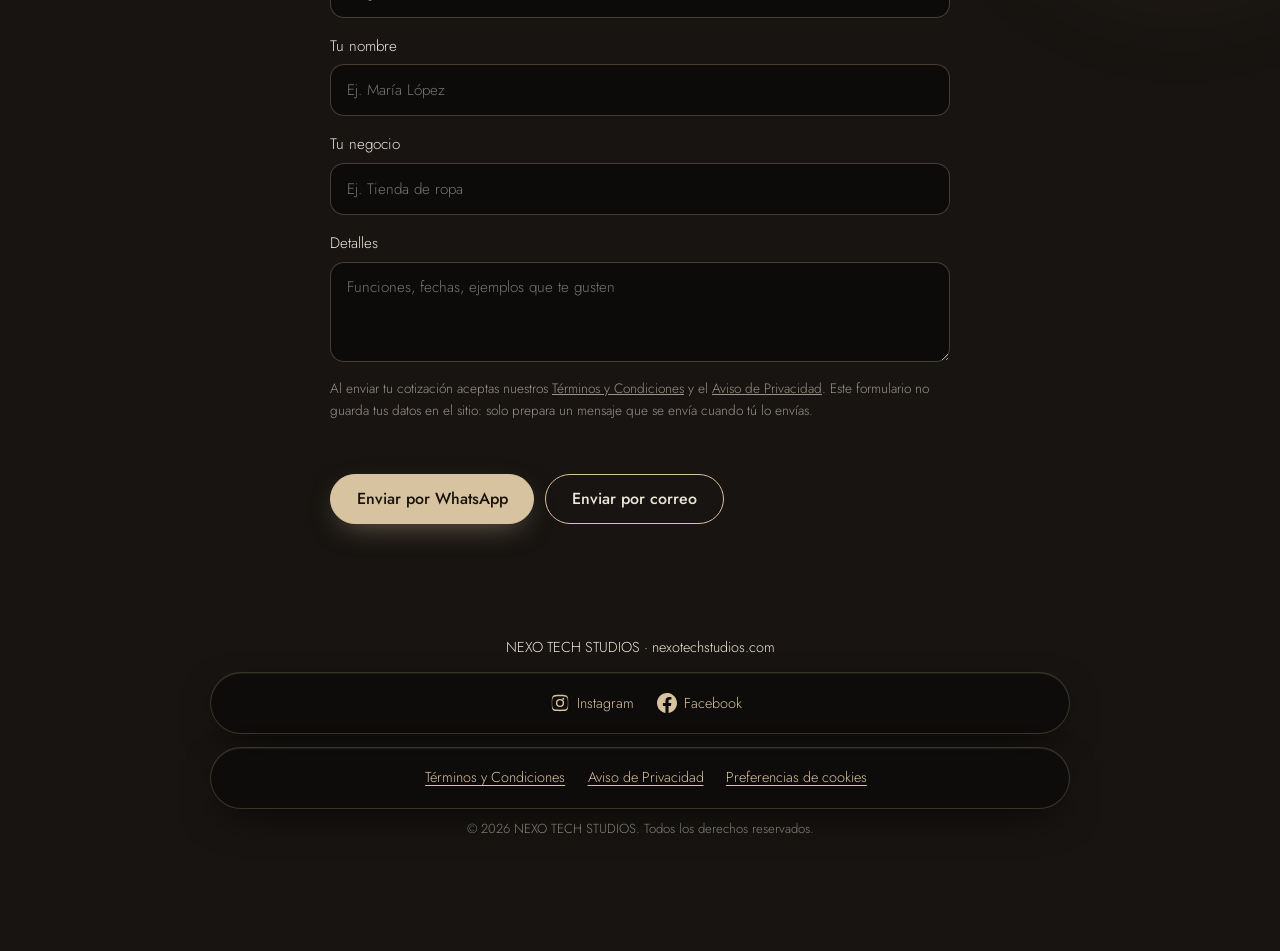
==== commit 823e6686: "Simplifica los textos del sitio: frases cortas y directas Co-Authored-By: Claude Opus 5.5 <noreply@a" ====
--- a/index.html
+++ b/index.html
@@ -31,7 +31,7 @@
   <link
     href="https://fonts.googleapis.com/css2?family=Cormorant+Garamond:ital,wght@0,500;0,600;1,600&family=Jost:wght@300;400;500&family=Space+Grotesk:wght@500&display=swap"
     rel="stylesheet">
-  <link rel="stylesheet" href="css/estilos.css?v=20261124a">
+  <link rel="stylesheet" href="css/estilos.css?v=20261125a">
 </head>
 
 <body>
@@ -80,7 +80,7 @@
       </figure>
       <div class="hx-code" aria-hidden="true"><div class="hx-hd"><i></i><i></i><i></i><span>pedidos.js</span></div><pre id="hxC"></pre></div>
       </div>
-      <p class="hx-cap">El cliente pide por WhatsApp, la IA le contesta y el pedido aparece en tu panel. Sin que tú escribas nada.</p>
+      <p class="hx-cap">El cliente pide por WhatsApp. La IA le contesta. El pedido llega a tu panel.</p>
     </section>
 
     <!-- ANTES Y DESPUÉS: qué cambia en el negocio -->
@@ -88,7 +88,7 @@
       <div class="w">
         <span class="eb">Antes y después</span>
         <h2 class="hd" style="margin-bottom:.6rem">Así cambia tu día a día.</h2>
-        <p class="mu" style="max-width:46rem;margin-bottom:2.4rem">Tres problemas de todos los días en un negocio, y cómo se ven cuando lo resolvemos.</p>
+        <p class="mu" style="max-width:46rem;margin-bottom:2.4rem">Tus problemas y cómo los resolvemos.</p>
         <div class="ba">
           <div class="ba-a">
             <span class="ba-l">Antes</span>
@@ -105,6 +105,7 @@
           <div class="ba-a">
             <span class="ba-l">Antes</span>
             <div class="ba-nb"><s>Pedido mesa 4 — 2 tacos</s><s>¿Quién pagó el de las 3?</s><span>Total del día: ¿?</span></div>
+            <b>No sabes cuánto vendiste hoy.</b>
           </div>
           <div class="ba-x" aria-hidden="true">→</div>
           <div class="ba-d">
@@ -116,7 +117,7 @@
         <div class="ba">
           <div class="ba-a">
             <span class="ba-l">Antes</span>
-            <div class="ba-sr"><p class="sq">estética cerca de mí</p><p class="no">Tu negocio no aparece</p></div>
+            <div class="ba-sr"><p class="sq">estética cerca de mí</p><p class="no">Tus clientes no te encuentran en Google</p></div>
           </div>
           <div class="ba-x" aria-hidden="true">→</div>
           <div class="ba-d">
@@ -125,7 +126,7 @@
             <b>Aparece en Google y recibe más mensajes.</b>
           </div>
         </div>
-        <p class="cs-n" style="margin-top:1rem">Ejemplos ilustrativos con marcas de concepto.</p>
+        <p class="cs-n" style="margin-top:1rem">Ejemplos ilustrativos.</p>
       </div>
     </section>
 
@@ -180,7 +181,7 @@
             <ul class="cs-b"><li>Explica el producto con animaciones al hacer scroll</li><li>Todo lleva a un solo botón: “Solicitar acceso”</li><li>Se ve igual de bien en celular</li></ul>
             <div class="row"><a class="btn bg" href="proyectos/aetheris-landing.html" target="_blank" rel="noopener">Ver la landing ↗</a><a
                 class="btn" href="#cotizador" data-svc="Web + Sistema ($12,000)">Quiero algo así</a></div>
-            <p class="cs-n">Aetheris es una marca de concepto creada por NEXO TECH STUDIOS; sus cifras y testimonios son ilustrativos.</p>
+            <p class="cs-n">Aetheris es una marca de ejemplo. Sus cifras y testimonios son ilustrativos.</p>
           </div>
         </article>
 
@@ -199,7 +200,7 @@
             <ul class="cs-b"><li>Junta las ventas de mostrador, WhatsApp y en línea</li><li>Muestra lo más vendido y por qué canal</li><li>Avisa qué productos se están acabando</li></ul>
             <div class="row"><a class="btn bg" href="proyectos/panel-tienda.html" target="_blank" rel="noopener">Probar la demo ↗</a><a
                 class="btn" href="#cotizador" data-svc="Reportes de mi negocio">Quiero algo así</a></div>
-            <p class="cs-n">Boutique Lila es una marca de concepto; los datos son de ejemplo.</p>
+            <p class="cs-n">Boutique Lila es una marca de ejemplo. Los datos no son reales.</p>
           </div>
         </article>
 
@@ -229,11 +230,10 @@
       <div class="w">
         <span class="eb">04 · Paquetes</span>
         <h2 class="hd">Precios claros, sin sorpresas.</h2>
-        <p class="mu" style="max-width:46rem">Elige según lo que necesitas hoy. Cada paquete incluye todo lo del anterior, y puedes
-          empezar con uno y subir después.</p>
+        <p class="mu" style="max-width:46rem">Elige el que necesitas hoy. Después puedes subir al siguiente.</p>
         <div class="pkg" id="pkg" style="margin-top:1.4rem"></div>
-        <h3 style="font-size:1.9rem;margin:2.4rem 0 .4rem">¿Necesitas algo más grande?</h3>
-        <p class="mu" style="max-width:46rem;margin-bottom:1.2rem">Proyectos a la medida: te mandamos una propuesta por escrito antes de empezar.</p>
+        <h3 style="font-size:1.9rem;margin:2.4rem 0 .4rem">Proyectos más grandes</h3>
+        <p class="mu" style="max-width:46rem;margin-bottom:1.2rem">Hechos a la medida. Te mandamos la propuesta por escrito antes de empezar.</p>
         <div class="pkg" id="pkm"></div>
         <div class="cst g3" style="margin-top:1.4rem">
           <div class="cd">
@@ -255,10 +255,8 @@
             </ul>
           </div>
         </div>
-        <p class="note">Precios base en MXN, más IVA si requieres factura. El precio final depende de la
-          complejidad del proyecto y se confirma por escrito antes de iniciar. Desde $12,000 puedes pagar en 3 mensualidades
-          sin intereses: la primera al arrancar y las otras dos durante el proyecto. Cambios fuera del alcance
-          acordado se cotizan por separado.</p>
+        <p class="note">Precios base en MXN. Con factura, más IVA. El precio final se confirma por escrito antes de empezar.
+          Desde $12,000 pagas en 3 mensualidades sin intereses. Los cambios fuera de lo acordado se cotizan aparte.</p>
       </div>
     </section>
 
@@ -267,17 +265,13 @@
       <div class="w">
         <span class="eb">05 · Cómo trabajamos</span>
         <h2 class="hd" style="max-width:22ch;margin-bottom:.6rem">Hablas directo con quien construye tu proyecto.</h2>
-        <p class="mu" style="max-width:46rem;margin-bottom:2rem">Sin intermediarios ni capas de ventas: las decisiones son rápidas y las
-          explicaciones claras. Y en lugar de venderte piezas sueltas, unimos diseño, datos y automatización en una sola solución.</p>
+        <p class="mu" style="max-width:46rem;margin-bottom:2rem">Sin intermediarios. Decisiones rápidas y explicaciones claras. Diseño, datos y automatización en una sola solución.</p>
         <ol class="stp" id="proceso">
-          <li><b>Diagnóstico</b><span class="mu">Platicamos qué vendes, cómo atiendes hoy y qué quieres
-              mejorar.</span></li>
+          <li><b>Diagnóstico</b><span class="mu">Platicamos qué vendes y qué quieres mejorar.</span></li>
           <li><b>Propuesta</b><span class="mu">Alcance, diseño y precio por escrito antes de empezar.</span>
           </li>
-          <li><b>Desarrollo por etapas</b><span class="mu">Avances que puedes ver y probar, con rondas de
-              revisión definidas.</span></li>
-          <li><b>Entrega y soporte</b><span class="mu">Publicación, accesos y 30 días de soporte; después,
-              mantenimiento opcional.</span></li>
+          <li><b>Desarrollo por etapas</b><span class="mu">Ves y pruebas cada avance.</span></li>
+          <li><b>Entrega y soporte</b><span class="mu">Publicamos tu proyecto. Tienes 30 días de soporte.</span></li>
         </ol>
       </div>
     </section>
@@ -313,7 +307,7 @@
         </details>
         <details>
           <summary>¿Puedo empezar pequeño y crecer después?</summary>
-          <p>Sí. Puedes empezar con un paquete y subir al siguiente cuando lo necesites: WhatsApp, sistema o atención 24/7.</p>
+          <p>Sí. Empieza con un paquete y sube al siguiente cuando lo necesites.</p>
         </details>
       </div>
     </section>
@@ -323,7 +317,7 @@
       <div class="w">
         <span class="eb">07 · Contacto</span>
         <h2>Cuéntanos qué quieres resolver.</h2>
-        <p class="mu" style="max-width:34rem;margin-left:auto;margin-right:auto">Te respondemos con una propuesta por escrito: alcance, tiempos y precio, antes de que pagues nada.</p>
+        <p class="mu" style="max-width:34rem;margin-left:auto;margin-right:auto">Te mandamos una propuesta por escrito con alcance, tiempos y precio. No pagas nada antes.</p>
         <div class="ct"><a class="btn bg" href="https://wa.me/525574631184" target="_blank" rel="noopener">Escribir por
             WhatsApp</a><a class="btn" href="mailto:business@nexotechstudios.com">business@nexotechstudios.com</a></div>
         <a class="t" href="tel:+525574631184">55 7463 1184</a>
@@ -368,7 +362,7 @@
         d="M17.472 14.382c-.297-.149-1.758-.867-2.03-.967-.273-.099-.471-.148-.67.15-.197.297-.767.966-.94 1.164-.173.199-.347.223-.644.075-.297-.15-1.255-.463-2.39-1.475-.883-.788-1.48-1.761-1.653-2.059-.173-.297-.018-.458.13-.606.134-.133.298-.347.446-.52.149-.174.198-.298.298-.497.099-.198.05-.371-.025-.52-.075-.149-.669-1.612-.916-2.207-.242-.579-.487-.5-.669-.51-.173-.008-.371-.01-.57-.01-.198 0-.52.074-.792.372-.272.297-1.04 1.016-1.04 2.479 0 1.462 1.065 2.875 1.213 3.074.149.198 2.096 3.2 5.077 4.487.709.306 1.262.489 1.694.625.712.227 1.36.195 1.871.118.571-.085 1.758-.719 2.006-1.413.248-.694.248-1.289.173-1.413-.074-.124-.272-.198-.57-.347m-5.421 7.403h-.004a9.87 9.87 0 01-5.031-1.378l-.361-.214-3.741.982.998-3.648-.235-.374a9.86 9.86 0 01-1.51-5.26c.001-5.45 4.436-9.884 9.888-9.884 2.64 0 5.122 1.03 6.988 2.898a9.825 9.825 0 012.893 6.994c-.003 5.45-4.437 9.884-9.885 9.884m8.413-18.297A11.815 11.815 0 0012.05 0C5.495 0 .16 5.335.157 11.892c0 2.096.547 4.142 1.588 5.945L.057 24l6.305-1.654a11.882 11.882 0 005.683 1.448h.005c6.554 0 11.89-5.335 11.893-11.893a11.821 11.821 0 00-3.48-8.413Z" />
     </svg>WhatsApp</a>
 
-  <script src="js/principal.js?v=20261123f"></script>
+  <script src="js/principal.js?v=20261125a"></script>
 
   <script src="js/efectos.js?v=20261123d"></script>
   <script src="js/portada.js?v=20261123"></script>
--- a/css/estilos.css
+++ b/css/estilos.css
@@ -1330,6 +1330,7 @@
     .ba-a{background:#141210;border:1px dashed rgba(154,148,136,.35);filter:grayscale(1);opacity:.85}
     .ba-d{background:linear-gradient(150deg,#241b11,#15120e);border:1px solid var(--ch);box-shadow:0 30px 70px -40px rgba(214,160,92,.7)}
     .ba-d>b{font:500 1.05rem Jost;color:var(--ch)}
+    .ba-a>b{font:500 1.05rem Jost;color:var(--mu)}
     .ba-l{font-size:.74rem;letter-spacing:.2em;text-transform:uppercase;color:var(--mu)}
     .ba-d .ba-l{color:var(--ch)}
     .ba-x{font-size:2rem;color:var(--ch)}
